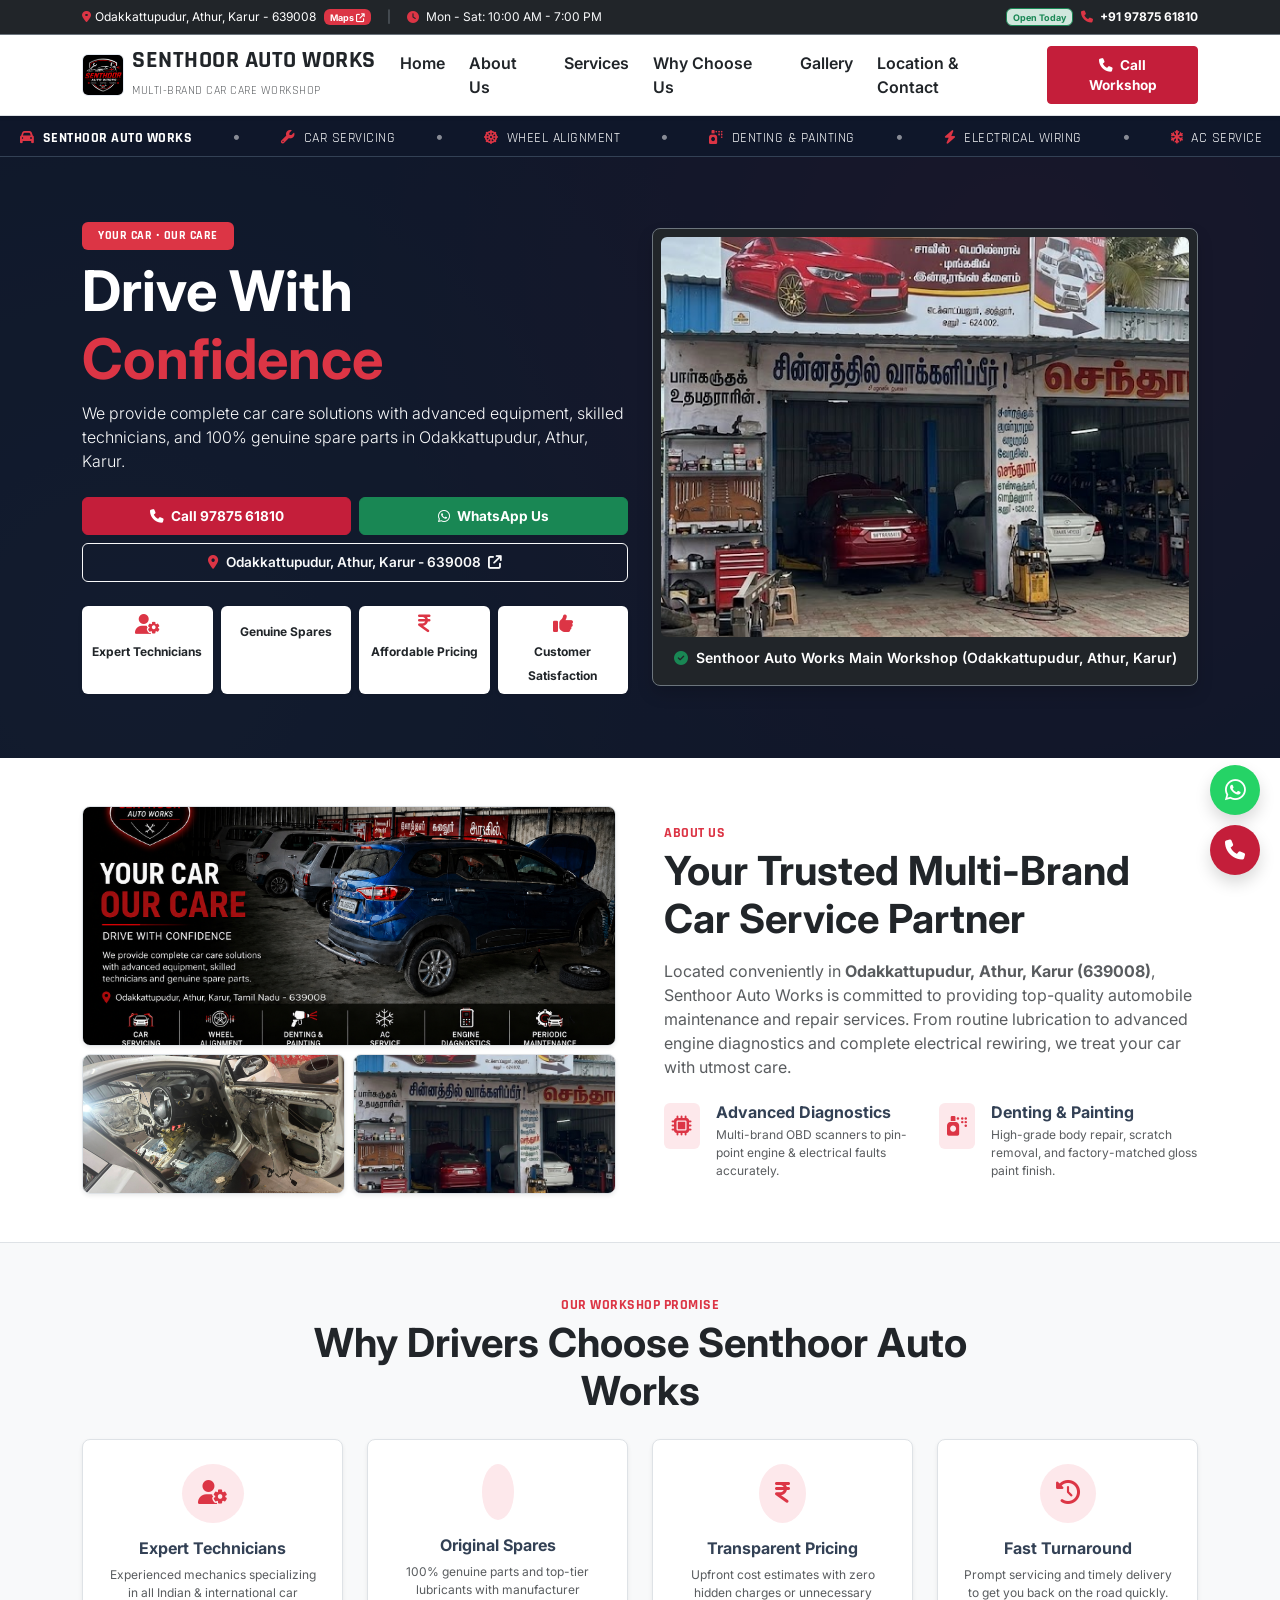
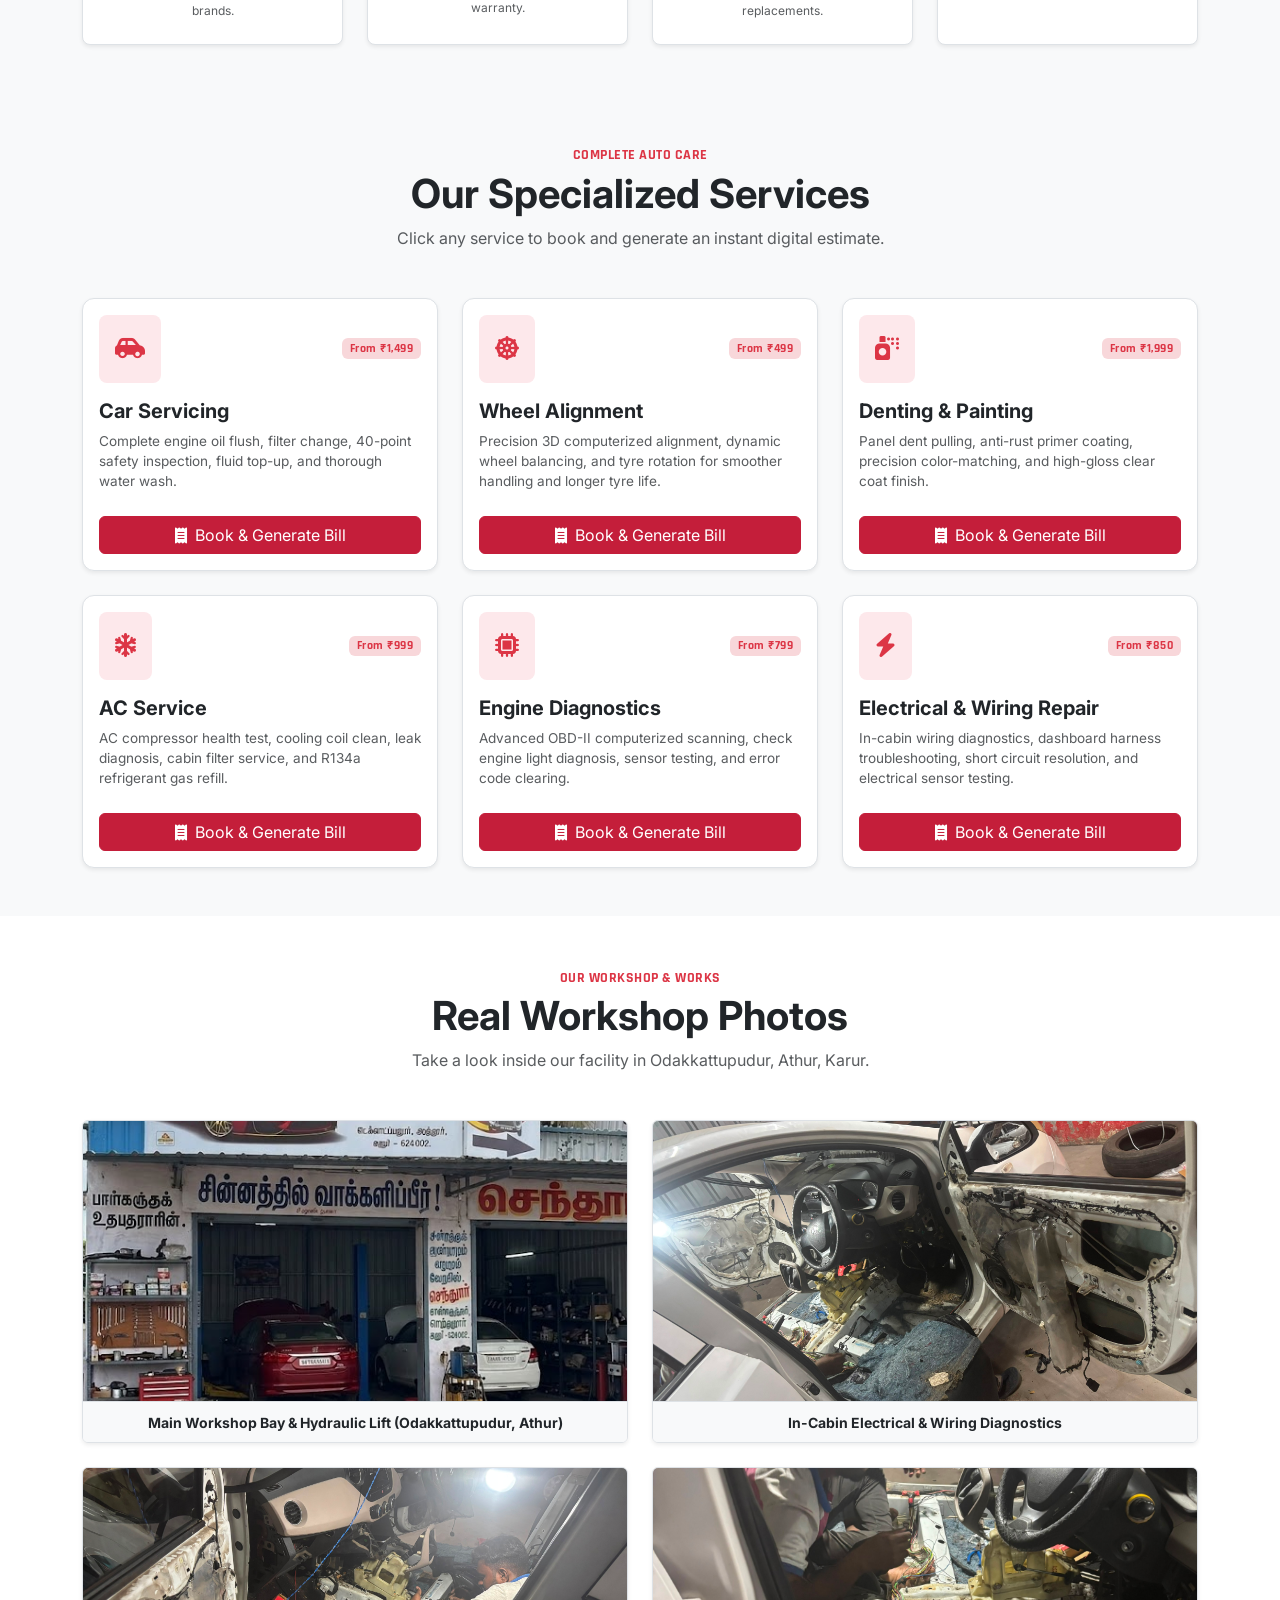
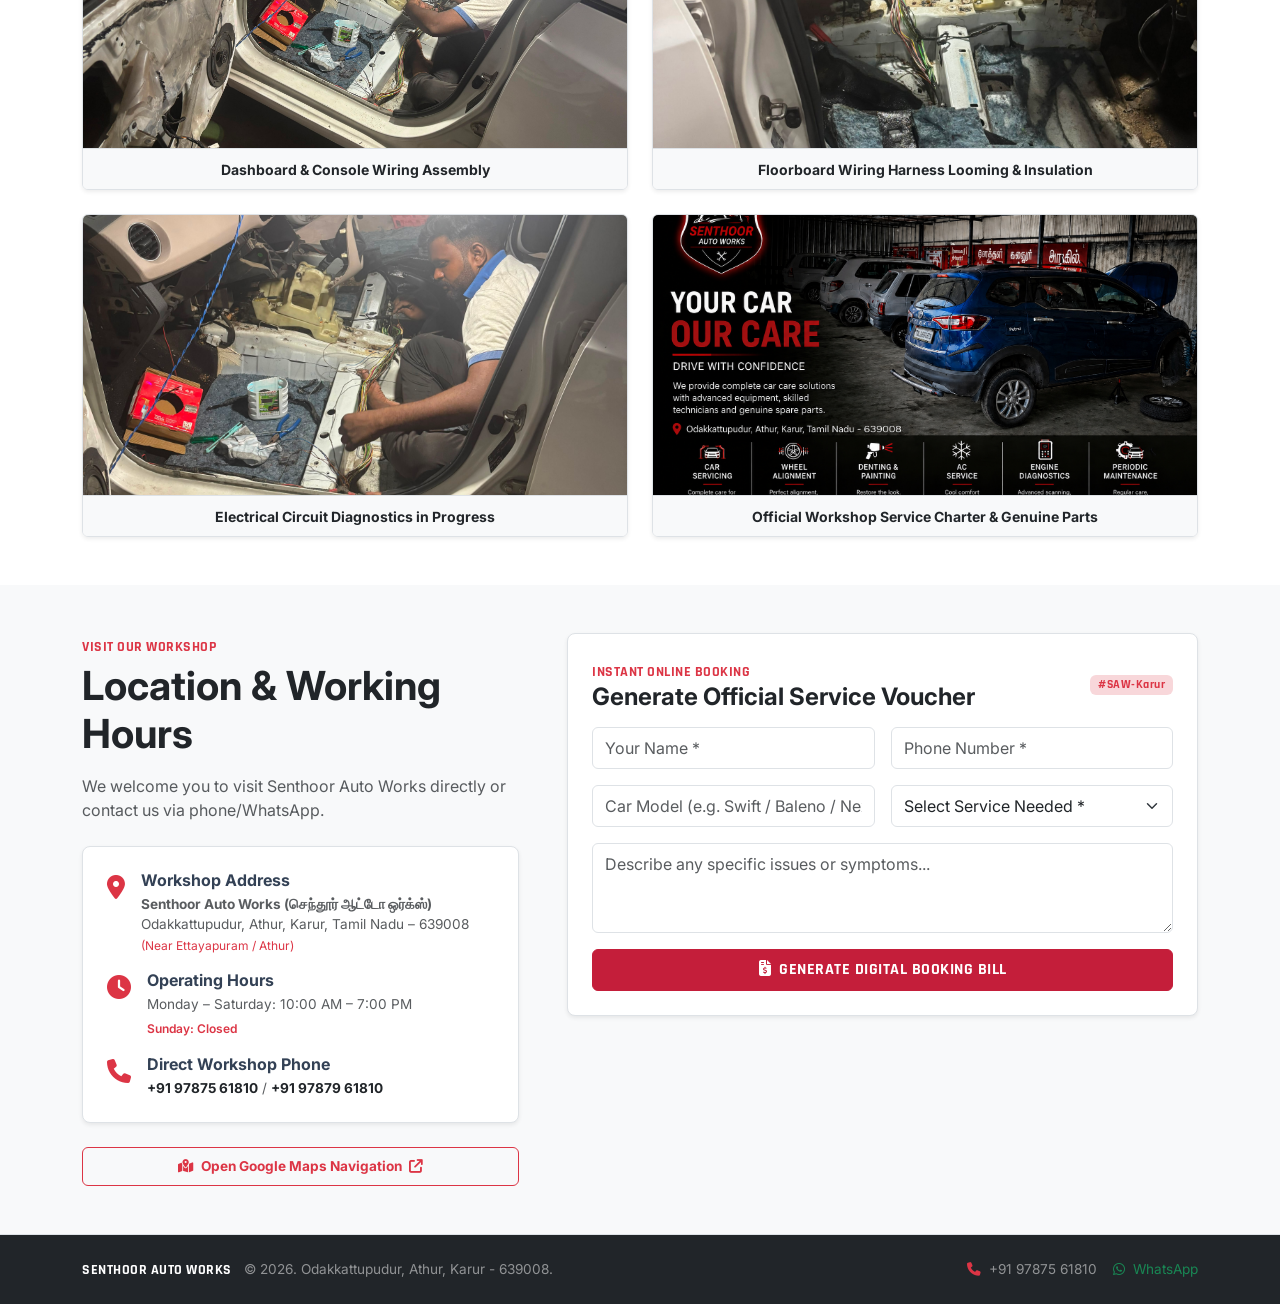
==== index.html @ f5080a92 "Restore August 1 layout and clean light theme styling with corrected photo links" ====
<!DOCTYPE html>
<html lang="en">
<head>
  <meta charset="UTF-8" />
  <meta name="viewport" content="width=device-width, initial-scale=1.0" />
  <meta name="description" content="Senthoor Auto Works – Premium car service workshop in Odakkattupudur, Athur, Karur, Tamil Nadu 639008. Complete car care, engine diagnostics, wheel alignment, denting, and painting." />
  <title>Senthoor Auto Works | Car Service & Maintenance | Karur 639008</title>

  <!-- Google Fonts: Inter & Rajdhani -->
  <link rel="preconnect" href="https://fonts.googleapis.com" />
  <link rel="preconnect" href="https://fonts.gstatic.com" crossorigin />
  <link href="https://fonts.googleapis.com/css2?family=Inter:wght@300;400;500;600;700&family=Rajdhani:wght@600;700&display=swap" rel="stylesheet" />

  <!-- Bootstrap 5 CSS -->
  <link rel="stylesheet" href="https://cdn.jsdelivr.net/npm/bootstrap@5.3.3/dist/css/bootstrap.min.css" />
  <!-- Font Awesome 6 -->
  <link rel="stylesheet" href="https://cdnjs.cloudflare.com/ajax/libs/font-awesome/6.5.2/css/all.min.css" />
  <!-- Custom CSS -->
  <link rel="stylesheet" href="style.css?v=aug1" />
</head>
<body>

  <!-- ================= TOP UTILITY BAR ================= -->
  <div class="bg-dark text-white py-2 fs-8 border-bottom border-secondary">
    <div class="container-xl d-flex justify-content-between align-items-center">
      <div class="d-flex align-items-center gap-3">
        <a href="https://www.google.com/maps/place/Senthoor+Auto+Works/@10.9853746,78.0303491,16.93z/data=!4m6!3m5!1s0x3baa2f007b24e005:0x4771382ccff15f46!8m2!3d10.985304!4d78.032888!16s%2Fg%2F11z8j_g0k7" target="_blank" rel="noopener noreferrer" class="text-white text-decoration-none d-flex align-items-center gap-1">
          <i class="fas fa-location-dot text-danger" aria-hidden="true"></i>
          <span>Odakkattupudur, Athur, Karur - 639008</span>
          <span class="badge bg-danger ms-1">Maps <i class="fas fa-arrow-up-right-from-square" aria-hidden="true"></i></span>
        </a>
        <span class="d-none d-md-inline text-secondary">|</span>
        <span class="d-none d-md-inline text-light">
          <i class="fas fa-clock text-danger me-1" aria-hidden="true"></i> Mon - Sat: 10:00 AM - 7:00 PM
        </span>
      </div>

      <div class="d-flex align-items-center gap-2">
        <span class="badge bg-success-subtle text-success border border-success d-none d-sm-inline">Open Today</span>
        <a href="tel:+919787561810" class="text-white text-decoration-none fw-bold">
          <i class="fas fa-phone text-danger me-1" aria-hidden="true"></i> +91 97875 61810
        </a>
      </div>
    </div>
  </div>

  <!-- ================= MAIN HEADER NAVBAR ================= -->
  <header class="sticky-top bg-white border-bottom shadow-sm">
    <div class="container-xl">
      <nav class="navbar navbar-expand-lg navbar-light py-2" aria-label="Main Navigation">
        <a class="navbar-brand d-flex align-items-center gap-2" href="#home" data-tab="pane-home">
          <img src="logo.jpg" alt="Senthoor Auto Works Logo" id="navbarLogo" class="navbar-brand-logo" />
          <div>
            <span class="font-mono fw-bold text-dark fs-4 d-block lh-1">SENTHOOR AUTO WORKS</span>
            <small class="text-muted fs-8 font-mono text-uppercase">Multi-Brand Car Care Workshop</small>
          </div>
        </a>

        <button class="navbar-toggler border-0" type="button" data-bs-toggle="collapse" data-bs-target="#navContent" aria-controls="navContent" aria-expanded="false" aria-label="Toggle navigation">
          <span class="navbar-toggler-icon"></span>
        </button>

        <div class="collapse navbar-collapse" id="navContent">
          <ul class="navbar-nav ms-auto mb-2 mb-lg-0 fw-semibold fs-6 gap-lg-2">
            <li class="nav-item"><a class="nav-link text-dark active" href="#home" data-tab="pane-home">Home</a></li>
            <li class="nav-item"><a class="nav-link text-dark" href="#about" data-tab="pane-home">About Us</a></li>
            <li class="nav-item"><a class="nav-link text-dark" href="#services" data-tab="pane-services">Services</a></li>
            <li class="nav-item"><a class="nav-link text-dark" href="#why-us" data-tab="pane-home">Why Choose Us</a></li>
            <li class="nav-item"><a class="nav-link text-dark" href="#gallery" data-tab="pane-gallery">Gallery</a></li>
            <li class="nav-item"><a class="nav-link text-dark" href="#contact" data-tab="pane-contact">Location & Contact</a></li>
          </ul>
          <div class="ms-lg-3">
            <a href="tel:+919787561810" class="btn btn-red px-3 py-2 rounded-1 fw-bold fs-7">
              <i class="fas fa-phone me-1" aria-hidden="true"></i> Call Workshop
            </a>
          </div>
        </div>
      </nav>

      <!-- Mobile App Top Tab Switcher -->
      <div class="mobile-app-tabs-container py-2">
        <div class="mobile-app-tabs" role="tablist">
          <button class="app-tab-btn active" data-tab="pane-home" role="tab" aria-selected="true">
            <i class="fas fa-house" aria-hidden="true"></i>
            <span>Overview</span>
          </button>
          <button class="app-tab-btn" data-tab="pane-services" role="tab" aria-selected="false">
            <i class="fas fa-wrench" aria-hidden="true"></i>
            <span>Services</span>
          </button>
          <button class="app-tab-btn" data-tab="pane-gallery" role="tab" aria-selected="false">
            <i class="fas fa-images" aria-hidden="true"></i>
            <span>Gallery</span>
          </button>
          <button class="app-tab-btn" data-tab="pane-contact" role="tab" aria-selected="false">
            <i class="fas fa-location-dot" aria-hidden="true"></i>
            <span>Contact</span>
          </button>
        </div>
      </div>
    </div>
  </header>

  <!-- ================= CONTINUOUS MOVING LOGO BANNER ================= -->
  <div class="moving-ticker-container py-2">
    <div class="moving-ticker-track">
      <!-- Group 1 -->
      <div class="d-flex align-items-center">
        <div class="ticker-item"><span class="text-white font-mono fw-bold fs-7"><i class="fas fa-car text-danger me-2"></i>SENTHOOR AUTO WORKS</span></div>
        <div class="ticker-item"><span class="text-white-50">•</span></div>
        <div class="ticker-item"><span class="text-light font-mono fs-7"><i class="fas fa-wrench text-danger me-2"></i>CAR SERVICING</span></div>
        <div class="ticker-item"><span class="text-white-50">•</span></div>
        <div class="ticker-item"><span class="text-light font-mono fs-7"><i class="fas fa-dharmachakra text-danger me-2"></i>WHEEL ALIGNMENT</span></div>
        <div class="ticker-item"><span class="text-white-50">•</span></div>
        <div class="ticker-item"><span class="text-light font-mono fs-7"><i class="fas fa-spray-can text-danger me-2"></i>DENTING & PAINTING</span></div>
        <div class="ticker-item"><span class="text-white-50">•</span></div>
        <div class="ticker-item"><span class="text-light font-mono fs-7"><i class="fas fa-bolt text-danger me-2"></i>ELECTRICAL WIRING</span></div>
        <div class="ticker-item"><span class="text-white-50">•</span></div>
        <div class="ticker-item"><span class="text-light font-mono fs-7"><i class="fas fa-snowflake text-danger me-2"></i>AC SERVICE</span></div>
        <div class="ticker-item"><span class="text-white-50">•</span></div>
        <div class="ticker-item"><span class="text-light font-mono fs-7"><i class="fas fa-microchip text-danger me-2"></i>ENGINE DIAGNOSTICS</span></div>
        <div class="ticker-item"><span class="text-white-50">•</span></div>
      </div>
      <!-- Group 2 (Exact Duplicate for Seamless Loop) -->
      <div class="d-flex align-items-center" aria-hidden="true">
        <div class="ticker-item"><span class="text-white font-mono fw-bold fs-7"><i class="fas fa-car text-danger me-2"></i>SENTHOOR AUTO WORKS</span></div>
        <div class="ticker-item"><span class="text-white-50">•</span></div>
        <div class="ticker-item"><span class="text-light font-mono fs-7"><i class="fas fa-wrench text-danger me-2"></i>CAR SERVICING</span></div>
        <div class="ticker-item"><span class="text-white-50">•</span></div>
        <div class="ticker-item"><span class="text-light font-mono fs-7"><i class="fas fa-dharmachakra text-danger me-2"></i>WHEEL ALIGNMENT</span></div>
        <div class="ticker-item"><span class="text-white-50">•</span></div>
        <div class="ticker-item"><span class="text-light font-mono fs-7"><i class="fas fa-spray-can text-danger me-2"></i>DENTING & PAINTING</span></div>
        <div class="ticker-item"><span class="text-white-50">•</span></div>
        <div class="ticker-item"><span class="text-light font-mono fs-7"><i class="fas fa-bolt text-danger me-2"></i>ELECTRICAL WIRING</span></div>
        <div class="ticker-item"><span class="text-white-50">•</span></div>
        <div class="ticker-item"><span class="text-light font-mono fs-7"><i class="fas fa-snowflake text-danger me-2"></i>AC SERVICE</span></div>
        <div class="ticker-item"><span class="text-white-50">•</span></div>
        <div class="ticker-item"><span class="text-light font-mono fs-7"><i class="fas fa-microchip text-danger me-2"></i>ENGINE DIAGNOSTICS</span></div>
        <div class="ticker-item"><span class="text-white-50">•</span></div>
      </div>
    </div>
  </div>

  <main>
    <!-- ================= TAB 1: OVERVIEW & HOME ================= -->
    <div class="mobile-app-pane active" id="pane-home" role="tabpanel">
      
      <!-- ================= HERO SECTION ================= -->
      <section class="hero-video-wrapper py-5 text-white" id="home">
        <div class="hero-video-overlay"></div>

        <div class="container-xl hero-video-content py-3">
          <div class="row align-items-center g-4">
            <div class="col-lg-6">
              <span class="badge bg-danger text-white font-mono px-3 py-2 text-uppercase mb-2">Your Car • Our Care</span>
              <h1 class="display-4 fw-bold text-white mb-2">Drive With <span class="text-danger">Confidence</span></h1>
              <p class="lead text-light mb-4 fs-6">
                We provide complete car care solutions with advanced equipment, skilled technicians, and 100% genuine spare parts in Odakkattupudur, Athur, Karur.
              </p>

              <!-- 1-Tap Mobile Action Bar -->
              <div class="row g-2 mb-3">
                <div class="col-6">
                  <a href="tel:+919787561810" class="btn btn-red w-100 py-2 fw-bold fs-7 rounded-2">
                    <i class="fas fa-phone me-1" aria-hidden="true"></i> Call 97875 61810
                  </a>
                </div>
                <div class="col-6">
                  <a href="https://wa.me/919787561810" target="_blank" rel="noopener noreferrer" class="btn btn-success w-100 py-2 fw-bold fs-7 rounded-2">
                    <i class="fab fa-whatsapp me-1" aria-hidden="true"></i> WhatsApp Us
                  </a>
                </div>
                <div class="col-12">
                  <a href="https://www.google.com/maps/place/Senthoor+Auto+Works/@10.9853746,78.0303491,16.93z/data=!4m6!3m5!1s0x3baa2f007b24e005:0x4771382ccff15f46!8m2!3d10.985304!4d78.032888!16s%2Fg%2F11z8j_g0k7" target="_blank" rel="noopener noreferrer" class="btn btn-outline-light w-100 py-2 fs-7 fw-semibold rounded-2">
                    <i class="fas fa-location-dot text-danger me-2" aria-hidden="true"></i>Odakkattupudur, Athur, Karur - 639008 <i class="fas fa-arrow-up-right-from-square ms-1" aria-hidden="true"></i>
                  </a>
                </div>
              </div>

              <!-- Value Props Grid -->
              <div class="row g-2 text-center text-dark pt-2">
                <div class="col-6 col-sm-3">
                  <div class="bg-white p-2 rounded-2 shadow-sm h-100">
                    <i class="fas fa-user-gear text-danger fs-5 d-block mb-1" aria-hidden="true"></i>
                    <span class="fw-bold fs-8">Expert Technicians</span>
                  </div>
                </div>
                <div class="col-6 col-sm-3">
                  <div class="bg-white p-2 rounded-2 shadow-sm h-100">
                    <i class="fas fa-shield-check text-danger fs-5 d-block mb-1" aria-hidden="true"></i>
                    <span class="fw-bold fs-8">Genuine Spares</span>
                  </div>
                </div>
                <div class="col-6 col-sm-3">
                  <div class="bg-white p-2 rounded-2 shadow-sm h-100">
                    <i class="fas fa-indian-rupee-sign text-danger fs-5 d-block mb-1" aria-hidden="true"></i>
                    <span class="fw-bold fs-8">Affordable Pricing</span>
                  </div>
                </div>
                <div class="col-6 col-sm-3">
                  <div class="bg-white p-2 rounded-2 shadow-sm h-100">
                    <i class="fas fa-thumbs-up text-danger fs-5 d-block mb-1" aria-hidden="true"></i>
                    <span class="fw-bold fs-8">Customer Satisfaction</span>
                  </div>
                </div>
              </div>
            </div>

            <!-- Real Workshop Facade Photo -->
            <div class="col-lg-6">
              <div class="rounded-3 overflow-hidden shadow border border-secondary bg-dark p-2">
                <img src="workshop-front.jpg" alt="Senthoor Auto Works Main Workshop Bay (Odakkattupudur, Athur, Karur)" class="img-fluid w-100 rounded-2" style="max-height: 400px; object-fit: cover;" />
                <div class="p-2 text-white bg-dark text-center">
                  <small class="fw-semibold"><i class="fas fa-circle-check text-success me-1"></i> Senthoor Auto Works Main Workshop (Odakkattupudur, Athur, Karur)</small>
                </div>
              </div>
            </div>
          </div>
        </div>
      </section>

      <!-- ================= ABOUT US ================= -->
      <section class="py-5 bg-white border-bottom" id="about">
        <div class="container-xl">
          <div class="row align-items-center g-5">
            <div class="col-lg-6">
              <div class="row g-2">
                <div class="col-12">
                  <img src="promo-banner.jpg" alt="Senthoor Auto Works Official Service Chart" class="img-fluid rounded-3 shadow-sm border w-100" style="max-height: 240px; object-fit: cover;" />
                </div>
                <div class="col-6">
                  <img src="gallery1.jpg" alt="Electrical & Wiring Repair" class="img-fluid rounded-3 shadow-sm border w-100" style="height: 140px; object-fit: cover;" />
                </div>
                <div class="col-6">
                  <img src="workshop-front.jpg" alt="Workshop Bay" class="img-fluid rounded-3 shadow-sm border w-100" style="height: 140px; object-fit: cover;" />
                </div>
              </div>
            </div>

            <div class="col-lg-6">
              <span class="text-danger font-mono text-uppercase fw-bold fs-7">About Us</span>
              <h2 class="display-6 fw-bold text-dark mt-1 mb-3">Your Trusted Multi-Brand Car Service Partner</h2>
              <p class="text-muted fs-6 mb-4">
                Located conveniently in <strong>Odakkattupudur, Athur, Karur (639008)</strong>, Senthoor Auto Works is committed to providing top-quality automobile maintenance and repair services. From routine lubrication to advanced engine diagnostics and complete electrical rewiring, we treat your car with utmost care.
              </p>

              <div class="row g-3">
                <div class="col-sm-6">
                  <div class="d-flex align-items-start gap-3">
                    <div class="bg-red-subtle text-danger p-2 rounded-2 fs-5">
                      <i class="fas fa-microchip" aria-hidden="true"></i>
                    </div>
                    <div>
                      <h3 class="fs-6 fw-bold mb-1">Advanced Diagnostics</h3>
                      <p class="text-muted fs-8 mb-0">Multi-brand OBD scanners to pin-point engine & electrical faults accurately.</p>
                    </div>
                  </div>
                </div>

                <div class="col-sm-6">
                  <div class="d-flex align-items-start gap-3">
                    <div class="bg-red-subtle text-danger p-2 rounded-2 fs-5">
                      <i class="fas fa-spray-can" aria-hidden="true"></i>
                    </div>
                    <div>
                      <h3 class="fs-6 fw-bold mb-1">Denting & Painting</h3>
                      <p class="text-muted fs-8 mb-0">High-grade body repair, scratch removal, and factory-matched gloss paint finish.</p>
                    </div>
                  </div>
                </div>
              </div>
            </div>
          </div>
        </div>
      </section>

      <!-- ================= WHY CHOOSE US ================= -->
      <section class="py-5 bg-light" id="why-us">
        <div class="container-xl">
          <div class="text-center max-w-700 mx-auto mb-4">
            <span class="text-danger font-mono text-uppercase fw-bold fs-7">Our Workshop Promise</span>
            <h2 class="display-6 fw-bold text-dark mt-1">Why Drivers Choose Senthoor Auto Works</h2>
          </div>

          <div class="row g-4 text-center">
            <div class="col-6 col-md-3">
              <div class="bg-white p-4 rounded-3 shadow-sm border h-100">
                <div class="bg-red-subtle text-danger p-3 rounded-circle d-inline-block mb-3">
                  <i class="fas fa-user-gear fs-4" aria-hidden="true"></i>
                </div>
                <h3 class="fs-6 fw-bold mb-2">Expert Technicians</h3>
                <p class="text-muted fs-8 mb-0">Experienced mechanics specializing in all Indian & international car brands.</p>
              </div>
            </div>

            <div class="col-6 col-md-3">
              <div class="bg-white p-4 rounded-3 shadow-sm border h-100">
                <div class="bg-red-subtle text-danger p-3 rounded-circle d-inline-block mb-3">
                  <i class="fas fa-shield-check fs-4" aria-hidden="true"></i>
                </div>
                <h3 class="fs-6 fw-bold mb-2">Original Spares</h3>
                <p class="text-muted fs-8 mb-0">100% genuine parts and top-tier lubricants with manufacturer warranty.</p>
              </div>
            </div>

            <div class="col-6 col-md-3">
              <div class="bg-white p-4 rounded-3 shadow-sm border h-100">
                <div class="bg-red-subtle text-danger p-3 rounded-circle d-inline-block mb-3">
                  <i class="fas fa-indian-rupee-sign fs-4" aria-hidden="true"></i>
                </div>
                <h3 class="fs-6 fw-bold mb-2">Transparent Pricing</h3>
                <p class="text-muted fs-8 mb-0">Upfront cost estimates with zero hidden charges or unnecessary replacements.</p>
              </div>
            </div>

            <div class="col-6 col-md-3">
              <div class="bg-white p-4 rounded-3 shadow-sm border h-100">
                <div class="bg-red-subtle text-danger p-3 rounded-circle d-inline-block mb-3">
                  <i class="fas fa-clock-rotate-left fs-4" aria-hidden="true"></i>
                </div>
                <h3 class="fs-6 fw-bold mb-2">Fast Turnaround</h3>
                <p class="text-muted fs-8 mb-0">Prompt servicing and timely delivery to get you back on the road quickly.</p>
              </div>
            </div>
          </div>
        </div>
      </section>
    </div>

    <!-- ================= TAB 2: SERVICES SHOWCASE ================= -->
    <div class="mobile-app-pane" id="pane-services" role="tabpanel">
      <section class="py-5 bg-light" id="services">
        <div class="container-xl">
          <div class="text-center max-w-700 mx-auto mb-5">
            <span class="text-danger font-mono text-uppercase fw-bold fs-7">Complete Auto Care</span>
            <h2 class="display-6 fw-bold text-dark mt-1 mb-2">Our Specialized Services</h2>
            <p class="text-muted fs-6">Click any service to book and generate an instant digital estimate.</p>
          </div>

          <div class="row g-4">
            <!-- Service 1 -->
            <div class="col-md-4 col-sm-6">
              <div class="card h-100 border shadow-sm service-card p-3 d-flex flex-column justify-content-between">
                <div>
                  <div class="d-flex justify-content-between align-items-center mb-3">
                    <div class="bg-red-subtle text-danger p-3 rounded-3 fs-4">
                      <i class="fas fa-car-side" aria-hidden="true"></i>
                    </div>
                    <span class="badge bg-danger-subtle text-danger font-mono">From ₹1,499</span>
                  </div>
                  <h3 class="fs-5 fw-bold text-dark mb-2">Car Servicing</h3>
                  <p class="text-muted fs-7 mb-3">Complete engine oil flush, filter change, 40-point safety inspection, fluid top-up, and thorough water wash.</p>
                </div>
                <a href="#contact" class="btn btn-red w-100 btn-book-service mt-2" data-service="Car Servicing">
                  <i class="fas fa-receipt me-1" aria-hidden="true"></i> Book & Generate Bill
                </a>
              </div>
            </div>

            <!-- Service 2 -->
            <div class="col-md-4 col-sm-6">
              <div class="card h-100 border shadow-sm service-card p-3 d-flex flex-column justify-content-between">
                <div>
                  <div class="d-flex justify-content-between align-items-center mb-3">
                    <div class="bg-red-subtle text-danger p-3 rounded-3 fs-4">
                      <i class="fas fa-dharmachakra" aria-hidden="true"></i>
                    </div>
                    <span class="badge bg-danger-subtle text-danger font-mono">From ₹499</span>
                  </div>
                  <h3 class="fs-5 fw-bold text-dark mb-2">Wheel Alignment</h3>
                  <p class="text-muted fs-7 mb-3">Precision 3D computerized alignment, dynamic wheel balancing, and tyre rotation for smoother handling and longer tyre life.</p>
                </div>
                <a href="#contact" class="btn btn-red w-100 btn-book-service mt-2" data-service="Wheel Alignment">
                  <i class="fas fa-receipt me-1" aria-hidden="true"></i> Book & Generate Bill
                </a>
              </div>
            </div>

            <!-- Service 3 -->
            <div class="col-md-4 col-sm-6">
              <div class="card h-100 border shadow-sm service-card p-3 d-flex flex-column justify-content-between">
                <div>
                  <div class="d-flex justify-content-between align-items-center mb-3">
                    <div class="bg-red-subtle text-danger p-3 rounded-3 fs-4">
                      <i class="fas fa-spray-can" aria-hidden="true"></i>
                    </div>
                    <span class="badge bg-danger-subtle text-danger font-mono">From ₹1,999</span>
                  </div>
                  <h3 class="fs-5 fw-bold text-dark mb-2">Denting & Painting</h3>
                  <p class="text-muted fs-7 mb-3">Panel dent pulling, anti-rust primer coating, precision color-matching, and high-gloss clear coat finish.</p>
                </div>
                <a href="#contact" class="btn btn-red w-100 btn-book-service mt-2" data-service="Denting & Painting">
                  <i class="fas fa-receipt me-1" aria-hidden="true"></i> Book & Generate Bill
                </a>
              </div>
            </div>

            <!-- Service 4 -->
            <div class="col-md-4 col-sm-6">
              <div class="card h-100 border shadow-sm service-card p-3 d-flex flex-column justify-content-between">
                <div>
                  <div class="d-flex justify-content-between align-items-center mb-3">
                    <div class="bg-red-subtle text-danger p-3 rounded-3 fs-4">
                      <i class="fas fa-snowflake" aria-hidden="true"></i>
                    </div>
                    <span class="badge bg-danger-subtle text-danger font-mono">From ₹999</span>
                  </div>
                  <h3 class="fs-5 fw-bold text-dark mb-2">AC Service</h3>
                  <p class="text-muted fs-7 mb-3">AC compressor health test, cooling coil clean, leak diagnosis, cabin filter service, and R134a refrigerant gas refill.</p>
                </div>
                <a href="#contact" class="btn btn-red w-100 btn-book-service mt-2" data-service="AC Service">
                  <i class="fas fa-receipt me-1" aria-hidden="true"></i> Book & Generate Bill
                </a>
              </div>
            </div>

            <!-- Service 5 -->
            <div class="col-md-4 col-sm-6">
              <div class="card h-100 border shadow-sm service-card p-3 d-flex flex-column justify-content-between">
                <div>
                  <div class="d-flex justify-content-between align-items-center mb-3">
                    <div class="bg-red-subtle text-danger p-3 rounded-3 fs-4">
                      <i class="fas fa-microchip" aria-hidden="true"></i>
                    </div>
                    <span class="badge bg-danger-subtle text-danger font-mono">From ₹799</span>
                  </div>
                  <h3 class="fs-5 fw-bold text-dark mb-2">Engine Diagnostics</h3>
                  <p class="text-muted fs-7 mb-3">Advanced OBD-II computerized scanning, check engine light diagnosis, sensor testing, and error code clearing.</p>
                </div>
                <a href="#contact" class="btn btn-red w-100 btn-book-service mt-2" data-service="Engine Diagnostics">
                  <i class="fas fa-receipt me-1" aria-hidden="true"></i> Book & Generate Bill
                </a>
              </div>
            </div>

            <!-- Service 6 -->
            <div class="col-md-4 col-sm-6">
              <div class="card h-100 border shadow-sm service-card p-3 d-flex flex-column justify-content-between">
                <div>
                  <div class="d-flex justify-content-between align-items-center mb-3">
                    <div class="bg-red-subtle text-danger p-3 rounded-3 fs-4">
                      <i class="fas fa-bolt" aria-hidden="true"></i>
                    </div>
                    <span class="badge bg-danger-subtle text-danger font-mono">From ₹850</span>
                  </div>
                  <h3 class="fs-5 fw-bold text-dark mb-2">Electrical & Wiring Repair</h3>
                  <p class="text-muted fs-7 mb-3">In-cabin wiring diagnostics, dashboard harness troubleshooting, short circuit resolution, and electrical sensor testing.</p>
                </div>
                <a href="#contact" class="btn btn-red w-100 btn-book-service mt-2" data-service="Electrical & Wiring Repair">
                  <i class="fas fa-receipt me-1" aria-hidden="true"></i> Book & Generate Bill
                </a>
              </div>
            </div>
          </div>
        </div>
      </section>
    </div>

    <!-- ================= TAB 3: GALLERY ================= -->
    <div class="mobile-app-pane" id="pane-gallery" role="tabpanel">
      <section class="py-5 bg-white" id="gallery">
        <div class="container-xl">
          <div class="text-center max-w-700 mx-auto mb-5">
            <span class="text-danger font-mono text-uppercase fw-bold fs-7">Our Workshop & Works</span>
            <h2 class="display-6 fw-bold text-dark mt-1 mb-2">Real Workshop Photos</h2>
            <p class="text-muted fs-6">Take a look inside our facility in Odakkattupudur, Athur, Karur.</p>
          </div>

          <div class="row g-4">
            <!-- Photo 1: Main Workshop Exterior -->
            <div class="col-md-6 col-12">
              <div class="rounded-2 border shadow-sm overflow-hidden">
                <img src="workshop-front.jpg" alt="Senthoor Auto Works Main Workshop Bay & Hydraulic Lift" class="img-fluid w-100" style="height: 280px; object-fit: cover;" />
                <div class="p-2 bg-light border-top text-center">
                  <small class="fw-bold text-dark">Main Workshop Bay & Hydraulic Lift (Odakkattupudur, Athur)</small>
                </div>
              </div>
            </div>

            <!-- Photo 2: Electrical In-Cabin Repair -->
            <div class="col-md-6 col-12">
              <div class="rounded-2 border shadow-sm overflow-hidden">
                <img src="gallery1.jpg" alt="Vehicle In-Cabin Electrical & Wiring Overhaul" class="img-fluid w-100" style="height: 280px; object-fit: cover;" />
                <div class="p-2 bg-light border-top text-center">
                  <small class="fw-bold text-dark">In-Cabin Electrical & Wiring Diagnostics</small>
                </div>
              </div>
            </div>

            <!-- Photo 3: Master Electrician Working -->
            <div class="col-md-6 col-12">
              <div class="rounded-2 border shadow-sm overflow-hidden">
                <img src="gallery2.jpg" alt="Master Technician Wiring Dashboard and Console" class="img-fluid w-100" style="height: 280px; object-fit: cover;" />
                <div class="p-2 bg-light border-top text-center">
                  <small class="fw-bold text-dark">Dashboard & Console Wiring Assembly</small>
                </div>
              </div>
            </div>

            <!-- Photo 4: Chassis Wiring Alignment -->
            <div class="col-md-6 col-12">
              <div class="rounded-2 border shadow-sm overflow-hidden">
                <img src="gallery3.jpg" alt="Floorboard Wiring Harness Alignment & Looming" class="img-fluid w-100" style="height: 280px; object-fit: cover;" />
                <div class="p-2 bg-light border-top text-center">
                  <small class="fw-bold text-dark">Floorboard Wiring Harness Looming & Insulation</small>
                </div>
              </div>
            </div>

            <!-- Photo 5: Circuit Assembly -->
            <div class="col-md-6 col-12">
              <div class="rounded-2 border shadow-sm overflow-hidden">
                <img src="gallery4.jpg" alt="Circuit Diagnostics Under Inspection Lamp" class="img-fluid w-100" style="height: 280px; object-fit: cover;" />
                <div class="p-2 bg-light border-top text-center">
                  <small class="fw-bold text-dark">Electrical Circuit Diagnostics in Progress</small>
                </div>
              </div>
            </div>

            <!-- Photo 6: Official Service Charter Banner -->
            <div class="col-md-6 col-12">
              <div class="rounded-2 border shadow-sm overflow-hidden">
                <img src="promo-banner.jpg" alt="Official Senthoor Auto Works Service Chart" class="img-fluid w-100" style="height: 280px; object-fit: cover;" />
                <div class="p-2 bg-light border-top text-center">
                  <small class="fw-bold text-dark">Official Workshop Service Charter & Genuine Parts</small>
                </div>
              </div>
            </div>
          </div>
        </div>
      </section>
    </div>

    <!-- ================= TAB 4: CONTACT & DIGITAL BOOKING BILL ================= -->
    <div class="mobile-app-pane" id="pane-contact" role="tabpanel">
      <section class="py-5 bg-light" id="contact">
        <div class="container-xl">
          <div class="row g-5">
            <!-- Left: Contact Information & Google Maps -->
            <div class="col-lg-5">
              <span class="text-danger font-mono text-uppercase fw-bold fs-7">Visit Our Workshop</span>
              <h2 class="display-6 fw-bold text-dark mt-1 mb-3">Location & Working Hours</h2>
              <p class="text-muted fs-6 mb-4">
                We welcome you to visit Senthoor Auto Works directly or contact us via phone/WhatsApp.
              </p>

              <div class="bg-white p-4 rounded-3 shadow-sm border mb-4">
                <div class="d-flex align-items-start gap-3 mb-3">
                  <i class="fas fa-location-dot text-danger fs-4 mt-1" aria-hidden="true"></i>
                  <div>
                    <h4 class="fs-6 fw-bold mb-1">Workshop Address</h4>
                    <p class="text-muted fs-7 mb-0">
                      <strong>Senthoor Auto Works (செந்தூர் ஆட்டோ ஒர்க்ஸ்)</strong><br />
                      Odakkattupudur, Athur, Karur, Tamil Nadu – 639008<br />
                      <span class="text-danger fs-8">(Near Ettayapuram / Athur)</span>
                    </p>
                  </div>
                </div>

                <div class="d-flex align-items-start gap-3 mb-3">
                  <i class="fas fa-clock text-danger fs-4 mt-1" aria-hidden="true"></i>
                  <div>
                    <h4 class="fs-6 fw-bold mb-1">Operating Hours</h4>
                    <p class="text-muted fs-7 mb-0">Monday – Saturday: 10:00 AM – 7:00 PM</p>
                    <span class="text-danger fs-8 fw-semibold">Sunday: Closed</span>
                  </div>
                </div>

                <div class="d-flex align-items-start gap-3">
                  <i class="fas fa-phone text-danger fs-4 mt-1" aria-hidden="true"></i>
                  <div>
                    <h4 class="fs-6 fw-bold mb-1">Direct Workshop Phone</h4>
                    <p class="text-muted fs-7 mb-0">
                      <a href="tel:+919787561810" class="text-dark text-decoration-none fw-bold">+91 97875 61810</a> / 
                      <a href="tel:+919787961810" class="text-dark text-decoration-none fw-bold">+91 97879 61810</a>
                    </p>
                  </div>
                </div>
              </div>

              <!-- Google Maps Link -->
              <div class="d-grid gap-2">
                <a href="https://www.google.com/maps/place/Senthoor+Auto+Works/@10.9853746,78.0303491,16.93z/data=!4m6!3m5!1s0x3baa2f007b24e005:0x4771382ccff15f46!8m2!3d10.985304!4d78.032888!16s%2Fg%2F11z8j_g0k7" target="_blank" rel="noopener noreferrer" class="btn btn-outline-danger w-100 py-2 text-center fw-bold fs-7">
                  <i class="fas fa-map-location-dot me-2" aria-hidden="true"></i>Open Google Maps Navigation <i class="fas fa-arrow-up-right-from-square ms-1" aria-hidden="true"></i>
                </a>
              </div>
            </div>

            <!-- Right: Digital Booking & Estimate Bill Generator -->
            <div class="col-lg-7">
              <div class="bg-white p-4 rounded-3 shadow-sm border">
                <div class="d-flex justify-content-between align-items-center mb-3">
                  <div>
                    <span class="text-danger font-mono text-uppercase fw-bold fs-7">Instant Online Booking</span>
                    <h3 class="fs-4 fw-bold text-dark mb-0">Generate Official Service Voucher</h3>
                  </div>
                  <span class="badge bg-danger-subtle text-danger font-mono">#SAW-Karur</span>
                </div>
                
                <form id="contactForm">
                  <div class="row g-3">
                    <div class="col-md-6">
                      <label for="name" class="visually-hidden">Your Name</label>
                      <input type="text" class="form-control py-2" id="name" placeholder="Your Name *" required aria-label="Your Name" />
                    </div>
                    <div class="col-md-6">
                      <label for="phone" class="visually-hidden">Phone Number</label>
                      <input type="tel" class="form-control py-2" id="phone" placeholder="Phone Number *" required aria-label="Phone Number" />
                    </div>
                    <div class="col-md-6">
                      <label for="car" class="visually-hidden">Car Model</label>
                      <input type="text" class="form-control py-2" id="car" placeholder="Car Model (e.g. Swift / Baleno / Nexon) *" required aria-label="Car Model" />
                    </div>
                    <div class="col-md-6">
                      <label for="service" class="visually-hidden">Select Service Needed</label>
                      <select class="form-select py-2" id="service" required aria-label="Select Service Needed">
                        <option value="" selected disabled>Select Service Needed *</option>
                        <option>Car Servicing</option>
                        <option>Wheel Alignment</option>
                        <option>Denting & Painting</option>
                        <option>AC Service</option>
                        <option>Engine Diagnostics</option>
                        <option>Electrical & Wiring Repair</option>
                        <option>Periodic Maintenance</option>
                      </select>
                    </div>
                    <div class="col-12">
                      <label for="notes" class="visually-hidden">Symptoms / Notes</label>
                      <textarea class="form-control py-2" id="notes" rows="3" placeholder="Describe any specific issues or symptoms..." aria-label="Describe any issues or symptoms"></textarea>
                    </div>
                    <div class="col-12">
                      <button type="submit" class="btn btn-red w-100 py-2 fw-bold text-uppercase font-mono">
                        <i class="fas fa-file-invoice-dollar me-2" aria-hidden="true"></i>Generate Digital Booking Bill
                      </button>
                    </div>
                  </div>
                </form>
              </div>

              <!-- ================= GENERATED DIGITAL BOOKING RECEIPT ================= -->
              <div id="bookingReceiptContainer" class="d-none mt-4">
                <div class="bill-receipt-card position-relative p-4 border rounded-3 bg-white shadow-sm">
                  <div class="bill-header text-center mb-3">
                    <div class="d-flex justify-content-center align-items-center gap-2 mb-1">
                      <img src="logo.jpg" alt="Logo" id="billHeaderLogo" class="receipt-brand-logo" />
                      <h4 class="fw-bold text-dark font-mono mb-0">SENTHOOR AUTO WORKS</h4>
                    </div>
                    <small class="text-muted d-block fs-8">Odakkattupudur, Athur, Karur - 639008 • Ph: +91 97875 61810</small>
                    <span class="badge bg-success-subtle text-success border border-success mt-2 fs-8">OFFICIAL SERVICE BOOKING VOUCHER</span>
                  </div>

                  <div class="row g-2 mb-3 fs-7">
                    <div class="col-6">
                      <strong>Receipt No:</strong> <span id="billReceiptNo" class="font-mono text-red fw-bold">#SAW-2026-1001</span>
                    </div>
                    <div class="col-6 text-end">
                      <strong>Date:</strong> <span id="billDate">--</span>
                    </div>
                  </div>

                  <table class="table table-bordered bill-table mb-3">
                    <tbody>
                      <tr>
                        <th scope="row" class="w-35">Customer Name</th>
                        <td id="billName">-</td>
                      </tr>
                      <tr>
                        <th scope="row">Phone Number</th>
                        <td id="billPhone">-</td>
                      </tr>
                      <tr>
                        <th scope="row">Vehicle Model</th>
                        <td id="billCar">-</td>
                      </tr>
                      <tr>
                        <th scope="row">Requested Service</th>
                        <td id="billService" class="fw-bold text-red">-</td>
                      </tr>
                      <tr>
                        <th scope="row">Symptoms / Notes</th>
                        <td id="billNotes">-</td>
                      </tr>
                      <tr>
                        <th scope="row">Booking Status</th>
                        <td><span class="badge bg-warning text-dark"><i class="fas fa-clock me-1" aria-hidden="true"></i> Slot Pending Confirmation</span></td>
                      </tr>
                    </tbody>
                  </table>

                  <div class="d-flex flex-wrap gap-2 no-print">
                    <button type="button" id="btnSendBillWhatsApp" class="btn btn-success flex-grow-1 fw-bold fs-7 py-2">
                      <i class="fab fa-whatsapp me-1" aria-hidden="true"></i> Send Bill to WhatsApp
                    </button>
                    <button type="button" id="btnPrintBill" class="btn btn-outline-dark fw-bold fs-7 py-2">
                      <i class="fas fa-print me-1" aria-hidden="true"></i> Print / Save PDF
                    </button>
                  </div>
                </div>
              </div>

            </div>
          </div>
        </div>
      </section>
    </div>
  </main>

  <!-- ================= FOOTER ================= -->
  <footer class="bg-dark text-white py-4 border-top">
    <div class="container-xl d-flex flex-column flex-md-row justify-content-between align-items-center fs-7 text-white-50">
      <div>
        <strong class="text-white font-mono me-2">SENTHOOR AUTO WORKS</strong> © <span id="year">2026</span>. Odakkattupudur, Athur, Karur - 639008.
      </div>
      <div class="d-flex gap-3 mt-2 mt-md-0">
        <a href="tel:+919787561810" class="text-white-50 text-decoration-none"><i class="fas fa-phone text-danger me-1" aria-hidden="true"></i> +91 97875 61810</a>
        <a href="https://wa.me/919787561810" class="text-success text-decoration-none" target="_blank" rel="noopener noreferrer"><i class="fab fa-whatsapp me-1" aria-hidden="true"></i> WhatsApp</a>
      </div>
    </div>
  </footer>

  <!-- ================= MOBILE APP BOTTOM NAVIGATION BAR ================= -->
  <nav class="mobile-bottom-nav" aria-label="Mobile Navigation">
    <button class="mobile-nav-item active" data-tab="pane-home">
      <i class="fas fa-house" aria-hidden="true"></i>
      <span>Home</span>
    </button>
    <button class="mobile-nav-item" data-tab="pane-services">
      <i class="fas fa-wrench" aria-hidden="true"></i>
      <span>Services</span>
    </button>
    <button class="mobile-nav-item" data-tab="pane-gallery">
      <i class="fas fa-images" aria-hidden="true"></i>
      <span>Gallery</span>
    </button>
    <button class="mobile-nav-item" data-tab="pane-contact">
      <i class="fas fa-location-dot" aria-hidden="true"></i>
      <span>Contact</span>
    </button>
    <a href="https://wa.me/919787561810" target="_blank" rel="noopener noreferrer" class="mobile-nav-item highlight-whatsapp">
      <i class="fab fa-whatsapp" aria-hidden="true"></i>
      <span>Chat</span>
    </a>
  </nav>

  <!-- Desktop Floating Buttons -->
  <a href="https://wa.me/919787561810" class="float-btn float-whatsapp text-white shadow" target="_blank" rel="noopener noreferrer" aria-label="Chat on WhatsApp">
    <i class="fab fa-whatsapp fs-4" aria-hidden="true"></i>
  </a>
  <a href="tel:+919787561810" class="float-btn float-call text-white shadow" aria-label="Call Senthoor Auto Works">
    <i class="fas fa-phone fs-5" aria-hidden="true"></i>
  </a>

  <!-- JS Scripts -->
  <script src="https://cdn.jsdelivr.net/npm/bootstrap@5.3.3/dist/js/bootstrap.bundle.min.js"></script>
  <script src="main.js?v=aug1"></script>
</body>
</html>
---- style.css ----
:root {
  --red: #c41e3a;
  --red-hover: #9e142c;
  --red-subtle: #fde8eb;
  --dark: #1e293b;
  --dark-surface: #0f172a;
  --font-main: 'Inter', system-ui, -apple-system, sans-serif;
  --font-mono: 'Rajdhani', sans-serif;
}

body {
  font-family: var(--font-main);
  color: #334155;
  background-color: #f8fafc;
  line-height: 1.5;
  -webkit-tap-highlight-color: transparent;
}

.font-mono { font-family: var(--font-mono); letter-spacing: 0.5px; }
.fs-7 { font-size: 0.85rem; }
.fs-8 { font-size: 0.75rem; }
.max-w-700 { max-width: 700px; }
.bg-red { background-color: var(--red) !important; }
.text-red { color: var(--red) !important; }
.bg-red-subtle { background-color: var(--red-subtle) !important; }

/* Navbar Logo */
.navbar-brand-logo {
  height: 42px;
  width: 42px;
  border-radius: 6px;
  object-fit: cover;
  border: 1px solid #e2e8f0;
}

/* Buttons */
.btn-red {
  background-color: var(--red);
  color: #ffffff;
  border: 1px solid var(--red);
  transition: all 0.2s ease-in-out;
}

.btn-red:hover, .btn-red:focus {
  background-color: var(--red-hover);
  border-color: var(--red-hover);
  color: #ffffff;
}

/* Service Card */
.service-card {
  border-radius: 12px;
  transition: transform 0.2s ease, border-color 0.2s ease, box-shadow 0.2s ease;
}

.service-card:hover {
  transform: translateY(-3px);
  border-color: var(--red) !important;
  box-shadow: 0 10px 20px rgba(196, 30, 58, 0.1) !important;
}

/* Continuous Moving Logo Banner */
.moving-ticker-container {
  width: 100%;
  overflow: hidden;
  background: #0f172a;
  border-bottom: 1px solid #334155;
}

.moving-ticker-track {
  display: flex;
  width: max-content;
  animation: tickerScroll 24s linear infinite;
}

.moving-ticker-container:hover .moving-ticker-track {
  animation-play-state: paused;
}

.ticker-item {
  padding: 0 1.25rem;
  white-space: nowrap;
}

@keyframes tickerScroll {
  0% { transform: translateX(0%); }
  100% { transform: translateX(-50%); }
}

/* Hero Section */
.hero-video-wrapper {
  position: relative;
  background: radial-gradient(circle at 80% 20%, rgba(196, 30, 58, 0.2) 0%, transparent 60%),
              radial-gradient(circle at 10% 80%, rgba(30, 41, 59, 0.9) 0%, transparent 60%),
              #0f172a;
  overflow: hidden;
}

.hero-video-overlay {
  position: absolute;
  top: 0;
  left: 0;
  right: 0;
  bottom: 0;
  background: rgba(15, 23, 42, 0.7);
  z-index: 1;
}

.hero-video-content {
  position: relative;
  z-index: 2;
}

/* Mobile App Segmented Tab Bar */
.mobile-app-tabs {
  background: #ffffff;
  padding: 6px;
  border-radius: 12px;
  display: flex;
  gap: 4px;
  box-shadow: 0 2px 10px rgba(0,0,0,0.06);
  border: 1px solid #e2e8f0;
}

.app-tab-btn {
  flex: 1;
  border: none;
  background: transparent;
  padding: 8px 4px;
  font-size: 0.78rem;
  font-weight: 700;
  color: #64748b;
  border-radius: 8px;
  display: flex;
  flex-direction: column;
  align-items: center;
  gap: 2px;
  transition: all 0.2s ease;
}

.app-tab-btn i {
  font-size: 1.1rem;
}

.app-tab-btn.active {
  background: var(--red);
  color: #ffffff;
  box-shadow: 0 4px 10px rgba(196, 30, 58, 0.25);
}

/* Mobile App Bottom Navigation Bar */
.mobile-bottom-nav {
  position: fixed;
  bottom: 0;
  left: 0;
  right: 0;
  height: 65px;
  background: rgba(30, 41, 59, 0.96);
  backdrop-filter: blur(12px);
  -webkit-backdrop-filter: blur(12px);
  z-index: 1060;
  display: flex;
  justify-content: space-around;
  align-items: center;
  border-top: 1px solid rgba(255, 255, 255, 0.1);
  box-shadow: 0 -4px 20px rgba(0, 0, 0, 0.2);
}

.mobile-nav-item {
  color: #94a3b8;
  text-decoration: none;
  display: flex;
  flex-direction: column;
  align-items: center;
  justify-content: center;
  font-size: 0.7rem;
  font-weight: 600;
  padding: 4px 8px;
  border-radius: 8px;
  transition: all 0.2s ease;
  border: none;
  background: transparent;
}

.mobile-nav-item i {
  font-size: 1.2rem;
  margin-bottom: 2px;
}

.mobile-nav-item.active,
.mobile-nav-item:hover {
  color: #ffffff;
}

.mobile-nav-item.highlight-whatsapp {
  color: #ffffff;
  background-color: #25d366;
  padding: 8px 14px;
  border-radius: 20px;
}

/* ================= DIGITAL BOOKING RECEIPT / BILL ================= */
.bill-receipt-card {
  background: #ffffff;
  border: 2px dashed #cbd5e1;
  border-radius: 12px;
  padding: 24px;
  box-shadow: 0 10px 30px rgba(0,0,0,0.08);
}

.bill-header {
  border-bottom: 2px solid var(--red);
  padding-bottom: 12px;
  margin-bottom: 16px;
}

.receipt-brand-logo {
  height: 38px;
  width: 38px;
  border-radius: 4px;
  object-fit: cover;
  border: 1px solid #cbd5e1;
}

.bill-table th {
  background: #f1f5f9;
  font-size: 0.8rem;
  text-transform: uppercase;
}

.bill-table td {
  font-size: 0.85rem;
}

/* ================= 100% PERFECT 1-PAGE PRINT VOUCHER FIX ================= */
@media print {
  html, body {
    visibility: hidden !important;
    background: #ffffff !important;
    margin: 0 !important;
    padding: 0 !important;
  }

  #bookingReceiptContainer,
  #bookingReceiptContainer * {
    visibility: visible !important;
  }

  #bookingReceiptContainer {
    position: fixed !important;
    left: 0 !important;
    top: 0 !important;
    width: 100% !important;
    max-width: 700px !important;
    height: auto !important;
    margin: 0 auto !important;
    padding: 24px !important;
    background: #ffffff !important;
    z-index: 9999999 !important;
    box-shadow: none !important;
  }

  .bill-receipt-card {
    border: 2px solid #000000 !important;
    box-shadow: none !important;
    padding: 20px !important;
    background: #ffffff !important;
  }

  .no-print {
    display: none !important;
    visibility: hidden !important;
  }
}

/* Mobile View Adjustments */
@media (max-width: 991.98px) {
  body {
    padding-bottom: 70px;
  }

  .mobile-app-pane {
    display: none;
  }

  .mobile-app-pane.active {
    display: block !important;
    animation: fadeIn 0.25s ease-in-out;
  }

  .display-4 {
    font-size: 2.2rem;
  }
}

@keyframes fadeIn {
  from { opacity: 0; transform: translateY(4px); }
  to { opacity: 1; transform: translateY(0); }
}

/* Desktop layout */
@media (min-width: 992px) {
  .mobile-app-tabs-container {
    display: none !important;
  }

  .mobile-app-pane {
    display: block !important;
  }

  .mobile-bottom-nav {
    display: none !important;
  }

  .float-btn {
    position: fixed;
    right: 20px;
    width: 50px;
    height: 50px;
    border-radius: 50%;
    display: flex;
    align-items: center;
    justify-content: center;
    z-index: 1050;
    text-decoration: none;
    transition: transform 0.2s ease;
  }

  .float-btn:hover {
    transform: scale(1.1);
    color: #ffffff;
  }

  .float-whatsapp { bottom: 85px; background-color: #25d366; }
  .float-call { bottom: 25px; background-color: var(--red); }
}

@media (max-width: 991.98px) {
  .float-btn { display: none !important; }
}
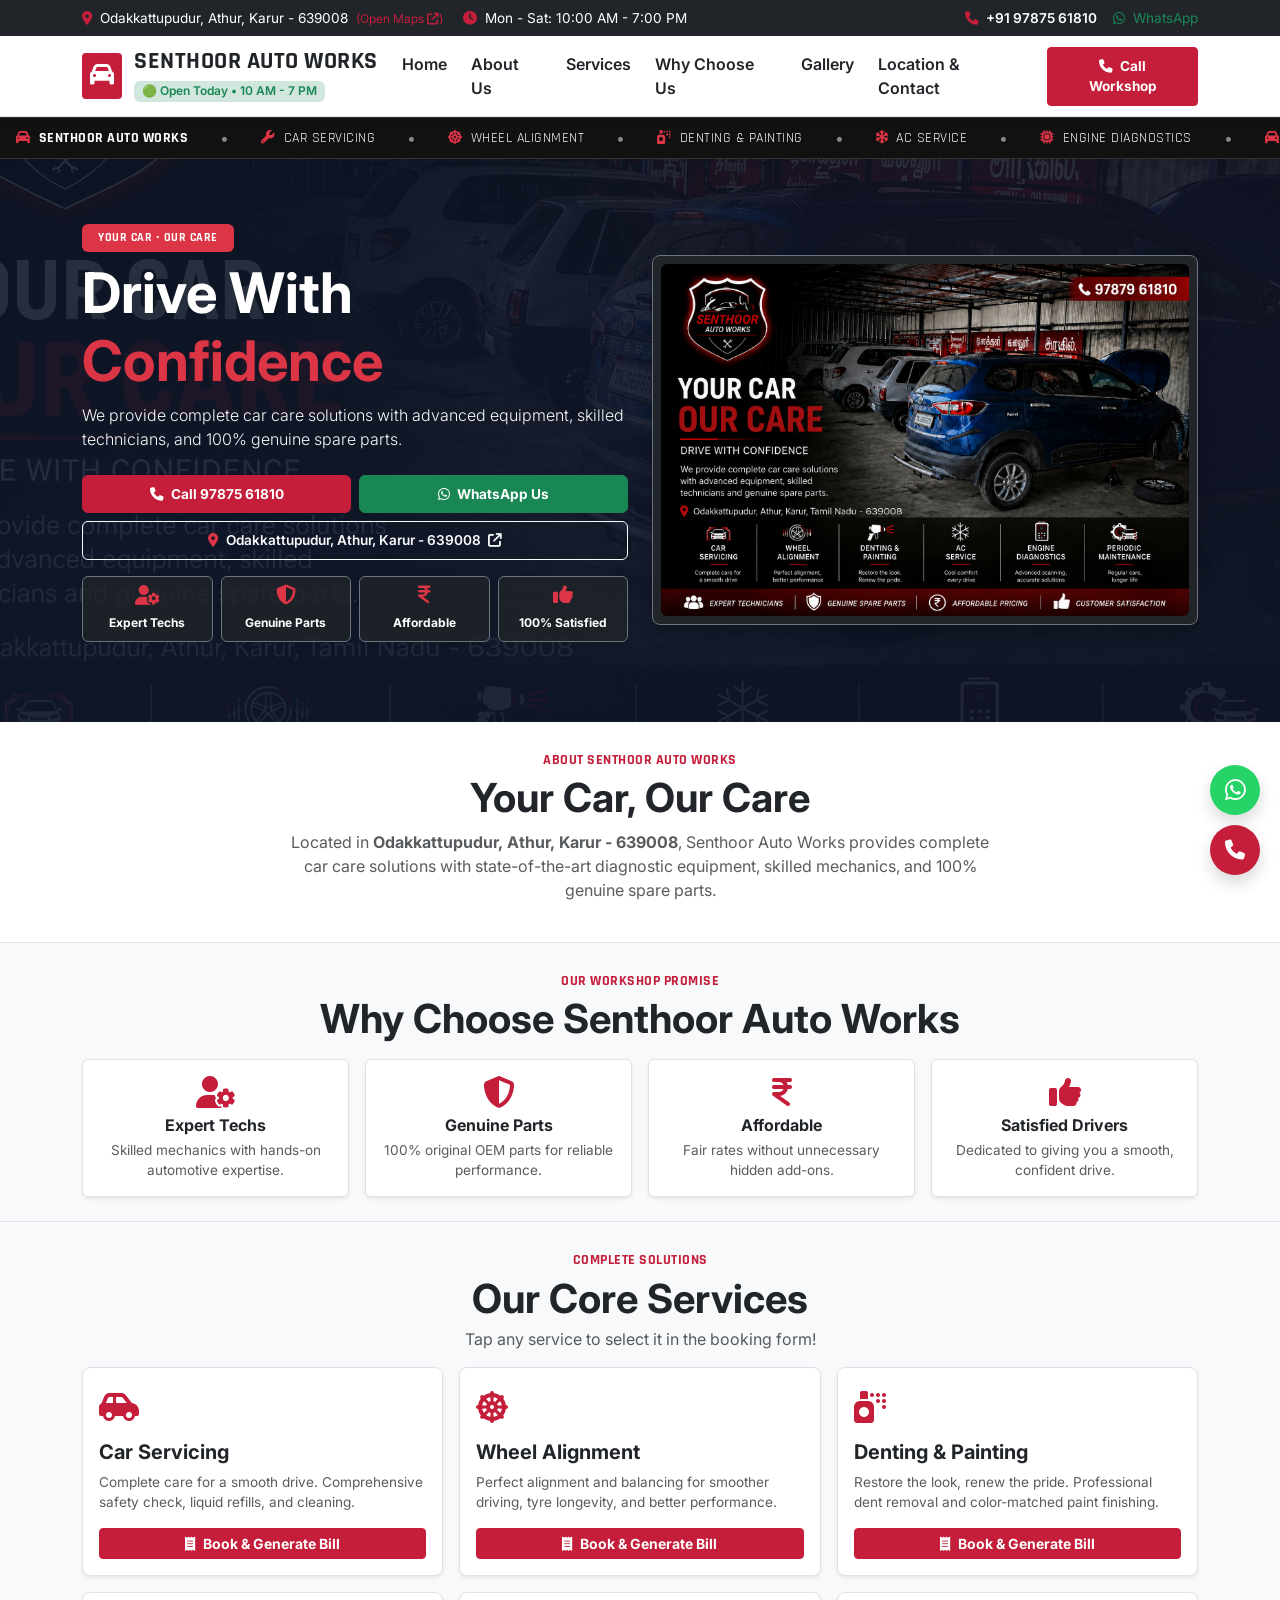
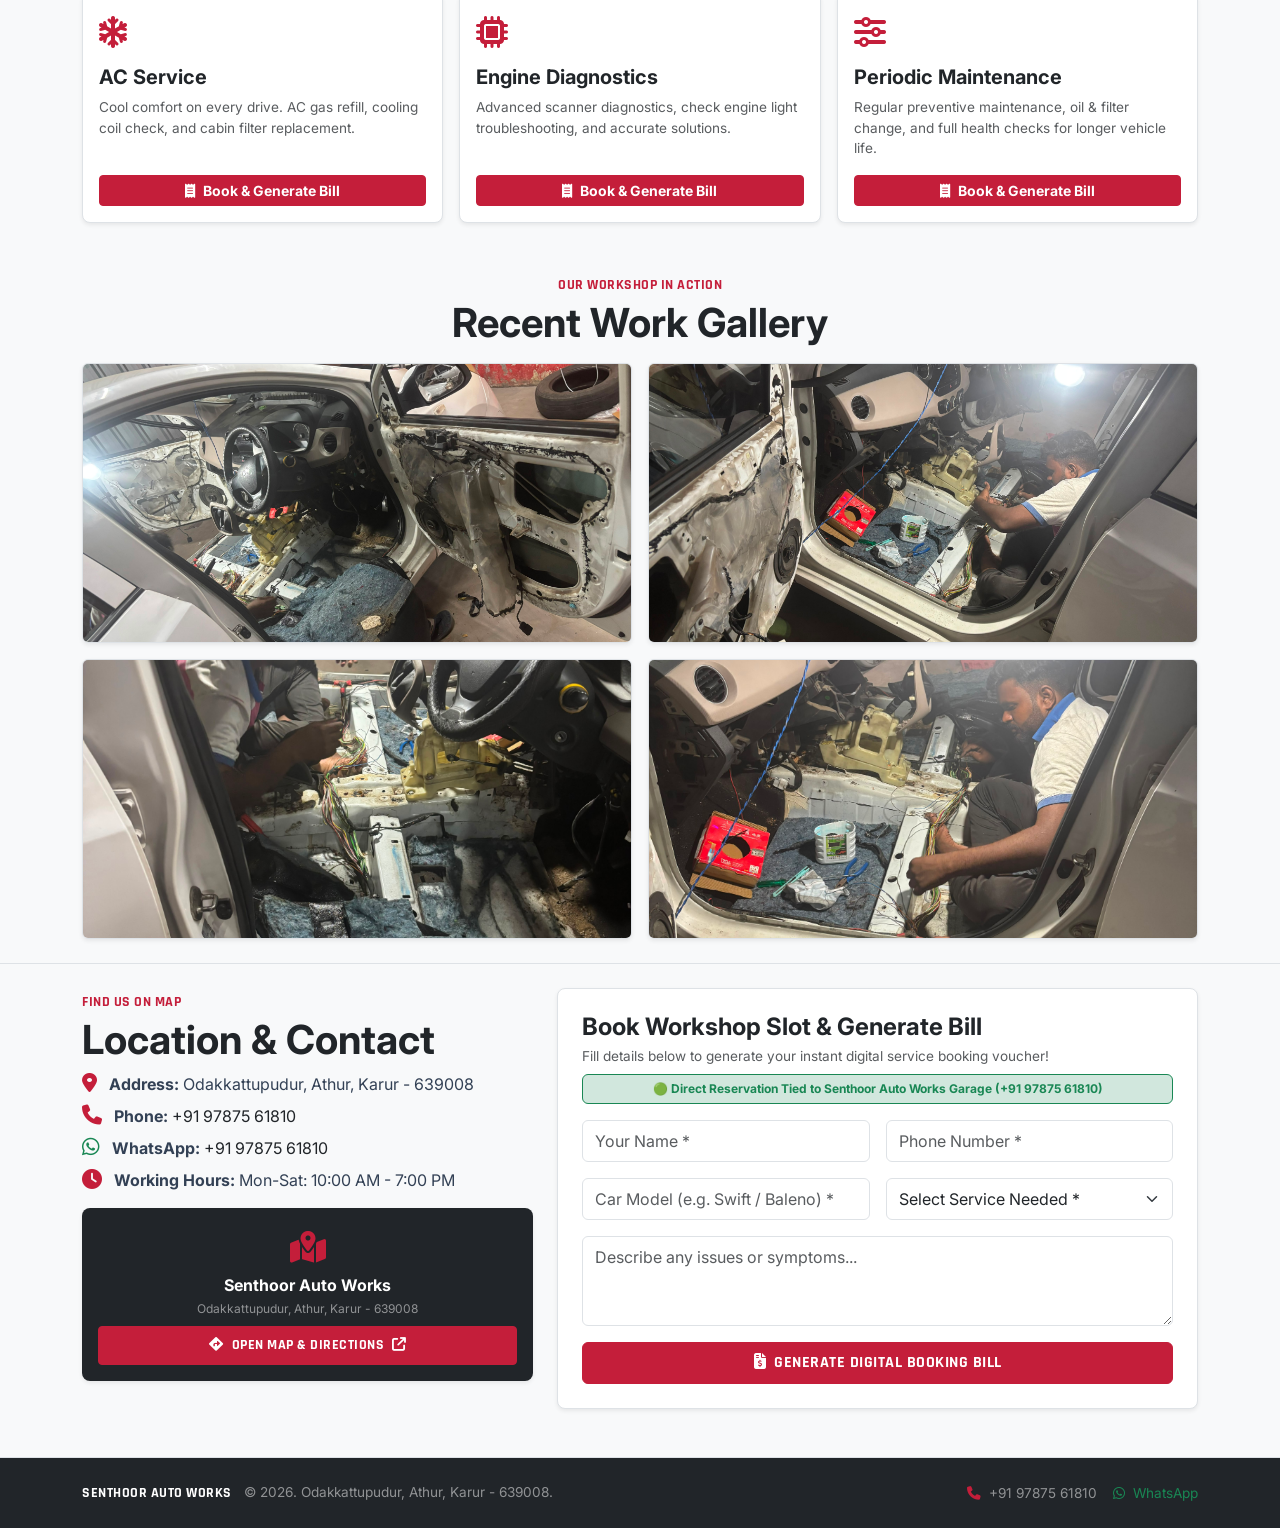
==== commit d6bc5776: "Restore exact August 1 website layout, styling, and image mapping" ====
--- a/index.html
+++ b/index.html
@@ -3,61 +3,130 @@
 <head>
   <meta charset="UTF-8" />
   <meta name="viewport" content="width=device-width, initial-scale=1.0" />
-  <meta name="description" content="Senthoor Auto Works – Premium car service workshop in Odakkattupudur, Athur, Karur, Tamil Nadu 639008. Complete car care, engine diagnostics, wheel alignment, denting, and painting." />
+  <meta name="description" content="Senthoor Auto Works – Your trusted local car service workshop in Odakkattupudur, Athur, Karur, Tamil Nadu 639008. Complete car care, engine diagnostics, denting, and painting." />
   <title>Senthoor Auto Works | Car Service & Maintenance | Karur 639008</title>
 
   <!-- Google Fonts: Inter & Rajdhani -->
   <link rel="preconnect" href="https://fonts.googleapis.com" />
   <link rel="preconnect" href="https://fonts.gstatic.com" crossorigin />
-  <link href="https://fonts.googleapis.com/css2?family=Inter:wght@300;400;500;600;700&family=Rajdhani:wght@600;700&display=swap" rel="stylesheet" />
+  <link href="https://fonts.googleapis.com/css2?family=Inter:wght@400;500;600;700;800&family=Rajdhani:wght@600;700&display=swap" rel="stylesheet" />
 
   <!-- Bootstrap 5 CSS -->
   <link rel="stylesheet" href="https://cdn.jsdelivr.net/npm/bootstrap@5.3.3/dist/css/bootstrap.min.css" />
   <!-- Font Awesome 6 -->
   <link rel="stylesheet" href="https://cdnjs.cloudflare.com/ajax/libs/font-awesome/6.5.2/css/all.min.css" />
   <!-- Custom CSS -->
-  <link rel="stylesheet" href="style.css?v=aug1" />
+  <link rel="stylesheet" href="style.css?v=2.7" />
+
+  <!-- Embedded Styles for Moving Logo Ticker & Hero Background Video -->
+  <style>
+    /* ================= MOVING TICKER BANNER ================= */
+    .moving-ticker-container {
+      width: 100%;
+      overflow: hidden;
+      background-color: #111111;
+      border-top: 1px solid #333333;
+      border-bottom: 1px solid #333333;
+      white-space: nowrap;
+    }
+
+    .moving-ticker-track {
+      display: flex;
+      width: max-content;
+      animation: ticker-scroll 22s linear infinite;
+    }
+
+    .moving-ticker-container:hover .moving-ticker-track {
+      animation-play-state: paused;
+    }
+
+    .ticker-item {
+      display: inline-flex;
+      align-items: center;
+      padding: 0 1rem;
+    }
+
+    @keyframes ticker-scroll {
+      0% {
+        transform: translateX(0%);
+      }
+      100% {
+        transform: translateX(-50%);
+      }
+    }
+
+    /* ================= HERO BACKGROUND VIDEO STYLES ================= */
+    .hero-video-wrapper {
+      position: relative;
+      overflow: hidden;
+      min-height: 520px;
+      background-color: #000000;
+    }
+
+    .hero-bg-video {
+      position: absolute;
+      top: 50%;
+      left: 50%;
+      min-width: 100%;
+      min-height: 100%;
+      width: auto;
+      height: auto;
+      z-index: 1;
+      transform: translate(-50%, -50%);
+      object-fit: cover;
+      opacity: 0.45; /* Adjust video contrast here */
+    }
+
+    .hero-video-overlay {
+      position: absolute;
+      top: 0;
+      left: 0;
+      width: 100%;
+      height: 100%;
+      background: linear-gradient(180deg, rgba(15, 23, 42, 0.75) 0%, rgba(15, 23, 42, 0.85) 100%);
+      z-index: 2;
+    }
+
+    .hero-video-content {
+      position: relative;
+      z-index: 3;
+    }
+  </style>
 </head>
 <body>
 
-  <!-- ================= TOP UTILITY BAR ================= -->
-  <div class="bg-dark text-white py-2 fs-8 border-bottom border-secondary">
-    <div class="container-xl d-flex justify-content-between align-items-center">
-      <div class="d-flex align-items-center gap-3">
-        <a href="https://www.google.com/maps/place/Senthoor+Auto+Works/@10.9853746,78.0303491,16.93z/data=!4m6!3m5!1s0x3baa2f007b24e005:0x4771382ccff15f46!8m2!3d10.985304!4d78.032888!16s%2Fg%2F11z8j_g0k7" target="_blank" rel="noopener noreferrer" class="text-white text-decoration-none d-flex align-items-center gap-1">
-          <i class="fas fa-location-dot text-danger" aria-hidden="true"></i>
-          <span>Odakkattupudur, Athur, Karur - 639008</span>
-          <span class="badge bg-danger ms-1">Maps <i class="fas fa-arrow-up-right-from-square" aria-hidden="true"></i></span>
+  <!-- ================= TOP BAR ================= -->
+  <div class="top-bar py-2 bg-dark text-white">
+    <div class="container-xl d-flex justify-content-between align-items-center fs-7">
+      <div>
+        <a href="https://www.google.com/maps/place/Senthoor+Auto+Works/@10.9853746,78.0303491,16.93z/data=!4m6!3m5!1s0x3baa2f007b24e005:0x4771382ccff15f46!8m2!3d10.985304!4d78.032888!16s%2Fg%2F11z8j_g0k7" target="_blank" rel="noopener noreferrer" class="text-white text-decoration-none">
+          <i class="fas fa-location-dot text-red me-2" aria-hidden="true"></i>Odakkattupudur, Athur, Karur - 639008 <small class="text-red ms-1">(Open Maps <i class="fas fa-arrow-up-right-from-square fs-8" aria-hidden="true"></i>)</small>
         </a>
-        <span class="d-none d-md-inline text-secondary">|</span>
-        <span class="d-none d-md-inline text-light">
-          <i class="fas fa-clock text-danger me-1" aria-hidden="true"></i> Mon - Sat: 10:00 AM - 7:00 PM
-        </span>
+        <span class="d-none d-md-inline ms-3"><i class="fas fa-clock text-red me-2" aria-hidden="true"></i>Mon - Sat: 10:00 AM - 7:00 PM</span>
       </div>
-
-      <div class="d-flex align-items-center gap-2">
-        <span class="badge bg-success-subtle text-success border border-success d-none d-sm-inline">Open Today</span>
-        <a href="tel:+919787561810" class="text-white text-decoration-none fw-bold">
-          <i class="fas fa-phone text-danger me-1" aria-hidden="true"></i> +91 97875 61810
-        </a>
+      <div class="d-flex gap-3">
+        <a href="tel:+919787561810" class="text-white text-decoration-none fw-semibold"><i class="fas fa-phone text-red me-1" aria-hidden="true"></i> +91 97875 61810</a>
+        <a href="https://wa.me/919787561810" class="text-success text-decoration-none d-none d-sm-inline" target="_blank" rel="noopener noreferrer"><i class="fab fa-whatsapp me-1" aria-hidden="true"></i> WhatsApp</a>
       </div>
     </div>
   </div>
 
-  <!-- ================= MAIN HEADER NAVBAR ================= -->
+  <!-- ================= MAIN HEADER ================= -->
   <header class="sticky-top bg-white border-bottom shadow-sm">
     <div class="container-xl">
-      <nav class="navbar navbar-expand-lg navbar-light py-2" aria-label="Main Navigation">
-        <a class="navbar-brand d-flex align-items-center gap-2" href="#home" data-tab="pane-home">
-          <img src="logo.jpg" alt="Senthoor Auto Works Logo" id="navbarLogo" class="navbar-brand-logo" />
+      <nav class="navbar navbar-expand-lg py-2" aria-label="Main Navigation">
+        <a class="navbar-brand d-flex align-items-center gap-2" href="#home">
+          <div class="brand-badge bg-red text-white p-2 rounded-1 me-1">
+            <i class="fas fa-car fs-4" aria-hidden="true"></i>
+          </div>
           <div>
             <span class="font-mono fw-bold text-dark fs-4 d-block lh-1">SENTHOOR AUTO WORKS</span>
-            <small class="text-muted fs-8 font-mono text-uppercase">Multi-Brand Car Care Workshop</small>
+            <span class="badge bg-success-subtle text-success fs-8 fw-semibold mt-1">🟢 Open Today • 10 AM - 7 PM</span>
           </div>
         </a>
 
-        <button class="navbar-toggler border-0" type="button" data-bs-toggle="collapse" data-bs-target="#navContent" aria-controls="navContent" aria-expanded="false" aria-label="Toggle navigation">
-          <span class="navbar-toggler-icon"></span>
+        <button class="navbar-toggler border-0 shadow-none" type="button" data-bs-toggle="collapse" data-bs-target="#navContent" aria-controls="navContent" aria-expanded="false" aria-label="Toggle navigation">
+          <i class="fas fa-bars fs-3 text-dark" aria-hidden="true"></i>
         </button>
 
         <div class="collapse navbar-collapse" id="navContent">
@@ -114,8 +183,6 @@
         <div class="ticker-item"><span class="text-white-50">•</span></div>
         <div class="ticker-item"><span class="text-light font-mono fs-7"><i class="fas fa-spray-can text-danger me-2"></i>DENTING & PAINTING</span></div>
         <div class="ticker-item"><span class="text-white-50">•</span></div>
-        <div class="ticker-item"><span class="text-light font-mono fs-7"><i class="fas fa-bolt text-danger me-2"></i>ELECTRICAL WIRING</span></div>
-        <div class="ticker-item"><span class="text-white-50">•</span></div>
         <div class="ticker-item"><span class="text-light font-mono fs-7"><i class="fas fa-snowflake text-danger me-2"></i>AC SERVICE</span></div>
         <div class="ticker-item"><span class="text-white-50">•</span></div>
         <div class="ticker-item"><span class="text-light font-mono fs-7"><i class="fas fa-microchip text-danger me-2"></i>ENGINE DIAGNOSTICS</span></div>
@@ -131,8 +198,6 @@
         <div class="ticker-item"><span class="text-white-50">•</span></div>
         <div class="ticker-item"><span class="text-light font-mono fs-7"><i class="fas fa-spray-can text-danger me-2"></i>DENTING & PAINTING</span></div>
         <div class="ticker-item"><span class="text-white-50">•</span></div>
-        <div class="ticker-item"><span class="text-light font-mono fs-7"><i class="fas fa-bolt text-danger me-2"></i>ELECTRICAL WIRING</span></div>
-        <div class="ticker-item"><span class="text-white-50">•</span></div>
         <div class="ticker-item"><span class="text-light font-mono fs-7"><i class="fas fa-snowflake text-danger me-2"></i>AC SERVICE</span></div>
         <div class="ticker-item"><span class="text-white-50">•</span></div>
         <div class="ticker-item"><span class="text-light font-mono fs-7"><i class="fas fa-microchip text-danger me-2"></i>ENGINE DIAGNOSTICS</span></div>
@@ -145,8 +210,16 @@
     <!-- ================= TAB 1: OVERVIEW & HOME ================= -->
     <div class="mobile-app-pane active" id="pane-home" role="tabpanel">
       
-      <!-- ================= HERO SECTION ================= -->
+      <!-- ================= HERO SECTION WITH BACKGROUND VIDEO ================= -->
       <section class="hero-video-wrapper py-5 text-white" id="home">
+        
+        <!-- Video element (Replace hero-bg.mp4 with your video file name) -->
+        <video class="hero-bg-video" autoplay loop muted playsinline poster="second.jpg">
+          <source src="hero-bg.mp4" type="video/mp4" />
+          <source src="hero-bg.webm" type="video/webm" />
+        </video>
+        
+        <!-- Semi-transparent dark overlay mask for text contrast -->
         <div class="hero-video-overlay"></div>
 
         <div class="container-xl hero-video-content py-3">
@@ -155,7 +228,7 @@
               <span class="badge bg-danger text-white font-mono px-3 py-2 text-uppercase mb-2">Your Car • Our Care</span>
               <h1 class="display-4 fw-bold text-white mb-2">Drive With <span class="text-danger">Confidence</span></h1>
               <p class="lead text-light mb-4 fs-6">
-                We provide complete car care solutions with advanced equipment, skilled technicians, and 100% genuine spare parts in Odakkattupudur, Athur, Karur.
+                We provide complete car care solutions with advanced equipment, skilled technicians, and 100% genuine spare parts.
               </p>
 
               <!-- 1-Tap Mobile Action Bar -->
@@ -177,149 +250,95 @@
                 </div>
               </div>
 
-              <!-- Value Props Grid -->
-              <div class="row g-2 text-center text-dark pt-2">
-                <div class="col-6 col-sm-3">
-                  <div class="bg-white p-2 rounded-2 shadow-sm h-100">
+              <!-- Feature Badges Strip -->
+              <div class="row g-2 mb-3 text-center">
+                <div class="col-3">
+                  <div class="p-2 bg-dark bg-opacity-75 border border-secondary rounded-2 shadow-sm">
                     <i class="fas fa-user-gear text-danger fs-5 d-block mb-1" aria-hidden="true"></i>
-                    <span class="fw-bold fs-8">Expert Technicians</span>
-                  </div>
-                </div>
-                <div class="col-6 col-sm-3">
-                  <div class="bg-white p-2 rounded-2 shadow-sm h-100">
-                    <i class="fas fa-shield-check text-danger fs-5 d-block mb-1" aria-hidden="true"></i>
-                    <span class="fw-bold fs-8">Genuine Spares</span>
-                  </div>
-                </div>
-                <div class="col-6 col-sm-3">
-                  <div class="bg-white p-2 rounded-2 shadow-sm h-100">
+                    <small class="fw-bold text-white fs-8">Expert Techs</small>
+                  </div>
+                </div>
+                <div class="col-3">
+                  <div class="p-2 bg-dark bg-opacity-75 border border-secondary rounded-2 shadow-sm">
+                    <i class="fas fa-shield-halved text-danger fs-5 d-block mb-1" aria-hidden="true"></i>
+                    <small class="fw-bold text-white fs-8">Genuine Parts</small>
+                  </div>
+                </div>
+                <div class="col-3">
+                  <div class="p-2 bg-dark bg-opacity-75 border border-secondary rounded-2 shadow-sm">
                     <i class="fas fa-indian-rupee-sign text-danger fs-5 d-block mb-1" aria-hidden="true"></i>
-                    <span class="fw-bold fs-8">Affordable Pricing</span>
-                  </div>
-                </div>
-                <div class="col-6 col-sm-3">
-                  <div class="bg-white p-2 rounded-2 shadow-sm h-100">
+                    <small class="fw-bold text-white fs-8">Affordable</small>
+                  </div>
+                </div>
+                <div class="col-3">
+                  <div class="p-2 bg-dark bg-opacity-75 border border-secondary rounded-2 shadow-sm">
                     <i class="fas fa-thumbs-up text-danger fs-5 d-block mb-1" aria-hidden="true"></i>
-                    <span class="fw-bold fs-8">Customer Satisfaction</span>
-                  </div>
-                </div>
-              </div>
-            </div>
-
-            <!-- Real Workshop Facade Photo -->
+                    <small class="fw-bold text-white fs-8">100% Satisfied</small>
+                  </div>
+                </div>
+              </div>
+            </div>
+
             <div class="col-lg-6">
               <div class="rounded-3 overflow-hidden shadow border border-secondary bg-dark p-2">
-                <img src="workshop-front.jpg" alt="Senthoor Auto Works Main Workshop Bay (Odakkattupudur, Athur, Karur)" class="img-fluid w-100 rounded-2" style="max-height: 400px; object-fit: cover;" />
-                <div class="p-2 text-white bg-dark text-center">
-                  <small class="fw-semibold"><i class="fas fa-circle-check text-success me-1"></i> Senthoor Auto Works Main Workshop (Odakkattupudur, Athur, Karur)</small>
-                </div>
+                <img src="second.jpg" alt="Senthoor Auto Works Official Workshop" class="img-fluid w-100 rounded-2" style="max-height: 400px; object-fit: contain;" />
               </div>
             </div>
           </div>
         </div>
       </section>
 
-      <!-- ================= ABOUT US ================= -->
-      <section class="py-5 bg-white border-bottom" id="about">
+      <!-- ABOUT US -->
+      <section class="py-4 bg-white border-bottom" id="about">
         <div class="container-xl">
-          <div class="row align-items-center g-5">
-            <div class="col-lg-6">
-              <div class="row g-2">
-                <div class="col-12">
-                  <img src="promo-banner.jpg" alt="Senthoor Auto Works Official Service Chart" class="img-fluid rounded-3 shadow-sm border w-100" style="max-height: 240px; object-fit: cover;" />
-                </div>
-                <div class="col-6">
-                  <img src="gallery1.jpg" alt="Electrical & Wiring Repair" class="img-fluid rounded-3 shadow-sm border w-100" style="height: 140px; object-fit: cover;" />
-                </div>
-                <div class="col-6">
-                  <img src="workshop-front.jpg" alt="Workshop Bay" class="img-fluid rounded-3 shadow-sm border w-100" style="height: 140px; object-fit: cover;" />
-                </div>
-              </div>
-            </div>
-
-            <div class="col-lg-6">
-              <span class="text-danger font-mono text-uppercase fw-bold fs-7">About Us</span>
-              <h2 class="display-6 fw-bold text-dark mt-1 mb-3">Your Trusted Multi-Brand Car Service Partner</h2>
-              <p class="text-muted fs-6 mb-4">
-                Located conveniently in <strong>Odakkattupudur, Athur, Karur (639008)</strong>, Senthoor Auto Works is committed to providing top-quality automobile maintenance and repair services. From routine lubrication to advanced engine diagnostics and complete electrical rewiring, we treat your car with utmost care.
-              </p>
-
-              <div class="row g-3">
-                <div class="col-sm-6">
-                  <div class="d-flex align-items-start gap-3">
-                    <div class="bg-red-subtle text-danger p-2 rounded-2 fs-5">
-                      <i class="fas fa-microchip" aria-hidden="true"></i>
-                    </div>
-                    <div>
-                      <h3 class="fs-6 fw-bold mb-1">Advanced Diagnostics</h3>
-                      <p class="text-muted fs-8 mb-0">Multi-brand OBD scanners to pin-point engine & electrical faults accurately.</p>
-                    </div>
-                  </div>
-                </div>
-
-                <div class="col-sm-6">
-                  <div class="d-flex align-items-start gap-3">
-                    <div class="bg-red-subtle text-danger p-2 rounded-2 fs-5">
-                      <i class="fas fa-spray-can" aria-hidden="true"></i>
-                    </div>
-                    <div>
-                      <h3 class="fs-6 fw-bold mb-1">Denting & Painting</h3>
-                      <p class="text-muted fs-8 mb-0">High-grade body repair, scratch removal, and factory-matched gloss paint finish.</p>
-                    </div>
-                  </div>
-                </div>
-              </div>
-            </div>
+          <div class="max-w-700 mx-auto text-center mb-3">
+            <span class="text-red font-mono text-uppercase fw-bold fs-7">About Senthoor Auto Works</span>
+            <h2 class="fw-bold text-dark display-6 mt-1 mb-2">Your Car, Our Care</h2>
+            <p class="text-muted fs-6 mb-2">
+              Located in <strong>Odakkattupudur, Athur, Karur - 639008</strong>, Senthoor Auto Works provides complete car care solutions with state-of-the-art diagnostic equipment, skilled mechanics, and 100% genuine spare parts.
+            </p>
           </div>
         </div>
       </section>
 
-      <!-- ================= WHY CHOOSE US ================= -->
-      <section class="py-5 bg-light" id="why-us">
+      <!-- WHY CHOOSE US SECTION -->
+      <section class="py-4 bg-light border-bottom" id="why-us">
         <div class="container-xl">
-          <div class="text-center max-w-700 mx-auto mb-4">
-            <span class="text-danger font-mono text-uppercase fw-bold fs-7">Our Workshop Promise</span>
-            <h2 class="display-6 fw-bold text-dark mt-1">Why Drivers Choose Senthoor Auto Works</h2>
-          </div>
-
-          <div class="row g-4 text-center">
+          <div class="text-center max-w-700 mx-auto mb-3">
+            <span class="text-red font-mono text-uppercase fw-bold fs-7">Our Workshop Promise</span>
+            <h2 class="fw-bold text-dark display-6 mt-1">Why Choose Senthoor Auto Works</h2>
+          </div>
+
+          <div class="row g-3 text-center">
             <div class="col-6 col-md-3">
-              <div class="bg-white p-4 rounded-3 shadow-sm border h-100">
-                <div class="bg-red-subtle text-danger p-3 rounded-circle d-inline-block mb-3">
-                  <i class="fas fa-user-gear fs-4" aria-hidden="true"></i>
-                </div>
-                <h3 class="fs-6 fw-bold mb-2">Expert Technicians</h3>
-                <p class="text-muted fs-8 mb-0">Experienced mechanics specializing in all Indian & international car brands.</p>
+              <div class="p-3 border rounded-2 bg-white shadow-sm h-100">
+                <i class="fas fa-user-gear text-red fs-2 mb-2" aria-hidden="true"></i>
+                <h3 class="fw-bold text-dark fs-6 mb-1">Expert Techs</h3>
+                <p class="text-muted fs-7 mb-0">Skilled mechanics with hands-on automotive expertise.</p>
               </div>
             </div>
 
             <div class="col-6 col-md-3">
-              <div class="bg-white p-4 rounded-3 shadow-sm border h-100">
-                <div class="bg-red-subtle text-danger p-3 rounded-circle d-inline-block mb-3">
-                  <i class="fas fa-shield-check fs-4" aria-hidden="true"></i>
-                </div>
-                <h3 class="fs-6 fw-bold mb-2">Original Spares</h3>
-                <p class="text-muted fs-8 mb-0">100% genuine parts and top-tier lubricants with manufacturer warranty.</p>
+              <div class="p-3 border rounded-2 bg-white shadow-sm h-100">
+                <i class="fas fa-shield-halved text-red fs-2 mb-2" aria-hidden="true"></i>
+                <h3 class="fw-bold text-dark fs-6 mb-1">Genuine Parts</h3>
+                <p class="text-muted fs-7 mb-0">100% original OEM parts for reliable performance.</p>
               </div>
             </div>
 
             <div class="col-6 col-md-3">
-              <div class="bg-white p-4 rounded-3 shadow-sm border h-100">
-                <div class="bg-red-subtle text-danger p-3 rounded-circle d-inline-block mb-3">
-                  <i class="fas fa-indian-rupee-sign fs-4" aria-hidden="true"></i>
-                </div>
-                <h3 class="fs-6 fw-bold mb-2">Transparent Pricing</h3>
-                <p class="text-muted fs-8 mb-0">Upfront cost estimates with zero hidden charges or unnecessary replacements.</p>
+              <div class="p-3 border rounded-2 bg-white shadow-sm h-100">
+                <i class="fas fa-indian-rupee-sign text-red fs-2 mb-2" aria-hidden="true"></i>
+                <h3 class="fw-bold text-dark fs-6 mb-1">Affordable</h3>
+                <p class="text-muted fs-7 mb-0">Fair rates without unnecessary hidden add-ons.</p>
               </div>
             </div>
 
             <div class="col-6 col-md-3">
-              <div class="bg-white p-4 rounded-3 shadow-sm border h-100">
-                <div class="bg-red-subtle text-danger p-3 rounded-circle d-inline-block mb-3">
-                  <i class="fas fa-clock-rotate-left fs-4" aria-hidden="true"></i>
-                </div>
-                <h3 class="fs-6 fw-bold mb-2">Fast Turnaround</h3>
-                <p class="text-muted fs-8 mb-0">Prompt servicing and timely delivery to get you back on the road quickly.</p>
+              <div class="p-3 border rounded-2 bg-white shadow-sm h-100">
+                <i class="fas fa-thumbs-up text-red fs-2 mb-2" aria-hidden="true"></i>
+                <h3 class="fw-bold text-dark fs-6 mb-1">Satisfied Drivers</h3>
+                <p class="text-muted fs-7 mb-0">Dedicated to giving you a smooth, confident drive.</p>
               </div>
             </div>
           </div>
@@ -327,128 +346,92 @@
       </section>
     </div>
 
-    <!-- ================= TAB 2: SERVICES SHOWCASE ================= -->
+    <!-- ================= TAB 2: SERVICES ================= -->
     <div class="mobile-app-pane" id="pane-services" role="tabpanel">
-      <section class="py-5 bg-light" id="services">
+      <section class="py-4 bg-light" id="services">
         <div class="container-xl">
-          <div class="text-center max-w-700 mx-auto mb-5">
-            <span class="text-danger font-mono text-uppercase fw-bold fs-7">Complete Auto Care</span>
-            <h2 class="display-6 fw-bold text-dark mt-1 mb-2">Our Specialized Services</h2>
-            <p class="text-muted fs-6">Click any service to book and generate an instant digital estimate.</p>
-          </div>
-
-          <div class="row g-4">
-            <!-- Service 1 -->
+          <div class="text-center max-w-700 mx-auto mb-3">
+            <span class="text-red font-mono text-uppercase fw-bold fs-7">Complete Solutions</span>
+            <h2 class="fw-bold text-dark display-6 mt-1 mb-1">Our Core Services</h2>
+            <p class="text-muted fs-6">Tap any service to select it in the booking form!</p>
+          </div>
+
+          <div class="row g-3">
             <div class="col-md-4 col-sm-6">
-              <div class="card h-100 border shadow-sm service-card p-3 d-flex flex-column justify-content-between">
+              <div class="p-3 bg-white border rounded-3 h-100 shadow-sm service-card d-flex flex-column justify-content-between">
                 <div>
-                  <div class="d-flex justify-content-between align-items-center mb-3">
-                    <div class="bg-red-subtle text-danger p-3 rounded-3 fs-4">
-                      <i class="fas fa-car-side" aria-hidden="true"></i>
-                    </div>
-                    <span class="badge bg-danger-subtle text-danger font-mono">From ₹1,499</span>
-                  </div>
-                  <h3 class="fs-5 fw-bold text-dark mb-2">Car Servicing</h3>
-                  <p class="text-muted fs-7 mb-3">Complete engine oil flush, filter change, 40-point safety inspection, fluid top-up, and thorough water wash.</p>
-                </div>
-                <a href="#contact" class="btn btn-red w-100 btn-book-service mt-2" data-service="Car Servicing">
+                  <div class="text-red mb-2 fs-2"><i class="fas fa-car-side" aria-hidden="true"></i></div>
+                  <h3 class="fw-bold fs-5 text-dark">Car Servicing</h3>
+                  <p class="text-muted fs-7 mb-3">Complete care for a smooth drive. Comprehensive safety check, liquid refills, and cleaning.</p>
+                </div>
+                <button class="btn btn-red btn-sm w-100 fw-bold btn-book-service" data-service="Car Servicing">
                   <i class="fas fa-receipt me-1" aria-hidden="true"></i> Book & Generate Bill
-                </a>
-              </div>
-            </div>
-
-            <!-- Service 2 -->
+                </button>
+              </div>
+            </div>
+
             <div class="col-md-4 col-sm-6">
-              <div class="card h-100 border shadow-sm service-card p-3 d-flex flex-column justify-content-between">
+              <div class="p-3 bg-white border rounded-3 h-100 shadow-sm service-card d-flex flex-column justify-content-between">
                 <div>
-                  <div class="d-flex justify-content-between align-items-center mb-3">
-                    <div class="bg-red-subtle text-danger p-3 rounded-3 fs-4">
-                      <i class="fas fa-dharmachakra" aria-hidden="true"></i>
-                    </div>
-                    <span class="badge bg-danger-subtle text-danger font-mono">From ₹499</span>
-                  </div>
-                  <h3 class="fs-5 fw-bold text-dark mb-2">Wheel Alignment</h3>
-                  <p class="text-muted fs-7 mb-3">Precision 3D computerized alignment, dynamic wheel balancing, and tyre rotation for smoother handling and longer tyre life.</p>
-                </div>
-                <a href="#contact" class="btn btn-red w-100 btn-book-service mt-2" data-service="Wheel Alignment">
+                  <div class="text-red mb-2 fs-2"><i class="fas fa-dharmachakra" aria-hidden="true"></i></div>
+                  <h3 class="fw-bold fs-5 text-dark">Wheel Alignment</h3>
+                  <p class="text-muted fs-7 mb-3">Perfect alignment and balancing for smoother driving, tyre longevity, and better performance.</p>
+                </div>
+                <button class="btn btn-red btn-sm w-100 fw-bold btn-book-service" data-service="Wheel Alignment">
                   <i class="fas fa-receipt me-1" aria-hidden="true"></i> Book & Generate Bill
-                </a>
-              </div>
-            </div>
-
-            <!-- Service 3 -->
+                </button>
+              </div>
+            </div>
+
             <div class="col-md-4 col-sm-6">
-              <div class="card h-100 border shadow-sm service-card p-3 d-flex flex-column justify-content-between">
+              <div class="p-3 bg-white border rounded-3 h-100 shadow-sm service-card d-flex flex-column justify-content-between">
                 <div>
-                  <div class="d-flex justify-content-between align-items-center mb-3">
-                    <div class="bg-red-subtle text-danger p-3 rounded-3 fs-4">
-                      <i class="fas fa-spray-can" aria-hidden="true"></i>
-                    </div>
-                    <span class="badge bg-danger-subtle text-danger font-mono">From ₹1,999</span>
-                  </div>
-                  <h3 class="fs-5 fw-bold text-dark mb-2">Denting & Painting</h3>
-                  <p class="text-muted fs-7 mb-3">Panel dent pulling, anti-rust primer coating, precision color-matching, and high-gloss clear coat finish.</p>
-                </div>
-                <a href="#contact" class="btn btn-red w-100 btn-book-service mt-2" data-service="Denting & Painting">
+                  <div class="text-red mb-2 fs-2"><i class="fas fa-spray-can" aria-hidden="true"></i></div>
+                  <h3 class="fw-bold fs-5 text-dark">Denting & Painting</h3>
+                  <p class="text-muted fs-7 mb-3">Restore the look, renew the pride. Professional dent removal and color-matched paint finishing.</p>
+                </div>
+                <button class="btn btn-red btn-sm w-100 fw-bold btn-book-service" data-service="Denting & Painting">
                   <i class="fas fa-receipt me-1" aria-hidden="true"></i> Book & Generate Bill
-                </a>
-              </div>
-            </div>
-
-            <!-- Service 4 -->
+                </button>
+              </div>
+            </div>
+
             <div class="col-md-4 col-sm-6">
-              <div class="card h-100 border shadow-sm service-card p-3 d-flex flex-column justify-content-between">
+              <div class="p-3 bg-white border rounded-3 h-100 shadow-sm service-card d-flex flex-column justify-content-between">
                 <div>
-                  <div class="d-flex justify-content-between align-items-center mb-3">
-                    <div class="bg-red-subtle text-danger p-3 rounded-3 fs-4">
-                      <i class="fas fa-snowflake" aria-hidden="true"></i>
-                    </div>
-                    <span class="badge bg-danger-subtle text-danger font-mono">From ₹999</span>
-                  </div>
-                  <h3 class="fs-5 fw-bold text-dark mb-2">AC Service</h3>
-                  <p class="text-muted fs-7 mb-3">AC compressor health test, cooling coil clean, leak diagnosis, cabin filter service, and R134a refrigerant gas refill.</p>
-                </div>
-                <a href="#contact" class="btn btn-red w-100 btn-book-service mt-2" data-service="AC Service">
+                  <div class="text-red mb-2 fs-2"><i class="fas fa-snowflake" aria-hidden="true"></i></div>
+                  <h3 class="fw-bold fs-5 text-dark">AC Service</h3>
+                  <p class="text-muted fs-7 mb-3">Cool comfort on every drive. AC gas refill, cooling coil check, and cabin filter replacement.</p>
+                </div>
+                <button class="btn btn-red btn-sm w-100 fw-bold btn-book-service" data-service="AC Service">
                   <i class="fas fa-receipt me-1" aria-hidden="true"></i> Book & Generate Bill
-                </a>
-              </div>
-            </div>
-
-            <!-- Service 5 -->
+                </button>
+              </div>
+            </div>
+
             <div class="col-md-4 col-sm-6">
-              <div class="card h-100 border shadow-sm service-card p-3 d-flex flex-column justify-content-between">
+              <div class="p-3 bg-white border rounded-3 h-100 shadow-sm service-card d-flex flex-column justify-content-between">
                 <div>
-                  <div class="d-flex justify-content-between align-items-center mb-3">
-                    <div class="bg-red-subtle text-danger p-3 rounded-3 fs-4">
-                      <i class="fas fa-microchip" aria-hidden="true"></i>
-                    </div>
-                    <span class="badge bg-danger-subtle text-danger font-mono">From ₹799</span>
-                  </div>
-                  <h3 class="fs-5 fw-bold text-dark mb-2">Engine Diagnostics</h3>
-                  <p class="text-muted fs-7 mb-3">Advanced OBD-II computerized scanning, check engine light diagnosis, sensor testing, and error code clearing.</p>
-                </div>
-                <a href="#contact" class="btn btn-red w-100 btn-book-service mt-2" data-service="Engine Diagnostics">
+                  <div class="text-red mb-2 fs-2"><i class="fas fa-microchip" aria-hidden="true"></i></div>
+                  <h3 class="fw-bold fs-5 text-dark">Engine Diagnostics</h3>
+                  <p class="text-muted fs-7 mb-3">Advanced scanner diagnostics, check engine light troubleshooting, and accurate solutions.</p>
+                </div>
+                <button class="btn btn-red btn-sm w-100 fw-bold btn-book-service" data-service="Engine Diagnostics">
                   <i class="fas fa-receipt me-1" aria-hidden="true"></i> Book & Generate Bill
-                </a>
-              </div>
-            </div>
-
-            <!-- Service 6 -->
+                </button>
+              </div>
+            </div>
+
             <div class="col-md-4 col-sm-6">
-              <div class="card h-100 border shadow-sm service-card p-3 d-flex flex-column justify-content-between">
+              <div class="p-3 bg-white border rounded-3 h-100 shadow-sm service-card d-flex flex-column justify-content-between">
                 <div>
-                  <div class="d-flex justify-content-between align-items-center mb-3">
-                    <div class="bg-red-subtle text-danger p-3 rounded-3 fs-4">
-                      <i class="fas fa-bolt" aria-hidden="true"></i>
-                    </div>
-                    <span class="badge bg-danger-subtle text-danger font-mono">From ₹850</span>
-                  </div>
-                  <h3 class="fs-5 fw-bold text-dark mb-2">Electrical & Wiring Repair</h3>
-                  <p class="text-muted fs-7 mb-3">In-cabin wiring diagnostics, dashboard harness troubleshooting, short circuit resolution, and electrical sensor testing.</p>
-                </div>
-                <a href="#contact" class="btn btn-red w-100 btn-book-service mt-2" data-service="Electrical & Wiring Repair">
+                  <div class="text-red mb-2 fs-2"><i class="fas fa-sliders" aria-hidden="true"></i></div>
+                  <h3 class="fw-bold fs-5 text-dark">Periodic Maintenance</h3>
+                  <p class="text-muted fs-7 mb-3">Regular preventive maintenance, oil & filter change, and full health checks for longer vehicle life.</p>
+                </div>
+                <button class="btn btn-red btn-sm w-100 fw-bold btn-book-service" data-service="Periodic Maintenance">
                   <i class="fas fa-receipt me-1" aria-hidden="true"></i> Book & Generate Bill
-                </a>
+                </button>
               </div>
             </div>
           </div>
@@ -458,143 +441,66 @@
 
     <!-- ================= TAB 3: GALLERY ================= -->
     <div class="mobile-app-pane" id="pane-gallery" role="tabpanel">
-      <section class="py-5 bg-white" id="gallery">
+      <section class="py-4 bg-light" id="gallery">
         <div class="container-xl">
-          <div class="text-center max-w-700 mx-auto mb-5">
-            <span class="text-danger font-mono text-uppercase fw-bold fs-7">Our Workshop & Works</span>
-            <h2 class="display-6 fw-bold text-dark mt-1 mb-2">Real Workshop Photos</h2>
-            <p class="text-muted fs-6">Take a look inside our facility in Odakkattupudur, Athur, Karur.</p>
-          </div>
-
+          <div class="text-center max-w-700 mx-auto mb-3">
+            <span class="text-red font-mono text-uppercase fw-bold fs-7">Our Workshop In Action</span>
+            <h2 class="fw-bold text-dark display-6 mt-1">Recent Work Gallery</h2>
+          </div>
+
+          <div class="row g-3">
+            <div class="col-md-6 col-12">
+              <img src="gallery1.jpg.jpeg" alt="Senthoor Auto Works Gallery - Vehicle Maintenance" class="img-fluid rounded-2 border shadow-sm" style="height: 280px; width:100%; object-fit:cover;" />
+            </div>
+            <div class="col-md-6 col-12">
+              <img src="gallery2.jpg.jpeg" alt="Senthoor Auto Works Gallery - Engine Diagnostics" class="img-fluid rounded-2 border shadow-sm" style="height: 280px; width:100%; object-fit:cover;" />
+            </div>
+            <div class="col-md-6 col-12">
+              <img src="gallery3.jpg.jpeg" alt="Senthoor Auto Works Gallery - Denting and Painting" class="img-fluid rounded-2 border shadow-sm" style="height: 280px; width:100%; object-fit:cover;" />
+            </div>
+            <div class="col-md-6 col-12">
+              <img src="gallery4.jpg.jpeg" alt="Senthoor Auto Works Gallery - Wheel Alignment" class="img-fluid rounded-2 border shadow-sm" style="height: 280px; width:100%; object-fit:cover;" />
+            </div>
+          </div>
+        </div>
+      </section>
+    </div>
+
+    <!-- ================= TAB 4: LOCATION & CONTACT ================= -->
+    <div class="mobile-app-pane" id="pane-contact" role="tabpanel">
+      <section class="py-4 bg-light border-top" id="contact">
+        <div class="container-xl">
           <div class="row g-4">
-            <!-- Photo 1: Main Workshop Exterior -->
-            <div class="col-md-6 col-12">
-              <div class="rounded-2 border shadow-sm overflow-hidden">
-                <img src="workshop-front.jpg" alt="Senthoor Auto Works Main Workshop Bay & Hydraulic Lift" class="img-fluid w-100" style="height: 280px; object-fit: cover;" />
-                <div class="p-2 bg-light border-top text-center">
-                  <small class="fw-bold text-dark">Main Workshop Bay & Hydraulic Lift (Odakkattupudur, Athur)</small>
-                </div>
-              </div>
-            </div>
-
-            <!-- Photo 2: Electrical In-Cabin Repair -->
-            <div class="col-md-6 col-12">
-              <div class="rounded-2 border shadow-sm overflow-hidden">
-                <img src="gallery1.jpg" alt="Vehicle In-Cabin Electrical & Wiring Overhaul" class="img-fluid w-100" style="height: 280px; object-fit: cover;" />
-                <div class="p-2 bg-light border-top text-center">
-                  <small class="fw-bold text-dark">In-Cabin Electrical & Wiring Diagnostics</small>
-                </div>
-              </div>
-            </div>
-
-            <!-- Photo 3: Master Electrician Working -->
-            <div class="col-md-6 col-12">
-              <div class="rounded-2 border shadow-sm overflow-hidden">
-                <img src="gallery2.jpg" alt="Master Technician Wiring Dashboard and Console" class="img-fluid w-100" style="height: 280px; object-fit: cover;" />
-                <div class="p-2 bg-light border-top text-center">
-                  <small class="fw-bold text-dark">Dashboard & Console Wiring Assembly</small>
-                </div>
-              </div>
-            </div>
-
-            <!-- Photo 4: Chassis Wiring Alignment -->
-            <div class="col-md-6 col-12">
-              <div class="rounded-2 border shadow-sm overflow-hidden">
-                <img src="gallery3.jpg" alt="Floorboard Wiring Harness Alignment & Looming" class="img-fluid w-100" style="height: 280px; object-fit: cover;" />
-                <div class="p-2 bg-light border-top text-center">
-                  <small class="fw-bold text-dark">Floorboard Wiring Harness Looming & Insulation</small>
-                </div>
-              </div>
-            </div>
-
-            <!-- Photo 5: Circuit Assembly -->
-            <div class="col-md-6 col-12">
-              <div class="rounded-2 border shadow-sm overflow-hidden">
-                <img src="gallery4.jpg" alt="Circuit Diagnostics Under Inspection Lamp" class="img-fluid w-100" style="height: 280px; object-fit: cover;" />
-                <div class="p-2 bg-light border-top text-center">
-                  <small class="fw-bold text-dark">Electrical Circuit Diagnostics in Progress</small>
-                </div>
-              </div>
-            </div>
-
-            <!-- Photo 6: Official Service Charter Banner -->
-            <div class="col-md-6 col-12">
-              <div class="rounded-2 border shadow-sm overflow-hidden">
-                <img src="promo-banner.jpg" alt="Official Senthoor Auto Works Service Chart" class="img-fluid w-100" style="height: 280px; object-fit: cover;" />
-                <div class="p-2 bg-light border-top text-center">
-                  <small class="fw-bold text-dark">Official Workshop Service Charter & Genuine Parts</small>
-                </div>
-              </div>
-            </div>
-          </div>
-        </div>
-      </section>
-    </div>
-
-    <!-- ================= TAB 4: CONTACT & DIGITAL BOOKING BILL ================= -->
-    <div class="mobile-app-pane" id="pane-contact" role="tabpanel">
-      <section class="py-5 bg-light" id="contact">
-        <div class="container-xl">
-          <div class="row g-5">
-            <!-- Left: Contact Information & Google Maps -->
+            <!-- Contact Details & Location Card -->
             <div class="col-lg-5">
-              <span class="text-danger font-mono text-uppercase fw-bold fs-7">Visit Our Workshop</span>
-              <h2 class="display-6 fw-bold text-dark mt-1 mb-3">Location & Working Hours</h2>
-              <p class="text-muted fs-6 mb-4">
-                We welcome you to visit Senthoor Auto Works directly or contact us via phone/WhatsApp.
-              </p>
-
-              <div class="bg-white p-4 rounded-3 shadow-sm border mb-4">
-                <div class="d-flex align-items-start gap-3 mb-3">
-                  <i class="fas fa-location-dot text-danger fs-4 mt-1" aria-hidden="true"></i>
-                  <div>
-                    <h4 class="fs-6 fw-bold mb-1">Workshop Address</h4>
-                    <p class="text-muted fs-7 mb-0">
-                      <strong>Senthoor Auto Works (செந்தூர் ஆட்டோ ஒர்க்ஸ்)</strong><br />
-                      Odakkattupudur, Athur, Karur, Tamil Nadu – 639008<br />
-                      <span class="text-danger fs-8">(Near Ettayapuram / Athur)</span>
-                    </p>
-                  </div>
-                </div>
-
-                <div class="d-flex align-items-start gap-3 mb-3">
-                  <i class="fas fa-clock text-danger fs-4 mt-1" aria-hidden="true"></i>
-                  <div>
-                    <h4 class="fs-6 fw-bold mb-1">Operating Hours</h4>
-                    <p class="text-muted fs-7 mb-0">Monday – Saturday: 10:00 AM – 7:00 PM</p>
-                    <span class="text-danger fs-8 fw-semibold">Sunday: Closed</span>
-                  </div>
-                </div>
-
-                <div class="d-flex align-items-start gap-3">
-                  <i class="fas fa-phone text-danger fs-4 mt-1" aria-hidden="true"></i>
-                  <div>
-                    <h4 class="fs-6 fw-bold mb-1">Direct Workshop Phone</h4>
-                    <p class="text-muted fs-7 mb-0">
-                      <a href="tel:+919787561810" class="text-dark text-decoration-none fw-bold">+91 97875 61810</a> / 
-                      <a href="tel:+919787961810" class="text-dark text-decoration-none fw-bold">+91 97879 61810</a>
-                    </p>
-                  </div>
-                </div>
-              </div>
-
-              <!-- Google Maps Link -->
-              <div class="d-grid gap-2">
-                <a href="https://www.google.com/maps/place/Senthoor+Auto+Works/@10.9853746,78.0303491,16.93z/data=!4m6!3m5!1s0x3baa2f007b24e005:0x4771382ccff15f46!8m2!3d10.985304!4d78.032888!16s%2Fg%2F11z8j_g0k7" target="_blank" rel="noopener noreferrer" class="btn btn-outline-danger w-100 py-2 text-center fw-bold fs-7">
-                  <i class="fas fa-map-location-dot me-2" aria-hidden="true"></i>Open Google Maps Navigation <i class="fas fa-arrow-up-right-from-square ms-1" aria-hidden="true"></i>
-                </a>
-              </div>
-            </div>
-
-            <!-- Right: Digital Booking & Estimate Bill Generator -->
+              <span class="text-red font-mono text-uppercase fw-bold fs-7">Find Us On Map</span>
+              <h2 class="fw-bold text-dark display-6 mt-1 mb-2">Location & Contact</h2>
+
+              <div class="mb-2"><i class="fas fa-location-dot text-red me-2 fs-5" aria-hidden="true"></i> <strong>Address:</strong> Odakkattupudur, Athur, Karur - 639008</div>
+              <div class="mb-2"><i class="fas fa-phone text-red me-2 fs-5" aria-hidden="true"></i> <strong>Phone:</strong> <a href="tel:+919787561810" class="text-dark text-decoration-none">+91 97875 61810</a></div>
+              <div class="mb-2"><i class="fab fa-whatsapp text-success me-2 fs-5" aria-hidden="true"></i> <strong>WhatsApp:</strong> <a href="https://wa.me/919787561810" target="_blank" rel="noopener noreferrer" class="text-dark text-decoration-none">+91 97875 61810</a></div>
+              <div class="mb-3"><i class="fas fa-clock text-red me-2 fs-5" aria-hidden="true"></i> <strong>Working Hours:</strong> Mon-Sat: 10:00 AM - 7:00 PM</div>
+
+              <!-- Location Card -->
+              <div class="card border-0 bg-dark text-white rounded-3 overflow-hidden shadow-sm mt-3">
+                <div class="p-3 text-center">
+                  <div class="mb-1 text-red fs-2"><i class="fas fa-map-location-dot" aria-hidden="true"></i></div>
+                  <h3 class="fw-bold text-white fs-6 mb-1">Senthoor Auto Works</h3>
+                  <p class="text-white-50 fs-8 mb-2">Odakkattupudur, Athur, Karur - 639008</p>
+                  <a href="https://www.google.com/maps/place/Senthoor+Auto+Works/@10.9853746,78.0303491,16.93z/data=!4m6!3m5!1s0x3baa2f007b24e005:0x4771382ccff15f46!8m2!3d10.985304!4d78.032888!16s%2Fg%2F11z8j_g0k7" target="_blank" rel="noopener noreferrer" class="btn btn-red btn-sm fw-bold font-mono text-uppercase px-3 py-2 w-100">
+                    <i class="fas fa-directions me-2" aria-hidden="true"></i>Open Map & Directions <i class="fas fa-arrow-up-right-from-square ms-1" aria-hidden="true"></i>
+                  </a>
+                </div>
+              </div>
+            </div>
+
+            <!-- Appointment Form -->
             <div class="col-lg-7">
-              <div class="bg-white p-4 rounded-3 shadow-sm border">
-                <div class="d-flex justify-content-between align-items-center mb-3">
-                  <div>
-                    <span class="text-danger font-mono text-uppercase fw-bold fs-7">Instant Online Booking</span>
-                    <h3 class="fs-4 fw-bold text-dark mb-0">Generate Official Service Voucher</h3>
-                  </div>
-                  <span class="badge bg-danger-subtle text-danger font-mono">#SAW-Karur</span>
+              <div class="p-3 p-md-4 bg-white border rounded-3 shadow-sm mb-4">
+                <h3 class="fw-bold text-dark mb-1 fs-4">Book Workshop Slot & Generate Bill</h3>
+                <p class="text-muted fs-7 mb-2">Fill details below to generate your instant digital service booking voucher!</p>
+                <div class="badge bg-success-subtle text-success border border-success mb-3 p-2 fs-8 w-100 text-center">
+                  🟢 Direct Reservation Tied to Senthoor Auto Works Garage (+91 97875 61810)
                 </div>
                 
                 <form id="contactForm">
@@ -609,7 +515,7 @@
                     </div>
                     <div class="col-md-6">
                       <label for="car" class="visually-hidden">Car Model</label>
-                      <input type="text" class="form-control py-2" id="car" placeholder="Car Model (e.g. Swift / Baleno / Nexon) *" required aria-label="Car Model" />
+                      <input type="text" class="form-control py-2" id="car" placeholder="Car Model (e.g. Swift / Baleno) *" required aria-label="Car Model" />
                     </div>
                     <div class="col-md-6">
                       <label for="service" class="visually-hidden">Select Service Needed</label>
@@ -620,13 +526,12 @@
                         <option>Denting & Painting</option>
                         <option>AC Service</option>
                         <option>Engine Diagnostics</option>
-                        <option>Electrical & Wiring Repair</option>
                         <option>Periodic Maintenance</option>
                       </select>
                     </div>
                     <div class="col-12">
                       <label for="notes" class="visually-hidden">Symptoms / Notes</label>
-                      <textarea class="form-control py-2" id="notes" rows="3" placeholder="Describe any specific issues or symptoms..." aria-label="Describe any issues or symptoms"></textarea>
+                      <textarea class="form-control py-2" id="notes" rows="3" placeholder="Describe any issues or symptoms..." aria-label="Describe any issues or symptoms"></textarea>
                     </div>
                     <div class="col-12">
                       <button type="submit" class="btn btn-red w-100 py-2 fw-bold text-uppercase font-mono">
@@ -638,13 +543,10 @@
               </div>
 
               <!-- ================= GENERATED DIGITAL BOOKING RECEIPT ================= -->
-              <div id="bookingReceiptContainer" class="d-none mt-4">
+              <div id="bookingReceiptContainer" class="d-none">
                 <div class="bill-receipt-card position-relative p-4 border rounded-3 bg-white shadow-sm">
                   <div class="bill-header text-center mb-3">
-                    <div class="d-flex justify-content-center align-items-center gap-2 mb-1">
-                      <img src="logo.jpg" alt="Logo" id="billHeaderLogo" class="receipt-brand-logo" />
-                      <h4 class="fw-bold text-dark font-mono mb-0">SENTHOOR AUTO WORKS</h4>
-                    </div>
+                    <h4 class="fw-bold text-dark font-mono mb-0">SENTHOOR AUTO WORKS</h4>
                     <small class="text-muted d-block fs-8">Odakkattupudur, Athur, Karur - 639008 • Ph: +91 97875 61810</small>
                     <span class="badge bg-success-subtle text-success border border-success mt-2 fs-8">OFFICIAL SERVICE BOOKING VOUCHER</span>
                   </div>
@@ -654,7 +556,7 @@
                       <strong>Receipt No:</strong> <span id="billReceiptNo" class="font-mono text-red fw-bold">#SAW-2026-1001</span>
                     </div>
                     <div class="col-6 text-end">
-                      <strong>Date:</strong> <span id="billDate">--</span>
+                      <strong>Date:</strong> <span id="billDate">31 Jul 2026</span>
                     </div>
                   </div>
 
@@ -697,7 +599,6 @@
                   </div>
                 </div>
               </div>
-
             </div>
           </div>
         </div>
@@ -712,7 +613,7 @@
         <strong class="text-white font-mono me-2">SENTHOOR AUTO WORKS</strong> © <span id="year">2026</span>. Odakkattupudur, Athur, Karur - 639008.
       </div>
       <div class="d-flex gap-3 mt-2 mt-md-0">
-        <a href="tel:+919787561810" class="text-white-50 text-decoration-none"><i class="fas fa-phone text-danger me-1" aria-hidden="true"></i> +91 97875 61810</a>
+        <a href="tel:+919787561810" class="text-white-50 text-decoration-none"><i class="fas fa-phone text-red me-1" aria-hidden="true"></i> +91 97875 61810</a>
         <a href="https://wa.me/919787561810" class="text-success text-decoration-none" target="_blank" rel="noopener noreferrer"><i class="fab fa-whatsapp me-1" aria-hidden="true"></i> WhatsApp</a>
       </div>
     </div>
@@ -752,6 +653,6 @@
 
   <!-- JS Scripts -->
   <script src="https://cdn.jsdelivr.net/npm/bootstrap@5.3.3/dist/js/bootstrap.bundle.min.js"></script>
-  <script src="main.js?v=aug1"></script>
+  <script src="main.js"></script>
 </body>
 </html>
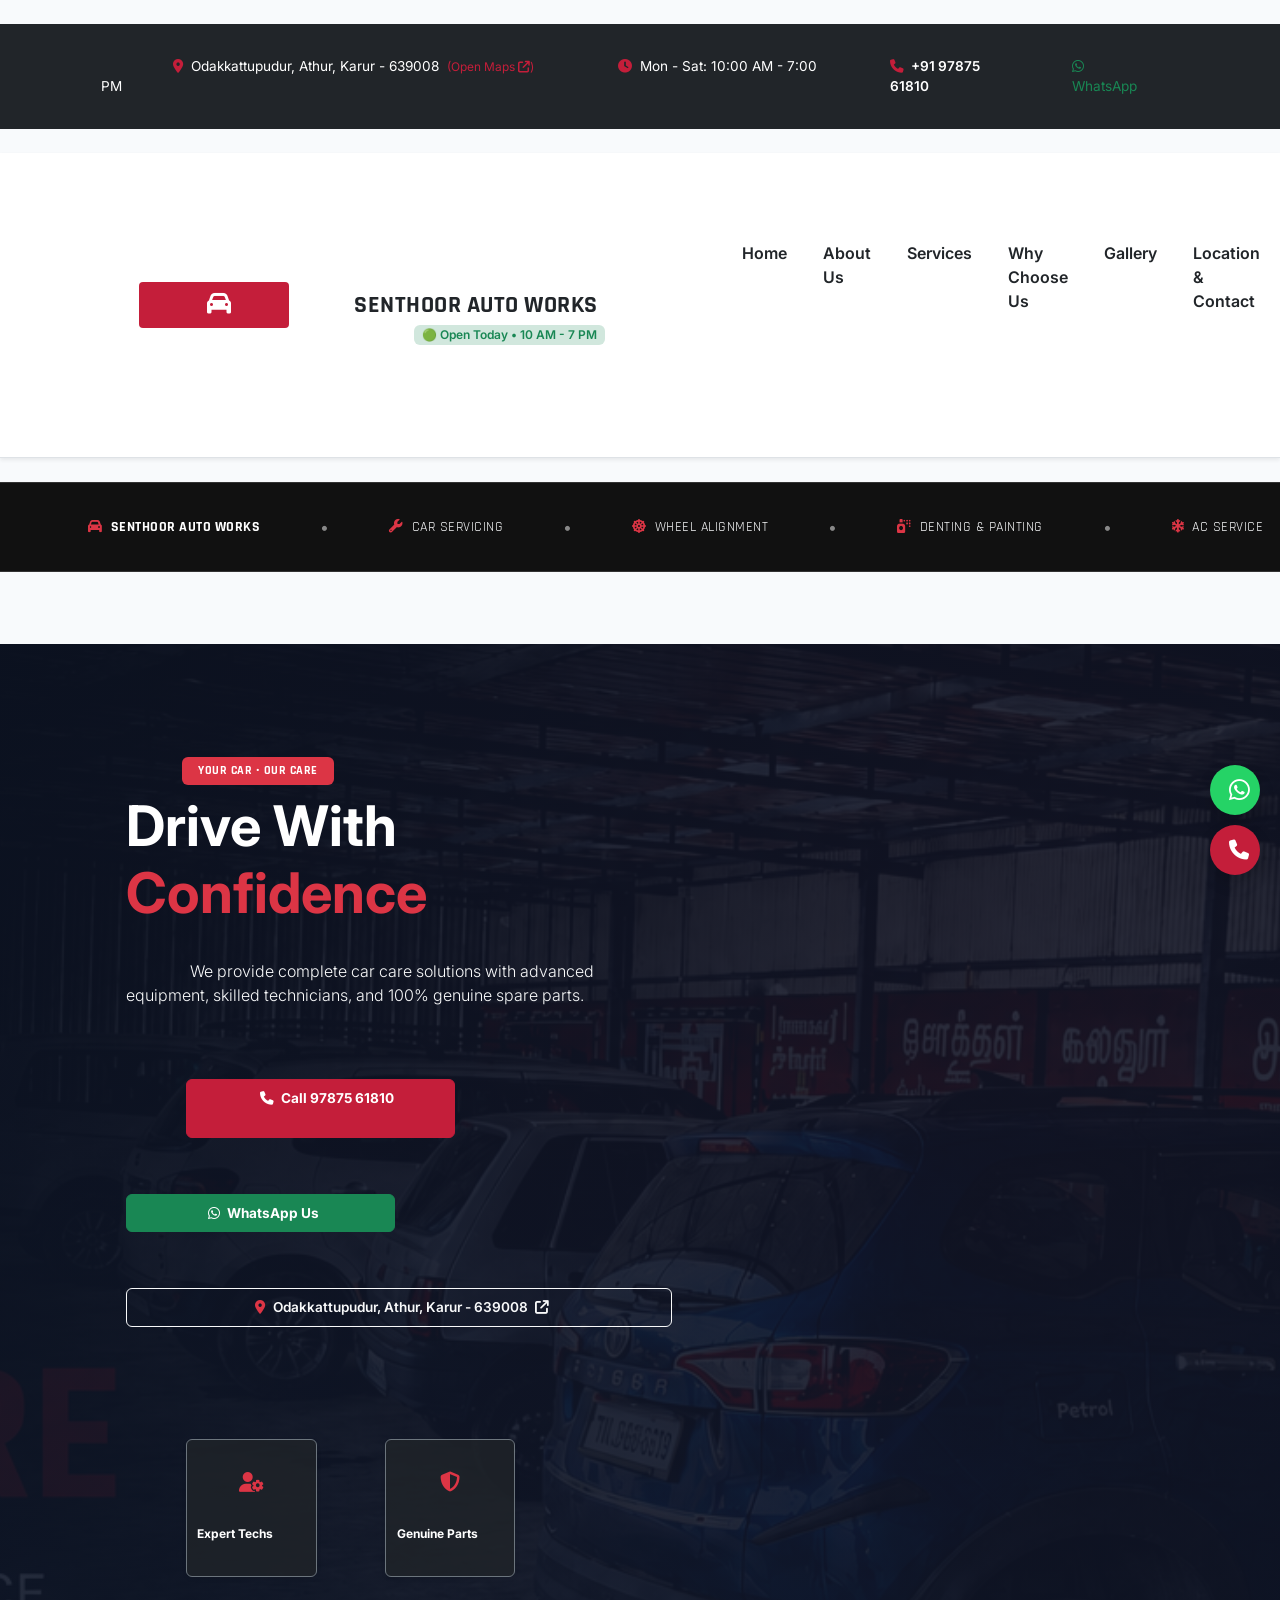
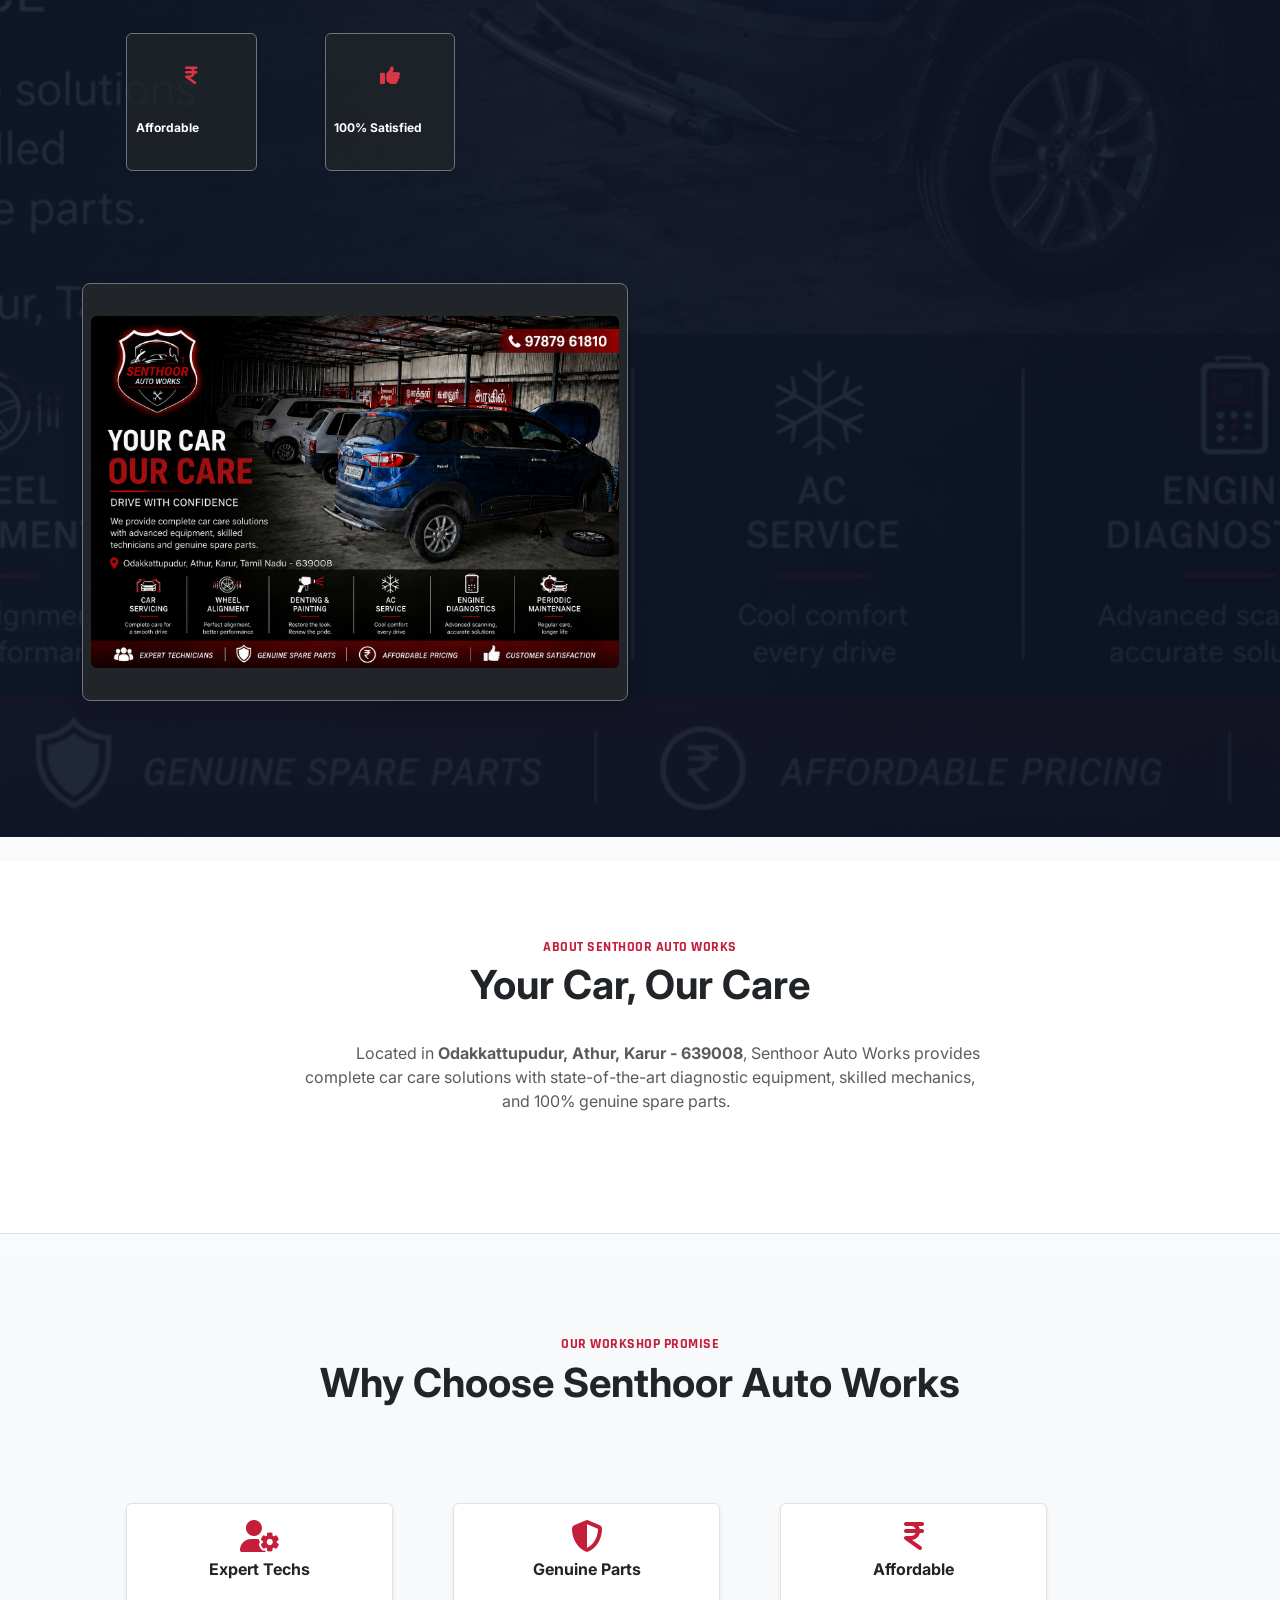
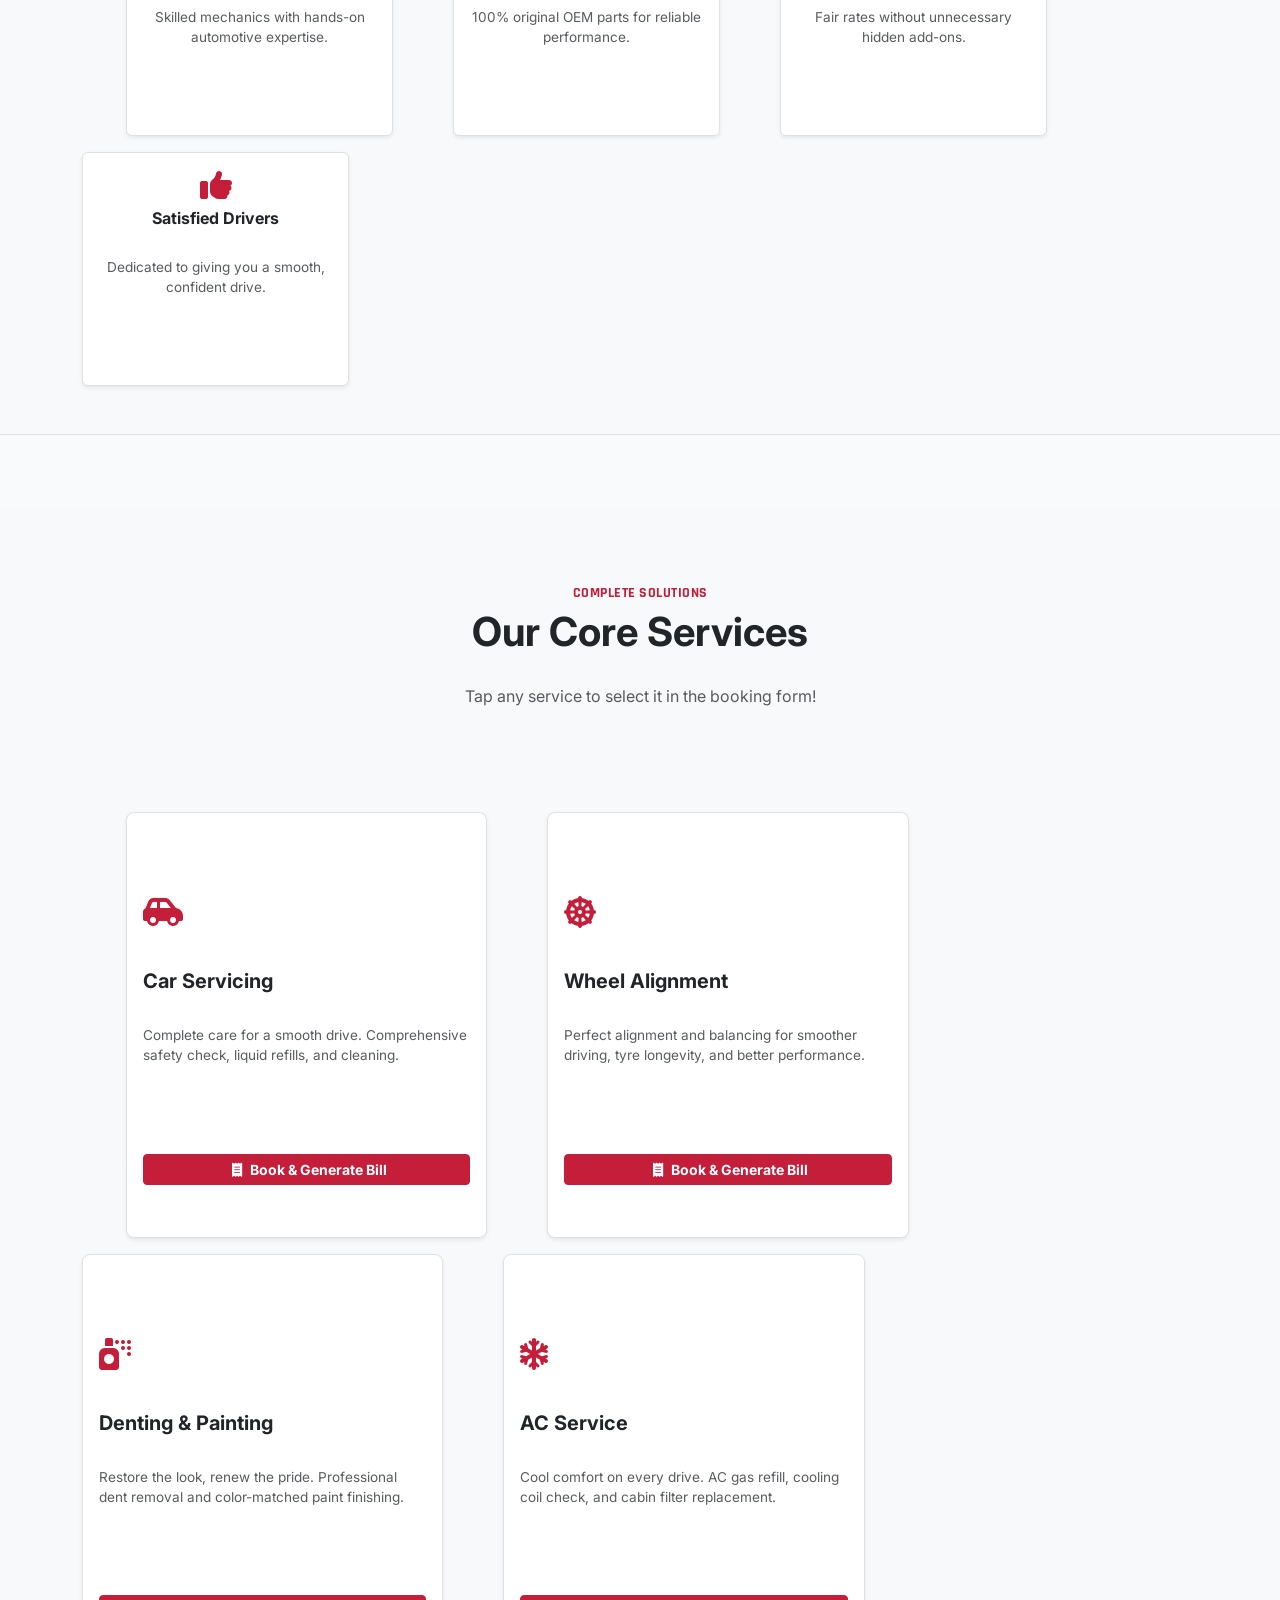
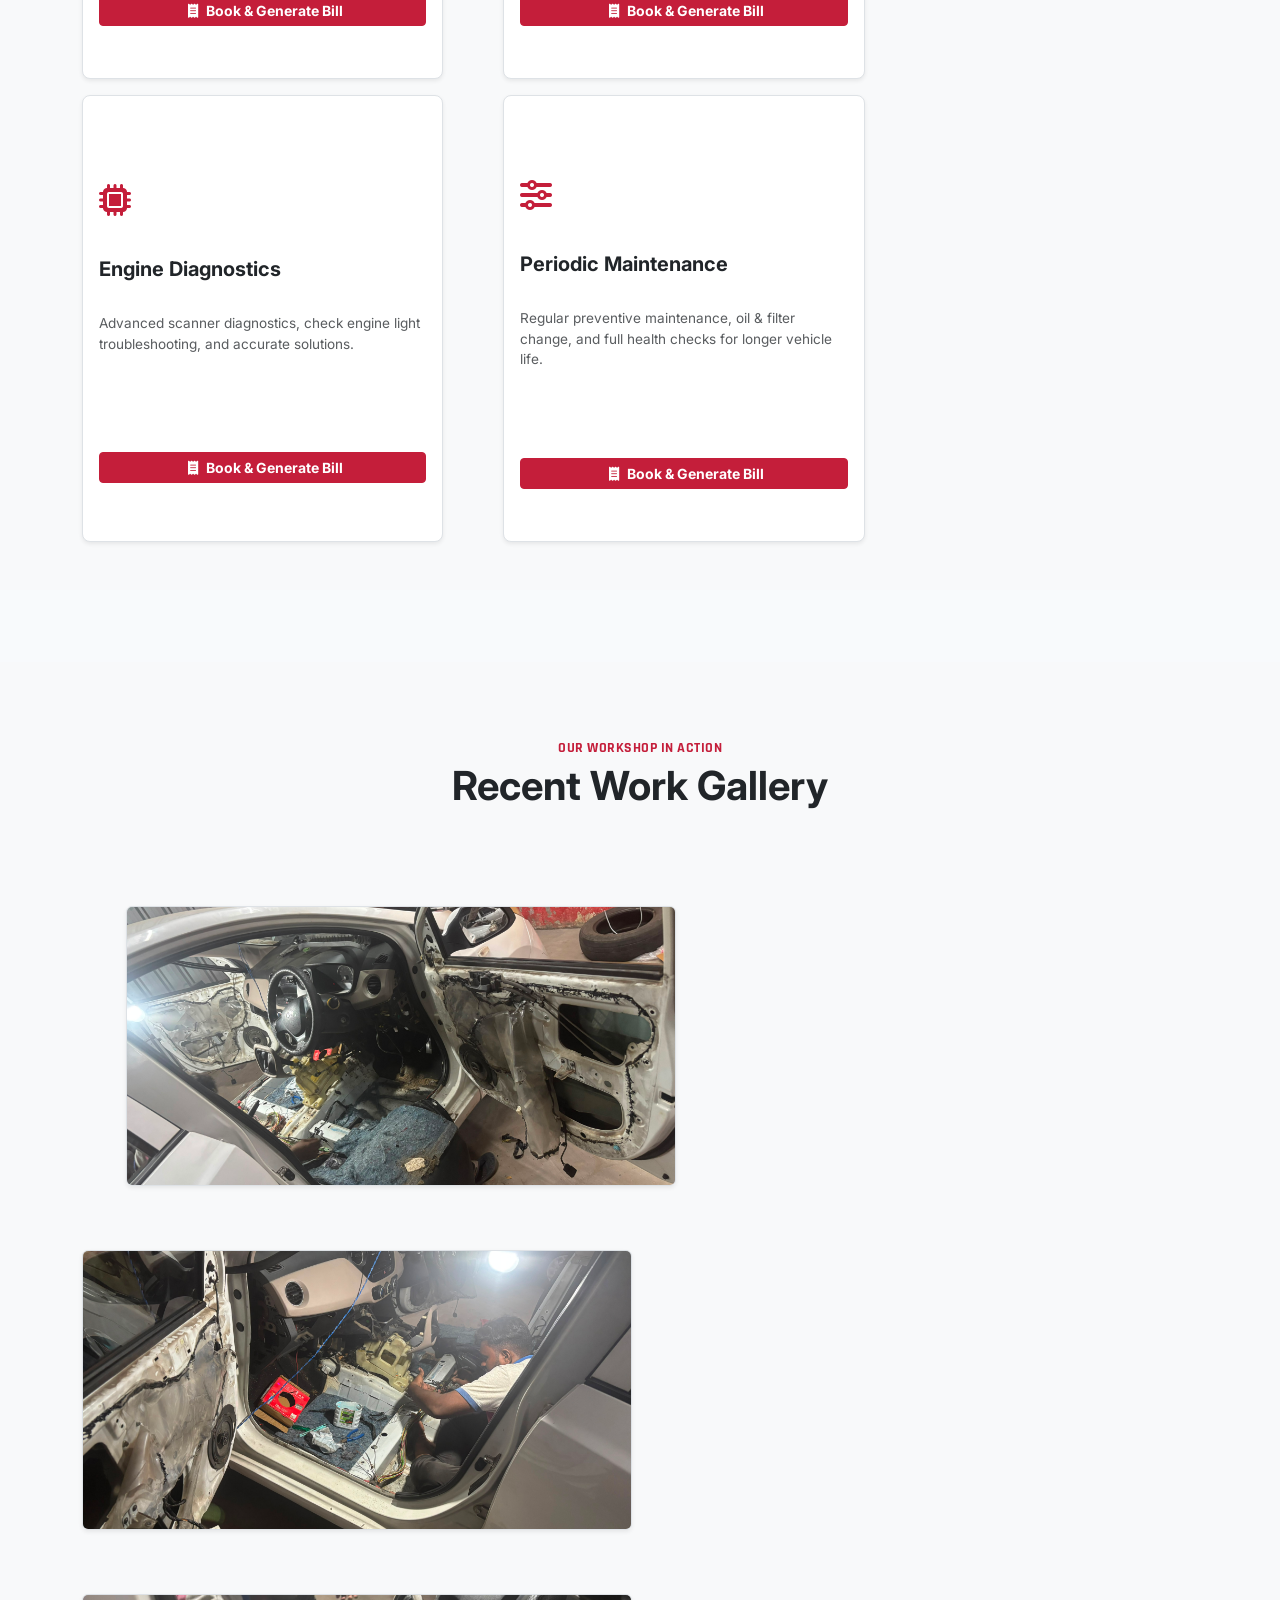
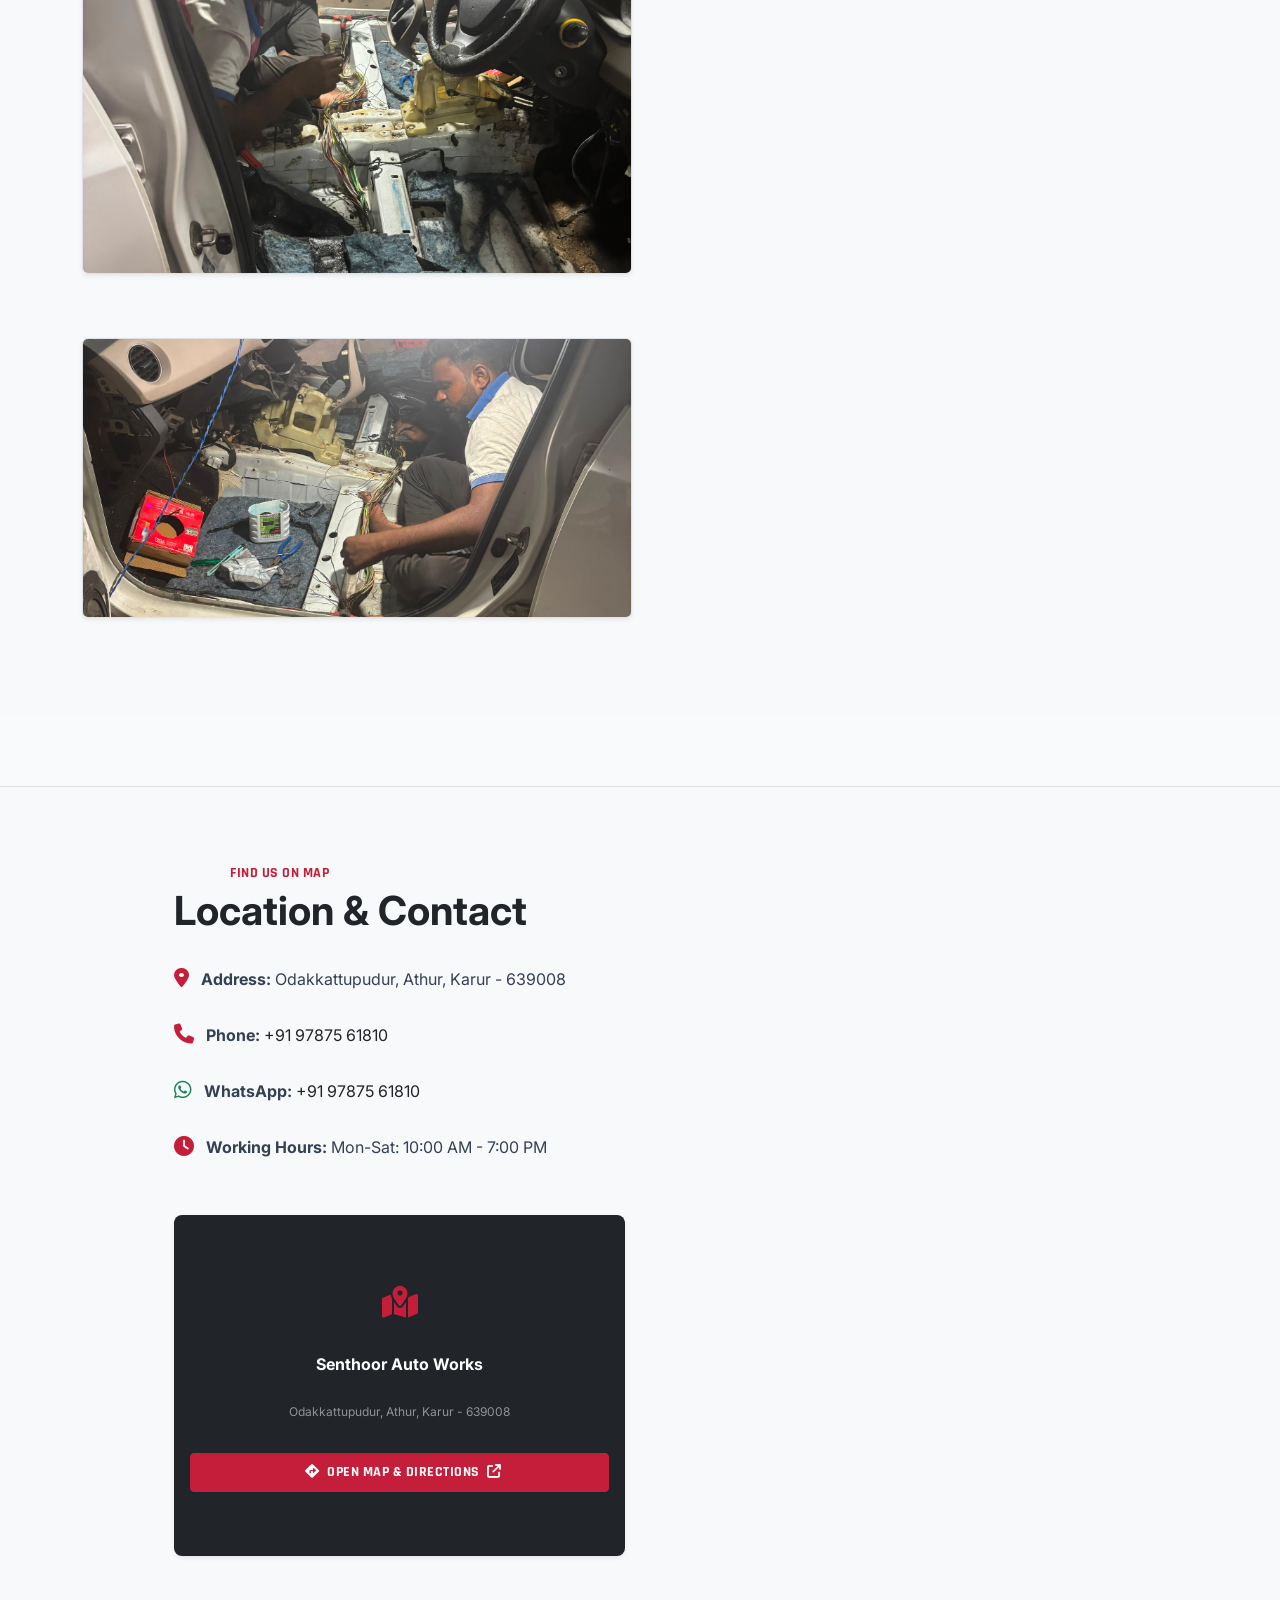
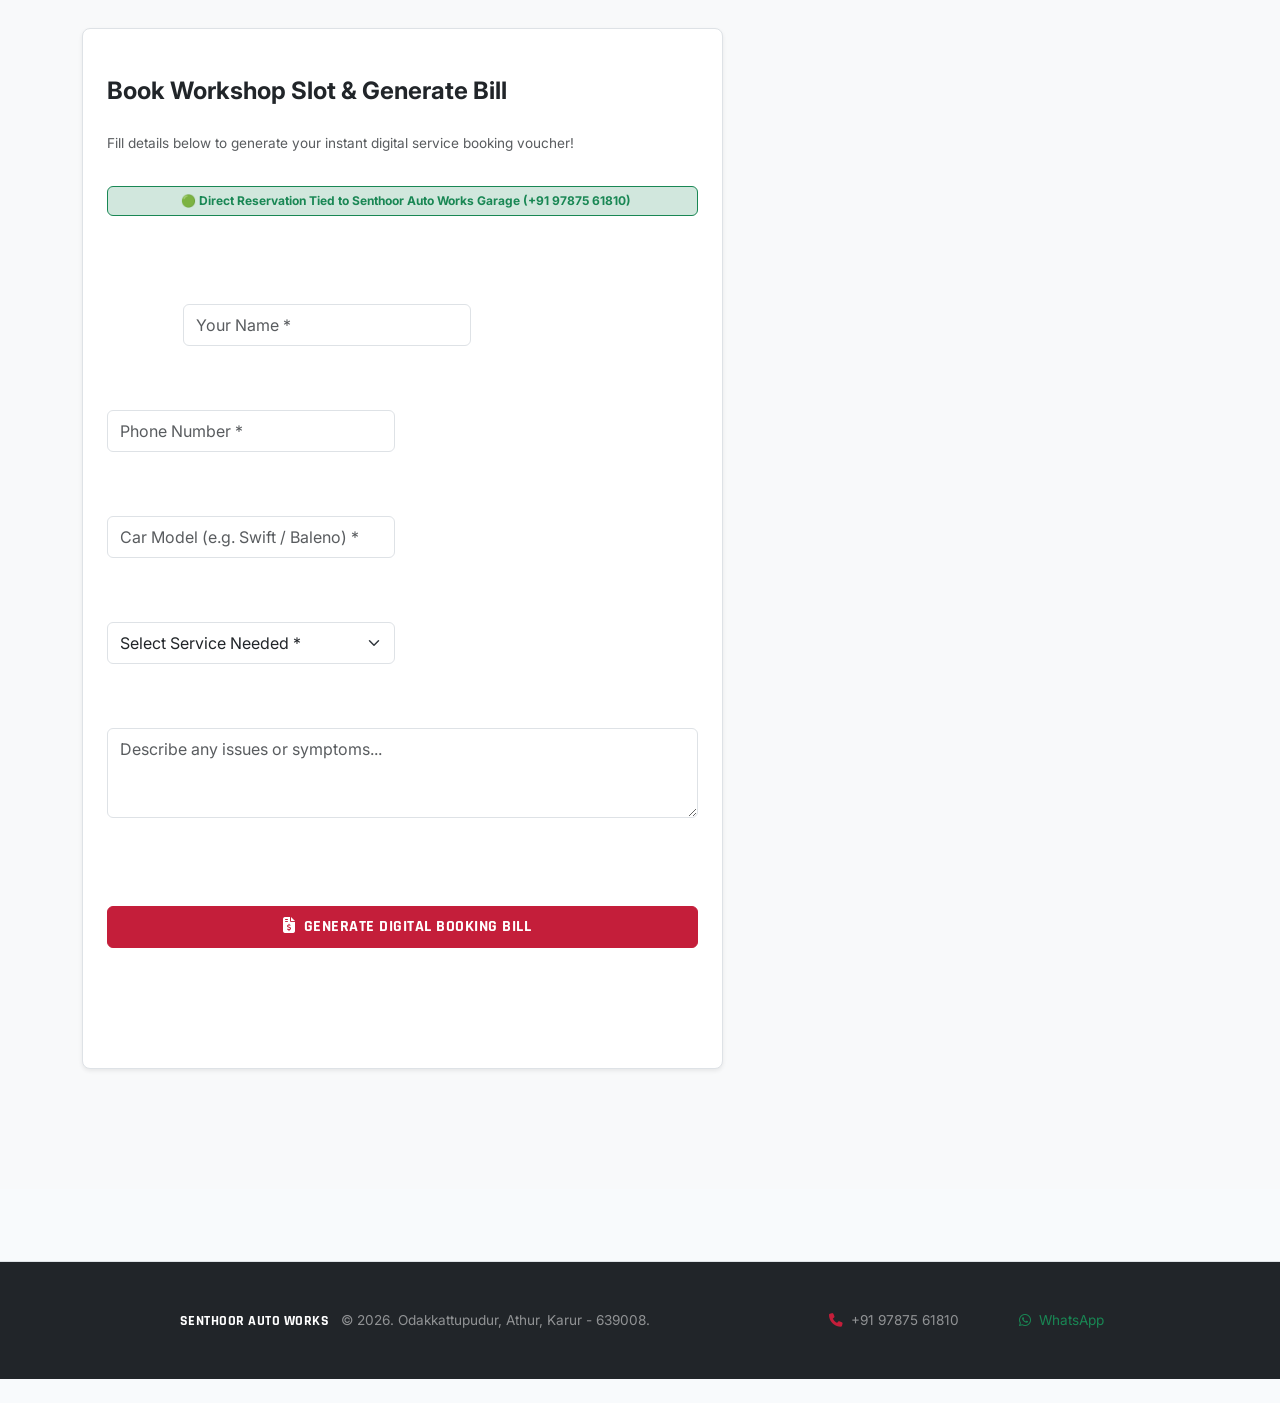
==== commit af34adb6: "Update index.html with formatting and August 1 changes" ====
--- a/index.html
+++ b/index.html
@@ -1,25 +1,38 @@
 <!DOCTYPE html>
 <html lang="en">
+
 <head>
+   
   <meta charset="UTF-8" />
+   
   <meta name="viewport" content="width=device-width, initial-scale=1.0" />
-  <meta name="description" content="Senthoor Auto Works – Your trusted local car service workshop in Odakkattupudur, Athur, Karur, Tamil Nadu 639008. Complete car care, engine diagnostics, denting, and painting." />
-  <title>Senthoor Auto Works | Car Service & Maintenance | Karur 639008</title>
-
-  <!-- Google Fonts: Inter & Rajdhani -->
+   
+  <meta name="description"
+    content="Senthoor Auto Works – Your trusted local car service workshop in Odakkattupudur, Athur, Karur, Tamil Nadu 639008. Complete car care, engine diagnostics, denting, and painting." />
+    <title>Senthoor Auto Works | Car Service & Maintenance | Karur 639008</title>
+
+    <!-- Google Fonts: Inter & Rajdhani -->
+   
   <link rel="preconnect" href="https://fonts.googleapis.com" />
+   
   <link rel="preconnect" href="https://fonts.gstatic.com" crossorigin />
-  <link href="https://fonts.googleapis.com/css2?family=Inter:wght@400;500;600;700;800&family=Rajdhani:wght@600;700&display=swap" rel="stylesheet" />
-
-  <!-- Bootstrap 5 CSS -->
+   
+  <link
+    href="https://fonts.googleapis.com/css2?family=Inter:wght@400;500;600;700;800&family=Rajdhani:wght@600;700&display=swap"
+    rel="stylesheet" />
+
+    <!-- Bootstrap 5 CSS -->
+   
   <link rel="stylesheet" href="https://cdn.jsdelivr.net/npm/bootstrap@5.3.3/dist/css/bootstrap.min.css" />
-  <!-- Font Awesome 6 -->
+    <!-- Font Awesome 6 -->
+   
   <link rel="stylesheet" href="https://cdnjs.cloudflare.com/ajax/libs/font-awesome/6.5.2/css/all.min.css" />
-  <!-- Custom CSS -->
+    <!-- Custom CSS -->
+   
   <link rel="stylesheet" href="style.css?v=2.7" />
 
-  <!-- Embedded Styles for Moving Logo Ticker & Hero Background Video -->
-  <style>
+    <!-- Embedded Styles for Moving Logo Ticker & Hero Background Video -->
+    <style>
     /* ================= MOVING TICKER BANNER ================= */
     .moving-ticker-container {
       width: 100%;
@@ -50,6 +63,7 @@
       0% {
         transform: translateX(0%);
       }
+
       100% {
         transform: translateX(-50%);
       }
@@ -74,7 +88,8 @@
       z-index: 1;
       transform: translate(-50%, -50%);
       object-fit: cover;
-      opacity: 0.45; /* Adjust video contrast here */
+      opacity: 0.45;
+      /* Adjust video contrast here */
     }
 
     .hero-video-overlay {
@@ -93,566 +108,681 @@
     }
   </style>
 </head>
+
 <body>
 
-  <!-- ================= TOP BAR ================= -->
-  <div class="top-bar py-2 bg-dark text-white">
-    <div class="container-xl d-flex justify-content-between align-items-center fs-7">
-      <div>
-        <a href="https://www.google.com/maps/place/Senthoor+Auto+Works/@10.9853746,78.0303491,16.93z/data=!4m6!3m5!1s0x3baa2f007b24e005:0x4771382ccff15f46!8m2!3d10.985304!4d78.032888!16s%2Fg%2F11z8j_g0k7" target="_blank" rel="noopener noreferrer" class="text-white text-decoration-none">
-          <i class="fas fa-location-dot text-red me-2" aria-hidden="true"></i>Odakkattupudur, Athur, Karur - 639008 <small class="text-red ms-1">(Open Maps <i class="fas fa-arrow-up-right-from-square fs-8" aria-hidden="true"></i>)</small>
-        </a>
-        <span class="d-none d-md-inline ms-3"><i class="fas fa-clock text-red me-2" aria-hidden="true"></i>Mon - Sat: 10:00 AM - 7:00 PM</span>
-      </div>
-      <div class="d-flex gap-3">
-        <a href="tel:+919787561810" class="text-white text-decoration-none fw-semibold"><i class="fas fa-phone text-red me-1" aria-hidden="true"></i> +91 97875 61810</a>
-        <a href="https://wa.me/919787561810" class="text-success text-decoration-none d-none d-sm-inline" target="_blank" rel="noopener noreferrer"><i class="fab fa-whatsapp me-1" aria-hidden="true"></i> WhatsApp</a>
-      </div>
-    </div>
-  </div>
-
-  <!-- ================= MAIN HEADER ================= -->
-  <header class="sticky-top bg-white border-bottom shadow-sm">
-    <div class="container-xl">
-      <nav class="navbar navbar-expand-lg py-2" aria-label="Main Navigation">
-        <a class="navbar-brand d-flex align-items-center gap-2" href="#home">
-          <div class="brand-badge bg-red text-white p-2 rounded-1 me-1">
-            <i class="fas fa-car fs-4" aria-hidden="true"></i>
-          </div>
-          <div>
-            <span class="font-mono fw-bold text-dark fs-4 d-block lh-1">SENTHOOR AUTO WORKS</span>
-            <span class="badge bg-success-subtle text-success fs-8 fw-semibold mt-1">🟢 Open Today • 10 AM - 7 PM</span>
-          </div>
-        </a>
-
-        <button class="navbar-toggler border-0 shadow-none" type="button" data-bs-toggle="collapse" data-bs-target="#navContent" aria-controls="navContent" aria-expanded="false" aria-label="Toggle navigation">
-          <i class="fas fa-bars fs-3 text-dark" aria-hidden="true"></i>
-        </button>
-
-        <div class="collapse navbar-collapse" id="navContent">
-          <ul class="navbar-nav ms-auto mb-2 mb-lg-0 fw-semibold fs-6 gap-lg-2">
-            <li class="nav-item"><a class="nav-link text-dark active" href="#home" data-tab="pane-home">Home</a></li>
-            <li class="nav-item"><a class="nav-link text-dark" href="#about" data-tab="pane-home">About Us</a></li>
-            <li class="nav-item"><a class="nav-link text-dark" href="#services" data-tab="pane-services">Services</a></li>
-            <li class="nav-item"><a class="nav-link text-dark" href="#why-us" data-tab="pane-home">Why Choose Us</a></li>
-            <li class="nav-item"><a class="nav-link text-dark" href="#gallery" data-tab="pane-gallery">Gallery</a></li>
-            <li class="nav-item"><a class="nav-link text-dark" href="#contact" data-tab="pane-contact">Location & Contact</a></li>
-          </ul>
-          <div class="ms-lg-3">
-            <a href="tel:+919787561810" class="btn btn-red px-3 py-2 rounded-1 fw-bold fs-7">
-              <i class="fas fa-phone me-1" aria-hidden="true"></i> Call Workshop
-            </a>
-          </div>
-        </div>
-      </nav>
-
-      <!-- Mobile App Top Tab Switcher -->
-      <div class="mobile-app-tabs-container py-2">
-        <div class="mobile-app-tabs" role="tablist">
-          <button class="app-tab-btn active" data-tab="pane-home" role="tab" aria-selected="true">
-            <i class="fas fa-house" aria-hidden="true"></i>
-            <span>Overview</span>
-          </button>
-          <button class="app-tab-btn" data-tab="pane-services" role="tab" aria-selected="false">
-            <i class="fas fa-wrench" aria-hidden="true"></i>
-            <span>Services</span>
-          </button>
-          <button class="app-tab-btn" data-tab="pane-gallery" role="tab" aria-selected="false">
-            <i class="fas fa-images" aria-hidden="true"></i>
-            <span>Gallery</span>
-          </button>
-          <button class="app-tab-btn" data-tab="pane-contact" role="tab" aria-selected="false">
-            <i class="fas fa-location-dot" aria-hidden="true"></i>
-            <span>Contact</span>
-          </button>
-        </div>
-      </div>
-    </div>
-  </header>
-
-  <!-- ================= CONTINUOUS MOVING LOGO BANNER ================= -->
-  <div class="moving-ticker-container py-2">
-    <div class="moving-ticker-track">
-      <!-- Group 1 -->
-      <div class="d-flex align-items-center">
-        <div class="ticker-item"><span class="text-white font-mono fw-bold fs-7"><i class="fas fa-car text-danger me-2"></i>SENTHOOR AUTO WORKS</span></div>
-        <div class="ticker-item"><span class="text-white-50">•</span></div>
-        <div class="ticker-item"><span class="text-light font-mono fs-7"><i class="fas fa-wrench text-danger me-2"></i>CAR SERVICING</span></div>
-        <div class="ticker-item"><span class="text-white-50">•</span></div>
-        <div class="ticker-item"><span class="text-light font-mono fs-7"><i class="fas fa-dharmachakra text-danger me-2"></i>WHEEL ALIGNMENT</span></div>
-        <div class="ticker-item"><span class="text-white-50">•</span></div>
-        <div class="ticker-item"><span class="text-light font-mono fs-7"><i class="fas fa-spray-can text-danger me-2"></i>DENTING & PAINTING</span></div>
-        <div class="ticker-item"><span class="text-white-50">•</span></div>
-        <div class="ticker-item"><span class="text-light font-mono fs-7"><i class="fas fa-snowflake text-danger me-2"></i>AC SERVICE</span></div>
-        <div class="ticker-item"><span class="text-white-50">•</span></div>
-        <div class="ticker-item"><span class="text-light font-mono fs-7"><i class="fas fa-microchip text-danger me-2"></i>ENGINE DIAGNOSTICS</span></div>
-        <div class="ticker-item"><span class="text-white-50">•</span></div>
-      </div>
-      <!-- Group 2 (Exact Duplicate for Seamless Loop) -->
-      <div class="d-flex align-items-center" aria-hidden="true">
-        <div class="ticker-item"><span class="text-white font-mono fw-bold fs-7"><i class="fas fa-car text-danger me-2"></i>SENTHOOR AUTO WORKS</span></div>
-        <div class="ticker-item"><span class="text-white-50">•</span></div>
-        <div class="ticker-item"><span class="text-light font-mono fs-7"><i class="fas fa-wrench text-danger me-2"></i>CAR SERVICING</span></div>
-        <div class="ticker-item"><span class="text-white-50">•</span></div>
-        <div class="ticker-item"><span class="text-light font-mono fs-7"><i class="fas fa-dharmachakra text-danger me-2"></i>WHEEL ALIGNMENT</span></div>
-        <div class="ticker-item"><span class="text-white-50">•</span></div>
-        <div class="ticker-item"><span class="text-light font-mono fs-7"><i class="fas fa-spray-can text-danger me-2"></i>DENTING & PAINTING</span></div>
-        <div class="ticker-item"><span class="text-white-50">•</span></div>
-        <div class="ticker-item"><span class="text-light font-mono fs-7"><i class="fas fa-snowflake text-danger me-2"></i>AC SERVICE</span></div>
-        <div class="ticker-item"><span class="text-white-50">•</span></div>
-        <div class="ticker-item"><span class="text-light font-mono fs-7"><i class="fas fa-microchip text-danger me-2"></i>ENGINE DIAGNOSTICS</span></div>
-        <div class="ticker-item"><span class="text-white-50">•</span></div>
-      </div>
-    </div>
-  </div>
-
-  <main>
-    <!-- ================= TAB 1: OVERVIEW & HOME ================= -->
-    <div class="mobile-app-pane active" id="pane-home" role="tabpanel">
-      
-      <!-- ================= HERO SECTION WITH BACKGROUND VIDEO ================= -->
-      <section class="hero-video-wrapper py-5 text-white" id="home">
-        
-        <!-- Video element (Replace hero-bg.mp4 with your video file name) -->
-        <video class="hero-bg-video" autoplay loop muted playsinline poster="second.jpg">
+    <!-- ================= TOP BAR ================= -->
+    <div class="top-bar py-2 bg-dark text-white">
+        <div class="container-xl d-flex justify-content-between align-items-center fs-7">
+            <div>
+                <a
+          href="https://www.google.com/maps/place/Senthoor+Auto+Works/@10.9853746,78.0303491,16.93z/data=!4m6!3m5!1s0x3baa2f007b24e005:0x4771382ccff15f46!8m2!3d10.985304!4d78.032888!16s%2Fg%2F11z8j_g0k7"
+          target="_blank" rel="noopener noreferrer" class="text-white text-decoration-none">
+                    <i class="fas fa-location-dot text-red me-2" aria-hidden="true"></i>Odakkattupudur, Athur, Karur -
+          639008 <small class="text-red ms-1">(Open Maps <i class="fas fa-arrow-up-right-from-square fs-8"
+              aria-hidden="true"></i>)</small>
+                  </a>
+                <span class="d-none d-md-inline ms-3"><i class="fas fa-clock text-red me-2" aria-hidden="true"></i>Mon -
+          Sat: 10:00 AM - 7:00 PM</span>
+              </div>
+            <div class="d-flex gap-3">
+                <a href="tel:+919787561810" class="text-white text-decoration-none fw-semibold"><i
+            class="fas fa-phone text-red me-1" aria-hidden="true"></i> +91 97875 61810</a>
+                <a href="https://wa.me/919787561810" class="text-success text-decoration-none d-none d-sm-inline"
+          target="_blank" rel="noopener noreferrer"><i class="fab fa-whatsapp me-1" aria-hidden="true"></i> WhatsApp</a>
+              </div>
+          </div>
+      </div>
+
+    <!-- ================= MAIN HEADER ================= -->
+    <header class="sticky-top bg-white border-bottom shadow-sm">
+        <div class="container-xl">
+            <nav class="navbar navbar-expand-lg py-2" aria-label="Main Navigation">
+                <a class="navbar-brand d-flex align-items-center gap-2" href="#home">
+                    <div class="brand-badge bg-red text-white p-2 rounded-1 me-1">
+                        <i class="fas fa-car fs-4" aria-hidden="true"></i>
+                      </div>
+                    <div>
+                        <span class="font-mono fw-bold text-dark fs-4 d-block lh-1">SENTHOOR AUTO WORKS</span>
+                        <span class="badge bg-success-subtle text-success fs-8 fw-semibold mt-1">🟢 Open Today • 10 AM -
+              7 PM</span>
+                      </div>
+                  </a>
+
+                <button class="navbar-toggler border-0 shadow-none" type="button" data-bs-toggle="collapse"
+          data-bs-target="#navContent" aria-controls="navContent" aria-expanded="false" aria-label="Toggle navigation">
+                    <i class="fas fa-bars fs-3 text-dark" aria-hidden="true"></i>
+                  </button>
+
+                <div class="collapse navbar-collapse" id="navContent">
+                    <ul class="navbar-nav ms-auto mb-2 mb-lg-0 fw-semibold fs-6 gap-lg-2">
+                        <li class="nav-item"><a class="nav-link text-dark active" href="#home"
+                data-tab="pane-home">Home</a></li>
+                        <li class="nav-item"><a class="nav-link text-dark" href="#about" data-tab="pane-home">About
+                Us</a></li>
+                        <li class="nav-item"><a class="nav-link text-dark" href="#services"
+                data-tab="pane-services">Services</a></li>
+                        <li class="nav-item"><a class="nav-link text-dark" href="#why-us" data-tab="pane-home">Why
+                Choose Us</a></li>
+                        <li class="nav-item"><a class="nav-link text-dark" href="#gallery"
+                data-tab="pane-gallery">Gallery</a></li>
+                        <li class="nav-item"><a class="nav-link text-dark" href="#contact"
+                data-tab="pane-contact">Location & Contact</a></li>
+                      </ul>
+                    <div class="ms-lg-3">
+                        <a href="tel:+919787561810" class="btn btn-red px-3 py-2 rounded-1 fw-bold fs-7">
+                            <i class="fas fa-phone me-1" aria-hidden="true"></i> Call Workshop
+                          </a>
+                      </div>
+                  </div>
+              </nav>
+
+            <!-- Mobile App Top Tab Switcher -->
+            <div class="mobile-app-tabs-container py-2">
+                <div class="mobile-app-tabs" role="tablist">
+                    <button class="app-tab-btn active" data-tab="pane-home" role="tab" aria-selected="true">
+                        <i class="fas fa-house" aria-hidden="true"></i>
+                        <span>Overview</span>
+                      </button>
+                    <button class="app-tab-btn" data-tab="pane-services" role="tab" aria-selected="false">
+                        <i class="fas fa-wrench" aria-hidden="true"></i>
+                        <span>Services</span>
+                      </button>
+                    <button class="app-tab-btn" data-tab="pane-gallery" role="tab" aria-selected="false">
+                        <i class="fas fa-images" aria-hidden="true"></i>
+                        <span>Gallery</span>
+                      </button>
+                    <button class="app-tab-btn" data-tab="pane-contact" role="tab" aria-selected="false">
+                        <i class="fas fa-location-dot" aria-hidden="true"></i>
+                        <span>Contact</span>
+                      </button>
+                  </div>
+              </div>
+          </div>
+      </header>
+
+    <!-- ================= CONTINUOUS MOVING LOGO BANNER ================= -->
+    <div class="moving-ticker-container py-2">
+        <div class="moving-ticker-track">
+            <!-- Group 1 -->
+            <div class="d-flex align-items-center">
+                <div class="ticker-item"><span class="text-white font-mono fw-bold fs-7"><i
+              class="fas fa-car text-danger me-2"></i>SENTHOOR AUTO WORKS</span></div>
+                <div class="ticker-item"><span class="text-white-50">•</span></div>
+                <div class="ticker-item"><span class="text-light font-mono fs-7"><i
+              class="fas fa-wrench text-danger me-2"></i>CAR SERVICING</span></div>
+                <div class="ticker-item"><span class="text-white-50">•</span></div>
+                <div class="ticker-item"><span class="text-light font-mono fs-7"><i
+              class="fas fa-dharmachakra text-danger me-2"></i>WHEEL ALIGNMENT</span></div>
+                <div class="ticker-item"><span class="text-white-50">•</span></div>
+                <div class="ticker-item"><span class="text-light font-mono fs-7"><i
+              class="fas fa-spray-can text-danger me-2"></i>DENTING & PAINTING</span></div>
+                <div class="ticker-item"><span class="text-white-50">•</span></div>
+                <div class="ticker-item"><span class="text-light font-mono fs-7"><i
+              class="fas fa-snowflake text-danger me-2"></i>AC SERVICE</span></div>
+                <div class="ticker-item"><span class="text-white-50">•</span></div>
+                <div class="ticker-item"><span class="text-light font-mono fs-7"><i
+              class="fas fa-microchip text-danger me-2"></i>ENGINE DIAGNOSTICS</span></div>
+                <div class="ticker-item"><span class="text-white-50">•</span></div>
+              </div>
+            <!-- Group 2 (Exact Duplicate for Seamless Loop) -->
+            <div class="d-flex align-items-center" aria-hidden="true">
+                <div class="ticker-item"><span class="text-white font-mono fw-bold fs-7"><i
+              class="fas fa-car text-danger me-2"></i>SENTHOOR AUTO WORKS</span></div>
+                <div class="ticker-item"><span class="text-white-50">•</span></div>
+                <div class="ticker-item"><span class="text-light font-mono fs-7"><i
+              class="fas fa-wrench text-danger me-2"></i>CAR SERVICING</span></div>
+                <div class="ticker-item"><span class="text-white-50">•</span></div>
+                <div class="ticker-item"><span class="text-light font-mono fs-7"><i
+              class="fas fa-dharmachakra text-danger me-2"></i>WHEEL ALIGNMENT</span></div>
+                <div class="ticker-item"><span class="text-white-50">•</span></div>
+                <div class="ticker-item"><span class="text-light font-mono fs-7"><i
+              class="fas fa-spray-can text-danger me-2"></i>DENTING & PAINTING</span></div>
+                <div class="ticker-item"><span class="text-white-50">•</span></div>
+                <div class="ticker-item"><span class="text-light font-mono fs-7"><i
+              class="fas fa-snowflake text-danger me-2"></i>AC SERVICE</span></div>
+                <div class="ticker-item"><span class="text-white-50">•</span></div>
+                <div class="ticker-item"><span class="text-light font-mono fs-7"><i
+              class="fas fa-microchip text-danger me-2"></i>ENGINE DIAGNOSTICS</span></div>
+                <div class="ticker-item"><span class="text-white-50">•</span></div>
+              </div>
+          </div>
+      </div>
+
+    <main>
+        <!-- ================= TAB 1: OVERVIEW & HOME ================= -->
+        <div class="mobile-app-pane active" id="pane-home" role="tabpanel">
+            
+            <!-- ================= HERO SECTION WITH BACKGROUND VIDEO ================= -->
+            <section class="hero-video-wrapper py-5 text-white" id="home">
+                
+                <!-- Video element (Replace hero-bg.mp4 with your video file name) -->
+                <video class="hero-bg-video" autoplay loop muted playsinline poster="second.jpg">
+                   
           <source src="hero-bg.mp4" type="video/mp4" />
+                   
           <source src="hero-bg.webm" type="video/webm" />
+                 
         </video>
-        
-        <!-- Semi-transparent dark overlay mask for text contrast -->
-        <div class="hero-video-overlay"></div>
-
-        <div class="container-xl hero-video-content py-3">
-          <div class="row align-items-center g-4">
-            <div class="col-lg-6">
-              <span class="badge bg-danger text-white font-mono px-3 py-2 text-uppercase mb-2">Your Car • Our Care</span>
-              <h1 class="display-4 fw-bold text-white mb-2">Drive With <span class="text-danger">Confidence</span></h1>
-              <p class="lead text-light mb-4 fs-6">
-                We provide complete car care solutions with advanced equipment, skilled technicians, and 100% genuine spare parts.
-              </p>
-
-              <!-- 1-Tap Mobile Action Bar -->
-              <div class="row g-2 mb-3">
-                <div class="col-6">
-                  <a href="tel:+919787561810" class="btn btn-red w-100 py-2 fw-bold fs-7 rounded-2">
-                    <i class="fas fa-phone me-1" aria-hidden="true"></i> Call 97875 61810
-                  </a>
-                </div>
-                <div class="col-6">
-                  <a href="https://wa.me/919787561810" target="_blank" rel="noopener noreferrer" class="btn btn-success w-100 py-2 fw-bold fs-7 rounded-2">
-                    <i class="fab fa-whatsapp me-1" aria-hidden="true"></i> WhatsApp Us
-                  </a>
-                </div>
-                <div class="col-12">
-                  <a href="https://www.google.com/maps/place/Senthoor+Auto+Works/@10.9853746,78.0303491,16.93z/data=!4m6!3m5!1s0x3baa2f007b24e005:0x4771382ccff15f46!8m2!3d10.985304!4d78.032888!16s%2Fg%2F11z8j_g0k7" target="_blank" rel="noopener noreferrer" class="btn btn-outline-light w-100 py-2 fs-7 fw-semibold rounded-2">
-                    <i class="fas fa-location-dot text-danger me-2" aria-hidden="true"></i>Odakkattupudur, Athur, Karur - 639008 <i class="fas fa-arrow-up-right-from-square ms-1" aria-hidden="true"></i>
-                  </a>
-                </div>
-              </div>
-
-              <!-- Feature Badges Strip -->
-              <div class="row g-2 mb-3 text-center">
-                <div class="col-3">
-                  <div class="p-2 bg-dark bg-opacity-75 border border-secondary rounded-2 shadow-sm">
-                    <i class="fas fa-user-gear text-danger fs-5 d-block mb-1" aria-hidden="true"></i>
-                    <small class="fw-bold text-white fs-8">Expert Techs</small>
+                
+                <!-- Semi-transparent dark overlay mask for text contrast -->
+                <div class="hero-video-overlay"></div>
+
+                <div class="container-xl hero-video-content py-3">
+                    <div class="row align-items-center g-4">
+                        <div class="col-lg-6">
+                            <span class="badge bg-danger text-white font-mono px-3 py-2 text-uppercase mb-2">Your Car •
+                Our Care</span>
+                            <h1 class="display-4 fw-bold text-white mb-2">Drive With <span
+                  class="text-danger">Confidence</span></h1>
+                            <p class="lead text-light mb-4 fs-6">
+                                We provide complete car care solutions with advanced equipment, skilled technicians, and
+                100% genuine spare parts.
+                              </p>
+
+                            <!-- 1-Tap Mobile Action Bar -->
+                            <div class="row g-2 mb-3">
+                                <div class="col-6">
+                                    <a href="tel:+919787561810" class="btn btn-red w-100 py-2 fw-bold fs-7 rounded-2">
+                                        <i class="fas fa-phone me-1" aria-hidden="true"></i> Call 97875 61810
+                                      </a>
+                                  </div>
+                                <div class="col-6">
+                                    <a href="https://wa.me/919787561810" target="_blank" rel="noopener noreferrer"
+                    class="btn btn-success w-100 py-2 fw-bold fs-7 rounded-2">
+                                        <i class="fab fa-whatsapp me-1" aria-hidden="true"></i> WhatsApp Us
+                                      </a>
+                                  </div>
+                                <div class="col-12">
+                                    <a
+                    href="https://www.google.com/maps/place/Senthoor+Auto+Works/@10.9853746,78.0303491,16.93z/data=!4m6!3m5!1s0x3baa2f007b24e005:0x4771382ccff15f46!8m2!3d10.985304!4d78.032888!16s%2Fg%2F11z8j_g0k7"
+                    target="_blank" rel="noopener noreferrer"
+                    class="btn btn-outline-light w-100 py-2 fs-7 fw-semibold rounded-2">
+                                        <i class="fas fa-location-dot text-danger me-2"
+                      aria-hidden="true"></i>Odakkattupudur, Athur, Karur - 639008 <i
+                      class="fas fa-arrow-up-right-from-square ms-1" aria-hidden="true"></i>
+                                      </a>
+                                  </div>
+                              </div>
+
+                            <!-- Feature Badges Strip -->
+                            <div class="row g-2 mb-3 text-center">
+                                <div class="col-3">
+                                    <div class="p-2 bg-dark bg-opacity-75 border border-secondary rounded-2 shadow-sm">
+                                        <i class="fas fa-user-gear text-danger fs-5 d-block mb-1"
+                      aria-hidden="true"></i>
+                                        <small class="fw-bold text-white fs-8">Expert Techs</small>
+                                      </div>
+                                  </div>
+                                <div class="col-3">
+                                    <div class="p-2 bg-dark bg-opacity-75 border border-secondary rounded-2 shadow-sm">
+                                        <i class="fas fa-shield-halved text-danger fs-5 d-block mb-1"
+                      aria-hidden="true"></i>
+                                        <small class="fw-bold text-white fs-8">Genuine Parts</small>
+                                      </div>
+                                  </div>
+                                <div class="col-3">
+                                    <div class="p-2 bg-dark bg-opacity-75 border border-secondary rounded-2 shadow-sm">
+                                        <i class="fas fa-indian-rupee-sign text-danger fs-5 d-block mb-1"
+                      aria-hidden="true"></i>
+                                        <small class="fw-bold text-white fs-8">Affordable</small>
+                                      </div>
+                                  </div>
+                                <div class="col-3">
+                                    <div class="p-2 bg-dark bg-opacity-75 border border-secondary rounded-2 shadow-sm">
+                                        <i class="fas fa-thumbs-up text-danger fs-5 d-block mb-1"
+                      aria-hidden="true"></i>
+                                        <small class="fw-bold text-white fs-8">100% Satisfied</small>
+                                      </div>
+                                  </div>
+                              </div>
+                          </div>
+
+                        <div class="col-lg-6">
+                            <div class="rounded-3 overflow-hidden shadow border border-secondary bg-dark p-2">
+                                <img src="second.jpg" alt="Senthoor Auto Works Official Workshop"
+                  class="img-fluid w-100 rounded-2" style="max-height: 400px; object-fit: contain;" />
+                              </div>
+                          </div>
+                      </div>
+                  </div>
+              </section>
+
+            <!-- ABOUT US -->
+            <section class="py-4 bg-white border-bottom" id="about">
+                <div class="container-xl">
+                    <div class="max-w-700 mx-auto text-center mb-3">
+                        <span class="text-red font-mono text-uppercase fw-bold fs-7">About Senthoor Auto Works</span>
+                        <h2 class="fw-bold text-dark display-6 mt-1 mb-2">Your Car, Our Care</h2>
+                        <p class="text-muted fs-6 mb-2">
+                            Located in <strong>Odakkattupudur, Athur, Karur - 639008</strong>, Senthoor Auto Works
+              provides complete car care solutions with state-of-the-art diagnostic equipment, skilled mechanics, and
+              100% genuine spare parts.
+                          </p>
+                      </div>
+                  </div>
+              </section>
+
+            <!-- WHY CHOOSE US SECTION -->
+            <section class="py-4 bg-light border-bottom" id="why-us">
+                <div class="container-xl">
+                    <div class="text-center max-w-700 mx-auto mb-3">
+                        <span class="text-red font-mono text-uppercase fw-bold fs-7">Our Workshop Promise</span>
+                        <h2 class="fw-bold text-dark display-6 mt-1">Why Choose Senthoor Auto Works</h2>
+                      </div>
+
+                    <div class="row g-3 text-center">
+                        <div class="col-6 col-md-3">
+                            <div class="p-3 border rounded-2 bg-white shadow-sm h-100">
+                                <i class="fas fa-user-gear text-red fs-2 mb-2" aria-hidden="true"></i>
+                                <h3 class="fw-bold text-dark fs-6 mb-1">Expert Techs</h3>
+                                <p class="text-muted fs-7 mb-0">Skilled mechanics with hands-on automotive expertise.
+                </p>
+                              </div>
+                          </div>
+
+                        <div class="col-6 col-md-3">
+                            <div class="p-3 border rounded-2 bg-white shadow-sm h-100">
+                                <i class="fas fa-shield-halved text-red fs-2 mb-2" aria-hidden="true"></i>
+                                <h3 class="fw-bold text-dark fs-6 mb-1">Genuine Parts</h3>
+                                <p class="text-muted fs-7 mb-0">100% original OEM parts for reliable performance.</p>
+                              </div>
+                          </div>
+
+                        <div class="col-6 col-md-3">
+                            <div class="p-3 border rounded-2 bg-white shadow-sm h-100">
+                                <i class="fas fa-indian-rupee-sign text-red fs-2 mb-2" aria-hidden="true"></i>
+                                <h3 class="fw-bold text-dark fs-6 mb-1">Affordable</h3>
+                                <p class="text-muted fs-7 mb-0">Fair rates without unnecessary hidden add-ons.</p>
+                              </div>
+                          </div>
+
+                        <div class="col-6 col-md-3">
+                            <div class="p-3 border rounded-2 bg-white shadow-sm h-100">
+                                <i class="fas fa-thumbs-up text-red fs-2 mb-2" aria-hidden="true"></i>
+                                <h3 class="fw-bold text-dark fs-6 mb-1">Satisfied Drivers</h3>
+                                <p class="text-muted fs-7 mb-0">Dedicated to giving you a smooth, confident drive.</p>
+                              </div>
+                          </div>
+                      </div>
+                  </div>
+              </section>
+          </div>
+
+        <!-- ================= TAB 2: SERVICES ================= -->
+        <div class="mobile-app-pane" id="pane-services" role="tabpanel">
+            <section class="py-4 bg-light" id="services">
+                <div class="container-xl">
+                    <div class="text-center max-w-700 mx-auto mb-3">
+                        <span class="text-red font-mono text-uppercase fw-bold fs-7">Complete Solutions</span>
+                        <h2 class="fw-bold text-dark display-6 mt-1 mb-1">Our Core Services</h2>
+                        <p class="text-muted fs-6">Tap any service to select it in the booking form!</p>
+                      </div>
+
+                    <div class="row g-3">
+                        <div class="col-md-4 col-sm-6">
+                            <div
+                class="p-3 bg-white border rounded-3 h-100 shadow-sm service-card d-flex flex-column justify-content-between">
+                                <div>
+                                    <div class="text-red mb-2 fs-2"><i class="fas fa-car-side" aria-hidden="true"></i>
                   </div>
-                </div>
-                <div class="col-3">
-                  <div class="p-2 bg-dark bg-opacity-75 border border-secondary rounded-2 shadow-sm">
-                    <i class="fas fa-shield-halved text-danger fs-5 d-block mb-1" aria-hidden="true"></i>
-                    <small class="fw-bold text-white fs-8">Genuine Parts</small>
+                                    <h3 class="fw-bold fs-5 text-dark">Car Servicing</h3>
+                                    <p class="text-muted fs-7 mb-3">Complete care for a smooth drive. Comprehensive
+                    safety check, liquid refills, and cleaning.</p>
+                                  </div>
+                                <button class="btn btn-red btn-sm w-100 fw-bold btn-book-service"
+                  data-service="Car Servicing">
+                                    <i class="fas fa-receipt me-1" aria-hidden="true"></i> Book & Generate Bill
+                                  </button>
+                              </div>
+                          </div>
+
+                        <div class="col-md-4 col-sm-6">
+                            <div
+                class="p-3 bg-white border rounded-3 h-100 shadow-sm service-card d-flex flex-column justify-content-between">
+                                <div>
+                                    <div class="text-red mb-2 fs-2"><i class="fas fa-dharmachakra"
+                      aria-hidden="true"></i></div>
+                                    <h3 class="fw-bold fs-5 text-dark">Wheel Alignment</h3>
+                                    <p class="text-muted fs-7 mb-3">Perfect alignment and balancing for smoother
+                    driving, tyre longevity, and better performance.</p>
+                                  </div>
+                                <button class="btn btn-red btn-sm w-100 fw-bold btn-book-service"
+                  data-service="Wheel Alignment">
+                                    <i class="fas fa-receipt me-1" aria-hidden="true"></i> Book & Generate Bill
+                                  </button>
+                              </div>
+                          </div>
+
+                        <div class="col-md-4 col-sm-6">
+                            <div
+                class="p-3 bg-white border rounded-3 h-100 shadow-sm service-card d-flex flex-column justify-content-between">
+                                <div>
+                                    <div class="text-red mb-2 fs-2"><i class="fas fa-spray-can" aria-hidden="true"></i>
                   </div>
-                </div>
-                <div class="col-3">
-                  <div class="p-2 bg-dark bg-opacity-75 border border-secondary rounded-2 shadow-sm">
-                    <i class="fas fa-indian-rupee-sign text-danger fs-5 d-block mb-1" aria-hidden="true"></i>
-                    <small class="fw-bold text-white fs-8">Affordable</small>
+                                    <h3 class="fw-bold fs-5 text-dark">Denting & Painting</h3>
+                                    <p class="text-muted fs-7 mb-3">Restore the look, renew the pride. Professional dent
+                    removal and color-matched paint finishing.</p>
+                                  </div>
+                                <button class="btn btn-red btn-sm w-100 fw-bold btn-book-service"
+                  data-service="Denting & Painting">
+                                    <i class="fas fa-receipt me-1" aria-hidden="true"></i> Book & Generate Bill
+                                  </button>
+                              </div>
+                          </div>
+
+                        <div class="col-md-4 col-sm-6">
+                            <div
+                class="p-3 bg-white border rounded-3 h-100 shadow-sm service-card d-flex flex-column justify-content-between">
+                                <div>
+                                    <div class="text-red mb-2 fs-2"><i class="fas fa-snowflake" aria-hidden="true"></i>
                   </div>
-                </div>
-                <div class="col-3">
-                  <div class="p-2 bg-dark bg-opacity-75 border border-secondary rounded-2 shadow-sm">
-                    <i class="fas fa-thumbs-up text-danger fs-5 d-block mb-1" aria-hidden="true"></i>
-                    <small class="fw-bold text-white fs-8">100% Satisfied</small>
+                                    <h3 class="fw-bold fs-5 text-dark">AC Service</h3>
+                                    <p class="text-muted fs-7 mb-3">Cool comfort on every drive. AC gas refill, cooling
+                    coil check, and cabin filter replacement.</p>
+                                  </div>
+                                <button class="btn btn-red btn-sm w-100 fw-bold btn-book-service"
+                  data-service="AC Service">
+                                    <i class="fas fa-receipt me-1" aria-hidden="true"></i> Book & Generate Bill
+                                  </button>
+                              </div>
+                          </div>
+
+                        <div class="col-md-4 col-sm-6">
+                            <div
+                class="p-3 bg-white border rounded-3 h-100 shadow-sm service-card d-flex flex-column justify-content-between">
+                                <div>
+                                    <div class="text-red mb-2 fs-2"><i class="fas fa-microchip" aria-hidden="true"></i>
                   </div>
-                </div>
-              </div>
-            </div>
-
-            <div class="col-lg-6">
-              <div class="rounded-3 overflow-hidden shadow border border-secondary bg-dark p-2">
-                <img src="second.jpg" alt="Senthoor Auto Works Official Workshop" class="img-fluid w-100 rounded-2" style="max-height: 400px; object-fit: contain;" />
-              </div>
-            </div>
-          </div>
-        </div>
-      </section>
-
-      <!-- ABOUT US -->
-      <section class="py-4 bg-white border-bottom" id="about">
-        <div class="container-xl">
-          <div class="max-w-700 mx-auto text-center mb-3">
-            <span class="text-red font-mono text-uppercase fw-bold fs-7">About Senthoor Auto Works</span>
-            <h2 class="fw-bold text-dark display-6 mt-1 mb-2">Your Car, Our Care</h2>
-            <p class="text-muted fs-6 mb-2">
-              Located in <strong>Odakkattupudur, Athur, Karur - 639008</strong>, Senthoor Auto Works provides complete car care solutions with state-of-the-art diagnostic equipment, skilled mechanics, and 100% genuine spare parts.
-            </p>
-          </div>
-        </div>
-      </section>
-
-      <!-- WHY CHOOSE US SECTION -->
-      <section class="py-4 bg-light border-bottom" id="why-us">
-        <div class="container-xl">
-          <div class="text-center max-w-700 mx-auto mb-3">
-            <span class="text-red font-mono text-uppercase fw-bold fs-7">Our Workshop Promise</span>
-            <h2 class="fw-bold text-dark display-6 mt-1">Why Choose Senthoor Auto Works</h2>
-          </div>
-
-          <div class="row g-3 text-center">
-            <div class="col-6 col-md-3">
-              <div class="p-3 border rounded-2 bg-white shadow-sm h-100">
-                <i class="fas fa-user-gear text-red fs-2 mb-2" aria-hidden="true"></i>
-                <h3 class="fw-bold text-dark fs-6 mb-1">Expert Techs</h3>
-                <p class="text-muted fs-7 mb-0">Skilled mechanics with hands-on automotive expertise.</p>
-              </div>
-            </div>
-
-            <div class="col-6 col-md-3">
-              <div class="p-3 border rounded-2 bg-white shadow-sm h-100">
-                <i class="fas fa-shield-halved text-red fs-2 mb-2" aria-hidden="true"></i>
-                <h3 class="fw-bold text-dark fs-6 mb-1">Genuine Parts</h3>
-                <p class="text-muted fs-7 mb-0">100% original OEM parts for reliable performance.</p>
-              </div>
-            </div>
-
-            <div class="col-6 col-md-3">
-              <div class="p-3 border rounded-2 bg-white shadow-sm h-100">
-                <i class="fas fa-indian-rupee-sign text-red fs-2 mb-2" aria-hidden="true"></i>
-                <h3 class="fw-bold text-dark fs-6 mb-1">Affordable</h3>
-                <p class="text-muted fs-7 mb-0">Fair rates without unnecessary hidden add-ons.</p>
-              </div>
-            </div>
-
-            <div class="col-6 col-md-3">
-              <div class="p-3 border rounded-2 bg-white shadow-sm h-100">
-                <i class="fas fa-thumbs-up text-red fs-2 mb-2" aria-hidden="true"></i>
-                <h3 class="fw-bold text-dark fs-6 mb-1">Satisfied Drivers</h3>
-                <p class="text-muted fs-7 mb-0">Dedicated to giving you a smooth, confident drive.</p>
-              </div>
-            </div>
-          </div>
-        </div>
-      </section>
-    </div>
-
-    <!-- ================= TAB 2: SERVICES ================= -->
-    <div class="mobile-app-pane" id="pane-services" role="tabpanel">
-      <section class="py-4 bg-light" id="services">
-        <div class="container-xl">
-          <div class="text-center max-w-700 mx-auto mb-3">
-            <span class="text-red font-mono text-uppercase fw-bold fs-7">Complete Solutions</span>
-            <h2 class="fw-bold text-dark display-6 mt-1 mb-1">Our Core Services</h2>
-            <p class="text-muted fs-6">Tap any service to select it in the booking form!</p>
-          </div>
-
-          <div class="row g-3">
-            <div class="col-md-4 col-sm-6">
-              <div class="p-3 bg-white border rounded-3 h-100 shadow-sm service-card d-flex flex-column justify-content-between">
-                <div>
-                  <div class="text-red mb-2 fs-2"><i class="fas fa-car-side" aria-hidden="true"></i></div>
-                  <h3 class="fw-bold fs-5 text-dark">Car Servicing</h3>
-                  <p class="text-muted fs-7 mb-3">Complete care for a smooth drive. Comprehensive safety check, liquid refills, and cleaning.</p>
-                </div>
-                <button class="btn btn-red btn-sm w-100 fw-bold btn-book-service" data-service="Car Servicing">
-                  <i class="fas fa-receipt me-1" aria-hidden="true"></i> Book & Generate Bill
-                </button>
-              </div>
-            </div>
-
-            <div class="col-md-4 col-sm-6">
-              <div class="p-3 bg-white border rounded-3 h-100 shadow-sm service-card d-flex flex-column justify-content-between">
-                <div>
-                  <div class="text-red mb-2 fs-2"><i class="fas fa-dharmachakra" aria-hidden="true"></i></div>
-                  <h3 class="fw-bold fs-5 text-dark">Wheel Alignment</h3>
-                  <p class="text-muted fs-7 mb-3">Perfect alignment and balancing for smoother driving, tyre longevity, and better performance.</p>
-                </div>
-                <button class="btn btn-red btn-sm w-100 fw-bold btn-book-service" data-service="Wheel Alignment">
-                  <i class="fas fa-receipt me-1" aria-hidden="true"></i> Book & Generate Bill
-                </button>
-              </div>
-            </div>
-
-            <div class="col-md-4 col-sm-6">
-              <div class="p-3 bg-white border rounded-3 h-100 shadow-sm service-card d-flex flex-column justify-content-between">
-                <div>
-                  <div class="text-red mb-2 fs-2"><i class="fas fa-spray-can" aria-hidden="true"></i></div>
-                  <h3 class="fw-bold fs-5 text-dark">Denting & Painting</h3>
-                  <p class="text-muted fs-7 mb-3">Restore the look, renew the pride. Professional dent removal and color-matched paint finishing.</p>
-                </div>
-                <button class="btn btn-red btn-sm w-100 fw-bold btn-book-service" data-service="Denting & Painting">
-                  <i class="fas fa-receipt me-1" aria-hidden="true"></i> Book & Generate Bill
-                </button>
-              </div>
-            </div>
-
-            <div class="col-md-4 col-sm-6">
-              <div class="p-3 bg-white border rounded-3 h-100 shadow-sm service-card d-flex flex-column justify-content-between">
-                <div>
-                  <div class="text-red mb-2 fs-2"><i class="fas fa-snowflake" aria-hidden="true"></i></div>
-                  <h3 class="fw-bold fs-5 text-dark">AC Service</h3>
-                  <p class="text-muted fs-7 mb-3">Cool comfort on every drive. AC gas refill, cooling coil check, and cabin filter replacement.</p>
-                </div>
-                <button class="btn btn-red btn-sm w-100 fw-bold btn-book-service" data-service="AC Service">
-                  <i class="fas fa-receipt me-1" aria-hidden="true"></i> Book & Generate Bill
-                </button>
-              </div>
-            </div>
-
-            <div class="col-md-4 col-sm-6">
-              <div class="p-3 bg-white border rounded-3 h-100 shadow-sm service-card d-flex flex-column justify-content-between">
-                <div>
-                  <div class="text-red mb-2 fs-2"><i class="fas fa-microchip" aria-hidden="true"></i></div>
-                  <h3 class="fw-bold fs-5 text-dark">Engine Diagnostics</h3>
-                  <p class="text-muted fs-7 mb-3">Advanced scanner diagnostics, check engine light troubleshooting, and accurate solutions.</p>
-                </div>
-                <button class="btn btn-red btn-sm w-100 fw-bold btn-book-service" data-service="Engine Diagnostics">
-                  <i class="fas fa-receipt me-1" aria-hidden="true"></i> Book & Generate Bill
-                </button>
-              </div>
-            </div>
-
-            <div class="col-md-4 col-sm-6">
-              <div class="p-3 bg-white border rounded-3 h-100 shadow-sm service-card d-flex flex-column justify-content-between">
-                <div>
-                  <div class="text-red mb-2 fs-2"><i class="fas fa-sliders" aria-hidden="true"></i></div>
-                  <h3 class="fw-bold fs-5 text-dark">Periodic Maintenance</h3>
-                  <p class="text-muted fs-7 mb-3">Regular preventive maintenance, oil & filter change, and full health checks for longer vehicle life.</p>
-                </div>
-                <button class="btn btn-red btn-sm w-100 fw-bold btn-book-service" data-service="Periodic Maintenance">
-                  <i class="fas fa-receipt me-1" aria-hidden="true"></i> Book & Generate Bill
-                </button>
-              </div>
-            </div>
-          </div>
-        </div>
-      </section>
-    </div>
-
-    <!-- ================= TAB 3: GALLERY ================= -->
-    <div class="mobile-app-pane" id="pane-gallery" role="tabpanel">
-      <section class="py-4 bg-light" id="gallery">
-        <div class="container-xl">
-          <div class="text-center max-w-700 mx-auto mb-3">
-            <span class="text-red font-mono text-uppercase fw-bold fs-7">Our Workshop In Action</span>
-            <h2 class="fw-bold text-dark display-6 mt-1">Recent Work Gallery</h2>
-          </div>
-
-          <div class="row g-3">
-            <div class="col-md-6 col-12">
-              <img src="gallery1.jpg.jpeg" alt="Senthoor Auto Works Gallery - Vehicle Maintenance" class="img-fluid rounded-2 border shadow-sm" style="height: 280px; width:100%; object-fit:cover;" />
-            </div>
-            <div class="col-md-6 col-12">
-              <img src="gallery2.jpg.jpeg" alt="Senthoor Auto Works Gallery - Engine Diagnostics" class="img-fluid rounded-2 border shadow-sm" style="height: 280px; width:100%; object-fit:cover;" />
-            </div>
-            <div class="col-md-6 col-12">
-              <img src="gallery3.jpg.jpeg" alt="Senthoor Auto Works Gallery - Denting and Painting" class="img-fluid rounded-2 border shadow-sm" style="height: 280px; width:100%; object-fit:cover;" />
-            </div>
-            <div class="col-md-6 col-12">
-              <img src="gallery4.jpg.jpeg" alt="Senthoor Auto Works Gallery - Wheel Alignment" class="img-fluid rounded-2 border shadow-sm" style="height: 280px; width:100%; object-fit:cover;" />
-            </div>
-          </div>
-        </div>
-      </section>
-    </div>
-
-    <!-- ================= TAB 4: LOCATION & CONTACT ================= -->
-    <div class="mobile-app-pane" id="pane-contact" role="tabpanel">
-      <section class="py-4 bg-light border-top" id="contact">
-        <div class="container-xl">
-          <div class="row g-4">
-            <!-- Contact Details & Location Card -->
-            <div class="col-lg-5">
-              <span class="text-red font-mono text-uppercase fw-bold fs-7">Find Us On Map</span>
-              <h2 class="fw-bold text-dark display-6 mt-1 mb-2">Location & Contact</h2>
-
-              <div class="mb-2"><i class="fas fa-location-dot text-red me-2 fs-5" aria-hidden="true"></i> <strong>Address:</strong> Odakkattupudur, Athur, Karur - 639008</div>
-              <div class="mb-2"><i class="fas fa-phone text-red me-2 fs-5" aria-hidden="true"></i> <strong>Phone:</strong> <a href="tel:+919787561810" class="text-dark text-decoration-none">+91 97875 61810</a></div>
-              <div class="mb-2"><i class="fab fa-whatsapp text-success me-2 fs-5" aria-hidden="true"></i> <strong>WhatsApp:</strong> <a href="https://wa.me/919787561810" target="_blank" rel="noopener noreferrer" class="text-dark text-decoration-none">+91 97875 61810</a></div>
-              <div class="mb-3"><i class="fas fa-clock text-red me-2 fs-5" aria-hidden="true"></i> <strong>Working Hours:</strong> Mon-Sat: 10:00 AM - 7:00 PM</div>
-
-              <!-- Location Card -->
-              <div class="card border-0 bg-dark text-white rounded-3 overflow-hidden shadow-sm mt-3">
-                <div class="p-3 text-center">
-                  <div class="mb-1 text-red fs-2"><i class="fas fa-map-location-dot" aria-hidden="true"></i></div>
-                  <h3 class="fw-bold text-white fs-6 mb-1">Senthoor Auto Works</h3>
-                  <p class="text-white-50 fs-8 mb-2">Odakkattupudur, Athur, Karur - 639008</p>
-                  <a href="https://www.google.com/maps/place/Senthoor+Auto+Works/@10.9853746,78.0303491,16.93z/data=!4m6!3m5!1s0x3baa2f007b24e005:0x4771382ccff15f46!8m2!3d10.985304!4d78.032888!16s%2Fg%2F11z8j_g0k7" target="_blank" rel="noopener noreferrer" class="btn btn-red btn-sm fw-bold font-mono text-uppercase px-3 py-2 w-100">
-                    <i class="fas fa-directions me-2" aria-hidden="true"></i>Open Map & Directions <i class="fas fa-arrow-up-right-from-square ms-1" aria-hidden="true"></i>
-                  </a>
-                </div>
-              </div>
-            </div>
-
-            <!-- Appointment Form -->
-            <div class="col-lg-7">
-              <div class="p-3 p-md-4 bg-white border rounded-3 shadow-sm mb-4">
-                <h3 class="fw-bold text-dark mb-1 fs-4">Book Workshop Slot & Generate Bill</h3>
-                <p class="text-muted fs-7 mb-2">Fill details below to generate your instant digital service booking voucher!</p>
-                <div class="badge bg-success-subtle text-success border border-success mb-3 p-2 fs-8 w-100 text-center">
-                  🟢 Direct Reservation Tied to Senthoor Auto Works Garage (+91 97875 61810)
-                </div>
-                
-                <form id="contactForm">
-                  <div class="row g-3">
-                    <div class="col-md-6">
-                      <label for="name" class="visually-hidden">Your Name</label>
-                      <input type="text" class="form-control py-2" id="name" placeholder="Your Name *" required aria-label="Your Name" />
-                    </div>
-                    <div class="col-md-6">
-                      <label for="phone" class="visually-hidden">Phone Number</label>
-                      <input type="tel" class="form-control py-2" id="phone" placeholder="Phone Number *" required aria-label="Phone Number" />
-                    </div>
-                    <div class="col-md-6">
-                      <label for="car" class="visually-hidden">Car Model</label>
-                      <input type="text" class="form-control py-2" id="car" placeholder="Car Model (e.g. Swift / Baleno) *" required aria-label="Car Model" />
-                    </div>
-                    <div class="col-md-6">
-                      <label for="service" class="visually-hidden">Select Service Needed</label>
-                      <select class="form-select py-2" id="service" required aria-label="Select Service Needed">
-                        <option value="" selected disabled>Select Service Needed *</option>
-                        <option>Car Servicing</option>
-                        <option>Wheel Alignment</option>
-                        <option>Denting & Painting</option>
-                        <option>AC Service</option>
-                        <option>Engine Diagnostics</option>
-                        <option>Periodic Maintenance</option>
-                      </select>
-                    </div>
-                    <div class="col-12">
-                      <label for="notes" class="visually-hidden">Symptoms / Notes</label>
-                      <textarea class="form-control py-2" id="notes" rows="3" placeholder="Describe any issues or symptoms..." aria-label="Describe any issues or symptoms"></textarea>
-                    </div>
-                    <div class="col-12">
-                      <button type="submit" class="btn btn-red w-100 py-2 fw-bold text-uppercase font-mono">
-                        <i class="fas fa-file-invoice-dollar me-2" aria-hidden="true"></i>Generate Digital Booking Bill
-                      </button>
-                    </div>
+                                    <h3 class="fw-bold fs-5 text-dark">Engine Diagnostics</h3>
+                                    <p class="text-muted fs-7 mb-3">Advanced scanner diagnostics, check engine light
+                    troubleshooting, and accurate solutions.</p>
+                                  </div>
+                                <button class="btn btn-red btn-sm w-100 fw-bold btn-book-service"
+                  data-service="Engine Diagnostics">
+                                    <i class="fas fa-receipt me-1" aria-hidden="true"></i> Book & Generate Bill
+                                  </button>
+                              </div>
+                          </div>
+
+                        <div class="col-md-4 col-sm-6">
+                            <div
+                class="p-3 bg-white border rounded-3 h-100 shadow-sm service-card d-flex flex-column justify-content-between">
+                                <div>
+                                    <div class="text-red mb-2 fs-2"><i class="fas fa-sliders" aria-hidden="true"></i>
                   </div>
-                </form>
-              </div>
-
-              <!-- ================= GENERATED DIGITAL BOOKING RECEIPT ================= -->
-              <div id="bookingReceiptContainer" class="d-none">
-                <div class="bill-receipt-card position-relative p-4 border rounded-3 bg-white shadow-sm">
-                  <div class="bill-header text-center mb-3">
-                    <h4 class="fw-bold text-dark font-mono mb-0">SENTHOOR AUTO WORKS</h4>
-                    <small class="text-muted d-block fs-8">Odakkattupudur, Athur, Karur - 639008 • Ph: +91 97875 61810</small>
-                    <span class="badge bg-success-subtle text-success border border-success mt-2 fs-8">OFFICIAL SERVICE BOOKING VOUCHER</span>
-                  </div>
-
-                  <div class="row g-2 mb-3 fs-7">
-                    <div class="col-6">
-                      <strong>Receipt No:</strong> <span id="billReceiptNo" class="font-mono text-red fw-bold">#SAW-2026-1001</span>
-                    </div>
-                    <div class="col-6 text-end">
-                      <strong>Date:</strong> <span id="billDate">31 Jul 2026</span>
-                    </div>
-                  </div>
-
-                  <table class="table table-bordered bill-table mb-3">
-                    <tbody>
-                      <tr>
-                        <th scope="row" class="w-35">Customer Name</th>
-                        <td id="billName">-</td>
-                      </tr>
-                      <tr>
-                        <th scope="row">Phone Number</th>
-                        <td id="billPhone">-</td>
-                      </tr>
-                      <tr>
-                        <th scope="row">Vehicle Model</th>
-                        <td id="billCar">-</td>
-                      </tr>
-                      <tr>
-                        <th scope="row">Requested Service</th>
-                        <td id="billService" class="fw-bold text-red">-</td>
-                      </tr>
-                      <tr>
-                        <th scope="row">Symptoms / Notes</th>
-                        <td id="billNotes">-</td>
-                      </tr>
-                      <tr>
-                        <th scope="row">Booking Status</th>
-                        <td><span class="badge bg-warning text-dark"><i class="fas fa-clock me-1" aria-hidden="true"></i> Slot Pending Confirmation</span></td>
-                      </tr>
-                    </tbody>
-                  </table>
-
-                  <div class="d-flex flex-wrap gap-2 no-print">
-                    <button type="button" id="btnSendBillWhatsApp" class="btn btn-success flex-grow-1 fw-bold fs-7 py-2">
-                      <i class="fab fa-whatsapp me-1" aria-hidden="true"></i> Send Bill to WhatsApp
-                    </button>
-                    <button type="button" id="btnPrintBill" class="btn btn-outline-dark fw-bold fs-7 py-2">
-                      <i class="fas fa-print me-1" aria-hidden="true"></i> Print / Save PDF
-                    </button>
-                  </div>
-                </div>
-              </div>
-            </div>
-          </div>
-        </div>
-      </section>
-    </div>
-  </main>
-
-  <!-- ================= FOOTER ================= -->
-  <footer class="bg-dark text-white py-4 border-top">
-    <div class="container-xl d-flex flex-column flex-md-row justify-content-between align-items-center fs-7 text-white-50">
-      <div>
-        <strong class="text-white font-mono me-2">SENTHOOR AUTO WORKS</strong> © <span id="year">2026</span>. Odakkattupudur, Athur, Karur - 639008.
-      </div>
-      <div class="d-flex gap-3 mt-2 mt-md-0">
-        <a href="tel:+919787561810" class="text-white-50 text-decoration-none"><i class="fas fa-phone text-red me-1" aria-hidden="true"></i> +91 97875 61810</a>
-        <a href="https://wa.me/919787561810" class="text-success text-decoration-none" target="_blank" rel="noopener noreferrer"><i class="fab fa-whatsapp me-1" aria-hidden="true"></i> WhatsApp</a>
-      </div>
-    </div>
-  </footer>
-
-  <!-- ================= MOBILE APP BOTTOM NAVIGATION BAR ================= -->
-  <nav class="mobile-bottom-nav" aria-label="Mobile Navigation">
-    <button class="mobile-nav-item active" data-tab="pane-home">
-      <i class="fas fa-house" aria-hidden="true"></i>
-      <span>Home</span>
-    </button>
-    <button class="mobile-nav-item" data-tab="pane-services">
-      <i class="fas fa-wrench" aria-hidden="true"></i>
-      <span>Services</span>
-    </button>
-    <button class="mobile-nav-item" data-tab="pane-gallery">
-      <i class="fas fa-images" aria-hidden="true"></i>
-      <span>Gallery</span>
-    </button>
-    <button class="mobile-nav-item" data-tab="pane-contact">
-      <i class="fas fa-location-dot" aria-hidden="true"></i>
-      <span>Contact</span>
-    </button>
-    <a href="https://wa.me/919787561810" target="_blank" rel="noopener noreferrer" class="mobile-nav-item highlight-whatsapp">
-      <i class="fab fa-whatsapp" aria-hidden="true"></i>
-      <span>Chat</span>
-    </a>
-  </nav>
-
-  <!-- Desktop Floating Buttons -->
-  <a href="https://wa.me/919787561810" class="float-btn float-whatsapp text-white shadow" target="_blank" rel="noopener noreferrer" aria-label="Chat on WhatsApp">
-    <i class="fab fa-whatsapp fs-4" aria-hidden="true"></i>
-  </a>
-  <a href="tel:+919787561810" class="float-btn float-call text-white shadow" aria-label="Call Senthoor Auto Works">
-    <i class="fas fa-phone fs-5" aria-hidden="true"></i>
-  </a>
-
-  <!-- JS Scripts -->
+                                    <h3 class="fw-bold fs-5 text-dark">Periodic Maintenance</h3>
+                                    <p class="text-muted fs-7 mb-3">Regular preventive maintenance, oil & filter change,
+                    and full health checks for longer vehicle life.</p>
+                                  </div>
+                                <button class="btn btn-red btn-sm w-100 fw-bold btn-book-service"
+                  data-service="Periodic Maintenance">
+                                    <i class="fas fa-receipt me-1" aria-hidden="true"></i> Book & Generate Bill
+                                  </button>
+                              </div>
+                          </div>
+                      </div>
+                  </div>
+              </section>
+          </div>
+
+        <!-- ================= TAB 3: GALLERY ================= -->
+        <div class="mobile-app-pane" id="pane-gallery" role="tabpanel">
+            <section class="py-4 bg-light" id="gallery">
+                <div class="container-xl">
+                    <div class="text-center max-w-700 mx-auto mb-3">
+                        <span class="text-red font-mono text-uppercase fw-bold fs-7">Our Workshop In Action</span>
+                        <h2 class="fw-bold text-dark display-6 mt-1">Recent Work Gallery</h2>
+                      </div>
+
+                    <div class="row g-3">
+                        <div class="col-md-6 col-12">
+                            <img src="gallery1.jpg.jpeg" alt="Senthoor Auto Works Gallery - Vehicle Maintenance"
+                class="img-fluid rounded-2 border shadow-sm" style="height: 280px; width:100%; object-fit:cover;" />
+                          </div>
+                        <div class="col-md-6 col-12">
+                            <img src="gallery2.jpg.jpeg" alt="Senthoor Auto Works Gallery - Engine Diagnostics"
+                class="img-fluid rounded-2 border shadow-sm" style="height: 280px; width:100%; object-fit:cover;" />
+                          </div>
+                        <div class="col-md-6 col-12">
+                            <img src="gallery3.jpg.jpeg" alt="Senthoor Auto Works Gallery - Denting and Painting"
+                class="img-fluid rounded-2 border shadow-sm" style="height: 280px; width:100%; object-fit:cover;" />
+                          </div>
+                        <div class="col-md-6 col-12">
+                            <img src="gallery4.jpg.jpeg" alt="Senthoor Auto Works Gallery - Wheel Alignment"
+                class="img-fluid rounded-2 border shadow-sm" style="height: 280px; width:100%; object-fit:cover;" />
+                          </div>
+                      </div>
+                  </div>
+              </section>
+          </div>
+
+        <!-- ================= TAB 4: LOCATION & CONTACT ================= -->
+        <div class="mobile-app-pane" id="pane-contact" role="tabpanel">
+            <section class="py-4 bg-light border-top" id="contact">
+                <div class="container-xl">
+                    <div class="row g-4">
+                        <!-- Contact Details & Location Card -->
+                        <div class="col-lg-5">
+                            <span class="text-red font-mono text-uppercase fw-bold fs-7">Find Us On Map</span>
+                            <h2 class="fw-bold text-dark display-6 mt-1 mb-2">Location & Contact</h2>
+
+                            <div class="mb-2"><i class="fas fa-location-dot text-red me-2 fs-5" aria-hidden="true"></i>
+                <strong>Address:</strong> Odakkattupudur, Athur, Karur - 639008</div>
+                            <div class="mb-2"><i class="fas fa-phone text-red me-2 fs-5" aria-hidden="true"></i>
+                <strong>Phone:</strong> <a href="tel:+919787561810" class="text-dark text-decoration-none">+91 97875
+                  61810</a></div>
+                            <div class="mb-2"><i class="fab fa-whatsapp text-success me-2 fs-5" aria-hidden="true"></i>
+                <strong>WhatsApp:</strong> <a href="https://wa.me/919787561810" target="_blank"
+                  rel="noopener noreferrer" class="text-dark text-decoration-none">+91 97875 61810</a></div>
+                            <div class="mb-3"><i class="fas fa-clock text-red me-2 fs-5" aria-hidden="true"></i>
+                <strong>Working Hours:</strong> Mon-Sat: 10:00 AM - 7:00 PM</div>
+
+                            <!-- Location Card -->
+                            <div class="card border-0 bg-dark text-white rounded-3 overflow-hidden shadow-sm mt-3">
+                                <div class="p-3 text-center">
+                                    <div class="mb-1 text-red fs-2"><i class="fas fa-map-location-dot"
+                      aria-hidden="true"></i></div>
+                                    <h3 class="fw-bold text-white fs-6 mb-1">Senthoor Auto Works</h3>
+                                    <p class="text-white-50 fs-8 mb-2">Odakkattupudur, Athur, Karur - 639008</p>
+                                    <a
+                    href="https://www.google.com/maps/place/Senthoor+Auto+Works/@10.9853746,78.0303491,16.93z/data=!4m6!3m5!1s0x3baa2f007b24e005:0x4771382ccff15f46!8m2!3d10.985304!4d78.032888!16s%2Fg%2F11z8j_g0k7"
+                    target="_blank" rel="noopener noreferrer"
+                    class="btn btn-red btn-sm fw-bold font-mono text-uppercase px-3 py-2 w-100">
+                                        <i class="fas fa-directions me-2" aria-hidden="true"></i>Open Map & Directions
+                    <i class="fas fa-arrow-up-right-from-square ms-1" aria-hidden="true"></i>
+                                      </a>
+                                  </div>
+                              </div>
+                          </div>
+
+                        <!-- Appointment Form -->
+                        <div class="col-lg-7">
+                            <div class="p-3 p-md-4 bg-white border rounded-3 shadow-sm mb-4">
+                                <h3 class="fw-bold text-dark mb-1 fs-4">Book Workshop Slot & Generate Bill</h3>
+                                <p class="text-muted fs-7 mb-2">Fill details below to generate your instant digital
+                  service booking voucher!</p>
+                                <div
+                  class="badge bg-success-subtle text-success border border-success mb-3 p-2 fs-8 w-100 text-center">
+                                    🟢 Direct Reservation Tied to Senthoor Auto Works Garage (+91 97875 61810)
+                                  </div>
+                                
+                                <form id="contactForm">
+                                    <div class="row g-3">
+                                        <div class="col-md-6">
+                                            <label for="name" class="visually-hidden">Your Name</label>
+                                            <input type="text" class="form-control py-2" id="name"
+                        placeholder="Your Name *" required aria-label="Your Name" />
+                                          </div>
+                                        <div class="col-md-6">
+                                            <label for="phone" class="visually-hidden">Phone Number</label>
+                                            <input type="tel" class="form-control py-2" id="phone"
+                        placeholder="Phone Number *" required aria-label="Phone Number" />
+                                          </div>
+                                        <div class="col-md-6">
+                                            <label for="car" class="visually-hidden">Car Model</label>
+                                            <input type="text" class="form-control py-2" id="car"
+                        placeholder="Car Model (e.g. Swift / Baleno) *" required aria-label="Car Model" />
+                                          </div>
+                                        <div class="col-md-6">
+                                            <label for="service" class="visually-hidden">Select Service Needed</label>
+                                            <select class="form-select py-2" id="service" required
+                        aria-label="Select Service Needed">
+                                                <option value="" selected disabled>Select Service Needed *</option>
+                                                <option>Car Servicing</option>
+                                                <option>Wheel Alignment</option>
+                                                <option>Denting & Painting</option>
+                                                <option>AC Service</option>
+                                                <option>Engine Diagnostics</option>
+                                                <option>Periodic Maintenance</option>
+                                              </select>
+                                          </div>
+                                        <div class="col-12">
+                                            <label for="notes" class="visually-hidden">Symptoms / Notes</label>
+                                            <textarea class="form-control py-2" id="notes" rows="3"
+                        placeholder="Describe any issues or symptoms..."
+                        aria-label="Describe any issues or symptoms"></textarea>
+                                          </div>
+                                        <div class="col-12">
+                                            <button type="submit"
+                        class="btn btn-red w-100 py-2 fw-bold text-uppercase font-mono">
+                                                <i class="fas fa-file-invoice-dollar me-2"
+                          aria-hidden="true"></i>Generate Digital Booking Bill
+                                              </button>
+                                          </div>
+                                      </div>
+                                  </form>
+                              </div>
+
+                            <!-- ================= GENERATED DIGITAL BOOKING RECEIPT ================= -->
+                            <div id="bookingReceiptContainer" class="d-none">
+                                <div
+                  class="bill-receipt-card position-relative p-4 border rounded-3 bg-white shadow-sm">
+                                    <div class="bill-header text-center mb-3">
+                                        <h4 class="fw-bold text-dark font-mono mb-0">SENTHOOR AUTO WORKS</h4>
+                                        <small class="text-muted d-block fs-8">Odakkattupudur, Athur, Karur - 639008 •
+                      Ph: +91 97875 61810</small>
+                                        <span
+                      class="badge bg-success-subtle text-success border border-success mt-2 fs-8">OFFICIAL SERVICE
+                      BOOKING VOUCHER</span>
+                                      </div>
+
+                                    <div class="row g-2 mb-3 fs-7">
+                                        <div class="col-6">
+                                            <strong>Receipt No:</strong> <span id="billReceiptNo"
+                        class="font-mono text-red fw-bold">#SAW-2026-1001</span>
+                                          </div>
+                                        <div class="col-6 text-end">
+                                            <strong>Date:</strong> <span id="billDate">31 Jul 2026</span>
+                                          </div>
+                                      </div>
+
+                                    <table class="table table-bordered bill-table mb-3">
+                                        <tbody>
+                                            <tr>
+                                                <th scope="row" class="w-35">Customer Name</th>
+                                                <td id="billName">-</td>
+                                              </tr>
+                                            <tr>
+                                                <th scope="row">Phone Number</th>
+                                                <td id="billPhone">-</td>
+                                              </tr>
+                                            <tr>
+                                                <th scope="row">Vehicle Model</th>
+                                                <td id="billCar">-</td>
+                                              </tr>
+                                            <tr>
+                                                <th scope="row">Requested Service</th>
+                                                <td id="billService" class="fw-bold text-red">-</td>
+                                              </tr>
+                                            <tr>
+                                                <th scope="row">Symptoms / Notes</th>
+                                                <td id="billNotes">-</td>
+                                              </tr>
+                                            <tr>
+                                                <th scope="row">Booking Status</th>
+                                                <td><span class="badge bg-warning text-dark"><i
+                              class="fas fa-clock me-1" aria-hidden="true"></i> Slot Pending Confirmation</span></td>
+                                              </tr>
+                                          </tbody>
+                                      </table>
+
+                                    <div class="d-flex flex-wrap gap-2 no-print">
+                                        <button type="button" id="btnSendBillWhatsApp"
+                      class="btn btn-success flex-grow-1 fw-bold fs-7 py-2">
+                                            <i class="fab fa-whatsapp me-1" aria-hidden="true"></i> Send Bill to
+                      WhatsApp
+                                          </button>
+                                        <button type="button" id="btnPrintBill"
+                      class="btn btn-outline-dark fw-bold fs-7 py-2">
+                                            <i class="fas fa-print me-1" aria-hidden="true"></i> Print / Save PDF
+                                          </button>
+                                      </div>
+                                  </div>
+                              </div>
+                          </div>
+                      </div>
+                  </div>
+              </section>
+          </div>
+      </main>
+
+    <!-- ================= FOOTER ================= -->
+    <footer class="bg-dark text-white py-4 border-top">
+        <div
+      class="container-xl d-flex flex-column flex-md-row justify-content-between align-items-center fs-7 text-white-50">
+            <div>
+                <strong class="text-white font-mono me-2">SENTHOOR AUTO WORKS</strong> © <span id="year">2026</span>.
+        Odakkattupudur, Athur, Karur - 639008.
+              </div>
+            <div class="d-flex gap-3 mt-2 mt-md-0">
+                <a href="tel:+919787561810" class="text-white-50 text-decoration-none"><i
+            class="fas fa-phone text-red me-1" aria-hidden="true"></i> +91 97875 61810</a>
+                <a href="https://wa.me/919787561810" class="text-success text-decoration-none" target="_blank"
+          rel="noopener noreferrer"><i class="fab fa-whatsapp me-1" aria-hidden="true"></i> WhatsApp</a>
+              </div>
+          </div>
+      </footer>
+
+    <!-- ================= MOBILE APP BOTTOM NAVIGATION BAR ================= -->
+    <nav class="mobile-bottom-nav" aria-label="Mobile Navigation">
+        <button class="mobile-nav-item active" data-tab="pane-home">
+            <i class="fas fa-house" aria-hidden="true"></i>
+            <span>Home</span>
+          </button>
+        <button class="mobile-nav-item" data-tab="pane-services">
+            <i class="fas fa-wrench" aria-hidden="true"></i>
+            <span>Services</span>
+          </button>
+        <button class="mobile-nav-item" data-tab="pane-gallery">
+            <i class="fas fa-images" aria-hidden="true"></i>
+            <span>Gallery</span>
+          </button>
+        <button class="mobile-nav-item" data-tab="pane-contact">
+            <i class="fas fa-location-dot" aria-hidden="true"></i>
+            <span>Contact</span>
+          </button>
+        <a href="https://wa.me/919787561810" target="_blank" rel="noopener noreferrer"
+      class="mobile-nav-item highlight-whatsapp">
+            <i class="fab fa-whatsapp" aria-hidden="true"></i>
+            <span>Chat</span>
+          </a>
+      </nav>
+
+    <!-- Desktop Floating Buttons -->
+    <a href="https://wa.me/919787561810" class="float-btn float-whatsapp text-white shadow" target="_blank"
+    rel="noopener noreferrer" aria-label="Chat on WhatsApp">
+        <i class="fab fa-whatsapp fs-4" aria-hidden="true"></i>
+      </a>
+    <a href="tel:+919787561810" class="float-btn float-call text-white shadow" aria-label="Call Senthoor Auto Works">
+        <i class="fas fa-phone fs-5" aria-hidden="true"></i>
+      </a>
+
+    <!-- JS Scripts -->
+   
   <script src="https://cdn.jsdelivr.net/npm/bootstrap@5.3.3/dist/js/bootstrap.bundle.min.js"></script>
+   
   <script src="main.js"></script>
 </body>
-</html>
+
+</html>
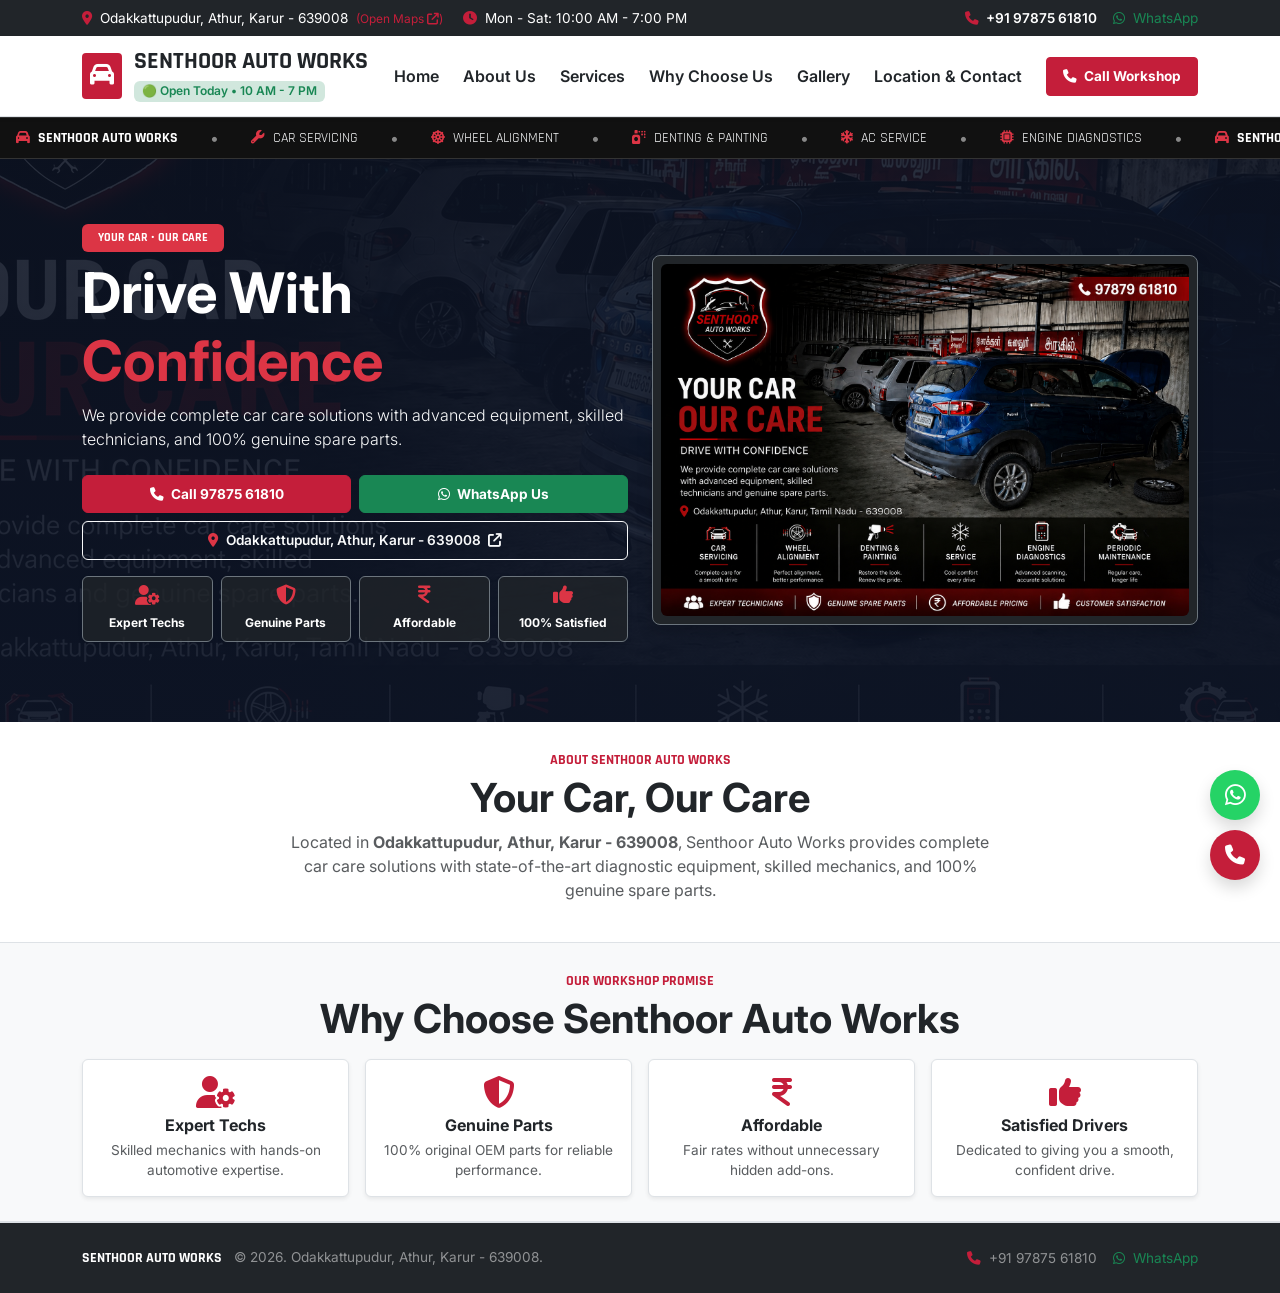
==== commit 0d73c995: "Update website code, styling and JS enhancements" ====
--- a/index.html
+++ b/index.html
@@ -2,37 +2,28 @@
 <html lang="en">
 
 <head>
-   
   <meta charset="UTF-8" />
-   
   <meta name="viewport" content="width=device-width, initial-scale=1.0" />
-   
   <meta name="description"
     content="Senthoor Auto Works – Your trusted local car service workshop in Odakkattupudur, Athur, Karur, Tamil Nadu 639008. Complete car care, engine diagnostics, denting, and painting." />
-    <title>Senthoor Auto Works | Car Service & Maintenance | Karur 639008</title>
-
-    <!-- Google Fonts: Inter & Rajdhani -->
-   
+  <title>Senthoor Auto Works | Car Service & Maintenance | Karur 639008</title>
+
+  <!-- Google Fonts: Inter & Rajdhani -->
   <link rel="preconnect" href="https://fonts.googleapis.com" />
-   
   <link rel="preconnect" href="https://fonts.gstatic.com" crossorigin />
-   
   <link
     href="https://fonts.googleapis.com/css2?family=Inter:wght@400;500;600;700;800&family=Rajdhani:wght@600;700&display=swap"
     rel="stylesheet" />
 
-    <!-- Bootstrap 5 CSS -->
-   
+  <!-- Bootstrap 5 CSS -->
   <link rel="stylesheet" href="https://cdn.jsdelivr.net/npm/bootstrap@5.3.3/dist/css/bootstrap.min.css" />
-    <!-- Font Awesome 6 -->
-   
+  <!-- Font Awesome 6 -->
   <link rel="stylesheet" href="https://cdnjs.cloudflare.com/ajax/libs/font-awesome/6.5.2/css/all.min.css" />
-    <!-- Custom CSS -->
-   
+  <!-- Custom CSS -->
   <link rel="stylesheet" href="style.css?v=2.7" />
 
-    <!-- Embedded Styles for Moving Logo Ticker & Hero Background Video -->
-    <style>
+  <!-- Embedded Styles for Moving Logo Ticker & Hero Background Video -->
+  <style>
     /* ================= MOVING TICKER BANNER ================= */
     .moving-ticker-container {
       width: 100%;
@@ -111,677 +102,637 @@
 
 <body>
 
-    <!-- ================= TOP BAR ================= -->
-    <div class="top-bar py-2 bg-dark text-white">
-        <div class="container-xl d-flex justify-content-between align-items-center fs-7">
-            <div>
-                <a
-          href="https://www.google.com/maps/place/Senthoor+Auto+Works/@10.9853746,78.0303491,16.93z/data=!4m6!3m5!1s0x3baa2f007b24e005:0x4771382ccff15f46!8m2!3d10.985304!4d78.032888!16s%2Fg%2F11z8j_g0k7"
+  <!-- ================= TOP BAR ================= -->
+  <div class="top-bar py-2 bg-dark text-white">
+    <div class="container-xl d-flex justify-content-between align-items-center fs-7">
+      <div>
+        <a href="https://www.google.com/maps/place/Senthoor+Auto+Works/@10.9853746,78.0303491,16.93z/data=!4m6!3m5!1s0x3baa2f007b24e005:0x4771382ccff15f46!8m2!3d10.985304!4d78.032888!16s%2Fg%2F11z8j_g0k7"
           target="_blank" rel="noopener noreferrer" class="text-white text-decoration-none">
-                    <i class="fas fa-location-dot text-red me-2" aria-hidden="true"></i>Odakkattupudur, Athur, Karur -
-          639008 <small class="text-red ms-1">(Open Maps <i class="fas fa-arrow-up-right-from-square fs-8"
+          <i class="fas fa-location-dot text-red me-2" aria-hidden="true"></i>Odakkattupudur, Athur, Karur - 639008
+          <small class="text-red ms-1">(Open Maps <i class="fas fa-arrow-up-right-from-square fs-8"
               aria-hidden="true"></i>)</small>
-                  </a>
-                <span class="d-none d-md-inline ms-3"><i class="fas fa-clock text-red me-2" aria-hidden="true"></i>Mon -
-          Sat: 10:00 AM - 7:00 PM</span>
-              </div>
-            <div class="d-flex gap-3">
-                <a href="tel:+919787561810" class="text-white text-decoration-none fw-semibold"><i
+        </a>
+        <span class="d-none d-md-inline ms-3"><i class="fas fa-clock text-red me-2" aria-hidden="true"></i>Mon - Sat:
+          10:00 AM - 7:00 PM</span>
+      </div>
+      <div class="d-flex gap-3">
+        <a href="tel:+919787561810" class="text-white text-decoration-none fw-semibold"><i
             class="fas fa-phone text-red me-1" aria-hidden="true"></i> +91 97875 61810</a>
-                <a href="https://wa.me/919787561810" class="text-success text-decoration-none d-none d-sm-inline"
+        <a href="https://wa.me/919787561810" class="text-success text-decoration-none d-none d-sm-inline"
           target="_blank" rel="noopener noreferrer"><i class="fab fa-whatsapp me-1" aria-hidden="true"></i> WhatsApp</a>
-              </div>
-          </div>
-      </div>
-
-    <!-- ================= MAIN HEADER ================= -->
-    <header class="sticky-top bg-white border-bottom shadow-sm">
-        <div class="container-xl">
-            <nav class="navbar navbar-expand-lg py-2" aria-label="Main Navigation">
-                <a class="navbar-brand d-flex align-items-center gap-2" href="#home">
-                    <div class="brand-badge bg-red text-white p-2 rounded-1 me-1">
-                        <i class="fas fa-car fs-4" aria-hidden="true"></i>
-                      </div>
-                    <div>
-                        <span class="font-mono fw-bold text-dark fs-4 d-block lh-1">SENTHOOR AUTO WORKS</span>
-                        <span class="badge bg-success-subtle text-success fs-8 fw-semibold mt-1">🟢 Open Today • 10 AM -
-              7 PM</span>
-                      </div>
-                  </a>
-
-                <button class="navbar-toggler border-0 shadow-none" type="button" data-bs-toggle="collapse"
+      </div>
+    </div>
+  </div>
+
+  <!-- ================= MAIN HEADER ================= -->
+  <header class="sticky-top bg-white border-bottom shadow-sm">
+    <div class="container-xl">
+      <nav class="navbar navbar-expand-lg py-2" aria-label="Main Navigation">
+        <a class="navbar-brand d-flex align-items-center gap-2" href="#home">
+          <div class="brand-badge bg-red text-white p-2 rounded-1 me-1">
+            <i class="fas fa-car fs-4" aria-hidden="true"></i>
+          </div>
+          <div>
+            <span class="font-mono fw-bold text-dark fs-4 d-block lh-1">SENTHOOR AUTO WORKS</span>
+            <span class="badge bg-success-subtle text-success fs-8 fw-semibold mt-1">🟢 Open Today • 10 AM - 7 PM</span>
+          </div>
+        </a>
+
+        <button class="navbar-toggler border-0 shadow-none" type="button" data-bs-toggle="collapse"
           data-bs-target="#navContent" aria-controls="navContent" aria-expanded="false" aria-label="Toggle navigation">
-                    <i class="fas fa-bars fs-3 text-dark" aria-hidden="true"></i>
-                  </button>
-
-                <div class="collapse navbar-collapse" id="navContent">
-                    <ul class="navbar-nav ms-auto mb-2 mb-lg-0 fw-semibold fs-6 gap-lg-2">
-                        <li class="nav-item"><a class="nav-link text-dark active" href="#home"
-                data-tab="pane-home">Home</a></li>
-                        <li class="nav-item"><a class="nav-link text-dark" href="#about" data-tab="pane-home">About
-                Us</a></li>
-                        <li class="nav-item"><a class="nav-link text-dark" href="#services"
-                data-tab="pane-services">Services</a></li>
-                        <li class="nav-item"><a class="nav-link text-dark" href="#why-us" data-tab="pane-home">Why
-                Choose Us</a></li>
-                        <li class="nav-item"><a class="nav-link text-dark" href="#gallery"
-                data-tab="pane-gallery">Gallery</a></li>
-                        <li class="nav-item"><a class="nav-link text-dark" href="#contact"
-                data-tab="pane-contact">Location & Contact</a></li>
-                      </ul>
-                    <div class="ms-lg-3">
-                        <a href="tel:+919787561810" class="btn btn-red px-3 py-2 rounded-1 fw-bold fs-7">
-                            <i class="fas fa-phone me-1" aria-hidden="true"></i> Call Workshop
-                          </a>
-                      </div>
-                  </div>
-              </nav>
-
-            <!-- Mobile App Top Tab Switcher -->
-            <div class="mobile-app-tabs-container py-2">
-                <div class="mobile-app-tabs" role="tablist">
-                    <button class="app-tab-btn active" data-tab="pane-home" role="tab" aria-selected="true">
-                        <i class="fas fa-house" aria-hidden="true"></i>
-                        <span>Overview</span>
-                      </button>
-                    <button class="app-tab-btn" data-tab="pane-services" role="tab" aria-selected="false">
-                        <i class="fas fa-wrench" aria-hidden="true"></i>
-                        <span>Services</span>
-                      </button>
-                    <button class="app-tab-btn" data-tab="pane-gallery" role="tab" aria-selected="false">
-                        <i class="fas fa-images" aria-hidden="true"></i>
-                        <span>Gallery</span>
-                      </button>
-                    <button class="app-tab-btn" data-tab="pane-contact" role="tab" aria-selected="false">
-                        <i class="fas fa-location-dot" aria-hidden="true"></i>
-                        <span>Contact</span>
-                      </button>
-                  </div>
-              </div>
-          </div>
-      </header>
-
-    <!-- ================= CONTINUOUS MOVING LOGO BANNER ================= -->
-    <div class="moving-ticker-container py-2">
-        <div class="moving-ticker-track">
-            <!-- Group 1 -->
-            <div class="d-flex align-items-center">
-                <div class="ticker-item"><span class="text-white font-mono fw-bold fs-7"><i
+          <i class="fas fa-bars fs-3 text-dark" aria-hidden="true"></i>
+        </button>
+
+        <div class="collapse navbar-collapse" id="navContent">
+          <ul class="navbar-nav ms-auto mb-2 mb-lg-0 fw-semibold fs-6 gap-lg-2">
+            <li class="nav-item"><a class="nav-link text-dark active" href="#home" data-tab="pane-home">Home</a></li>
+            <li class="nav-item"><a class="nav-link text-dark" href="#about" data-tab="pane-home">About Us</a></li>
+            <li class="nav-item"><a class="nav-link text-dark" href="#services" data-tab="pane-services">Services</a>
+            </li>
+            <li class="nav-item"><a class="nav-link text-dark" href="#why-us" data-tab="pane-home">Why Choose Us</a>
+            </li>
+            <li class="nav-item"><a class="nav-link text-dark" href="#gallery" data-tab="pane-gallery">Gallery</a></li>
+            <li class="nav-item"><a class="nav-link text-dark" href="#contact" data-tab="pane-contact">Location &
+                Contact</a></li>
+          </ul>
+          <div class="ms-lg-3">
+            <a href="tel:+919787561810" class="btn btn-red px-3 py-2 rounded-1 fw-bold fs-7">
+              <i class="fas fa-phone me-1" aria-hidden="true"></i> Call Workshop
+            </a>
+          </div>
+        </div>
+      </nav>
+
+      <!-- Mobile App Top Tab Switcher -->
+      <div class="mobile-app-tabs-container py-2">
+        <div class="mobile-app-tabs" role="tablist">
+          <button class="app-tab-btn active" data-tab="pane-home" role="tab" aria-selected="true">
+            <i class="fas fa-house" aria-hidden="true"></i>
+            <span>Overview</span>
+          </button>
+          <button class="app-tab-btn" data-tab="pane-services" role="tab" aria-selected="false">
+            <i class="fas fa-wrench" aria-hidden="true"></i>
+            <span>Services</span>
+          </button>
+          <button class="app-tab-btn" data-tab="pane-gallery" role="tab" aria-selected="false">
+            <i class="fas fa-images" aria-hidden="true"></i>
+            <span>Gallery</span>
+          </button>
+          <button class="app-tab-btn" data-tab="pane-contact" role="tab" aria-selected="false">
+            <i class="fas fa-location-dot" aria-hidden="true"></i>
+            <span>Contact</span>
+          </button>
+        </div>
+      </div>
+    </div>
+  </header>
+
+  <!-- ================= CONTINUOUS MOVING LOGO BANNER ================= -->
+  <div class="moving-ticker-container py-2">
+    <div class="moving-ticker-track">
+      <!-- Group 1 -->
+      <div class="d-flex align-items-center">
+        <div class="ticker-item"><span class="text-white font-mono fw-bold fs-7"><i
               class="fas fa-car text-danger me-2"></i>SENTHOOR AUTO WORKS</span></div>
-                <div class="ticker-item"><span class="text-white-50">•</span></div>
-                <div class="ticker-item"><span class="text-light font-mono fs-7"><i
+        <div class="ticker-item"><span class="text-white-50">•</span></div>
+        <div class="ticker-item"><span class="text-light font-mono fs-7"><i
               class="fas fa-wrench text-danger me-2"></i>CAR SERVICING</span></div>
-                <div class="ticker-item"><span class="text-white-50">•</span></div>
-                <div class="ticker-item"><span class="text-light font-mono fs-7"><i
+        <div class="ticker-item"><span class="text-white-50">•</span></div>
+        <div class="ticker-item"><span class="text-light font-mono fs-7"><i
               class="fas fa-dharmachakra text-danger me-2"></i>WHEEL ALIGNMENT</span></div>
-                <div class="ticker-item"><span class="text-white-50">•</span></div>
-                <div class="ticker-item"><span class="text-light font-mono fs-7"><i
+        <div class="ticker-item"><span class="text-white-50">•</span></div>
+        <div class="ticker-item"><span class="text-light font-mono fs-7"><i
               class="fas fa-spray-can text-danger me-2"></i>DENTING & PAINTING</span></div>
-                <div class="ticker-item"><span class="text-white-50">•</span></div>
-                <div class="ticker-item"><span class="text-light font-mono fs-7"><i
+        <div class="ticker-item"><span class="text-white-50">•</span></div>
+        <div class="ticker-item"><span class="text-light font-mono fs-7"><i
               class="fas fa-snowflake text-danger me-2"></i>AC SERVICE</span></div>
-                <div class="ticker-item"><span class="text-white-50">•</span></div>
-                <div class="ticker-item"><span class="text-light font-mono fs-7"><i
+        <div class="ticker-item"><span class="text-white-50">•</span></div>
+        <div class="ticker-item"><span class="text-light font-mono fs-7"><i
               class="fas fa-microchip text-danger me-2"></i>ENGINE DIAGNOSTICS</span></div>
-                <div class="ticker-item"><span class="text-white-50">•</span></div>
-              </div>
-            <!-- Group 2 (Exact Duplicate for Seamless Loop) -->
-            <div class="d-flex align-items-center" aria-hidden="true">
-                <div class="ticker-item"><span class="text-white font-mono fw-bold fs-7"><i
+        <div class="ticker-item"><span class="text-white-50">•</span></div>
+      </div>
+      <!-- Group 2 (Exact Duplicate for Seamless Loop) -->
+      <div class="d-flex align-items-center" aria-hidden="true">
+        <div class="ticker-item"><span class="text-white font-mono fw-bold fs-7"><i
               class="fas fa-car text-danger me-2"></i>SENTHOOR AUTO WORKS</span></div>
-                <div class="ticker-item"><span class="text-white-50">•</span></div>
-                <div class="ticker-item"><span class="text-light font-mono fs-7"><i
+        <div class="ticker-item"><span class="text-white-50">•</span></div>
+        <div class="ticker-item"><span class="text-light font-mono fs-7"><i
               class="fas fa-wrench text-danger me-2"></i>CAR SERVICING</span></div>
-                <div class="ticker-item"><span class="text-white-50">•</span></div>
-                <div class="ticker-item"><span class="text-light font-mono fs-7"><i
+        <div class="ticker-item"><span class="text-white-50">•</span></div>
+        <div class="ticker-item"><span class="text-light font-mono fs-7"><i
               class="fas fa-dharmachakra text-danger me-2"></i>WHEEL ALIGNMENT</span></div>
-                <div class="ticker-item"><span class="text-white-50">•</span></div>
-                <div class="ticker-item"><span class="text-light font-mono fs-7"><i
+        <div class="ticker-item"><span class="text-white-50">•</span></div>
+        <div class="ticker-item"><span class="text-light font-mono fs-7"><i
               class="fas fa-spray-can text-danger me-2"></i>DENTING & PAINTING</span></div>
-                <div class="ticker-item"><span class="text-white-50">•</span></div>
-                <div class="ticker-item"><span class="text-light font-mono fs-7"><i
+        <div class="ticker-item"><span class="text-white-50">•</span></div>
+        <div class="ticker-item"><span class="text-light font-mono fs-7"><i
               class="fas fa-snowflake text-danger me-2"></i>AC SERVICE</span></div>
-                <div class="ticker-item"><span class="text-white-50">•</span></div>
-                <div class="ticker-item"><span class="text-light font-mono fs-7"><i
+        <div class="ticker-item"><span class="text-white-50">•</span></div>
+        <div class="ticker-item"><span class="text-light font-mono fs-7"><i
               class="fas fa-microchip text-danger me-2"></i>ENGINE DIAGNOSTICS</span></div>
-                <div class="ticker-item"><span class="text-white-50">•</span></div>
-              </div>
-          </div>
-      </div>
-
-    <main>
-        <!-- ================= TAB 1: OVERVIEW & HOME ================= -->
-        <div class="mobile-app-pane active" id="pane-home" role="tabpanel">
-            
-            <!-- ================= HERO SECTION WITH BACKGROUND VIDEO ================= -->
-            <section class="hero-video-wrapper py-5 text-white" id="home">
-                
-                <!-- Video element (Replace hero-bg.mp4 with your video file name) -->
-                <video class="hero-bg-video" autoplay loop muted playsinline poster="second.jpg">
-                   
+        <div class="ticker-item"><span class="text-white-50">•</span></div>
+      </div>
+    </div>
+  </div>
+
+  <main>
+    <!-- ================= TAB 1: OVERVIEW & HOME ================= -->
+    <div class="mobile-app-pane active" id="pane-home" role="tabpanel">
+
+      <!-- ================= HERO SECTION WITH BACKGROUND VIDEO ================= -->
+      <section class="hero-video-wrapper py-5 text-white" id="home">
+
+        <!-- Video element (Replace hero-bg.mp4 with your video file name) -->
+        <video class="hero-bg-video" autoplay loop muted playsinline poster="second.jpg">
           <source src="hero-bg.mp4" type="video/mp4" />
-                   
           <source src="hero-bg.webm" type="video/webm" />
-                 
         </video>
-                
-                <!-- Semi-transparent dark overlay mask for text contrast -->
-                <div class="hero-video-overlay"></div>
-
-                <div class="container-xl hero-video-content py-3">
-                    <div class="row align-items-center g-4">
-                        <div class="col-lg-6">
-                            <span class="badge bg-danger text-white font-mono px-3 py-2 text-uppercase mb-2">Your Car •
-                Our Care</span>
-                            <h1 class="display-4 fw-bold text-white mb-2">Drive With <span
-                  class="text-danger">Confidence</span></h1>
-                            <p class="lead text-light mb-4 fs-6">
-                                We provide complete car care solutions with advanced equipment, skilled technicians, and
-                100% genuine spare parts.
-                              </p>
-
-                            <!-- 1-Tap Mobile Action Bar -->
-                            <div class="row g-2 mb-3">
-                                <div class="col-6">
-                                    <a href="tel:+919787561810" class="btn btn-red w-100 py-2 fw-bold fs-7 rounded-2">
-                                        <i class="fas fa-phone me-1" aria-hidden="true"></i> Call 97875 61810
-                                      </a>
-                                  </div>
-                                <div class="col-6">
-                                    <a href="https://wa.me/919787561810" target="_blank" rel="noopener noreferrer"
+
+        <!-- Semi-transparent dark overlay mask for text contrast -->
+        <div class="hero-video-overlay"></div>
+
+        <div class="container-xl hero-video-content py-3">
+          <div class="row align-items-center g-4">
+            <div class="col-lg-6">
+              <span class="badge bg-danger text-white font-mono px-3 py-2 text-uppercase mb-2">Your Car • Our
+                Care</span>
+              <h1 class="display-4 fw-bold text-white mb-2">Drive With <span class="text-danger">Confidence</span></h1>
+              <p class="lead text-light mb-4 fs-6">
+                We provide complete car care solutions with advanced equipment, skilled technicians, and 100% genuine
+                spare parts.
+              </p>
+
+              <!-- 1-Tap Mobile Action Bar -->
+              <div class="row g-2 mb-3">
+                <div class="col-6">
+                  <a href="tel:+919787561810" class="btn btn-red w-100 py-2 fw-bold fs-7 rounded-2">
+                    <i class="fas fa-phone me-1" aria-hidden="true"></i> Call 97875 61810
+                  </a>
+                </div>
+                <div class="col-6">
+                  <a href="https://wa.me/919787561810" target="_blank" rel="noopener noreferrer"
                     class="btn btn-success w-100 py-2 fw-bold fs-7 rounded-2">
-                                        <i class="fab fa-whatsapp me-1" aria-hidden="true"></i> WhatsApp Us
-                                      </a>
-                                  </div>
-                                <div class="col-12">
-                                    <a
-                    href="https://www.google.com/maps/place/Senthoor+Auto+Works/@10.9853746,78.0303491,16.93z/data=!4m6!3m5!1s0x3baa2f007b24e005:0x4771382ccff15f46!8m2!3d10.985304!4d78.032888!16s%2Fg%2F11z8j_g0k7"
+                    <i class="fab fa-whatsapp me-1" aria-hidden="true"></i> WhatsApp Us
+                  </a>
+                </div>
+                <div class="col-12">
+                  <a href="https://www.google.com/maps/place/Senthoor+Auto+Works/@10.9853746,78.0303491,16.93z/data=!4m6!3m5!1s0x3baa2f007b24e005:0x4771382ccff15f46!8m2!3d10.985304!4d78.032888!16s%2Fg%2F11z8j_g0k7"
                     target="_blank" rel="noopener noreferrer"
                     class="btn btn-outline-light w-100 py-2 fs-7 fw-semibold rounded-2">
-                                        <i class="fas fa-location-dot text-danger me-2"
-                      aria-hidden="true"></i>Odakkattupudur, Athur, Karur - 639008 <i
-                      class="fas fa-arrow-up-right-from-square ms-1" aria-hidden="true"></i>
-                                      </a>
-                                  </div>
-                              </div>
-
-                            <!-- Feature Badges Strip -->
-                            <div class="row g-2 mb-3 text-center">
-                                <div class="col-3">
-                                    <div class="p-2 bg-dark bg-opacity-75 border border-secondary rounded-2 shadow-sm">
-                                        <i class="fas fa-user-gear text-danger fs-5 d-block mb-1"
-                      aria-hidden="true"></i>
-                                        <small class="fw-bold text-white fs-8">Expert Techs</small>
-                                      </div>
-                                  </div>
-                                <div class="col-3">
-                                    <div class="p-2 bg-dark bg-opacity-75 border border-secondary rounded-2 shadow-sm">
-                                        <i class="fas fa-shield-halved text-danger fs-5 d-block mb-1"
-                      aria-hidden="true"></i>
-                                        <small class="fw-bold text-white fs-8">Genuine Parts</small>
-                                      </div>
-                                  </div>
-                                <div class="col-3">
-                                    <div class="p-2 bg-dark bg-opacity-75 border border-secondary rounded-2 shadow-sm">
-                                        <i class="fas fa-indian-rupee-sign text-danger fs-5 d-block mb-1"
-                      aria-hidden="true"></i>
-                                        <small class="fw-bold text-white fs-8">Affordable</small>
-                                      </div>
-                                  </div>
-                                <div class="col-3">
-                                    <div class="p-2 bg-dark bg-opacity-75 border border-secondary rounded-2 shadow-sm">
-                                        <i class="fas fa-thumbs-up text-danger fs-5 d-block mb-1"
-                      aria-hidden="true"></i>
-                                        <small class="fw-bold text-white fs-8">100% Satisfied</small>
-                                      </div>
-                                  </div>
-                              </div>
-                          </div>
-
-                        <div class="col-lg-6">
-                            <div class="rounded-3 overflow-hidden shadow border border-secondary bg-dark p-2">
-                                <img src="second.jpg" alt="Senthoor Auto Works Official Workshop"
-                  class="img-fluid w-100 rounded-2" style="max-height: 400px; object-fit: contain;" />
-                              </div>
-                          </div>
-                      </div>
-                  </div>
-              </section>
-
-            <!-- ABOUT US -->
-            <section class="py-4 bg-white border-bottom" id="about">
-                <div class="container-xl">
-                    <div class="max-w-700 mx-auto text-center mb-3">
-                        <span class="text-red font-mono text-uppercase fw-bold fs-7">About Senthoor Auto Works</span>
-                        <h2 class="fw-bold text-dark display-6 mt-1 mb-2">Your Car, Our Care</h2>
-                        <p class="text-muted fs-6 mb-2">
-                            Located in <strong>Odakkattupudur, Athur, Karur - 639008</strong>, Senthoor Auto Works
-              provides complete car care solutions with state-of-the-art diagnostic equipment, skilled mechanics, and
-              100% genuine spare parts.
-                          </p>
-                      </div>
-                  </div>
-              </section>
-
-            <!-- WHY CHOOSE US SECTION -->
-            <section class="py-4 bg-light border-bottom" id="why-us">
-                <div class="container-xl">
-                    <div class="text-center max-w-700 mx-auto mb-3">
-                        <span class="text-red font-mono text-uppercase fw-bold fs-7">Our Workshop Promise</span>
-                        <h2 class="fw-bold text-dark display-6 mt-1">Why Choose Senthoor Auto Works</h2>
-                      </div>
-
-                    <div class="row g-3 text-center">
-                        <div class="col-6 col-md-3">
-                            <div class="p-3 border rounded-2 bg-white shadow-sm h-100">
-                                <i class="fas fa-user-gear text-red fs-2 mb-2" aria-hidden="true"></i>
-                                <h3 class="fw-bold text-dark fs-6 mb-1">Expert Techs</h3>
-                                <p class="text-muted fs-7 mb-0">Skilled mechanics with hands-on automotive expertise.
-                </p>
-                              </div>
-                          </div>
-
-                        <div class="col-6 col-md-3">
-                            <div class="p-3 border rounded-2 bg-white shadow-sm h-100">
-                                <i class="fas fa-shield-halved text-red fs-2 mb-2" aria-hidden="true"></i>
-                                <h3 class="fw-bold text-dark fs-6 mb-1">Genuine Parts</h3>
-                                <p class="text-muted fs-7 mb-0">100% original OEM parts for reliable performance.</p>
-                              </div>
-                          </div>
-
-                        <div class="col-6 col-md-3">
-                            <div class="p-3 border rounded-2 bg-white shadow-sm h-100">
-                                <i class="fas fa-indian-rupee-sign text-red fs-2 mb-2" aria-hidden="true"></i>
-                                <h3 class="fw-bold text-dark fs-6 mb-1">Affordable</h3>
-                                <p class="text-muted fs-7 mb-0">Fair rates without unnecessary hidden add-ons.</p>
-                              </div>
-                          </div>
-
-                        <div class="col-6 col-md-3">
-                            <div class="p-3 border rounded-2 bg-white shadow-sm h-100">
-                                <i class="fas fa-thumbs-up text-red fs-2 mb-2" aria-hidden="true"></i>
-                                <h3 class="fw-bold text-dark fs-6 mb-1">Satisfied Drivers</h3>
-                                <p class="text-muted fs-7 mb-0">Dedicated to giving you a smooth, confident drive.</p>
-                              </div>
-                          </div>
-                      </div>
-                  </div>
-              </section>
-          </div>
-
-        <!-- ================= TAB 2: SERVICES ================= -->
-        <div class="mobile-app-pane" id="pane-services" role="tabpanel">
-            <section class="py-4 bg-light" id="services">
-                <div class="container-xl">
-                    <div class="text-center max-w-700 mx-auto mb-3">
-                        <span class="text-red font-mono text-uppercase fw-bold fs-7">Complete Solutions</span>
-                        <h2 class="fw-bold text-dark display-6 mt-1 mb-1">Our Core Services</h2>
-                        <p class="text-muted fs-6">Tap any service to select it in the booking form!</p>
-                      </div>
-
-                    <div class="row g-3">
-                        <div class="col-md-4 col-sm-6">
-                            <div
+                    <i class="fas fa-location-dot text-danger me-2" aria-hidden="true"></i>Odakkattupudur, Athur, Karur
+                    - 639008 <i class="fas fa-arrow-up-right-from-square ms-1" aria-hidden="true"></i>
+                  </a>
+                </div>
+              </div>
+
+              <!-- Feature Badges Strip -->
+              <div class="row g-2 mb-3 text-center">
+                <div class="col-3">
+                  <div class="p-2 bg-dark bg-opacity-75 border border-secondary rounded-2 shadow-sm">
+                    <i class="fas fa-user-gear text-danger fs-5 d-block mb-1" aria-hidden="true"></i>
+                    <small class="fw-bold text-white fs-8">Expert Techs</small>
+                  </div>
+                </div>
+                <div class="col-3">
+                  <div class="p-2 bg-dark bg-opacity-75 border border-secondary rounded-2 shadow-sm">
+                    <i class="fas fa-shield-halved text-danger fs-5 d-block mb-1" aria-hidden="true"></i>
+                    <small class="fw-bold text-white fs-8">Genuine Parts</small>
+                  </div>
+                </div>
+                <div class="col-3">
+                  <div class="p-2 bg-dark bg-opacity-75 border border-secondary rounded-2 shadow-sm">
+                    <i class="fas fa-indian-rupee-sign text-danger fs-5 d-block mb-1" aria-hidden="true"></i>
+                    <small class="fw-bold text-white fs-8">Affordable</small>
+                  </div>
+                </div>
+                <div class="col-3">
+                  <div class="p-2 bg-dark bg-opacity-75 border border-secondary rounded-2 shadow-sm">
+                    <i class="fas fa-thumbs-up text-danger fs-5 d-block mb-1" aria-hidden="true"></i>
+                    <small class="fw-bold text-white fs-8">100% Satisfied</small>
+                  </div>
+                </div>
+              </div>
+            </div>
+
+            <div class="col-lg-6">
+              <div class="rounded-3 overflow-hidden shadow border border-secondary bg-dark p-2">
+                <img src="second.jpg" alt="Senthoor Auto Works Official Workshop" class="img-fluid w-100 rounded-2"
+                  style="max-height: 400px; object-fit: contain;" />
+              </div>
+            </div>
+          </div>
+        </div>
+      </section>
+
+      <!-- ABOUT US -->
+      <section class="py-4 bg-white border-bottom" id="about">
+        <div class="container-xl">
+          <div class="max-w-700 mx-auto text-center mb-3">
+            <span class="text-red font-mono text-uppercase fw-bold fs-7">About Senthoor Auto Works</span>
+            <h2 class="fw-bold text-dark display-6 mt-1 mb-2">Your Car, Our Care</h2>
+            <p class="text-muted fs-6 mb-2">
+              Located in <strong>Odakkattupudur, Athur, Karur - 639008</strong>, Senthoor Auto Works provides complete
+              car care solutions with state-of-the-art diagnostic equipment, skilled mechanics, and 100% genuine spare
+              parts.
+            </p>
+          </div>
+        </div>
+      </section>
+
+      <!-- WHY CHOOSE US SECTION -->
+      <section class="py-4 bg-light border-bottom" id="why-us">
+        <div class="container-xl">
+          <div class="text-center max-w-700 mx-auto mb-3">
+            <span class="text-red font-mono text-uppercase fw-bold fs-7">Our Workshop Promise</span>
+            <h2 class="fw-bold text-dark display-6 mt-1">Why Choose Senthoor Auto Works</h2>
+          </div>
+
+          <div class="row g-3 text-center">
+            <div class="col-6 col-md-3">
+              <div class="p-3 border rounded-2 bg-white shadow-sm h-100">
+                <i class="fas fa-user-gear text-red fs-2 mb-2" aria-hidden="true"></i>
+                <h3 class="fw-bold text-dark fs-6 mb-1">Expert Techs</h3>
+                <p class="text-muted fs-7 mb-0">Skilled mechanics with hands-on automotive expertise.</p>
+              </div>
+            </div>
+
+            <div class="col-6 col-md-3">
+              <div class="p-3 border rounded-2 bg-white shadow-sm h-100">
+                <i class="fas fa-shield-halved text-red fs-2 mb-2" aria-hidden="true"></i>
+                <h3 class="fw-bold text-dark fs-6 mb-1">Genuine Parts</h3>
+                <p class="text-muted fs-7 mb-0">100% original OEM parts for reliable performance.</p>
+              </div>
+            </div>
+
+            <div class="col-6 col-md-3">
+              <div class="p-3 border rounded-2 bg-white shadow-sm h-100">
+                <i class="fas fa-indian-rupee-sign text-red fs-2 mb-2" aria-hidden="true"></i>
+                <h3 class="fw-bold text-dark fs-6 mb-1">Affordable</h3>
+                <p class="text-muted fs-7 mb-0">Fair rates without unnecessary hidden add-ons.</p>
+              </div>
+            </div>
+
+            <div class="col-6 col-md-3">
+              <div class="p-3 border rounded-2 bg-white shadow-sm h-100">
+                <i class="fas fa-thumbs-up text-red fs-2 mb-2" aria-hidden="true"></i>
+                <h3 class="fw-bold text-dark fs-6 mb-1">Satisfied Drivers</h3>
+                <p class="text-muted fs-7 mb-0">Dedicated to giving you a smooth, confident drive.</p>
+              </div>
+            </div>
+          </div>
+        </div>
+      </section>
+    </div>
+
+    <!-- ================= TAB 2: SERVICES ================= -->
+    <div class="mobile-app-pane" id="pane-services" role="tabpanel">
+      <section class="py-4 bg-light" id="services">
+        <div class="container-xl">
+          <div class="text-center max-w-700 mx-auto mb-3">
+            <span class="text-red font-mono text-uppercase fw-bold fs-7">Complete Solutions</span>
+            <h2 class="fw-bold text-dark display-6 mt-1 mb-1">Our Core Services</h2>
+            <p class="text-muted fs-6">Tap any service to select it in the booking form!</p>
+          </div>
+
+          <div class="row g-3">
+            <div class="col-md-4 col-sm-6">
+              <div
                 class="p-3 bg-white border rounded-3 h-100 shadow-sm service-card d-flex flex-column justify-content-between">
-                                <div>
-                                    <div class="text-red mb-2 fs-2"><i class="fas fa-car-side" aria-hidden="true"></i>
-                  </div>
-                                    <h3 class="fw-bold fs-5 text-dark">Car Servicing</h3>
-                                    <p class="text-muted fs-7 mb-3">Complete care for a smooth drive. Comprehensive
-                    safety check, liquid refills, and cleaning.</p>
-                                  </div>
-                                <button class="btn btn-red btn-sm w-100 fw-bold btn-book-service"
-                  data-service="Car Servicing">
-                                    <i class="fas fa-receipt me-1" aria-hidden="true"></i> Book & Generate Bill
-                                  </button>
-                              </div>
-                          </div>
-
-                        <div class="col-md-4 col-sm-6">
-                            <div
+                <div>
+                  <div class="text-red mb-2 fs-2"><i class="fas fa-car-side" aria-hidden="true"></i></div>
+                  <h3 class="fw-bold fs-5 text-dark">Car Servicing</h3>
+                  <p class="text-muted fs-7 mb-3">Complete care for a smooth drive. Comprehensive safety check, liquid
+                    refills, and cleaning.</p>
+                </div>
+                <button class="btn btn-red btn-sm w-100 fw-bold btn-book-service" data-service="Car Servicing">
+                  <i class="fas fa-receipt me-1" aria-hidden="true"></i> Book & Generate Bill
+                </button>
+              </div>
+            </div>
+
+            <div class="col-md-4 col-sm-6">
+              <div
                 class="p-3 bg-white border rounded-3 h-100 shadow-sm service-card d-flex flex-column justify-content-between">
-                                <div>
-                                    <div class="text-red mb-2 fs-2"><i class="fas fa-dharmachakra"
-                      aria-hidden="true"></i></div>
-                                    <h3 class="fw-bold fs-5 text-dark">Wheel Alignment</h3>
-                                    <p class="text-muted fs-7 mb-3">Perfect alignment and balancing for smoother
-                    driving, tyre longevity, and better performance.</p>
-                                  </div>
-                                <button class="btn btn-red btn-sm w-100 fw-bold btn-book-service"
-                  data-service="Wheel Alignment">
-                                    <i class="fas fa-receipt me-1" aria-hidden="true"></i> Book & Generate Bill
-                                  </button>
-                              </div>
-                          </div>
-
-                        <div class="col-md-4 col-sm-6">
-                            <div
+                <div>
+                  <div class="text-red mb-2 fs-2"><i class="fas fa-dharmachakra" aria-hidden="true"></i></div>
+                  <h3 class="fw-bold fs-5 text-dark">Wheel Alignment</h3>
+                  <p class="text-muted fs-7 mb-3">Perfect alignment and balancing for smoother driving, tyre longevity,
+                    and better performance.</p>
+                </div>
+                <button class="btn btn-red btn-sm w-100 fw-bold btn-book-service" data-service="Wheel Alignment">
+                  <i class="fas fa-receipt me-1" aria-hidden="true"></i> Book & Generate Bill
+                </button>
+              </div>
+            </div>
+
+            <div class="col-md-4 col-sm-6">
+              <div
                 class="p-3 bg-white border rounded-3 h-100 shadow-sm service-card d-flex flex-column justify-content-between">
-                                <div>
-                                    <div class="text-red mb-2 fs-2"><i class="fas fa-spray-can" aria-hidden="true"></i>
-                  </div>
-                                    <h3 class="fw-bold fs-5 text-dark">Denting & Painting</h3>
-                                    <p class="text-muted fs-7 mb-3">Restore the look, renew the pride. Professional dent
-                    removal and color-matched paint finishing.</p>
-                                  </div>
-                                <button class="btn btn-red btn-sm w-100 fw-bold btn-book-service"
-                  data-service="Denting & Painting">
-                                    <i class="fas fa-receipt me-1" aria-hidden="true"></i> Book & Generate Bill
-                                  </button>
-                              </div>
-                          </div>
-
-                        <div class="col-md-4 col-sm-6">
-                            <div
+                <div>
+                  <div class="text-red mb-2 fs-2"><i class="fas fa-spray-can" aria-hidden="true"></i></div>
+                  <h3 class="fw-bold fs-5 text-dark">Denting & Painting</h3>
+                  <p class="text-muted fs-7 mb-3">Restore the look, renew the pride. Professional dent removal and
+                    color-matched paint finishing.</p>
+                </div>
+                <button class="btn btn-red btn-sm w-100 fw-bold btn-book-service" data-service="Denting & Painting">
+                  <i class="fas fa-receipt me-1" aria-hidden="true"></i> Book & Generate Bill
+                </button>
+              </div>
+            </div>
+
+            <div class="col-md-4 col-sm-6">
+              <div
                 class="p-3 bg-white border rounded-3 h-100 shadow-sm service-card d-flex flex-column justify-content-between">
-                                <div>
-                                    <div class="text-red mb-2 fs-2"><i class="fas fa-snowflake" aria-hidden="true"></i>
-                  </div>
-                                    <h3 class="fw-bold fs-5 text-dark">AC Service</h3>
-                                    <p class="text-muted fs-7 mb-3">Cool comfort on every drive. AC gas refill, cooling
-                    coil check, and cabin filter replacement.</p>
-                                  </div>
-                                <button class="btn btn-red btn-sm w-100 fw-bold btn-book-service"
-                  data-service="AC Service">
-                                    <i class="fas fa-receipt me-1" aria-hidden="true"></i> Book & Generate Bill
-                                  </button>
-                              </div>
-                          </div>
-
-                        <div class="col-md-4 col-sm-6">
-                            <div
+                <div>
+                  <div class="text-red mb-2 fs-2"><i class="fas fa-snowflake" aria-hidden="true"></i></div>
+                  <h3 class="fw-bold fs-5 text-dark">AC Service</h3>
+                  <p class="text-muted fs-7 mb-3">Cool comfort on every drive. AC gas refill, cooling coil check, and
+                    cabin filter replacement.</p>
+                </div>
+                <button class="btn btn-red btn-sm w-100 fw-bold btn-book-service" data-service="AC Service">
+                  <i class="fas fa-receipt me-1" aria-hidden="true"></i> Book & Generate Bill
+                </button>
+              </div>
+            </div>
+
+            <div class="col-md-4 col-sm-6">
+              <div
                 class="p-3 bg-white border rounded-3 h-100 shadow-sm service-card d-flex flex-column justify-content-between">
-                                <div>
-                                    <div class="text-red mb-2 fs-2"><i class="fas fa-microchip" aria-hidden="true"></i>
-                  </div>
-                                    <h3 class="fw-bold fs-5 text-dark">Engine Diagnostics</h3>
-                                    <p class="text-muted fs-7 mb-3">Advanced scanner diagnostics, check engine light
-                    troubleshooting, and accurate solutions.</p>
-                                  </div>
-                                <button class="btn btn-red btn-sm w-100 fw-bold btn-book-service"
-                  data-service="Engine Diagnostics">
-                                    <i class="fas fa-receipt me-1" aria-hidden="true"></i> Book & Generate Bill
-                                  </button>
-                              </div>
-                          </div>
-
-                        <div class="col-md-4 col-sm-6">
-                            <div
+                <div>
+                  <div class="text-red mb-2 fs-2"><i class="fas fa-microchip" aria-hidden="true"></i></div>
+                  <h3 class="fw-bold fs-5 text-dark">Engine Diagnostics</h3>
+                  <p class="text-muted fs-7 mb-3">Advanced scanner diagnostics, check engine light troubleshooting, and
+                    accurate solutions.</p>
+                </div>
+                <button class="btn btn-red btn-sm w-100 fw-bold btn-book-service" data-service="Engine Diagnostics">
+                  <i class="fas fa-receipt me-1" aria-hidden="true"></i> Book & Generate Bill
+                </button>
+              </div>
+            </div>
+
+            <div class="col-md-4 col-sm-6">
+              <div
                 class="p-3 bg-white border rounded-3 h-100 shadow-sm service-card d-flex flex-column justify-content-between">
-                                <div>
-                                    <div class="text-red mb-2 fs-2"><i class="fas fa-sliders" aria-hidden="true"></i>
-                  </div>
-                                    <h3 class="fw-bold fs-5 text-dark">Periodic Maintenance</h3>
-                                    <p class="text-muted fs-7 mb-3">Regular preventive maintenance, oil & filter change,
-                    and full health checks for longer vehicle life.</p>
-                                  </div>
-                                <button class="btn btn-red btn-sm w-100 fw-bold btn-book-service"
-                  data-service="Periodic Maintenance">
-                                    <i class="fas fa-receipt me-1" aria-hidden="true"></i> Book & Generate Bill
-                                  </button>
-                              </div>
-                          </div>
-                      </div>
-                  </div>
-              </section>
-          </div>
-
-        <!-- ================= TAB 3: GALLERY ================= -->
-        <div class="mobile-app-pane" id="pane-gallery" role="tabpanel">
-            <section class="py-4 bg-light" id="gallery">
-                <div class="container-xl">
-                    <div class="text-center max-w-700 mx-auto mb-3">
-                        <span class="text-red font-mono text-uppercase fw-bold fs-7">Our Workshop In Action</span>
-                        <h2 class="fw-bold text-dark display-6 mt-1">Recent Work Gallery</h2>
-                      </div>
-
-                    <div class="row g-3">
-                        <div class="col-md-6 col-12">
-                            <img src="gallery1.jpg.jpeg" alt="Senthoor Auto Works Gallery - Vehicle Maintenance"
+                <div>
+                  <div class="text-red mb-2 fs-2"><i class="fas fa-sliders" aria-hidden="true"></i></div>
+                  <h3 class="fw-bold fs-5 text-dark">Periodic Maintenance</h3>
+                  <p class="text-muted fs-7 mb-3">Regular preventive maintenance, oil & filter change, and full health
+                    checks for longer vehicle life.</p>
+                </div>
+                <button class="btn btn-red btn-sm w-100 fw-bold btn-book-service" data-service="Periodic Maintenance">
+                  <i class="fas fa-receipt me-1" aria-hidden="true"></i> Book & Generate Bill
+                </button>
+              </div>
+            </div>
+          </div>
+        </div>
+      </section>
+    </div>
+
+    <!-- ================= TAB 3: GALLERY ================= -->
+    <div class="mobile-app-pane" id="pane-gallery" role="tabpanel">
+      <section class="py-4 bg-light" id="gallery">
+        <div class="container-xl">
+          <div class="text-center max-w-700 mx-auto mb-3">
+            <span class="text-red font-mono text-uppercase fw-bold fs-7">Our Workshop In Action</span>
+            <h2 class="fw-bold text-dark display-6 mt-1">Recent Work Gallery</h2>
+          </div>
+
+          <div class="row g-3">
+            <div class="col-md-6 col-12">
+              <img src="gallery1.jpg.jpeg" alt="Senthoor Auto Works Gallery - Vehicle Maintenance"
                 class="img-fluid rounded-2 border shadow-sm" style="height: 280px; width:100%; object-fit:cover;" />
-                          </div>
-                        <div class="col-md-6 col-12">
-                            <img src="gallery2.jpg.jpeg" alt="Senthoor Auto Works Gallery - Engine Diagnostics"
+            </div>
+            <div class="col-md-6 col-12">
+              <img src="gallery2.jpg.jpeg" alt="Senthoor Auto Works Gallery - Engine Diagnostics"
                 class="img-fluid rounded-2 border shadow-sm" style="height: 280px; width:100%; object-fit:cover;" />
-                          </div>
-                        <div class="col-md-6 col-12">
-                            <img src="gallery3.jpg.jpeg" alt="Senthoor Auto Works Gallery - Denting and Painting"
+            </div>
+            <div class="col-md-6 col-12">
+              <img src="gallery3.jpg.jpeg" alt="Senthoor Auto Works Gallery - Denting and Painting"
                 class="img-fluid rounded-2 border shadow-sm" style="height: 280px; width:100%; object-fit:cover;" />
-                          </div>
-                        <div class="col-md-6 col-12">
-                            <img src="gallery4.jpg.jpeg" alt="Senthoor Auto Works Gallery - Wheel Alignment"
+            </div>
+            <div class="col-md-6 col-12">
+              <img src="gallery4.jpg.jpeg" alt="Senthoor Auto Works Gallery - Wheel Alignment"
                 class="img-fluid rounded-2 border shadow-sm" style="height: 280px; width:100%; object-fit:cover;" />
-                          </div>
-                      </div>
-                  </div>
-              </section>
-          </div>
-
-        <!-- ================= TAB 4: LOCATION & CONTACT ================= -->
-        <div class="mobile-app-pane" id="pane-contact" role="tabpanel">
-            <section class="py-4 bg-light border-top" id="contact">
-                <div class="container-xl">
-                    <div class="row g-4">
-                        <!-- Contact Details & Location Card -->
-                        <div class="col-lg-5">
-                            <span class="text-red font-mono text-uppercase fw-bold fs-7">Find Us On Map</span>
-                            <h2 class="fw-bold text-dark display-6 mt-1 mb-2">Location & Contact</h2>
-
-                            <div class="mb-2"><i class="fas fa-location-dot text-red me-2 fs-5" aria-hidden="true"></i>
+            </div>
+          </div>
+        </div>
+      </section>
+    </div>
+
+    <!-- ================= TAB 4: LOCATION & CONTACT ================= -->
+    <div class="mobile-app-pane" id="pane-contact" role="tabpanel">
+      <section class="py-4 bg-light border-top" id="contact">
+        <div class="container-xl">
+          <div class="row g-4">
+            <!-- Contact Details & Location Card -->
+            <div class="col-lg-5">
+              <span class="text-red font-mono text-uppercase fw-bold fs-7">Find Us On Map</span>
+              <h2 class="fw-bold text-dark display-6 mt-1 mb-2">Location & Contact</h2>
+
+              <div class="mb-2"><i class="fas fa-location-dot text-red me-2 fs-5" aria-hidden="true"></i>
                 <strong>Address:</strong> Odakkattupudur, Athur, Karur - 639008</div>
-                            <div class="mb-2"><i class="fas fa-phone text-red me-2 fs-5" aria-hidden="true"></i>
+              <div class="mb-2"><i class="fas fa-phone text-red me-2 fs-5" aria-hidden="true"></i>
                 <strong>Phone:</strong> <a href="tel:+919787561810" class="text-dark text-decoration-none">+91 97875
                   61810</a></div>
-                            <div class="mb-2"><i class="fab fa-whatsapp text-success me-2 fs-5" aria-hidden="true"></i>
+              <div class="mb-2"><i class="fab fa-whatsapp text-success me-2 fs-5" aria-hidden="true"></i>
                 <strong>WhatsApp:</strong> <a href="https://wa.me/919787561810" target="_blank"
                   rel="noopener noreferrer" class="text-dark text-decoration-none">+91 97875 61810</a></div>
-                            <div class="mb-3"><i class="fas fa-clock text-red me-2 fs-5" aria-hidden="true"></i>
-                <strong>Working Hours:</strong> Mon-Sat: 10:00 AM - 7:00 PM</div>
-
-                            <!-- Location Card -->
-                            <div class="card border-0 bg-dark text-white rounded-3 overflow-hidden shadow-sm mt-3">
-                                <div class="p-3 text-center">
-                                    <div class="mb-1 text-red fs-2"><i class="fas fa-map-location-dot"
-                      aria-hidden="true"></i></div>
-                                    <h3 class="fw-bold text-white fs-6 mb-1">Senthoor Auto Works</h3>
-                                    <p class="text-white-50 fs-8 mb-2">Odakkattupudur, Athur, Karur - 639008</p>
-                                    <a
-                    href="https://www.google.com/maps/place/Senthoor+Auto+Works/@10.9853746,78.0303491,16.93z/data=!4m6!3m5!1s0x3baa2f007b24e005:0x4771382ccff15f46!8m2!3d10.985304!4d78.032888!16s%2Fg%2F11z8j_g0k7"
+              <div class="mb-3"><i class="fas fa-clock text-red me-2 fs-5" aria-hidden="true"></i> <strong>Working
+                  Hours:</strong> Mon-Sat: 10:00 AM - 7:00 PM</div>
+
+              <!-- Location Card -->
+              <div class="card border-0 bg-dark text-white rounded-3 overflow-hidden shadow-sm mt-3">
+                <div class="p-3 text-center">
+                  <div class="mb-1 text-red fs-2"><i class="fas fa-map-location-dot" aria-hidden="true"></i></div>
+                  <h3 class="fw-bold text-white fs-6 mb-1">Senthoor Auto Works</h3>
+                  <p class="text-white-50 fs-8 mb-2">Odakkattupudur, Athur, Karur - 639008</p>
+                  <a href="https://www.google.com/maps/place/Senthoor+Auto+Works/@10.9853746,78.0303491,16.93z/data=!4m6!3m5!1s0x3baa2f007b24e005:0x4771382ccff15f46!8m2!3d10.985304!4d78.032888!16s%2Fg%2F11z8j_g0k7"
                     target="_blank" rel="noopener noreferrer"
                     class="btn btn-red btn-sm fw-bold font-mono text-uppercase px-3 py-2 w-100">
-                                        <i class="fas fa-directions me-2" aria-hidden="true"></i>Open Map & Directions
-                    <i class="fas fa-arrow-up-right-from-square ms-1" aria-hidden="true"></i>
-                                      </a>
-                                  </div>
-                              </div>
-                          </div>
-
-                        <!-- Appointment Form -->
-                        <div class="col-lg-7">
-                            <div class="p-3 p-md-4 bg-white border rounded-3 shadow-sm mb-4">
-                                <h3 class="fw-bold text-dark mb-1 fs-4">Book Workshop Slot & Generate Bill</h3>
-                                <p class="text-muted fs-7 mb-2">Fill details below to generate your instant digital
-                  service booking voucher!</p>
-                                <div
-                  class="badge bg-success-subtle text-success border border-success mb-3 p-2 fs-8 w-100 text-center">
-                                    🟢 Direct Reservation Tied to Senthoor Auto Works Garage (+91 97875 61810)
-                                  </div>
-                                
-                                <form id="contactForm">
-                                    <div class="row g-3">
-                                        <div class="col-md-6">
-                                            <label for="name" class="visually-hidden">Your Name</label>
-                                            <input type="text" class="form-control py-2" id="name"
-                        placeholder="Your Name *" required aria-label="Your Name" />
-                                          </div>
-                                        <div class="col-md-6">
-                                            <label for="phone" class="visually-hidden">Phone Number</label>
-                                            <input type="tel" class="form-control py-2" id="phone"
-                        placeholder="Phone Number *" required aria-label="Phone Number" />
-                                          </div>
-                                        <div class="col-md-6">
-                                            <label for="car" class="visually-hidden">Car Model</label>
-                                            <input type="text" class="form-control py-2" id="car"
+                    <i class="fas fa-directions me-2" aria-hidden="true"></i>Open Map & Directions <i
+                      class="fas fa-arrow-up-right-from-square ms-1" aria-hidden="true"></i>
+                  </a>
+                </div>
+              </div>
+            </div>
+
+            <!-- Appointment Form -->
+            <div class="col-lg-7">
+              <div class="p-3 p-md-4 bg-white border rounded-3 shadow-sm mb-4">
+                <h3 class="fw-bold text-dark mb-1 fs-4">Book Workshop Slot & Generate Bill</h3>
+                <p class="text-muted fs-7 mb-2">Fill details below to generate your instant digital service booking
+                  voucher!</p>
+                <div class="badge bg-success-subtle text-success border border-success mb-3 p-2 fs-8 w-100 text-center">
+                  🟢 Direct Reservation Tied to Senthoor Auto Works Garage (+91 97875 61810)
+                </div>
+
+                <form id="contactForm">
+                  <div class="row g-3">
+                    <div class="col-md-6">
+                      <label for="name" class="visually-hidden">Your Name</label>
+                      <input type="text" class="form-control py-2" id="name" placeholder="Your Name *" required
+                        aria-label="Your Name" />
+                    </div>
+                    <div class="col-md-6">
+                      <label for="phone" class="visually-hidden">Phone Number</label>
+                      <input type="tel" class="form-control py-2" id="phone" placeholder="Phone Number *" required
+                        aria-label="Phone Number" />
+                    </div>
+                    <div class="col-md-6">
+                      <label for="car" class="visually-hidden">Car Model</label>
+                      <input type="text" class="form-control py-2" id="car"
                         placeholder="Car Model (e.g. Swift / Baleno) *" required aria-label="Car Model" />
-                                          </div>
-                                        <div class="col-md-6">
-                                            <label for="service" class="visually-hidden">Select Service Needed</label>
-                                            <select class="form-select py-2" id="service" required
-                        aria-label="Select Service Needed">
-                                                <option value="" selected disabled>Select Service Needed *</option>
-                                                <option>Car Servicing</option>
-                                                <option>Wheel Alignment</option>
-                                                <option>Denting & Painting</option>
-                                                <option>AC Service</option>
-                                                <option>Engine Diagnostics</option>
-                                                <option>Periodic Maintenance</option>
-                                              </select>
-                                          </div>
-                                        <div class="col-12">
-                                            <label for="notes" class="visually-hidden">Symptoms / Notes</label>
-                                            <textarea class="form-control py-2" id="notes" rows="3"
+                    </div>
+                    <div class="col-md-6">
+                      <label for="service" class="visually-hidden">Select Service Needed</label>
+                      <select class="form-select py-2" id="service" required aria-label="Select Service Needed">
+                        <option value="" selected disabled>Select Service Needed *</option>
+                        <option>Car Servicing</option>
+                        <option>Wheel Alignment</option>
+                        <option>Denting & Painting</option>
+                        <option>AC Service</option>
+                        <option>Engine Diagnostics</option>
+                        <option>Periodic Maintenance</option>
+                      </select>
+                    </div>
+                    <div class="col-12">
+                      <label for="notes" class="visually-hidden">Symptoms / Notes</label>
+                      <textarea class="form-control py-2" id="notes" rows="3"
                         placeholder="Describe any issues or symptoms..."
                         aria-label="Describe any issues or symptoms"></textarea>
-                                          </div>
-                                        <div class="col-12">
-                                            <button type="submit"
-                        class="btn btn-red w-100 py-2 fw-bold text-uppercase font-mono">
-                                                <i class="fas fa-file-invoice-dollar me-2"
-                          aria-hidden="true"></i>Generate Digital Booking Bill
-                                              </button>
-                                          </div>
-                                      </div>
-                                  </form>
-                              </div>
-
-                            <!-- ================= GENERATED DIGITAL BOOKING RECEIPT ================= -->
-                            <div id="bookingReceiptContainer" class="d-none">
-                                <div
-                  class="bill-receipt-card position-relative p-4 border rounded-3 bg-white shadow-sm">
-                                    <div class="bill-header text-center mb-3">
-                                        <h4 class="fw-bold text-dark font-mono mb-0">SENTHOOR AUTO WORKS</h4>
-                                        <small class="text-muted d-block fs-8">Odakkattupudur, Athur, Karur - 639008 •
-                      Ph: +91 97875 61810</small>
-                                        <span
-                      class="badge bg-success-subtle text-success border border-success mt-2 fs-8">OFFICIAL SERVICE
+                    </div>
+                    <div class="col-12">
+                      <button type="submit" class="btn btn-red w-100 py-2 fw-bold text-uppercase font-mono">
+                        <i class="fas fa-file-invoice-dollar me-2" aria-hidden="true"></i>Generate Digital Booking Bill
+                      </button>
+                    </div>
+                  </div>
+                </form>
+              </div>
+
+              <!-- ================= GENERATED DIGITAL BOOKING RECEIPT ================= -->
+              <div id="bookingReceiptContainer" class="d-none">
+                <div class="bill-receipt-card position-relative p-4 border rounded-3 bg-white shadow-sm">
+                  <div class="bill-header text-center mb-3">
+                    <h4 class="fw-bold text-dark font-mono mb-0">SENTHOOR AUTO WORKS</h4>
+                    <small class="text-muted d-block fs-8">Odakkattupudur, Athur, Karur - 639008 • Ph: +91 97875
+                      61810</small>
+                    <span class="badge bg-success-subtle text-success border border-success mt-2 fs-8">OFFICIAL SERVICE
                       BOOKING VOUCHER</span>
-                                      </div>
-
-                                    <div class="row g-2 mb-3 fs-7">
-                                        <div class="col-6">
-                                            <strong>Receipt No:</strong> <span id="billReceiptNo"
+                  </div>
+
+                  <div class="row g-2 mb-3 fs-7">
+                    <div class="col-6">
+                      <strong>Receipt No:</strong> <span id="billReceiptNo"
                         class="font-mono text-red fw-bold">#SAW-2026-1001</span>
-                                          </div>
-                                        <div class="col-6 text-end">
-                                            <strong>Date:</strong> <span id="billDate">31 Jul 2026</span>
-                                          </div>
-                                      </div>
-
-                                    <table class="table table-bordered bill-table mb-3">
-                                        <tbody>
-                                            <tr>
-                                                <th scope="row" class="w-35">Customer Name</th>
-                                                <td id="billName">-</td>
-                                              </tr>
-                                            <tr>
-                                                <th scope="row">Phone Number</th>
-                                                <td id="billPhone">-</td>
-                                              </tr>
-                                            <tr>
-                                                <th scope="row">Vehicle Model</th>
-                                                <td id="billCar">-</td>
-                                              </tr>
-                                            <tr>
-                                                <th scope="row">Requested Service</th>
-                                                <td id="billService" class="fw-bold text-red">-</td>
-                                              </tr>
-                                            <tr>
-                                                <th scope="row">Symptoms / Notes</th>
-                                                <td id="billNotes">-</td>
-                                              </tr>
-                                            <tr>
-                                                <th scope="row">Booking Status</th>
-                                                <td><span class="badge bg-warning text-dark"><i
-                              class="fas fa-clock me-1" aria-hidden="true"></i> Slot Pending Confirmation</span></td>
-                                              </tr>
-                                          </tbody>
-                                      </table>
-
-                                    <div class="d-flex flex-wrap gap-2 no-print">
-                                        <button type="button" id="btnSendBillWhatsApp"
+                    </div>
+                    <div class="col-6 text-end">
+                      <strong>Date:</strong> <span id="billDate">31 Jul 2026</span>
+                    </div>
+                  </div>
+
+                  <table class="table table-bordered bill-table mb-3">
+                    <tbody>
+                      <tr>
+                        <th scope="row" class="w-35">Customer Name</th>
+                        <td id="billName">-</td>
+                      </tr>
+                      <tr>
+                        <th scope="row">Phone Number</th>
+                        <td id="billPhone">-</td>
+                      </tr>
+                      <tr>
+                        <th scope="row">Vehicle Model</th>
+                        <td id="billCar">-</td>
+                      </tr>
+                      <tr>
+                        <th scope="row">Requested Service</th>
+                        <td id="billService" class="fw-bold text-red">-</td>
+                      </tr>
+                      <tr>
+                        <th scope="row">Symptoms / Notes</th>
+                        <td id="billNotes">-</td>
+                      </tr>
+                      <tr>
+                        <th scope="row">Booking Status</th>
+                        <td><span class="badge bg-warning text-dark"><i class="fas fa-clock me-1"
+                              aria-hidden="true"></i> Slot Pending Confirmation</span></td>
+                      </tr>
+                    </tbody>
+                  </table>
+
+                  <div class="d-flex flex-wrap gap-2 no-print">
+                    <button type="button" id="btnSendBillWhatsApp"
                       class="btn btn-success flex-grow-1 fw-bold fs-7 py-2">
-                                            <i class="fab fa-whatsapp me-1" aria-hidden="true"></i> Send Bill to
-                      WhatsApp
-                                          </button>
-                                        <button type="button" id="btnPrintBill"
-                      class="btn btn-outline-dark fw-bold fs-7 py-2">
-                                            <i class="fas fa-print me-1" aria-hidden="true"></i> Print / Save PDF
-                                          </button>
-                                      </div>
-                                  </div>
-                              </div>
-                          </div>
-                      </div>
-                  </div>
-              </section>
-          </div>
-      </main>
-
-    <!-- ================= FOOTER ================= -->
-    <footer class="bg-dark text-white py-4 border-top">
-        <div
+                      <i class="fab fa-whatsapp me-1" aria-hidden="true"></i> Send Bill to WhatsApp
+                    </button>
+                    <button type="button" id="btnPrintBill" class="btn btn-outline-dark fw-bold fs-7 py-2">
+                      <i class="fas fa-print me-1" aria-hidden="true"></i> Print / Save PDF
+                    </button>
+                  </div>
+                </div>
+              </div>
+            </div>
+          </div>
+        </div>
+      </section>
+    </div>
+  </main>
+
+  <!-- ================= FOOTER ================= -->
+  <footer class="bg-dark text-white py-4 border-top">
+    <div
       class="container-xl d-flex flex-column flex-md-row justify-content-between align-items-center fs-7 text-white-50">
-            <div>
-                <strong class="text-white font-mono me-2">SENTHOOR AUTO WORKS</strong> © <span id="year">2026</span>.
+      <div>
+        <strong class="text-white font-mono me-2">SENTHOOR AUTO WORKS</strong> © <span id="year">2026</span>.
         Odakkattupudur, Athur, Karur - 639008.
-              </div>
-            <div class="d-flex gap-3 mt-2 mt-md-0">
-                <a href="tel:+919787561810" class="text-white-50 text-decoration-none"><i
-            class="fas fa-phone text-red me-1" aria-hidden="true"></i> +91 97875 61810</a>
-                <a href="https://wa.me/919787561810" class="text-success text-decoration-none" target="_blank"
+      </div>
+      <div class="d-flex gap-3 mt-2 mt-md-0">
+        <a href="tel:+919787561810" class="text-white-50 text-decoration-none"><i class="fas fa-phone text-red me-1"
+            aria-hidden="true"></i> +91 97875 61810</a>
+        <a href="https://wa.me/919787561810" class="text-success text-decoration-none" target="_blank"
           rel="noopener noreferrer"><i class="fab fa-whatsapp me-1" aria-hidden="true"></i> WhatsApp</a>
-              </div>
-          </div>
-      </footer>
-
-    <!-- ================= MOBILE APP BOTTOM NAVIGATION BAR ================= -->
-    <nav class="mobile-bottom-nav" aria-label="Mobile Navigation">
-        <button class="mobile-nav-item active" data-tab="pane-home">
-            <i class="fas fa-house" aria-hidden="true"></i>
-            <span>Home</span>
-          </button>
-        <button class="mobile-nav-item" data-tab="pane-services">
-            <i class="fas fa-wrench" aria-hidden="true"></i>
-            <span>Services</span>
-          </button>
-        <button class="mobile-nav-item" data-tab="pane-gallery">
-            <i class="fas fa-images" aria-hidden="true"></i>
-            <span>Gallery</span>
-          </button>
-        <button class="mobile-nav-item" data-tab="pane-contact">
-            <i class="fas fa-location-dot" aria-hidden="true"></i>
-            <span>Contact</span>
-          </button>
-        <a href="https://wa.me/919787561810" target="_blank" rel="noopener noreferrer"
+      </div>
+    </div>
+  </footer>
+
+  <!-- ================= MOBILE APP BOTTOM NAVIGATION BAR ================= -->
+  <nav class="mobile-bottom-nav" aria-label="Mobile Navigation">
+    <button class="mobile-nav-item active" data-tab="pane-home">
+      <i class="fas fa-house" aria-hidden="true"></i>
+      <span>Home</span>
+    </button>
+    <button class="mobile-nav-item" data-tab="pane-services">
+      <i class="fas fa-wrench" aria-hidden="true"></i>
+      <span>Services</span>
+    </button>
+    <button class="mobile-nav-item" data-tab="pane-gallery">
+      <i class="fas fa-images" aria-hidden="true"></i>
+      <span>Gallery</span>
+    </button>
+    <button class="mobile-nav-item" data-tab="pane-contact">
+      <i class="fas fa-location-dot" aria-hidden="true"></i>
+      <span>Contact</span>
+    </button>
+    <a href="https://wa.me/919787561810" target="_blank" rel="noopener noreferrer"
       class="mobile-nav-item highlight-whatsapp">
-            <i class="fab fa-whatsapp" aria-hidden="true"></i>
-            <span>Chat</span>
-          </a>
-      </nav>
-
-    <!-- Desktop Floating Buttons -->
-    <a href="https://wa.me/919787561810" class="float-btn float-whatsapp text-white shadow" target="_blank"
+      <i class="fab fa-whatsapp" aria-hidden="true"></i>
+      <span>Chat</span>
+    </a>
+  </nav>
+
+  <!-- Desktop Floating Buttons -->
+  <a href="https://wa.me/919787561810" class="float-btn float-whatsapp text-white shadow" target="_blank"
     rel="noopener noreferrer" aria-label="Chat on WhatsApp">
-        <i class="fab fa-whatsapp fs-4" aria-hidden="true"></i>
-      </a>
-    <a href="tel:+919787561810" class="float-btn float-call text-white shadow" aria-label="Call Senthoor Auto Works">
-        <i class="fas fa-phone fs-5" aria-hidden="true"></i>
-      </a>
-
-    <!-- JS Scripts -->
-   
+    <i class="fab fa-whatsapp fs-4" aria-hidden="true"></i>
+  </a>
+  <a href="tel:+919787561810" class="float-btn float-call text-white shadow" aria-label="Call Senthoor Auto Works">
+    <i class="fas fa-phone fs-5" aria-hidden="true"></i>
+  </a>
+
+  <!-- JS Scripts -->
   <script src="https://cdn.jsdelivr.net/npm/bootstrap@5.3.3/dist/js/bootstrap.bundle.min.js"></script>
-   
   <script src="main.js"></script>
 </body>
 
--- a/style.css
+++ b/style.css
@@ -1,340 +1,224 @@
 :root {
-  --red: #c41e3a;
-  --red-hover: #9e142c;
-  --red-subtle: #fde8eb;
-  --dark: #1e293b;
-  --dark-surface: #0f172a;
-  --font-main: 'Inter', system-ui, -apple-system, sans-serif;
-  --font-mono: 'Rajdhani', sans-serif;
+  --primary-red: #c41e3a;
+  --secondary-dark: #111111;
+  --light-bg: #f8f9fa;
+  --text-dark: #212529;
 }
 
 body {
-  font-family: var(--font-main);
-  color: #334155;
-  background-color: #f8fafc;
-  line-height: 1.5;
-  -webkit-tap-highlight-color: transparent;
-}
-
-.font-mono { font-family: var(--font-mono); letter-spacing: 0.5px; }
-.fs-7 { font-size: 0.85rem; }
-.fs-8 { font-size: 0.75rem; }
-.max-w-700 { max-width: 700px; }
-.bg-red { background-color: var(--red) !important; }
-.text-red { color: var(--red) !important; }
-.bg-red-subtle { background-color: var(--red-subtle) !important; }
-
-/* Navbar Logo */
-.navbar-brand-logo {
-  height: 42px;
-  width: 42px;
-  border-radius: 6px;
-  object-fit: cover;
-  border: 1px solid #e2e8f0;
-}
-
-/* Buttons */
+  font-family: 'Inter', sans-serif;
+  color: var(--text-dark);
+  padding-bottom: 60px;
+  /* Space for mobile bottom bar */
+}
+
+@media (min-width: 992px) {
+  body {
+    padding-bottom: 0;
+  }
+}
+
+.font-mono {
+  font-family: 'Rajdhani', sans-serif;
+}
+
+.text-red {
+  color: var(--primary-red) !important;
+}
+
+.bg-red {
+  background-color: var(--primary-red) !important;
+}
+
 .btn-red {
-  background-color: var(--red);
+  background-color: var(--primary-red);
+  border-color: var(--primary-red);
   color: #ffffff;
-  border: 1px solid var(--red);
-  transition: all 0.2s ease-in-out;
-}
-
-.btn-red:hover, .btn-red:focus {
-  background-color: var(--red-hover);
-  border-color: var(--red-hover);
+}
+
+.btn-red:hover {
+  background-color: #a0172e;
+  border-color: #a0172e;
   color: #ffffff;
 }
 
-/* Service Card */
+.fs-7 {
+  font-size: 0.85rem;
+}
+
+.fs-8 {
+  font-size: 0.75rem;
+}
+
+.max-w-700 {
+  max-width: 700px;
+}
+
+.w-35 {
+  width: 35%;
+}
+
+/* Service Card Hover */
 .service-card {
-  border-radius: 12px;
-  transition: transform 0.2s ease, border-color 0.2s ease, box-shadow 0.2s ease;
+  transition: transform 0.2s ease, box-shadow 0.2s ease;
 }
 
 .service-card:hover {
-  transform: translateY(-3px);
-  border-color: var(--red) !important;
-  box-shadow: 0 10px 20px rgba(196, 30, 58, 0.1) !important;
-}
-
-/* Continuous Moving Logo Banner */
-.moving-ticker-container {
+  transform: translateY(-4px);
+  box-shadow: 0 0.5rem 1rem rgba(0, 0, 0, 0.15) !important;
+}
+
+/* Tab Panes */
+.mobile-app-pane {
+  display: none;
+}
+
+.mobile-app-pane.active {
+  display: block;
+}
+
+/* Mobile App Top Sub-Header Tabs */
+.mobile-app-tabs-container {
+  display: flex;
+  justify-content: space-around;
+  border-top: 1px solid #e9ecef;
+}
+
+@media (min-width: 992px) {
+  .mobile-app-tabs-container {
+    display: none;
+  }
+}
+
+.mobile-app-tabs {
+  display: flex;
   width: 100%;
-  overflow: hidden;
-  background: #0f172a;
-  border-bottom: 1px solid #334155;
-}
-
-.moving-ticker-track {
-  display: flex;
-  width: max-content;
-  animation: tickerScroll 24s linear infinite;
-}
-
-.moving-ticker-container:hover .moving-ticker-track {
-  animation-play-state: paused;
-}
-
-.ticker-item {
-  padding: 0 1.25rem;
-  white-space: nowrap;
-}
-
-@keyframes tickerScroll {
-  0% { transform: translateX(0%); }
-  100% { transform: translateX(-50%); }
-}
-
-/* Hero Section */
-.hero-video-wrapper {
-  position: relative;
-  background: radial-gradient(circle at 80% 20%, rgba(196, 30, 58, 0.2) 0%, transparent 60%),
-              radial-gradient(circle at 10% 80%, rgba(30, 41, 59, 0.9) 0%, transparent 60%),
-              #0f172a;
-  overflow: hidden;
-}
-
-.hero-video-overlay {
-  position: absolute;
-  top: 0;
-  left: 0;
-  right: 0;
-  bottom: 0;
-  background: rgba(15, 23, 42, 0.7);
-  z-index: 1;
-}
-
-.hero-video-content {
-  position: relative;
-  z-index: 2;
-}
-
-/* Mobile App Segmented Tab Bar */
-.mobile-app-tabs {
-  background: #ffffff;
-  padding: 6px;
-  border-radius: 12px;
-  display: flex;
-  gap: 4px;
-  box-shadow: 0 2px 10px rgba(0,0,0,0.06);
-  border: 1px solid #e2e8f0;
+  justify-content: space-around;
 }
 
 .app-tab-btn {
-  flex: 1;
+  background: none;
   border: none;
-  background: transparent;
-  padding: 8px 4px;
-  font-size: 0.78rem;
-  font-weight: 700;
-  color: #64748b;
-  border-radius: 8px;
+  padding: 6px 12px;
   display: flex;
   flex-direction: column;
   align-items: center;
-  gap: 2px;
-  transition: all 0.2s ease;
+  font-size: 0.75rem;
+  color: #6c757d;
+  font-weight: 600;
+  border-radius: 4px;
 }
 
 .app-tab-btn i {
-  font-size: 1.1rem;
+  font-size: 1rem;
+  margin-bottom: 2px;
 }
 
 .app-tab-btn.active {
-  background: var(--red);
-  color: #ffffff;
-  box-shadow: 0 4px 10px rgba(196, 30, 58, 0.25);
-}
-
-/* Mobile App Bottom Navigation Bar */
+  color: var(--primary-red);
+  background-color: #fbebee;
+}
+
+/* Mobile Bottom Navigation Bar */
 .mobile-bottom-nav {
   position: fixed;
   bottom: 0;
   left: 0;
-  right: 0;
-  height: 65px;
-  background: rgba(30, 41, 59, 0.96);
-  backdrop-filter: blur(12px);
-  -webkit-backdrop-filter: blur(12px);
-  z-index: 1060;
+  width: 100%;
+  height: 60px;
+  background: #ffffff;
+  border-top: 1px solid #dee2e6;
   display: flex;
   justify-content: space-around;
   align-items: center;
-  border-top: 1px solid rgba(255, 255, 255, 0.1);
-  box-shadow: 0 -4px 20px rgba(0, 0, 0, 0.2);
+  z-index: 1040;
+}
+
+@media (min-width: 992px) {
+  .mobile-bottom-nav {
+    display: none;
+  }
 }
 
 .mobile-nav-item {
-  color: #94a3b8;
+  background: none;
+  border: none;
+  color: #6c757d;
+  display: flex;
+  flex-direction: column;
+  align-items: center;
+  font-size: 0.7rem;
   text-decoration: none;
-  display: flex;
-  flex-direction: column;
+  width: 20%;
+}
+
+.mobile-nav-item i {
+  font-size: 1.15rem;
+  margin-bottom: 2px;
+}
+
+.mobile-nav-item.active {
+  color: var(--primary-red);
+  font-weight: 700;
+}
+
+.mobile-nav-item.highlight-whatsapp {
+  color: #25d366;
+  font-weight: 700;
+}
+
+/* Desktop Floating Action Buttons */
+.float-btn {
+  position: fixed;
+  right: 20px;
+  width: 50px;
+  height: 50px;
+  border-radius: 50%;
+  display: none;
   align-items: center;
   justify-content: center;
-  font-size: 0.7rem;
-  font-weight: 600;
-  padding: 4px 8px;
-  border-radius: 8px;
-  transition: all 0.2s ease;
-  border: none;
-  background: transparent;
-}
-
-.mobile-nav-item i {
-  font-size: 1.2rem;
-  margin-bottom: 2px;
-}
-
-.mobile-nav-item.active,
-.mobile-nav-item:hover {
-  color: #ffffff;
-}
-
-.mobile-nav-item.highlight-whatsapp {
-  color: #ffffff;
+  z-index: 1030;
+  text-decoration: none;
+  transition: transform 0.2s ease;
+}
+
+.float-btn:hover {
+  transform: scale(1.1);
+}
+
+@media (min-width: 992px) {
+  .float-btn {
+    display: flex;
+  }
+}
+
+.float-whatsapp {
+  bottom: 80px;
   background-color: #25d366;
-  padding: 8px 14px;
-  border-radius: 20px;
-}
-
-/* ================= DIGITAL BOOKING RECEIPT / BILL ================= */
+}
+
+.float-call {
+  bottom: 20px;
+  background-color: var(--primary-red);
+}
+
+/* Digital Bill Styling */
 .bill-receipt-card {
-  background: #ffffff;
-  border: 2px dashed #cbd5e1;
-  border-radius: 12px;
-  padding: 24px;
-  box-shadow: 0 10px 30px rgba(0,0,0,0.08);
-}
-
-.bill-header {
-  border-bottom: 2px solid var(--red);
-  padding-bottom: 12px;
-  margin-bottom: 16px;
-}
-
-.receipt-brand-logo {
-  height: 38px;
-  width: 38px;
-  border-radius: 4px;
-  object-fit: cover;
-  border: 1px solid #cbd5e1;
+  border: 2px dashed #c41e3a !important;
+  background-color: #ffffff;
 }
 
 .bill-table th {
-  background: #f1f5f9;
-  font-size: 0.8rem;
-  text-transform: uppercase;
+  background-color: #f8f9fa;
+  font-size: 0.85rem;
 }
 
 .bill-table td {
   font-size: 0.85rem;
 }
 
-/* ================= 100% PERFECT 1-PAGE PRINT VOUCHER FIX ================= */
 @media print {
-  html, body {
-    visibility: hidden !important;
-    background: #ffffff !important;
-    margin: 0 !important;
-    padding: 0 !important;
-  }
-
-  #bookingReceiptContainer,
-  #bookingReceiptContainer * {
-    visibility: visible !important;
-  }
-
-  #bookingReceiptContainer {
-    position: fixed !important;
-    left: 0 !important;
-    top: 0 !important;
-    width: 100% !important;
-    max-width: 700px !important;
-    height: auto !important;
-    margin: 0 auto !important;
-    padding: 24px !important;
-    background: #ffffff !important;
-    z-index: 9999999 !important;
-    box-shadow: none !important;
-  }
-
-  .bill-receipt-card {
-    border: 2px solid #000000 !important;
-    box-shadow: none !important;
-    padding: 20px !important;
-    background: #ffffff !important;
-  }
-
   .no-print {
     display: none !important;
-    visibility: hidden !important;
-  }
-}
-
-/* Mobile View Adjustments */
-@media (max-width: 991.98px) {
-  body {
-    padding-bottom: 70px;
-  }
-
-  .mobile-app-pane {
-    display: none;
-  }
-
-  .mobile-app-pane.active {
-    display: block !important;
-    animation: fadeIn 0.25s ease-in-out;
-  }
-
-  .display-4 {
-    font-size: 2.2rem;
-  }
-}
-
-@keyframes fadeIn {
-  from { opacity: 0; transform: translateY(4px); }
-  to { opacity: 1; transform: translateY(0); }
-}
-
-/* Desktop layout */
-@media (min-width: 992px) {
-  .mobile-app-tabs-container {
-    display: none !important;
-  }
-
-  .mobile-app-pane {
-    display: block !important;
-  }
-
-  .mobile-bottom-nav {
-    display: none !important;
-  }
-
-  .float-btn {
-    position: fixed;
-    right: 20px;
-    width: 50px;
-    height: 50px;
-    border-radius: 50%;
-    display: flex;
-    align-items: center;
-    justify-content: center;
-    z-index: 1050;
-    text-decoration: none;
-    transition: transform 0.2s ease;
-  }
-
-  .float-btn:hover {
-    transform: scale(1.1);
-    color: #ffffff;
-  }
-
-  .float-whatsapp { bottom: 85px; background-color: #25d366; }
-  .float-call { bottom: 25px; background-color: var(--red); }
-}
-
-@media (max-width: 991.98px) {
-  .float-btn { display: none !important; }
-}
+  }
+}
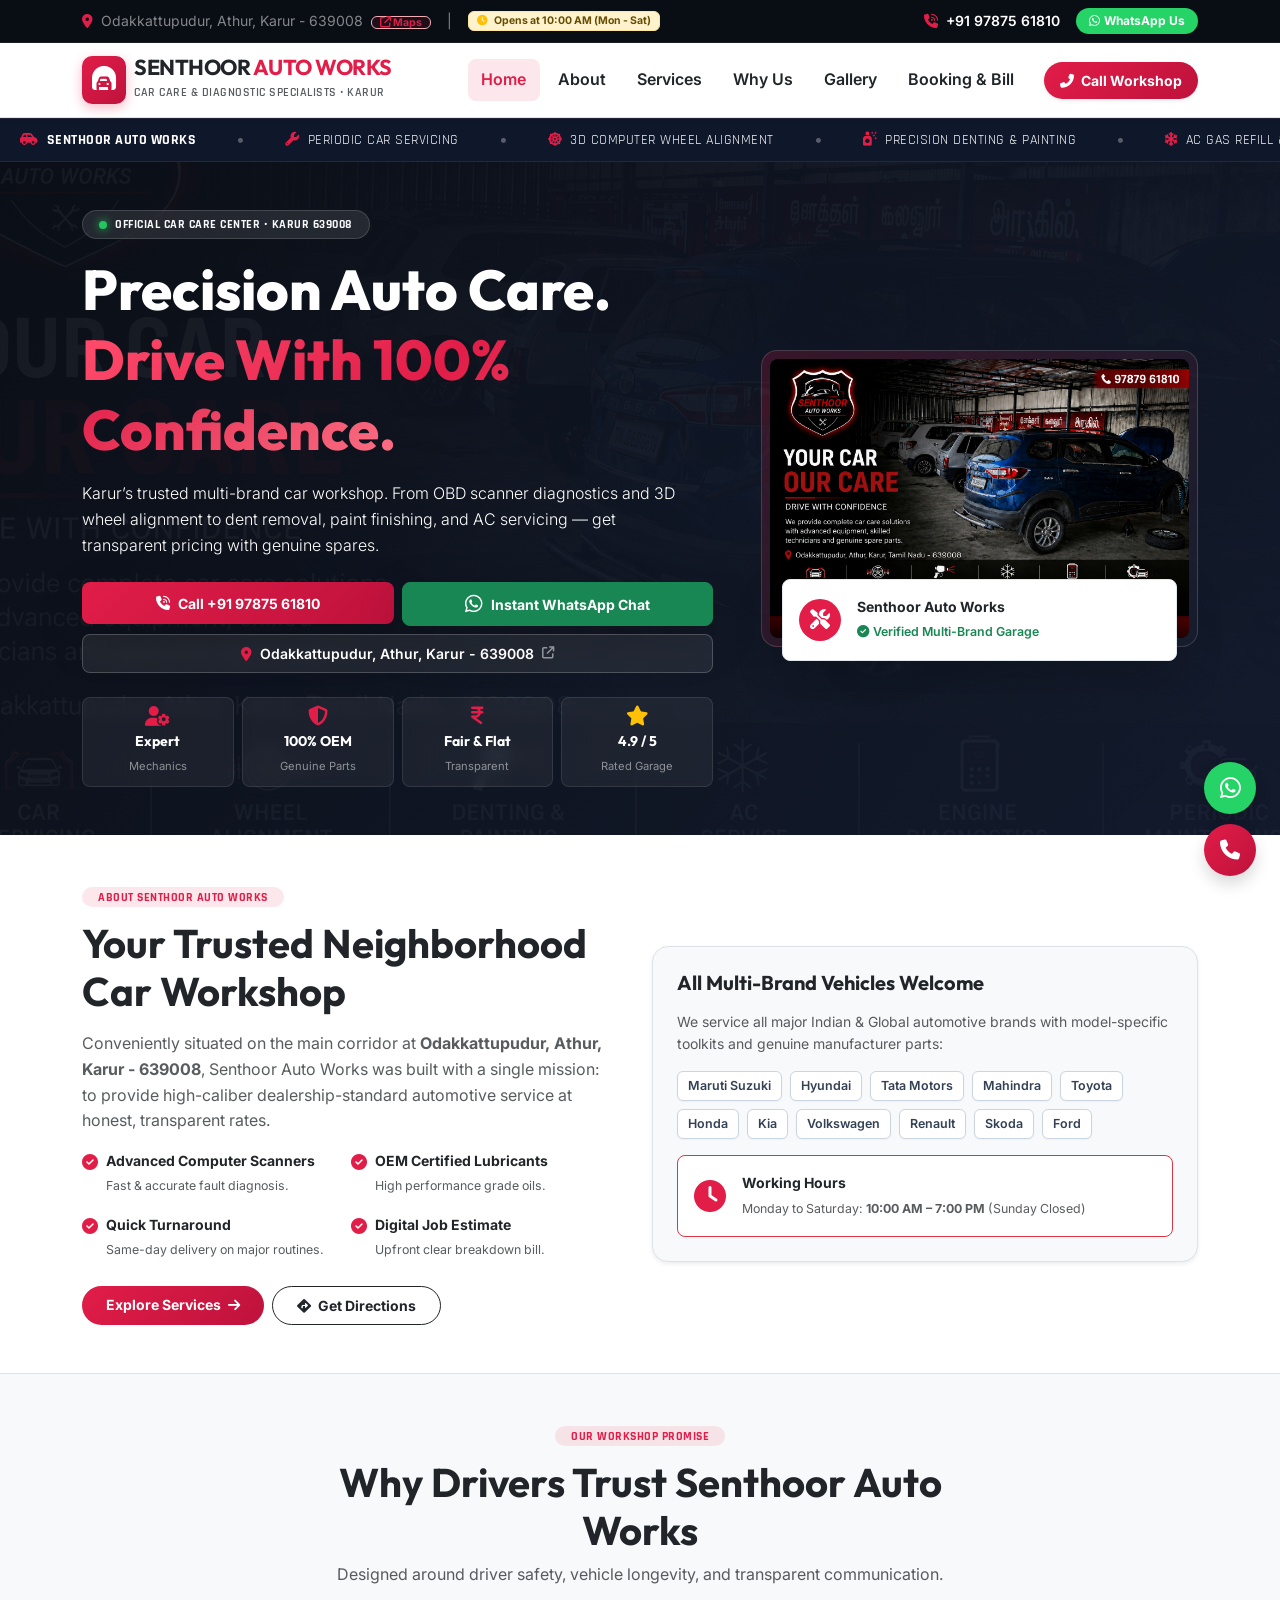
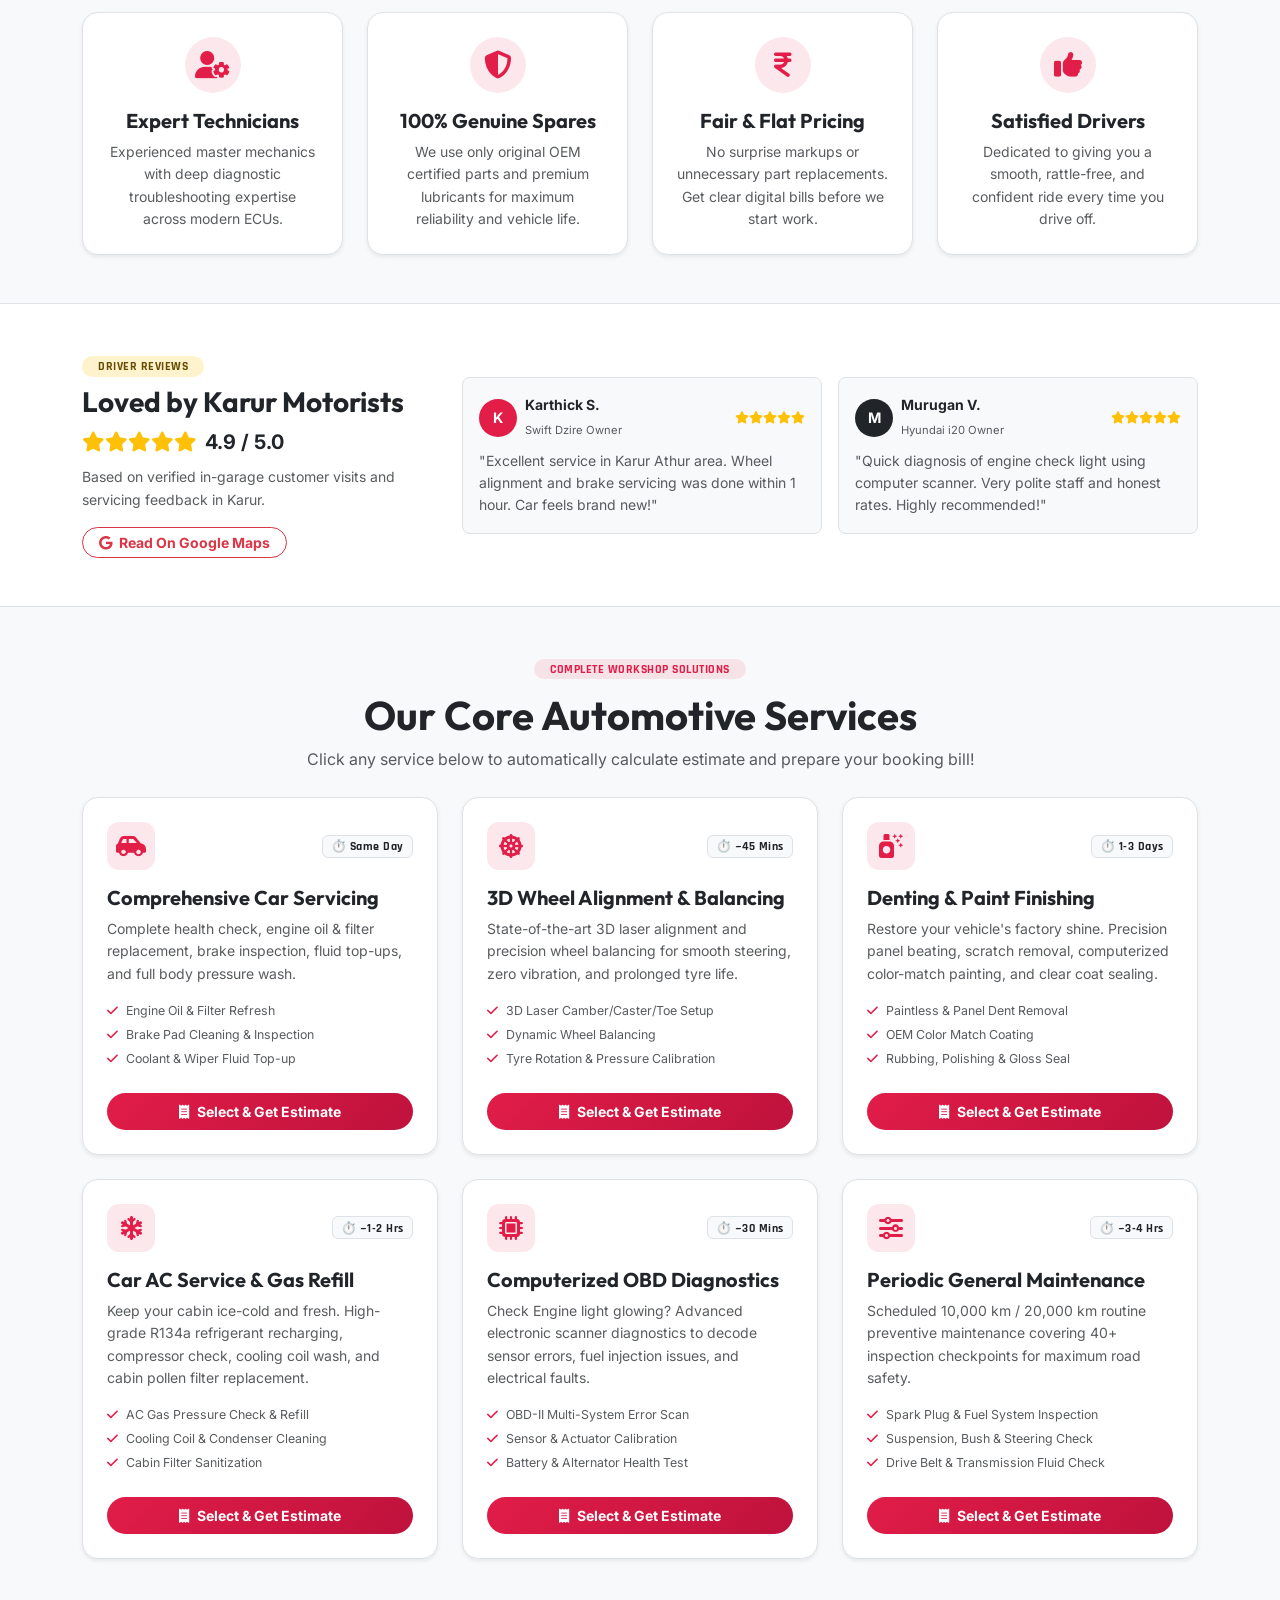
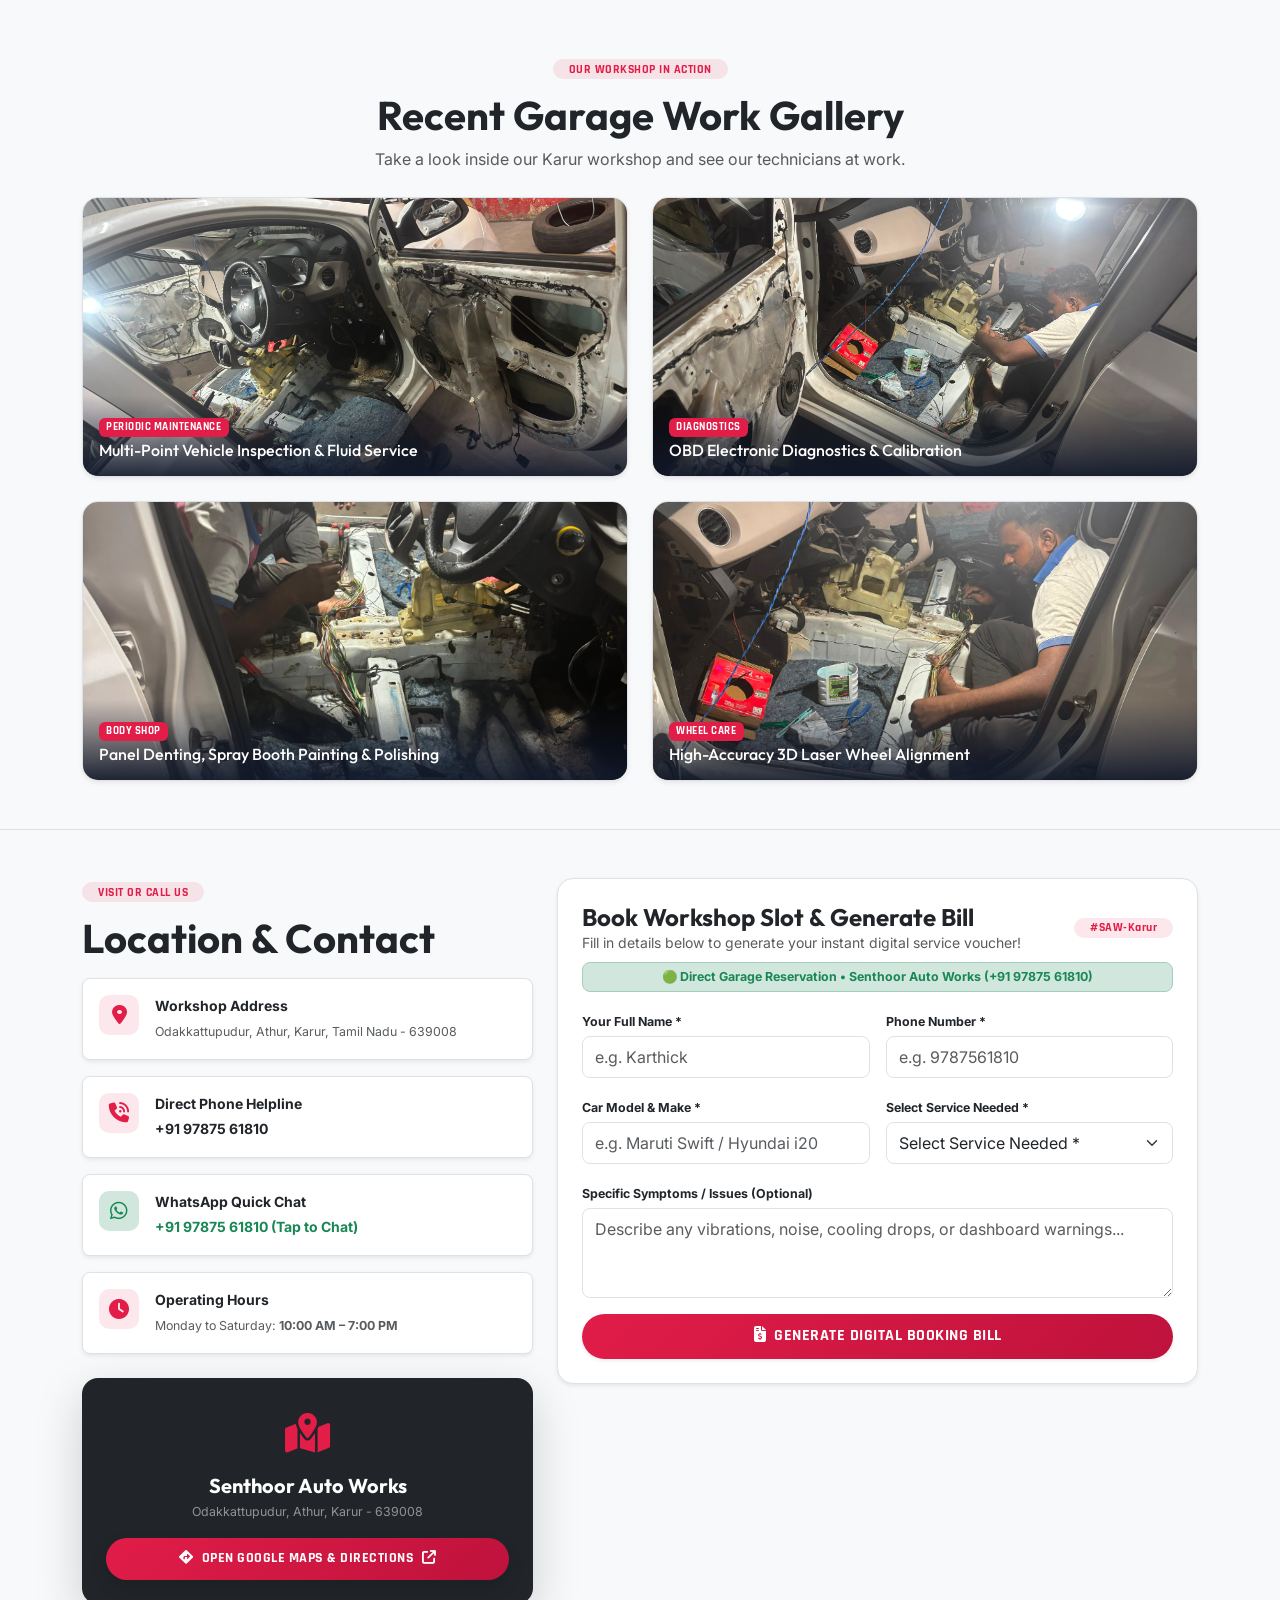
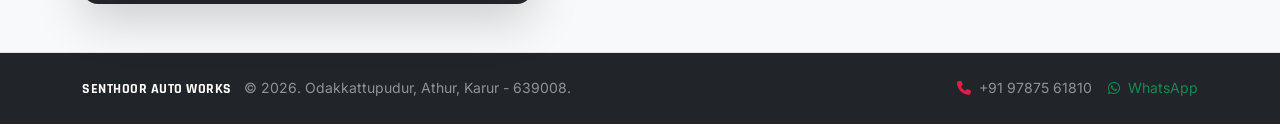
==== commit 126657f2: "Modernize Senthoor Auto Works website with premium automotive UI, live status, and responsive enhanc" ====
--- a/index.html
+++ b/index.html
@@ -1,169 +1,86 @@
 <!DOCTYPE html>
 <html lang="en">
-
 <head>
   <meta charset="UTF-8" />
   <meta name="viewport" content="width=device-width, initial-scale=1.0" />
-  <meta name="description"
-    content="Senthoor Auto Works – Your trusted local car service workshop in Odakkattupudur, Athur, Karur, Tamil Nadu 639008. Complete car care, engine diagnostics, denting, and painting." />
-  <title>Senthoor Auto Works | Car Service & Maintenance | Karur 639008</title>
-
-  <!-- Google Fonts: Inter & Rajdhani -->
+  <meta name="description" content="Senthoor Auto Works – Premium car service workshop in Odakkattupudur, Athur, Karur, Tamil Nadu 639008. Complete car care, computer diagnostics, wheel alignment, denting, painting & AC service." />
+  <meta name="keywords" content="Senthoor Auto Works, car service Karur, car mechanic Athur, wheel alignment Karur, car denting painting Karur, car AC repair 639008" />
+  <title>Senthoor Auto Works | Car Service & Maintenance Workshop | Karur 639008</title>
+
+  <!-- Google Fonts: Outfit, Inter & Rajdhani -->
   <link rel="preconnect" href="https://fonts.googleapis.com" />
   <link rel="preconnect" href="https://fonts.gstatic.com" crossorigin />
-  <link
-    href="https://fonts.googleapis.com/css2?family=Inter:wght@400;500;600;700;800&family=Rajdhani:wght@600;700&display=swap"
-    rel="stylesheet" />
+  <link href="https://fonts.googleapis.com/css2?family=Inter:wght@400;500;600;700&family=Outfit:wght@500;600;700;800;900&family=Rajdhani:wght@600;700&display=swap" rel="stylesheet" />
 
   <!-- Bootstrap 5 CSS -->
   <link rel="stylesheet" href="https://cdn.jsdelivr.net/npm/bootstrap@5.3.3/dist/css/bootstrap.min.css" />
   <!-- Font Awesome 6 -->
   <link rel="stylesheet" href="https://cdnjs.cloudflare.com/ajax/libs/font-awesome/6.5.2/css/all.min.css" />
   <!-- Custom CSS -->
-  <link rel="stylesheet" href="style.css?v=2.7" />
-
-  <!-- Embedded Styles for Moving Logo Ticker & Hero Background Video -->
-  <style>
-    /* ================= MOVING TICKER BANNER ================= */
-    .moving-ticker-container {
-      width: 100%;
-      overflow: hidden;
-      background-color: #111111;
-      border-top: 1px solid #333333;
-      border-bottom: 1px solid #333333;
-      white-space: nowrap;
-    }
-
-    .moving-ticker-track {
-      display: flex;
-      width: max-content;
-      animation: ticker-scroll 22s linear infinite;
-    }
-
-    .moving-ticker-container:hover .moving-ticker-track {
-      animation-play-state: paused;
-    }
-
-    .ticker-item {
-      display: inline-flex;
-      align-items: center;
-      padding: 0 1rem;
-    }
-
-    @keyframes ticker-scroll {
-      0% {
-        transform: translateX(0%);
-      }
-
-      100% {
-        transform: translateX(-50%);
-      }
-    }
-
-    /* ================= HERO BACKGROUND VIDEO STYLES ================= */
-    .hero-video-wrapper {
-      position: relative;
-      overflow: hidden;
-      min-height: 520px;
-      background-color: #000000;
-    }
-
-    .hero-bg-video {
-      position: absolute;
-      top: 50%;
-      left: 50%;
-      min-width: 100%;
-      min-height: 100%;
-      width: auto;
-      height: auto;
-      z-index: 1;
-      transform: translate(-50%, -50%);
-      object-fit: cover;
-      opacity: 0.45;
-      /* Adjust video contrast here */
-    }
-
-    .hero-video-overlay {
-      position: absolute;
-      top: 0;
-      left: 0;
-      width: 100%;
-      height: 100%;
-      background: linear-gradient(180deg, rgba(15, 23, 42, 0.75) 0%, rgba(15, 23, 42, 0.85) 100%);
-      z-index: 2;
-    }
-
-    .hero-video-content {
-      position: relative;
-      z-index: 3;
-    }
-  </style>
+  <link rel="stylesheet" href="style.css?v=3.0" />
 </head>
-
 <body>
 
-  <!-- ================= TOP BAR ================= -->
-  <div class="top-bar py-2 bg-dark text-white">
-    <div class="container-xl d-flex justify-content-between align-items-center fs-7">
-      <div>
-        <a href="https://www.google.com/maps/place/Senthoor+Auto+Works/@10.9853746,78.0303491,16.93z/data=!4m6!3m5!1s0x3baa2f007b24e005:0x4771382ccff15f46!8m2!3d10.985304!4d78.032888!16s%2Fg%2F11z8j_g0k7"
-          target="_blank" rel="noopener noreferrer" class="text-white text-decoration-none">
-          <i class="fas fa-location-dot text-red me-2" aria-hidden="true"></i>Odakkattupudur, Athur, Karur - 639008
-          <small class="text-red ms-1">(Open Maps <i class="fas fa-arrow-up-right-from-square fs-8"
-              aria-hidden="true"></i>)</small>
+  <!-- ================= TOP ANNOUNCEMENT BAR ================= -->
+  <div class="top-bar py-2 text-white">
+    <div class="container-xl d-flex flex-wrap justify-content-between align-items-center gap-2 fs-7">
+      <div class="d-flex flex-wrap align-items-center gap-3">
+        <a href="https://www.google.com/maps/place/Senthoor+Auto+Works/@10.9853746,78.0303491,16.93z/data=!4m6!3m5!1s0x3baa2f007b24e005:0x4771382ccff15f46!8m2!3d10.985304!4d78.032888!16s%2Fg%2F11z8j_g0k7" target="_blank" rel="noopener noreferrer" class="top-link text-white-50 text-decoration-none">
+          <i class="fas fa-location-dot text-red me-1" aria-hidden="true"></i> Odakkattupudur, Athur, Karur - 639008 
+          <span class="badge bg-red-subtle text-red ms-1 px-2 py-0 border border-danger-subtle"><i class="fas fa-arrow-up-right-from-square fs-9"></i> Maps</span>
         </a>
-        <span class="d-none d-md-inline ms-3"><i class="fas fa-clock text-red me-2" aria-hidden="true"></i>Mon - Sat:
-          10:00 AM - 7:00 PM</span>
+        <span class="d-none d-md-inline text-white-50">|</span>
+        <span id="workshopStatusBadge" class="badge bg-success-subtle text-success border border-success-subtle px-2 py-1">
+          <i class="fas fa-circle-dot me-1 text-success pulse-dot"></i> Open Mon - Sat: 10:00 AM - 7:00 PM
+        </span>
       </div>
-      <div class="d-flex gap-3">
-        <a href="tel:+919787561810" class="text-white text-decoration-none fw-semibold"><i
-            class="fas fa-phone text-red me-1" aria-hidden="true"></i> +91 97875 61810</a>
-        <a href="https://wa.me/919787561810" class="text-success text-decoration-none d-none d-sm-inline"
-          target="_blank" rel="noopener noreferrer"><i class="fab fa-whatsapp me-1" aria-hidden="true"></i> WhatsApp</a>
+      <div class="d-flex align-items-center gap-3 ms-auto">
+        <a href="tel:+919787561810" class="top-phone text-white text-decoration-none fw-semibold">
+          <i class="fas fa-phone-volume text-red me-1" aria-hidden="true"></i> +91 97875 61810
+        </a>
+        <a href="https://wa.me/919787561810" class="btn btn-sm btn-whatsapp-pill text-white text-decoration-none d-none d-sm-inline-flex align-items-center gap-1" target="_blank" rel="noopener noreferrer">
+          <i class="fab fa-whatsapp" aria-hidden="true"></i> WhatsApp Us
+        </a>
       </div>
     </div>
   </div>
 
-  <!-- ================= MAIN HEADER ================= -->
-  <header class="sticky-top bg-white border-bottom shadow-sm">
+  <!-- ================= MAIN NAVIGATION HEADER ================= -->
+  <header class="sticky-top header-nav border-bottom shadow-sm">
     <div class="container-xl">
       <nav class="navbar navbar-expand-lg py-2" aria-label="Main Navigation">
-        <a class="navbar-brand d-flex align-items-center gap-2" href="#home">
-          <div class="brand-badge bg-red text-white p-2 rounded-1 me-1">
-            <i class="fas fa-car fs-4" aria-hidden="true"></i>
+        <a class="navbar-brand d-flex align-items-center gap-2 text-decoration-none" href="#home" data-tab="pane-home">
+          <div class="brand-badge-box">
+            <i class="fas fa-car-tunnel fs-4 text-white" aria-hidden="true"></i>
           </div>
           <div>
-            <span class="font-mono fw-bold text-dark fs-4 d-block lh-1">SENTHOOR AUTO WORKS</span>
-            <span class="badge bg-success-subtle text-success fs-8 fw-semibold mt-1">🟢 Open Today • 10 AM - 7 PM</span>
+            <span class="brand-title font-heading fw-bold text-dark d-block lh-1">SENTHOOR <span class="text-red">AUTO WORKS</span></span>
+            <small class="text-muted fs-8 font-mono fw-semibold d-block mt-1">CAR CARE & DIAGNOSTIC SPECIALISTS • KARUR</small>
           </div>
         </a>
 
-        <button class="navbar-toggler border-0 shadow-none" type="button" data-bs-toggle="collapse"
-          data-bs-target="#navContent" aria-controls="navContent" aria-expanded="false" aria-label="Toggle navigation">
-          <i class="fas fa-bars fs-3 text-dark" aria-hidden="true"></i>
+        <button class="navbar-toggler border-0 shadow-none px-2" type="button" data-bs-toggle="collapse" data-bs-target="#navContent" aria-controls="navContent" aria-expanded="false" aria-label="Toggle navigation">
+          <i class="fas fa-bars-staggered fs-3 text-dark" aria-hidden="true"></i>
         </button>
 
         <div class="collapse navbar-collapse" id="navContent">
-          <ul class="navbar-nav ms-auto mb-2 mb-lg-0 fw-semibold fs-6 gap-lg-2">
-            <li class="nav-item"><a class="nav-link text-dark active" href="#home" data-tab="pane-home">Home</a></li>
-            <li class="nav-item"><a class="nav-link text-dark" href="#about" data-tab="pane-home">About Us</a></li>
-            <li class="nav-item"><a class="nav-link text-dark" href="#services" data-tab="pane-services">Services</a>
-            </li>
-            <li class="nav-item"><a class="nav-link text-dark" href="#why-us" data-tab="pane-home">Why Choose Us</a>
-            </li>
-            <li class="nav-item"><a class="nav-link text-dark" href="#gallery" data-tab="pane-gallery">Gallery</a></li>
-            <li class="nav-item"><a class="nav-link text-dark" href="#contact" data-tab="pane-contact">Location &
-                Contact</a></li>
+          <ul class="navbar-nav ms-auto mb-2 mb-lg-0 fw-semibold fs-6 gap-lg-1 align-items-lg-center">
+            <li class="nav-item"><a class="nav-link text-dark active" href="#home" data-tab="pane-home"><i class="fas fa-house me-1 text-muted d-lg-none"></i> Home</a></li>
+            <li class="nav-item"><a class="nav-link text-dark" href="#about" data-tab="pane-home"><i class="fas fa-circle-info me-1 text-muted d-lg-none"></i> About</a></li>
+            <li class="nav-item"><a class="nav-link text-dark" href="#services" data-tab="pane-services"><i class="fas fa-wrench me-1 text-muted d-lg-none"></i> Services</a></li>
+            <li class="nav-item"><a class="nav-link text-dark" href="#why-us" data-tab="pane-home"><i class="fas fa-shield-check me-1 text-muted d-lg-none"></i> Why Us</a></li>
+            <li class="nav-item"><a class="nav-link text-dark" href="#gallery" data-tab="pane-gallery"><i class="fas fa-images me-1 text-muted d-lg-none"></i> Gallery</a></li>
+            <li class="nav-item"><a class="nav-link text-dark" href="#contact" data-tab="pane-contact"><i class="fas fa-calendar-check me-1 text-muted d-lg-none"></i> Booking & Bill</a></li>
           </ul>
-          <div class="ms-lg-3">
-            <a href="tel:+919787561810" class="btn btn-red px-3 py-2 rounded-1 fw-bold fs-7">
-              <i class="fas fa-phone me-1" aria-hidden="true"></i> Call Workshop
+          <div class="ms-lg-3 d-flex gap-2">
+            <a href="tel:+919787561810" class="btn btn-red px-3 py-2 rounded-pill fw-bold fs-7 shadow-sm">
+              <i class="fas fa-phone-flip me-1" aria-hidden="true"></i> Call Workshop
             </a>
           </div>
         </div>
       </nav>
 
-      <!-- Mobile App Top Tab Switcher -->
+      <!-- Mobile App Top Tab Switcher Strip -->
       <div class="mobile-app-tabs-container py-2">
         <div class="mobile-app-tabs" role="tablist">
           <button class="app-tab-btn active" data-tab="pane-home" role="tab" aria-selected="true">
@@ -175,62 +92,54 @@
             <span>Services</span>
           </button>
           <button class="app-tab-btn" data-tab="pane-gallery" role="tab" aria-selected="false">
-            <i class="fas fa-images" aria-hidden="true"></i>
+            <i class="fas fa-camera-retro" aria-hidden="true"></i>
             <span>Gallery</span>
           </button>
           <button class="app-tab-btn" data-tab="pane-contact" role="tab" aria-selected="false">
-            <i class="fas fa-location-dot" aria-hidden="true"></i>
-            <span>Contact</span>
+            <i class="fas fa-file-invoice-dollar" aria-hidden="true"></i>
+            <span>Book & Bill</span>
           </button>
         </div>
       </div>
     </div>
   </header>
 
-  <!-- ================= CONTINUOUS MOVING LOGO BANNER ================= -->
+  <!-- ================= MOVING TICKER BANNER ================= -->
   <div class="moving-ticker-container py-2">
     <div class="moving-ticker-track">
       <!-- Group 1 -->
       <div class="d-flex align-items-center">
-        <div class="ticker-item"><span class="text-white font-mono fw-bold fs-7"><i
-              class="fas fa-car text-danger me-2"></i>SENTHOOR AUTO WORKS</span></div>
-        <div class="ticker-item"><span class="text-white-50">•</span></div>
-        <div class="ticker-item"><span class="text-light font-mono fs-7"><i
-              class="fas fa-wrench text-danger me-2"></i>CAR SERVICING</span></div>
-        <div class="ticker-item"><span class="text-white-50">•</span></div>
-        <div class="ticker-item"><span class="text-light font-mono fs-7"><i
-              class="fas fa-dharmachakra text-danger me-2"></i>WHEEL ALIGNMENT</span></div>
-        <div class="ticker-item"><span class="text-white-50">•</span></div>
-        <div class="ticker-item"><span class="text-light font-mono fs-7"><i
-              class="fas fa-spray-can text-danger me-2"></i>DENTING & PAINTING</span></div>
-        <div class="ticker-item"><span class="text-white-50">•</span></div>
-        <div class="ticker-item"><span class="text-light font-mono fs-7"><i
-              class="fas fa-snowflake text-danger me-2"></i>AC SERVICE</span></div>
-        <div class="ticker-item"><span class="text-white-50">•</span></div>
-        <div class="ticker-item"><span class="text-light font-mono fs-7"><i
-              class="fas fa-microchip text-danger me-2"></i>ENGINE DIAGNOSTICS</span></div>
-        <div class="ticker-item"><span class="text-white-50">•</span></div>
+        <div class="ticker-item"><span class="ticker-brand font-mono fw-bold fs-7"><i class="fas fa-car-side text-red me-2"></i>SENTHOOR AUTO WORKS</span></div>
+        <div class="ticker-item"><span class="ticker-dot">•</span></div>
+        <div class="ticker-item"><span class="text-light font-mono fs-7"><i class="fas fa-wrench text-red me-2"></i>PERIODIC CAR SERVICING</span></div>
+        <div class="ticker-item"><span class="ticker-dot">•</span></div>
+        <div class="ticker-item"><span class="text-light font-mono fs-7"><i class="fas fa-dharmachakra text-red me-2"></i>3D COMPUTER WHEEL ALIGNMENT</span></div>
+        <div class="ticker-item"><span class="ticker-dot">•</span></div>
+        <div class="ticker-item"><span class="text-light font-mono fs-7"><i class="fas fa-spray-can-sparkles text-red me-2"></i>PRECISION DENTING & PAINTING</span></div>
+        <div class="ticker-item"><span class="ticker-dot">•</span></div>
+        <div class="ticker-item"><span class="text-light font-mono fs-7"><i class="fas fa-snowflake text-red me-2"></i>AC GAS REFILL & COOLING REPAIR</span></div>
+        <div class="ticker-item"><span class="ticker-dot">•</span></div>
+        <div class="ticker-item"><span class="text-light font-mono fs-7"><i class="fas fa-microchip text-red me-2"></i>ADVANCED OBD SCAN DIAGNOSTICS</span></div>
+        <div class="ticker-item"><span class="ticker-dot">•</span></div>
+        <div class="ticker-item"><span class="text-light font-mono fs-7"><i class="fas fa-award text-red me-2"></i>100% GENUINE OEM SPARE PARTS</span></div>
+        <div class="ticker-item"><span class="ticker-dot">•</span></div>
       </div>
       <!-- Group 2 (Exact Duplicate for Seamless Loop) -->
       <div class="d-flex align-items-center" aria-hidden="true">
-        <div class="ticker-item"><span class="text-white font-mono fw-bold fs-7"><i
-              class="fas fa-car text-danger me-2"></i>SENTHOOR AUTO WORKS</span></div>
-        <div class="ticker-item"><span class="text-white-50">•</span></div>
-        <div class="ticker-item"><span class="text-light font-mono fs-7"><i
-              class="fas fa-wrench text-danger me-2"></i>CAR SERVICING</span></div>
-        <div class="ticker-item"><span class="text-white-50">•</span></div>
-        <div class="ticker-item"><span class="text-light font-mono fs-7"><i
-              class="fas fa-dharmachakra text-danger me-2"></i>WHEEL ALIGNMENT</span></div>
-        <div class="ticker-item"><span class="text-white-50">•</span></div>
-        <div class="ticker-item"><span class="text-light font-mono fs-7"><i
-              class="fas fa-spray-can text-danger me-2"></i>DENTING & PAINTING</span></div>
-        <div class="ticker-item"><span class="text-white-50">•</span></div>
-        <div class="ticker-item"><span class="text-light font-mono fs-7"><i
-              class="fas fa-snowflake text-danger me-2"></i>AC SERVICE</span></div>
-        <div class="ticker-item"><span class="text-white-50">•</span></div>
-        <div class="ticker-item"><span class="text-light font-mono fs-7"><i
-              class="fas fa-microchip text-danger me-2"></i>ENGINE DIAGNOSTICS</span></div>
-        <div class="ticker-item"><span class="text-white-50">•</span></div>
+        <div class="ticker-item"><span class="ticker-brand font-mono fw-bold fs-7"><i class="fas fa-car-side text-red me-2"></i>SENTHOOR AUTO WORKS</span></div>
+        <div class="ticker-item"><span class="ticker-dot">•</span></div>
+        <div class="ticker-item"><span class="text-light font-mono fs-7"><i class="fas fa-wrench text-red me-2"></i>PERIODIC CAR SERVICING</span></div>
+        <div class="ticker-item"><span class="ticker-dot">•</span></div>
+        <div class="ticker-item"><span class="text-light font-mono fs-7"><i class="fas fa-dharmachakra text-red me-2"></i>3D COMPUTER WHEEL ALIGNMENT</span></div>
+        <div class="ticker-item"><span class="ticker-dot">•</span></div>
+        <div class="ticker-item"><span class="text-light font-mono fs-7"><i class="fas fa-spray-can-sparkles text-red me-2"></i>PRECISION DENTING & PAINTING</span></div>
+        <div class="ticker-item"><span class="ticker-dot">•</span></div>
+        <div class="ticker-item"><span class="text-light font-mono fs-7"><i class="fas fa-snowflake text-red me-2"></i>AC GAS REFILL & COOLING REPAIR</span></div>
+        <div class="ticker-item"><span class="ticker-dot">•</span></div>
+        <div class="ticker-item"><span class="text-light font-mono fs-7"><i class="fas fa-microchip text-red me-2"></i>ADVANCED OBD SCAN DIAGNOSTICS</span></div>
+        <div class="ticker-item"><span class="ticker-dot">•</span></div>
+        <div class="ticker-item"><span class="text-light font-mono fs-7"><i class="fas fa-award text-red me-2"></i>100% GENUINE OEM SPARE PARTS</span></div>
+        <div class="ticker-item"><span class="ticker-dot">•</span></div>
       </div>
     </div>
   </div>
@@ -238,145 +147,308 @@
   <main>
     <!-- ================= TAB 1: OVERVIEW & HOME ================= -->
     <div class="mobile-app-pane active" id="pane-home" role="tabpanel">
-
-      <!-- ================= HERO SECTION WITH BACKGROUND VIDEO ================= -->
-      <section class="hero-video-wrapper py-5 text-white" id="home">
-
-        <!-- Video element (Replace hero-bg.mp4 with your video file name) -->
+      
+      <!-- ================= HERO SECTION ================= -->
+      <section class="hero-section text-white position-relative" id="home">
+        <!-- Video element -->
         <video class="hero-bg-video" autoplay loop muted playsinline poster="second.jpg">
           <source src="hero-bg.mp4" type="video/mp4" />
           <source src="hero-bg.webm" type="video/webm" />
         </video>
-
-        <!-- Semi-transparent dark overlay mask for text contrast -->
+        
+        <!-- Gradient Overlay -->
         <div class="hero-video-overlay"></div>
 
-        <div class="container-xl hero-video-content py-3">
+        <div class="container-xl hero-content py-5">
+          <div class="row align-items-center g-4 g-lg-5">
+            <div class="col-lg-7">
+              <!-- Pill Badge -->
+              <div class="d-inline-flex align-items-center gap-2 px-3 py-1 rounded-pill hero-badge mb-3">
+                <span class="badge-dot"></span>
+                <span class="font-mono text-uppercase fs-8 fw-bold text-light">Official Car Care Center • Karur 639008</span>
+              </div>
+
+              <h1 class="display-4 font-heading fw-extrabold text-white mb-3 lh-sm">
+                Precision Auto Care. <br />
+                <span class="text-gradient-red">Drive With 100% Confidence.</span>
+              </h1>
+
+              <p class="lead text-light-50 mb-4 fs-6 pe-lg-4">
+                Karur’s trusted multi-brand car workshop. From OBD scanner diagnostics and 3D wheel alignment to dent removal, paint finishing, and AC servicing — get transparent pricing with genuine spares.
+              </p>
+
+              <!-- 1-Tap Action Buttons -->
+              <div class="row g-2 mb-4">
+                <div class="col-sm-6 col-12">
+                  <a href="tel:+919787561810" class="btn btn-red btn-lg w-100 py-2-5 fw-bold fs-7 rounded-3 shadow-lg d-flex align-items-center justify-content-center gap-2">
+                    <i class="fas fa-phone-volume" aria-hidden="true"></i> Call +91 97875 61810
+                  </a>
+                </div>
+                <div class="col-sm-6 col-12">
+                  <a href="https://wa.me/919787561810" target="_blank" rel="noopener noreferrer" class="btn btn-success btn-lg w-100 py-2-5 fw-bold fs-7 rounded-3 shadow-lg d-flex align-items-center justify-content-center gap-2">
+                    <i class="fab fa-whatsapp fs-5" aria-hidden="true"></i> Instant WhatsApp Chat
+                  </a>
+                </div>
+                <div class="col-12">
+                  <a href="https://www.google.com/maps/place/Senthoor+Auto+Works/@10.9853746,78.0303491,16.93z/data=!4m6!3m5!1s0x3baa2f007b24e005:0x4771382ccff15f46!8m2!3d10.985304!4d78.032888!16s%2Fg%2F11z8j_g0k7" target="_blank" rel="noopener noreferrer" class="btn btn-glass-map w-100 py-2 fs-7 fw-semibold rounded-3 d-flex align-items-center justify-content-center gap-2">
+                    <i class="fas fa-location-dot text-red" aria-hidden="true"></i>
+                    <span>Odakkattupudur, Athur, Karur - 639008</span>
+                    <i class="fas fa-arrow-up-right-from-square fs-8 text-white-50" aria-hidden="true"></i>
+                  </a>
+                </div>
+              </div>
+
+              <!-- Quick Metric Stats Strip -->
+              <div class="row g-2 text-center hero-metrics">
+                <div class="col-3">
+                  <div class="metric-card p-2 rounded-3">
+                    <i class="fas fa-user-gear text-red fs-5 mb-1 d-block" aria-hidden="true"></i>
+                    <strong class="text-white d-block fs-7 font-heading">Expert</strong>
+                    <span class="text-white-50 fs-9">Mechanics</span>
+                  </div>
+                </div>
+                <div class="col-3">
+                  <div class="metric-card p-2 rounded-3">
+                    <i class="fas fa-shield-halved text-red fs-5 mb-1 d-block" aria-hidden="true"></i>
+                    <strong class="text-white d-block fs-7 font-heading">100% OEM</strong>
+                    <span class="text-white-50 fs-9">Genuine Parts</span>
+                  </div>
+                </div>
+                <div class="col-3">
+                  <div class="metric-card p-2 rounded-3">
+                    <i class="fas fa-indian-rupee-sign text-red fs-5 mb-1 d-block" aria-hidden="true"></i>
+                    <strong class="text-white d-block fs-7 font-heading">Fair & Flat</strong>
+                    <span class="text-white-50 fs-9">Transparent</span>
+                  </div>
+                </div>
+                <div class="col-3">
+                  <div class="metric-card p-2 rounded-3">
+                    <i class="fas fa-star text-warning fs-5 mb-1 d-block" aria-hidden="true"></i>
+                    <strong class="text-white d-block fs-7 font-heading">4.9 / 5</strong>
+                    <span class="text-white-50 fs-9">Rated Garage</span>
+                  </div>
+                </div>
+              </div>
+            </div>
+
+            <!-- Hero Image Frame -->
+            <div class="col-lg-5">
+              <div class="hero-image-wrapper p-2 rounded-4 position-relative">
+                <div class="image-glass-frame rounded-3 overflow-hidden shadow-2xl">
+                  <img src="second.jpg" alt="Senthoor Auto Works Official Workshop in Karur" class="img-fluid w-100 workshop-hero-img" />
+                </div>
+                <!-- Floating Card Overlay -->
+                <div class="hero-floating-card shadow-lg p-3 rounded-3 d-flex align-items-center gap-3">
+                  <div class="icon-circle bg-red text-white">
+                    <i class="fas fa-screwdriver-wrench fs-5"></i>
+                  </div>
+                  <div>
+                    <span class="d-block fw-bold text-dark fs-7">Senthoor Auto Works</span>
+                    <small class="text-success fw-semibold fs-8"><i class="fas fa-check-circle me-1"></i>Verified Multi-Brand Garage</small>
+                  </div>
+                </div>
+              </div>
+            </div>
+          </div>
+        </div>
+      </section>
+
+      <!-- ================= ABOUT US ================= -->
+      <section class="py-5 bg-white border-bottom" id="about">
+        <div class="container-xl">
           <div class="row align-items-center g-4">
             <div class="col-lg-6">
-              <span class="badge bg-danger text-white font-mono px-3 py-2 text-uppercase mb-2">Your Car • Our
-                Care</span>
-              <h1 class="display-4 fw-bold text-white mb-2">Drive With <span class="text-danger">Confidence</span></h1>
-              <p class="lead text-light mb-4 fs-6">
-                We provide complete car care solutions with advanced equipment, skilled technicians, and 100% genuine
-                spare parts.
-              </p>
-
-              <!-- 1-Tap Mobile Action Bar -->
-              <div class="row g-2 mb-3">
-                <div class="col-6">
-                  <a href="tel:+919787561810" class="btn btn-red w-100 py-2 fw-bold fs-7 rounded-2">
-                    <i class="fas fa-phone me-1" aria-hidden="true"></i> Call 97875 61810
+              <div class="pe-lg-4">
+                <span class="badge bg-red-subtle text-red font-mono text-uppercase px-3 py-1 rounded-pill fw-bold fs-8 mb-2">ABOUT SENTHOOR AUTO WORKS</span>
+                <h2 class="font-heading fw-bold text-dark display-6 mt-1 mb-3">Your Trusted Neighborhood Car Workshop</h2>
+                <p class="text-muted fs-6 mb-3">
+                  Conveniently situated on the main corridor at <strong>Odakkattupudur, Athur, Karur - 639008</strong>, Senthoor Auto Works was built with a single mission: to provide high-caliber dealership-standard automotive service at honest, transparent rates.
+                </p>
+                <div class="row g-3 mb-4">
+                  <div class="col-sm-6">
+                    <div class="d-flex align-items-start gap-2">
+                      <i class="fas fa-circle-check text-red mt-1"></i>
+                      <div>
+                        <strong class="d-block text-dark fs-7">Advanced Computer Scanners</strong>
+                        <small class="text-muted fs-8">Fast & accurate fault diagnosis.</small>
+                      </div>
+                    </div>
+                  </div>
+                  <div class="col-sm-6">
+                    <div class="d-flex align-items-start gap-2">
+                      <i class="fas fa-circle-check text-red mt-1"></i>
+                      <div>
+                        <strong class="d-block text-dark fs-7">OEM Certified Lubricants</strong>
+                        <small class="text-muted fs-8">High performance grade oils.</small>
+                      </div>
+                    </div>
+                  </div>
+                  <div class="col-sm-6">
+                    <div class="d-flex align-items-start gap-2">
+                      <i class="fas fa-circle-check text-red mt-1"></i>
+                      <div>
+                        <strong class="d-block text-dark fs-7">Quick Turnaround</strong>
+                        <small class="text-muted fs-8">Same-day delivery on major routines.</small>
+                      </div>
+                    </div>
+                  </div>
+                  <div class="col-sm-6">
+                    <div class="d-flex align-items-start gap-2">
+                      <i class="fas fa-circle-check text-red mt-1"></i>
+                      <div>
+                        <strong class="d-block text-dark fs-7">Digital Job Estimate</strong>
+                        <small class="text-muted fs-8">Upfront clear breakdown bill.</small>
+                      </div>
+                    </div>
+                  </div>
+                </div>
+                <div class="d-flex flex-wrap gap-2">
+                  <a href="#services" data-tab="pane-services" class="btn btn-red px-4 py-2 rounded-pill fw-bold fs-7">
+                    Explore Services <i class="fas fa-arrow-right ms-1"></i>
                   </a>
-                </div>
-                <div class="col-6">
-                  <a href="https://wa.me/919787561810" target="_blank" rel="noopener noreferrer"
-                    class="btn btn-success w-100 py-2 fw-bold fs-7 rounded-2">
-                    <i class="fab fa-whatsapp me-1" aria-hidden="true"></i> WhatsApp Us
+                  <a href="https://www.google.com/maps/place/Senthoor+Auto+Works/@10.9853746,78.0303491,16.93z/data=!4m6!3m5!1s0x3baa2f007b24e005:0x4771382ccff15f46!8m2!3d10.985304!4d78.032888!16s%2Fg%2F11z8j_g0k7" target="_blank" rel="noopener noreferrer" class="btn btn-outline-dark px-4 py-2 rounded-pill fw-bold fs-7">
+                    <i class="fas fa-directions me-1"></i> Get Directions
                   </a>
                 </div>
-                <div class="col-12">
-                  <a href="https://www.google.com/maps/place/Senthoor+Auto+Works/@10.9853746,78.0303491,16.93z/data=!4m6!3m5!1s0x3baa2f007b24e005:0x4771382ccff15f46!8m2!3d10.985304!4d78.032888!16s%2Fg%2F11z8j_g0k7"
-                    target="_blank" rel="noopener noreferrer"
-                    class="btn btn-outline-light w-100 py-2 fs-7 fw-semibold rounded-2">
-                    <i class="fas fa-location-dot text-danger me-2" aria-hidden="true"></i>Odakkattupudur, Athur, Karur
-                    - 639008 <i class="fas fa-arrow-up-right-from-square ms-1" aria-hidden="true"></i>
-                  </a>
-                </div>
-              </div>
-
-              <!-- Feature Badges Strip -->
-              <div class="row g-2 mb-3 text-center">
-                <div class="col-3">
-                  <div class="p-2 bg-dark bg-opacity-75 border border-secondary rounded-2 shadow-sm">
-                    <i class="fas fa-user-gear text-danger fs-5 d-block mb-1" aria-hidden="true"></i>
-                    <small class="fw-bold text-white fs-8">Expert Techs</small>
-                  </div>
-                </div>
-                <div class="col-3">
-                  <div class="p-2 bg-dark bg-opacity-75 border border-secondary rounded-2 shadow-sm">
-                    <i class="fas fa-shield-halved text-danger fs-5 d-block mb-1" aria-hidden="true"></i>
-                    <small class="fw-bold text-white fs-8">Genuine Parts</small>
-                  </div>
-                </div>
-                <div class="col-3">
-                  <div class="p-2 bg-dark bg-opacity-75 border border-secondary rounded-2 shadow-sm">
-                    <i class="fas fa-indian-rupee-sign text-danger fs-5 d-block mb-1" aria-hidden="true"></i>
-                    <small class="fw-bold text-white fs-8">Affordable</small>
-                  </div>
-                </div>
-                <div class="col-3">
-                  <div class="p-2 bg-dark bg-opacity-75 border border-secondary rounded-2 shadow-sm">
-                    <i class="fas fa-thumbs-up text-danger fs-5 d-block mb-1" aria-hidden="true"></i>
-                    <small class="fw-bold text-white fs-8">100% Satisfied</small>
-                  </div>
-                </div>
-              </div>
-            </div>
-
+              </div>
+            </div>
             <div class="col-lg-6">
-              <div class="rounded-3 overflow-hidden shadow border border-secondary bg-dark p-2">
-                <img src="second.jpg" alt="Senthoor Auto Works Official Workshop" class="img-fluid w-100 rounded-2"
-                  style="max-height: 400px; object-fit: contain;" />
+              <div class="workshop-badges-grid p-4 rounded-4 bg-light border shadow-sm">
+                <h4 class="font-heading fw-bold text-dark fs-5 mb-3">All Multi-Brand Vehicles Welcome</h4>
+                <p class="text-muted fs-7 mb-3">We service all major Indian & Global automotive brands with model-specific toolkits and genuine manufacturer parts:</p>
+                <div class="d-flex flex-wrap gap-2 mb-3">
+                  <span class="brand-pill">Maruti Suzuki</span>
+                  <span class="brand-pill">Hyundai</span>
+                  <span class="brand-pill">Tata Motors</span>
+                  <span class="brand-pill">Mahindra</span>
+                  <span class="brand-pill">Toyota</span>
+                  <span class="brand-pill">Honda</span>
+                  <span class="brand-pill">Kia</span>
+                  <span class="brand-pill">Volkswagen</span>
+                  <span class="brand-pill">Renault</span>
+                  <span class="brand-pill">Skoda</span>
+                  <span class="brand-pill">Ford</span>
+                </div>
+                <div class="p-3 bg-white rounded-3 border border-dashed border-danger mt-3 d-flex align-items-center gap-3">
+                  <i class="fas fa-clock text-red fs-2"></i>
+                  <div>
+                    <strong class="d-block text-dark fs-7">Working Hours</strong>
+                    <span class="text-muted fs-8">Monday to Saturday: <strong>10:00 AM – 7:00 PM</strong> (Sunday Closed)</span>
+                  </div>
+                </div>
               </div>
             </div>
           </div>
         </div>
       </section>
 
-      <!-- ABOUT US -->
-      <section class="py-4 bg-white border-bottom" id="about">
+      <!-- ================= WHY CHOOSE US ================= -->
+      <section class="py-5 bg-light border-bottom" id="why-us">
         <div class="container-xl">
-          <div class="max-w-700 mx-auto text-center mb-3">
-            <span class="text-red font-mono text-uppercase fw-bold fs-7">About Senthoor Auto Works</span>
-            <h2 class="fw-bold text-dark display-6 mt-1 mb-2">Your Car, Our Care</h2>
-            <p class="text-muted fs-6 mb-2">
-              Located in <strong>Odakkattupudur, Athur, Karur - 639008</strong>, Senthoor Auto Works provides complete
-              car care solutions with state-of-the-art diagnostic equipment, skilled mechanics, and 100% genuine spare
-              parts.
-            </p>
+          <div class="text-center max-w-700 mx-auto mb-4">
+            <span class="badge bg-red-subtle text-red font-mono text-uppercase px-3 py-1 rounded-pill fw-bold fs-8 mb-2">OUR WORKSHOP PROMISE</span>
+            <h2 class="font-heading fw-bold text-dark display-6 mt-1">Why Drivers Trust Senthoor Auto Works</h2>
+            <p class="text-muted fs-6">Designed around driver safety, vehicle longevity, and transparent communication.</p>
+          </div>
+
+          <div class="row g-4">
+            <div class="col-md-3 col-sm-6">
+              <div class="feature-box p-4 rounded-4 bg-white border h-100 shadow-sm transition-hover text-center">
+                <div class="feature-icon bg-red-subtle text-red mb-3 mx-auto">
+                  <i class="fas fa-user-gear fs-3" aria-hidden="true"></i>
+                </div>
+                <h3 class="font-heading fw-bold text-dark fs-5 mb-2">Expert Technicians</h3>
+                <p class="text-muted fs-7 mb-0">Experienced master mechanics with deep diagnostic troubleshooting expertise across modern ECUs.</p>
+              </div>
+            </div>
+
+            <div class="col-md-3 col-sm-6">
+              <div class="feature-box p-4 rounded-4 bg-white border h-100 shadow-sm transition-hover text-center">
+                <div class="feature-icon bg-red-subtle text-red mb-3 mx-auto">
+                  <i class="fas fa-shield-halved fs-3" aria-hidden="true"></i>
+                </div>
+                <h3 class="font-heading fw-bold text-dark fs-5 mb-2">100% Genuine Spares</h3>
+                <p class="text-muted fs-7 mb-0">We use only original OEM certified parts and premium lubricants for maximum reliability and vehicle life.</p>
+              </div>
+            </div>
+
+            <div class="col-md-3 col-sm-6">
+              <div class="feature-box p-4 rounded-4 bg-white border h-100 shadow-sm transition-hover text-center">
+                <div class="feature-icon bg-red-subtle text-red mb-3 mx-auto">
+                  <i class="fas fa-indian-rupee-sign fs-3" aria-hidden="true"></i>
+                </div>
+                <h3 class="font-heading fw-bold text-dark fs-5 mb-2">Fair & Flat Pricing</h3>
+                <p class="text-muted fs-7 mb-0">No surprise markups or unnecessary part replacements. Get clear digital bills before we start work.</p>
+              </div>
+            </div>
+
+            <div class="col-md-3 col-sm-6">
+              <div class="feature-box p-4 rounded-4 bg-white border h-100 shadow-sm transition-hover text-center">
+                <div class="feature-icon bg-red-subtle text-red mb-3 mx-auto">
+                  <i class="fas fa-thumbs-up fs-3" aria-hidden="true"></i>
+                </div>
+                <h3 class="font-heading fw-bold text-dark fs-5 mb-2">Satisfied Drivers</h3>
+                <p class="text-muted fs-7 mb-0">Dedicated to giving you a smooth, rattle-free, and confident ride every time you drive off.</p>
+              </div>
+            </div>
           </div>
         </div>
       </section>
 
-      <!-- WHY CHOOSE US SECTION -->
-      <section class="py-4 bg-light border-bottom" id="why-us">
+      <!-- ================= CUSTOMER REVIEWS STRIP ================= -->
+      <section class="py-5 bg-white border-bottom">
         <div class="container-xl">
-          <div class="text-center max-w-700 mx-auto mb-3">
-            <span class="text-red font-mono text-uppercase fw-bold fs-7">Our Workshop Promise</span>
-            <h2 class="fw-bold text-dark display-6 mt-1">Why Choose Senthoor Auto Works</h2>
-          </div>
-
-          <div class="row g-3 text-center">
-            <div class="col-6 col-md-3">
-              <div class="p-3 border rounded-2 bg-white shadow-sm h-100">
-                <i class="fas fa-user-gear text-red fs-2 mb-2" aria-hidden="true"></i>
-                <h3 class="fw-bold text-dark fs-6 mb-1">Expert Techs</h3>
-                <p class="text-muted fs-7 mb-0">Skilled mechanics with hands-on automotive expertise.</p>
-              </div>
-            </div>
-
-            <div class="col-6 col-md-3">
-              <div class="p-3 border rounded-2 bg-white shadow-sm h-100">
-                <i class="fas fa-shield-halved text-red fs-2 mb-2" aria-hidden="true"></i>
-                <h3 class="fw-bold text-dark fs-6 mb-1">Genuine Parts</h3>
-                <p class="text-muted fs-7 mb-0">100% original OEM parts for reliable performance.</p>
-              </div>
-            </div>
-
-            <div class="col-6 col-md-3">
-              <div class="p-3 border rounded-2 bg-white shadow-sm h-100">
-                <i class="fas fa-indian-rupee-sign text-red fs-2 mb-2" aria-hidden="true"></i>
-                <h3 class="fw-bold text-dark fs-6 mb-1">Affordable</h3>
-                <p class="text-muted fs-7 mb-0">Fair rates without unnecessary hidden add-ons.</p>
-              </div>
-            </div>
-
-            <div class="col-6 col-md-3">
-              <div class="p-3 border rounded-2 bg-white shadow-sm h-100">
-                <i class="fas fa-thumbs-up text-red fs-2 mb-2" aria-hidden="true"></i>
-                <h3 class="fw-bold text-dark fs-6 mb-1">Satisfied Drivers</h3>
-                <p class="text-muted fs-7 mb-0">Dedicated to giving you a smooth, confident drive.</p>
+          <div class="row align-items-center g-4">
+            <div class="col-lg-4 text-center text-lg-start">
+              <span class="badge bg-warning-subtle text-warning-emphasis font-mono text-uppercase px-3 py-1 rounded-pill fw-bold fs-8 mb-2">DRIVER REVIEWS</span>
+              <h3 class="font-heading fw-bold text-dark fs-3 mb-2">Loved by Karur Motorists</h3>
+              <div class="d-flex align-items-center justify-content-center justify-content-lg-start gap-2 mb-2">
+                <div class="text-warning fs-5">
+                  <i class="fas fa-star"></i><i class="fas fa-star"></i><i class="fas fa-star"></i><i class="fas fa-star"></i><i class="fas fa-star"></i>
+                </div>
+                <strong class="text-dark fs-5">4.9 / 5.0</strong>
+              </div>
+              <p class="text-muted fs-7 mb-3">Based on verified in-garage customer visits and servicing feedback in Karur.</p>
+              <a href="https://www.google.com/maps/place/Senthoor+Auto+Works/@10.9853746,78.0303491,16.93z/data=!4m6!3m5!1s0x3baa2f007b24e005:0x4771382ccff15f46!8m2!3d10.985304!4d78.032888!16s%2Fg%2F11z8j_g0k7" target="_blank" rel="noopener noreferrer" class="btn btn-outline-danger btn-sm rounded-pill fw-bold px-3">
+                <i class="fab fa-google me-1"></i> Read On Google Maps
+              </a>
+            </div>
+            <div class="col-lg-8">
+              <div class="row g-3">
+                <div class="col-md-6">
+                  <div class="review-card p-3 rounded-3 bg-light border h-100">
+                    <div class="d-flex justify-content-between align-items-center mb-2">
+                      <div class="d-flex align-items-center gap-2">
+                        <div class="avatar-circle bg-red text-white fw-bold">K</div>
+                        <div>
+                          <strong class="text-dark d-block fs-7">Karthick S.</strong>
+                          <small class="text-muted fs-9">Swift Dzire Owner</small>
+                        </div>
+                      </div>
+                      <div class="text-warning fs-8">
+                        <i class="fas fa-star"></i><i class="fas fa-star"></i><i class="fas fa-star"></i><i class="fas fa-star"></i><i class="fas fa-star"></i>
+                      </div>
+                    </div>
+                    <p class="text-muted fs-7 mb-0">"Excellent service in Karur Athur area. Wheel alignment and brake servicing was done within 1 hour. Car feels brand new!"</p>
+                  </div>
+                </div>
+                <div class="col-md-6">
+                  <div class="review-card p-3 rounded-3 bg-light border h-100">
+                    <div class="d-flex justify-content-between align-items-center mb-2">
+                      <div class="d-flex align-items-center gap-2">
+                        <div class="avatar-circle bg-dark text-white fw-bold">M</div>
+                        <div>
+                          <strong class="text-dark d-block fs-7">Murugan V.</strong>
+                          <small class="text-muted fs-9">Hyundai i20 Owner</small>
+                        </div>
+                      </div>
+                      <div class="text-warning fs-8">
+                        <i class="fas fa-star"></i><i class="fas fa-star"></i><i class="fas fa-star"></i><i class="fas fa-star"></i><i class="fas fa-star"></i>
+                      </div>
+                    </div>
+                    <p class="text-muted fs-7 mb-0">"Quick diagnosis of engine check light using computer scanner. Very polite staff and honest rates. Highly recommended!"</p>
+                  </div>
+                </div>
               </div>
             </div>
           </div>
@@ -386,101 +458,155 @@
 
     <!-- ================= TAB 2: SERVICES ================= -->
     <div class="mobile-app-pane" id="pane-services" role="tabpanel">
-      <section class="py-4 bg-light" id="services">
+      <section class="py-5 bg-light" id="services">
         <div class="container-xl">
-          <div class="text-center max-w-700 mx-auto mb-3">
-            <span class="text-red font-mono text-uppercase fw-bold fs-7">Complete Solutions</span>
-            <h2 class="fw-bold text-dark display-6 mt-1 mb-1">Our Core Services</h2>
-            <p class="text-muted fs-6">Tap any service to select it in the booking form!</p>
-          </div>
-
-          <div class="row g-3">
+          <div class="text-center max-w-700 mx-auto mb-4">
+            <span class="badge bg-red-subtle text-red font-mono text-uppercase px-3 py-1 rounded-pill fw-bold fs-8 mb-2">COMPLETE WORKSHOP SOLUTIONS</span>
+            <h2 class="font-heading fw-bold text-dark display-6 mt-1 mb-2">Our Core Automotive Services</h2>
+            <p class="text-muted fs-6">Click any service below to automatically calculate estimate and prepare your booking bill!</p>
+          </div>
+
+          <div class="row g-4">
+            <!-- 1. Car Servicing -->
             <div class="col-md-4 col-sm-6">
-              <div
-                class="p-3 bg-white border rounded-3 h-100 shadow-sm service-card d-flex flex-column justify-content-between">
+              <div class="p-4 bg-white border rounded-4 h-100 shadow-sm service-card d-flex flex-column justify-content-between transition-hover">
                 <div>
-                  <div class="text-red mb-2 fs-2"><i class="fas fa-car-side" aria-hidden="true"></i></div>
-                  <h3 class="fw-bold fs-5 text-dark">Car Servicing</h3>
-                  <p class="text-muted fs-7 mb-3">Complete care for a smooth drive. Comprehensive safety check, liquid
-                    refills, and cleaning.</p>
-                </div>
-                <button class="btn btn-red btn-sm w-100 fw-bold btn-book-service" data-service="Car Servicing">
-                  <i class="fas fa-receipt me-1" aria-hidden="true"></i> Book & Generate Bill
+                  <div class="d-flex justify-content-between align-items-center mb-3">
+                    <div class="service-icon-box bg-red-subtle text-red">
+                      <i class="fas fa-car-side fs-4" aria-hidden="true"></i>
+                    </div>
+                    <span class="badge bg-light text-dark border font-mono fs-8">⏱️ Same Day</span>
+                  </div>
+                  <h3 class="font-heading fw-bold fs-5 text-dark mb-2">Comprehensive Car Servicing</h3>
+                  <p class="text-muted fs-7 mb-3">Complete health check, engine oil & filter replacement, brake inspection, fluid top-ups, and full body pressure wash.</p>
+                  <ul class="list-unstyled fs-8 text-muted mb-4 d-flex flex-column gap-1">
+                    <li><i class="fas fa-check text-red me-2"></i>Engine Oil & Filter Refresh</li>
+                    <li><i class="fas fa-check text-red me-2"></i>Brake Pad Cleaning & Inspection</li>
+                    <li><i class="fas fa-check text-red me-2"></i>Coolant & Wiper Fluid Top-up</li>
+                  </ul>
+                </div>
+                <button class="btn btn-red btn-sm w-100 py-2 fw-bold btn-book-service rounded-pill" data-service="Car Servicing">
+                  <i class="fas fa-receipt me-1" aria-hidden="true"></i> Select & Get Estimate
                 </button>
               </div>
             </div>
 
+            <!-- 2. Wheel Alignment -->
             <div class="col-md-4 col-sm-6">
-              <div
-                class="p-3 bg-white border rounded-3 h-100 shadow-sm service-card d-flex flex-column justify-content-between">
+              <div class="p-4 bg-white border rounded-4 h-100 shadow-sm service-card d-flex flex-column justify-content-between transition-hover">
                 <div>
-                  <div class="text-red mb-2 fs-2"><i class="fas fa-dharmachakra" aria-hidden="true"></i></div>
-                  <h3 class="fw-bold fs-5 text-dark">Wheel Alignment</h3>
-                  <p class="text-muted fs-7 mb-3">Perfect alignment and balancing for smoother driving, tyre longevity,
-                    and better performance.</p>
-                </div>
-                <button class="btn btn-red btn-sm w-100 fw-bold btn-book-service" data-service="Wheel Alignment">
-                  <i class="fas fa-receipt me-1" aria-hidden="true"></i> Book & Generate Bill
+                  <div class="d-flex justify-content-between align-items-center mb-3">
+                    <div class="service-icon-box bg-red-subtle text-red">
+                      <i class="fas fa-dharmachakra fs-4" aria-hidden="true"></i>
+                    </div>
+                    <span class="badge bg-light text-dark border font-mono fs-8">⏱️ ~45 Mins</span>
+                  </div>
+                  <h3 class="font-heading fw-bold fs-5 text-dark mb-2">3D Wheel Alignment & Balancing</h3>
+                  <p class="text-muted fs-7 mb-3">State-of-the-art 3D laser alignment and precision wheel balancing for smooth steering, zero vibration, and prolonged tyre life.</p>
+                  <ul class="list-unstyled fs-8 text-muted mb-4 d-flex flex-column gap-1">
+                    <li><i class="fas fa-check text-red me-2"></i>3D Laser Camber/Caster/Toe Setup</li>
+                    <li><i class="fas fa-check text-red me-2"></i>Dynamic Wheel Balancing</li>
+                    <li><i class="fas fa-check text-red me-2"></i>Tyre Rotation & Pressure Calibration</li>
+                  </ul>
+                </div>
+                <button class="btn btn-red btn-sm w-100 py-2 fw-bold btn-book-service rounded-pill" data-service="Wheel Alignment">
+                  <i class="fas fa-receipt me-1" aria-hidden="true"></i> Select & Get Estimate
                 </button>
               </div>
             </div>
 
+            <!-- 3. Denting & Painting -->
             <div class="col-md-4 col-sm-6">
-              <div
-                class="p-3 bg-white border rounded-3 h-100 shadow-sm service-card d-flex flex-column justify-content-between">
+              <div class="p-4 bg-white border rounded-4 h-100 shadow-sm service-card d-flex flex-column justify-content-between transition-hover">
                 <div>
-                  <div class="text-red mb-2 fs-2"><i class="fas fa-spray-can" aria-hidden="true"></i></div>
-                  <h3 class="fw-bold fs-5 text-dark">Denting & Painting</h3>
-                  <p class="text-muted fs-7 mb-3">Restore the look, renew the pride. Professional dent removal and
-                    color-matched paint finishing.</p>
-                </div>
-                <button class="btn btn-red btn-sm w-100 fw-bold btn-book-service" data-service="Denting & Painting">
-                  <i class="fas fa-receipt me-1" aria-hidden="true"></i> Book & Generate Bill
+                  <div class="d-flex justify-content-between align-items-center mb-3">
+                    <div class="service-icon-box bg-red-subtle text-red">
+                      <i class="fas fa-spray-can-sparkles fs-4" aria-hidden="true"></i>
+                    </div>
+                    <span class="badge bg-light text-dark border font-mono fs-8">⏱️ 1-3 Days</span>
+                  </div>
+                  <h3 class="font-heading fw-bold fs-5 text-dark mb-2">Denting & Paint Finishing</h3>
+                  <p class="text-muted fs-7 mb-3">Restore your vehicle's factory shine. Precision panel beating, scratch removal, computerized color-match painting, and clear coat sealing.</p>
+                  <ul class="list-unstyled fs-8 text-muted mb-4 d-flex flex-column gap-1">
+                    <li><i class="fas fa-check text-red me-2"></i>Paintless & Panel Dent Removal</li>
+                    <li><i class="fas fa-check text-red me-2"></i>OEM Color Match Coating</li>
+                    <li><i class="fas fa-check text-red me-2"></i>Rubbing, Polishing & Gloss Seal</li>
+                  </ul>
+                </div>
+                <button class="btn btn-red btn-sm w-100 py-2 fw-bold btn-book-service rounded-pill" data-service="Denting & Painting">
+                  <i class="fas fa-receipt me-1" aria-hidden="true"></i> Select & Get Estimate
                 </button>
               </div>
             </div>
 
+            <!-- 4. AC Service -->
             <div class="col-md-4 col-sm-6">
-              <div
-                class="p-3 bg-white border rounded-3 h-100 shadow-sm service-card d-flex flex-column justify-content-between">
+              <div class="p-4 bg-white border rounded-4 h-100 shadow-sm service-card d-flex flex-column justify-content-between transition-hover">
                 <div>
-                  <div class="text-red mb-2 fs-2"><i class="fas fa-snowflake" aria-hidden="true"></i></div>
-                  <h3 class="fw-bold fs-5 text-dark">AC Service</h3>
-                  <p class="text-muted fs-7 mb-3">Cool comfort on every drive. AC gas refill, cooling coil check, and
-                    cabin filter replacement.</p>
-                </div>
-                <button class="btn btn-red btn-sm w-100 fw-bold btn-book-service" data-service="AC Service">
-                  <i class="fas fa-receipt me-1" aria-hidden="true"></i> Book & Generate Bill
+                  <div class="d-flex justify-content-between align-items-center mb-3">
+                    <div class="service-icon-box bg-red-subtle text-red">
+                      <i class="fas fa-snowflake fs-4" aria-hidden="true"></i>
+                    </div>
+                    <span class="badge bg-light text-dark border font-mono fs-8">⏱️ ~1-2 Hrs</span>
+                  </div>
+                  <h3 class="font-heading fw-bold fs-5 text-dark mb-2">Car AC Service & Gas Refill</h3>
+                  <p class="text-muted fs-7 mb-3">Keep your cabin ice-cold and fresh. High-grade R134a refrigerant recharging, compressor check, cooling coil wash, and cabin pollen filter replacement.</p>
+                  <ul class="list-unstyled fs-8 text-muted mb-4 d-flex flex-column gap-1">
+                    <li><i class="fas fa-check text-red me-2"></i>AC Gas Pressure Check & Refill</li>
+                    <li><i class="fas fa-check text-red me-2"></i>Cooling Coil & Condenser Cleaning</li>
+                    <li><i class="fas fa-check text-red me-2"></i>Cabin Filter Sanitization</li>
+                  </ul>
+                </div>
+                <button class="btn btn-red btn-sm w-100 py-2 fw-bold btn-book-service rounded-pill" data-service="AC Service">
+                  <i class="fas fa-receipt me-1" aria-hidden="true"></i> Select & Get Estimate
                 </button>
               </div>
             </div>
 
+            <!-- 5. Engine Diagnostics -->
             <div class="col-md-4 col-sm-6">
-              <div
-                class="p-3 bg-white border rounded-3 h-100 shadow-sm service-card d-flex flex-column justify-content-between">
+              <div class="p-4 bg-white border rounded-4 h-100 shadow-sm service-card d-flex flex-column justify-content-between transition-hover">
                 <div>
-                  <div class="text-red mb-2 fs-2"><i class="fas fa-microchip" aria-hidden="true"></i></div>
-                  <h3 class="fw-bold fs-5 text-dark">Engine Diagnostics</h3>
-                  <p class="text-muted fs-7 mb-3">Advanced scanner diagnostics, check engine light troubleshooting, and
-                    accurate solutions.</p>
-                </div>
-                <button class="btn btn-red btn-sm w-100 fw-bold btn-book-service" data-service="Engine Diagnostics">
-                  <i class="fas fa-receipt me-1" aria-hidden="true"></i> Book & Generate Bill
+                  <div class="d-flex justify-content-between align-items-center mb-3">
+                    <div class="service-icon-box bg-red-subtle text-red">
+                      <i class="fas fa-microchip fs-4" aria-hidden="true"></i>
+                    </div>
+                    <span class="badge bg-light text-dark border font-mono fs-8">⏱️ ~30 Mins</span>
+                  </div>
+                  <h3 class="font-heading fw-bold fs-5 text-dark mb-2">Computerized OBD Diagnostics</h3>
+                  <p class="text-muted fs-7 mb-3">Check Engine light glowing? Advanced electronic scanner diagnostics to decode sensor errors, fuel injection issues, and electrical faults.</p>
+                  <ul class="list-unstyled fs-8 text-muted mb-4 d-flex flex-column gap-1">
+                    <li><i class="fas fa-check text-red me-2"></i>OBD-II Multi-System Error Scan</li>
+                    <li><i class="fas fa-check text-red me-2"></i>Sensor & Actuator Calibration</li>
+                    <li><i class="fas fa-check text-red me-2"></i>Battery & Alternator Health Test</li>
+                  </ul>
+                </div>
+                <button class="btn btn-red btn-sm w-100 py-2 fw-bold btn-book-service rounded-pill" data-service="Engine Diagnostics">
+                  <i class="fas fa-receipt me-1" aria-hidden="true"></i> Select & Get Estimate
                 </button>
               </div>
             </div>
 
+            <!-- 6. Periodic Maintenance -->
             <div class="col-md-4 col-sm-6">
-              <div
-                class="p-3 bg-white border rounded-3 h-100 shadow-sm service-card d-flex flex-column justify-content-between">
+              <div class="p-4 bg-white border rounded-4 h-100 shadow-sm service-card d-flex flex-column justify-content-between transition-hover">
                 <div>
-                  <div class="text-red mb-2 fs-2"><i class="fas fa-sliders" aria-hidden="true"></i></div>
-                  <h3 class="fw-bold fs-5 text-dark">Periodic Maintenance</h3>
-                  <p class="text-muted fs-7 mb-3">Regular preventive maintenance, oil & filter change, and full health
-                    checks for longer vehicle life.</p>
-                </div>
-                <button class="btn btn-red btn-sm w-100 fw-bold btn-book-service" data-service="Periodic Maintenance">
-                  <i class="fas fa-receipt me-1" aria-hidden="true"></i> Book & Generate Bill
+                  <div class="d-flex justify-content-between align-items-center mb-3">
+                    <div class="service-icon-box bg-red-subtle text-red">
+                      <i class="fas fa-sliders fs-4" aria-hidden="true"></i>
+                    </div>
+                    <span class="badge bg-light text-dark border font-mono fs-8">⏱️ ~3-4 Hrs</span>
+                  </div>
+                  <h3 class="font-heading fw-bold fs-5 text-dark mb-2">Periodic General Maintenance</h3>
+                  <p class="text-muted fs-7 mb-3">Scheduled 10,000 km / 20,000 km routine preventive maintenance covering 40+ inspection checkpoints for maximum road safety.</p>
+                  <ul class="list-unstyled fs-8 text-muted mb-4 d-flex flex-column gap-1">
+                    <li><i class="fas fa-check text-red me-2"></i>Spark Plug & Fuel System Inspection</li>
+                    <li><i class="fas fa-check text-red me-2"></i>Suspension, Bush & Steering Check</li>
+                    <li><i class="fas fa-check text-red me-2"></i>Drive Belt & Transmission Fluid Check</li>
+                  </ul>
+                </div>
+                <button class="btn btn-red btn-sm w-100 py-2 fw-bold btn-book-service rounded-pill" data-service="Periodic Maintenance">
+                  <i class="fas fa-receipt me-1" aria-hidden="true"></i> Select & Get Estimate
                 </button>
               </div>
             </div>
@@ -491,29 +617,50 @@
 
     <!-- ================= TAB 3: GALLERY ================= -->
     <div class="mobile-app-pane" id="pane-gallery" role="tabpanel">
-      <section class="py-4 bg-light" id="gallery">
+      <section class="py-5 bg-light" id="gallery">
         <div class="container-xl">
-          <div class="text-center max-w-700 mx-auto mb-3">
-            <span class="text-red font-mono text-uppercase fw-bold fs-7">Our Workshop In Action</span>
-            <h2 class="fw-bold text-dark display-6 mt-1">Recent Work Gallery</h2>
-          </div>
-
-          <div class="row g-3">
+          <div class="text-center max-w-700 mx-auto mb-4">
+            <span class="badge bg-red-subtle text-red font-mono text-uppercase px-3 py-1 rounded-pill fw-bold fs-8 mb-2">OUR WORKSHOP IN ACTION</span>
+            <h2 class="font-heading fw-bold text-dark display-6 mt-1">Recent Garage Work Gallery</h2>
+            <p class="text-muted fs-6">Take a look inside our Karur workshop and see our technicians at work.</p>
+          </div>
+
+          <div class="row g-4">
             <div class="col-md-6 col-12">
-              <img src="gallery1.jpg.jpeg" alt="Senthoor Auto Works Gallery - Vehicle Maintenance"
-                class="img-fluid rounded-2 border shadow-sm" style="height: 280px; width:100%; object-fit:cover;" />
+              <div class="gallery-card rounded-4 overflow-hidden shadow-sm border bg-white position-relative">
+                <img src="gallery1.jpg.jpeg" alt="Senthoor Auto Works Gallery - Vehicle Maintenance and Engine Service" class="img-fluid w-100 gallery-img" />
+                <div class="gallery-caption p-3">
+                  <span class="badge bg-red font-mono fs-9 text-uppercase mb-1">Periodic Maintenance</span>
+                  <h4 class="text-white fs-6 mb-0 font-heading">Multi-Point Vehicle Inspection & Fluid Service</h4>
+                </div>
+              </div>
             </div>
             <div class="col-md-6 col-12">
-              <img src="gallery2.jpg.jpeg" alt="Senthoor Auto Works Gallery - Engine Diagnostics"
-                class="img-fluid rounded-2 border shadow-sm" style="height: 280px; width:100%; object-fit:cover;" />
+              <div class="gallery-card rounded-4 overflow-hidden shadow-sm border bg-white position-relative">
+                <img src="gallery2.jpg.jpeg" alt="Senthoor Auto Works Gallery - Engine Diagnostics" class="img-fluid w-100 gallery-img" />
+                <div class="gallery-caption p-3">
+                  <span class="badge bg-red font-mono fs-9 text-uppercase mb-1">Diagnostics</span>
+                  <h4 class="text-white fs-6 mb-0 font-heading">OBD Electronic Diagnostics & Calibration</h4>
+                </div>
+              </div>
             </div>
             <div class="col-md-6 col-12">
-              <img src="gallery3.jpg.jpeg" alt="Senthoor Auto Works Gallery - Denting and Painting"
-                class="img-fluid rounded-2 border shadow-sm" style="height: 280px; width:100%; object-fit:cover;" />
+              <div class="gallery-card rounded-4 overflow-hidden shadow-sm border bg-white position-relative">
+                <img src="gallery3.jpg.jpeg" alt="Senthoor Auto Works Gallery - Denting and Painting" class="img-fluid w-100 gallery-img" />
+                <div class="gallery-caption p-3">
+                  <span class="badge bg-red font-mono fs-9 text-uppercase mb-1">Body Shop</span>
+                  <h4 class="text-white fs-6 mb-0 font-heading">Panel Denting, Spray Booth Painting & Polishing</h4>
+                </div>
+              </div>
             </div>
             <div class="col-md-6 col-12">
-              <img src="gallery4.jpg.jpeg" alt="Senthoor Auto Works Gallery - Wheel Alignment"
-                class="img-fluid rounded-2 border shadow-sm" style="height: 280px; width:100%; object-fit:cover;" />
+              <div class="gallery-card rounded-4 overflow-hidden shadow-sm border bg-white position-relative">
+                <img src="gallery4.jpg.jpeg" alt="Senthoor Auto Works Gallery - 3D Wheel Alignment" class="img-fluid w-100 gallery-img" />
+                <div class="gallery-caption p-3">
+                  <span class="badge bg-red font-mono fs-9 text-uppercase mb-1">Wheel Care</span>
+                  <h4 class="text-white fs-6 mb-0 font-heading">High-Accuracy 3D Laser Wheel Alignment</h4>
+                </div>
+              </div>
             </div>
           </div>
         </div>
@@ -522,71 +669,93 @@
 
     <!-- ================= TAB 4: LOCATION & CONTACT ================= -->
     <div class="mobile-app-pane" id="pane-contact" role="tabpanel">
-      <section class="py-4 bg-light border-top" id="contact">
+      <section class="py-5 bg-light border-top" id="contact">
         <div class="container-xl">
           <div class="row g-4">
-            <!-- Contact Details & Location Card -->
+            <!-- Left: Contact Information & Location Card -->
             <div class="col-lg-5">
-              <span class="text-red font-mono text-uppercase fw-bold fs-7">Find Us On Map</span>
-              <h2 class="fw-bold text-dark display-6 mt-1 mb-2">Location & Contact</h2>
-
-              <div class="mb-2"><i class="fas fa-location-dot text-red me-2 fs-5" aria-hidden="true"></i>
-                <strong>Address:</strong> Odakkattupudur, Athur, Karur - 639008</div>
-              <div class="mb-2"><i class="fas fa-phone text-red me-2 fs-5" aria-hidden="true"></i>
-                <strong>Phone:</strong> <a href="tel:+919787561810" class="text-dark text-decoration-none">+91 97875
-                  61810</a></div>
-              <div class="mb-2"><i class="fab fa-whatsapp text-success me-2 fs-5" aria-hidden="true"></i>
-                <strong>WhatsApp:</strong> <a href="https://wa.me/919787561810" target="_blank"
-                  rel="noopener noreferrer" class="text-dark text-decoration-none">+91 97875 61810</a></div>
-              <div class="mb-3"><i class="fas fa-clock text-red me-2 fs-5" aria-hidden="true"></i> <strong>Working
-                  Hours:</strong> Mon-Sat: 10:00 AM - 7:00 PM</div>
-
-              <!-- Location Card -->
-              <div class="card border-0 bg-dark text-white rounded-3 overflow-hidden shadow-sm mt-3">
-                <div class="p-3 text-center">
-                  <div class="mb-1 text-red fs-2"><i class="fas fa-map-location-dot" aria-hidden="true"></i></div>
-                  <h3 class="fw-bold text-white fs-6 mb-1">Senthoor Auto Works</h3>
-                  <p class="text-white-50 fs-8 mb-2">Odakkattupudur, Athur, Karur - 639008</p>
-                  <a href="https://www.google.com/maps/place/Senthoor+Auto+Works/@10.9853746,78.0303491,16.93z/data=!4m6!3m5!1s0x3baa2f007b24e005:0x4771382ccff15f46!8m2!3d10.985304!4d78.032888!16s%2Fg%2F11z8j_g0k7"
-                    target="_blank" rel="noopener noreferrer"
-                    class="btn btn-red btn-sm fw-bold font-mono text-uppercase px-3 py-2 w-100">
-                    <i class="fas fa-directions me-2" aria-hidden="true"></i>Open Map & Directions <i
-                      class="fas fa-arrow-up-right-from-square ms-1" aria-hidden="true"></i>
+              <span class="badge bg-red-subtle text-red font-mono text-uppercase px-3 py-1 rounded-pill fw-bold fs-8 mb-2">VISIT OR CALL US</span>
+              <h2 class="font-heading fw-bold text-dark display-6 mt-1 mb-3">Location & Contact</h2>
+
+              <div class="contact-info-list d-flex flex-column gap-3 mb-4">
+                <div class="d-flex align-items-start gap-3 p-3 bg-white rounded-3 border shadow-sm">
+                  <div class="contact-icon bg-red-subtle text-red"><i class="fas fa-location-dot fs-5"></i></div>
+                  <div>
+                    <strong class="text-dark d-block fs-7">Workshop Address</strong>
+                    <span class="text-muted fs-8">Odakkattupudur, Athur, Karur, Tamil Nadu - 639008</span>
+                  </div>
+                </div>
+
+                <div class="d-flex align-items-start gap-3 p-3 bg-white rounded-3 border shadow-sm">
+                  <div class="contact-icon bg-red-subtle text-red"><i class="fas fa-phone-volume fs-5"></i></div>
+                  <div>
+                    <strong class="text-dark d-block fs-7">Direct Phone Helpline</strong>
+                    <a href="tel:+919787561810" class="text-dark text-decoration-none fw-bold fs-7">+91 97875 61810</a>
+                  </div>
+                </div>
+
+                <div class="d-flex align-items-start gap-3 p-3 bg-white rounded-3 border shadow-sm">
+                  <div class="contact-icon bg-success-subtle text-success"><i class="fab fa-whatsapp fs-5"></i></div>
+                  <div>
+                    <strong class="text-dark d-block fs-7">WhatsApp Quick Chat</strong>
+                    <a href="https://wa.me/919787561810" target="_blank" rel="noopener noreferrer" class="text-success text-decoration-none fw-bold fs-7">+91 97875 61810 (Tap to Chat)</a>
+                  </div>
+                </div>
+
+                <div class="d-flex align-items-start gap-3 p-3 bg-white rounded-3 border shadow-sm">
+                  <div class="contact-icon bg-red-subtle text-red"><i class="fas fa-clock fs-5"></i></div>
+                  <div>
+                    <strong class="text-dark d-block fs-7">Operating Hours</strong>
+                    <span class="text-muted fs-8">Monday to Saturday: <strong>10:00 AM – 7:00 PM</strong></span>
+                  </div>
+                </div>
+              </div>
+
+              <!-- Interactive Location Card -->
+              <div class="card border-0 bg-dark text-white rounded-4 overflow-hidden shadow-lg">
+                <div class="p-4 text-center">
+                  <div class="mb-2 text-red fs-1"><i class="fas fa-map-location-dot" aria-hidden="true"></i></div>
+                  <h3 class="font-heading fw-bold text-white fs-5 mb-1">Senthoor Auto Works</h3>
+                  <p class="text-white-50 fs-8 mb-3">Odakkattupudur, Athur, Karur - 639008</p>
+                  <a href="https://www.google.com/maps/place/Senthoor+Auto+Works/@10.9853746,78.0303491,16.93z/data=!4m6!3m5!1s0x3baa2f007b24e005:0x4771382ccff15f46!8m2!3d10.985304!4d78.032888!16s%2Fg%2F11z8j_g0k7" target="_blank" rel="noopener noreferrer" class="btn btn-red btn-sm fw-bold font-mono text-uppercase px-4 py-2-5 w-100 rounded-pill shadow">
+                    <i class="fas fa-directions me-2" aria-hidden="true"></i>Open Google Maps & Directions <i class="fas fa-arrow-up-right-from-square ms-1" aria-hidden="true"></i>
                   </a>
                 </div>
               </div>
             </div>
 
-            <!-- Appointment Form -->
+            <!-- Right: Instant Booking & Digital Bill Generator Form -->
             <div class="col-lg-7">
-              <div class="p-3 p-md-4 bg-white border rounded-3 shadow-sm mb-4">
-                <h3 class="fw-bold text-dark mb-1 fs-4">Book Workshop Slot & Generate Bill</h3>
-                <p class="text-muted fs-7 mb-2">Fill details below to generate your instant digital service booking
-                  voucher!</p>
-                <div class="badge bg-success-subtle text-success border border-success mb-3 p-2 fs-8 w-100 text-center">
-                  🟢 Direct Reservation Tied to Senthoor Auto Works Garage (+91 97875 61810)
-                </div>
-
+              <div class="p-4 bg-white border rounded-4 shadow-sm mb-4">
+                <div class="d-flex justify-content-between align-items-center mb-2">
+                  <div>
+                    <h3 class="font-heading fw-bold text-dark mb-0 fs-4">Book Workshop Slot & Generate Bill</h3>
+                    <p class="text-muted fs-7 mb-0">Fill in details below to generate your instant digital service voucher!</p>
+                  </div>
+                  <span class="badge bg-red-subtle text-red font-mono px-3 py-1 rounded-pill">#SAW-Karur</span>
+                </div>
+
+                <div class="badge bg-success-subtle text-success border border-success-subtle mb-3 p-2 fs-8 w-100 text-center rounded-3">
+                  🟢 Direct Garage Reservation • Senthoor Auto Works (+91 97875 61810)
+                </div>
+                
                 <form id="contactForm">
                   <div class="row g-3">
                     <div class="col-md-6">
-                      <label for="name" class="visually-hidden">Your Name</label>
-                      <input type="text" class="form-control py-2" id="name" placeholder="Your Name *" required
-                        aria-label="Your Name" />
+                      <label for="name" class="form-label fs-8 fw-bold text-dark mb-1">Your Full Name *</label>
+                      <input type="text" class="form-control py-2 rounded-3" id="name" placeholder="e.g. Karthick" required aria-label="Your Name" />
                     </div>
                     <div class="col-md-6">
-                      <label for="phone" class="visually-hidden">Phone Number</label>
-                      <input type="tel" class="form-control py-2" id="phone" placeholder="Phone Number *" required
-                        aria-label="Phone Number" />
+                      <label for="phone" class="form-label fs-8 fw-bold text-dark mb-1">Phone Number *</label>
+                      <input type="tel" class="form-control py-2 rounded-3" id="phone" placeholder="e.g. 9787561810" required aria-label="Phone Number" />
                     </div>
                     <div class="col-md-6">
-                      <label for="car" class="visually-hidden">Car Model</label>
-                      <input type="text" class="form-control py-2" id="car"
-                        placeholder="Car Model (e.g. Swift / Baleno) *" required aria-label="Car Model" />
+                      <label for="car" class="form-label fs-8 fw-bold text-dark mb-1">Car Model & Make *</label>
+                      <input type="text" class="form-control py-2 rounded-3" id="car" placeholder="e.g. Maruti Swift / Hyundai i20" required aria-label="Car Model" />
                     </div>
                     <div class="col-md-6">
-                      <label for="service" class="visually-hidden">Select Service Needed</label>
-                      <select class="form-select py-2" id="service" required aria-label="Select Service Needed">
+                      <label for="service" class="form-label fs-8 fw-bold text-dark mb-1">Select Service Needed *</label>
+                      <select class="form-select py-2 rounded-3" id="service" required aria-label="Select Service Needed">
                         <option value="" selected disabled>Select Service Needed *</option>
                         <option>Car Servicing</option>
                         <option>Wheel Alignment</option>
@@ -597,13 +766,11 @@
                       </select>
                     </div>
                     <div class="col-12">
-                      <label for="notes" class="visually-hidden">Symptoms / Notes</label>
-                      <textarea class="form-control py-2" id="notes" rows="3"
-                        placeholder="Describe any issues or symptoms..."
-                        aria-label="Describe any issues or symptoms"></textarea>
+                      <label for="notes" class="form-label fs-8 fw-bold text-dark mb-1">Specific Symptoms / Issues (Optional)</label>
+                      <textarea class="form-control py-2 rounded-3" id="notes" rows="3" placeholder="Describe any vibrations, noise, cooling drops, or dashboard warnings..." aria-label="Describe any issues or symptoms"></textarea>
                     </div>
                     <div class="col-12">
-                      <button type="submit" class="btn btn-red w-100 py-2 fw-bold text-uppercase font-mono">
+                      <button type="submit" class="btn btn-red w-100 py-2-5 fw-bold text-uppercase font-mono rounded-pill shadow-sm">
                         <i class="fas fa-file-invoice-dollar me-2" aria-hidden="true"></i>Generate Digital Booking Bill
                       </button>
                     </div>
@@ -613,26 +780,23 @@
 
               <!-- ================= GENERATED DIGITAL BOOKING RECEIPT ================= -->
               <div id="bookingReceiptContainer" class="d-none">
-                <div class="bill-receipt-card position-relative p-4 border rounded-3 bg-white shadow-sm">
+                <div class="bill-receipt-card position-relative p-4 border rounded-4 bg-white shadow-lg">
                   <div class="bill-header text-center mb-3">
-                    <h4 class="fw-bold text-dark font-mono mb-0">SENTHOOR AUTO WORKS</h4>
-                    <small class="text-muted d-block fs-8">Odakkattupudur, Athur, Karur - 639008 • Ph: +91 97875
-                      61810</small>
-                    <span class="badge bg-success-subtle text-success border border-success mt-2 fs-8">OFFICIAL SERVICE
-                      BOOKING VOUCHER</span>
+                    <h4 class="font-heading fw-bold text-dark mb-0">SENTHOOR AUTO WORKS</h4>
+                    <small class="text-muted d-block fs-8 font-mono">Odakkattupudur, Athur, Karur - 639008 • Ph: +91 97875 61810</small>
+                    <span class="badge bg-success-subtle text-success border border-success-subtle mt-2 fs-8 font-mono px-3 py-1">OFFICIAL SERVICE BOOKING VOUCHER</span>
                   </div>
 
                   <div class="row g-2 mb-3 fs-7">
                     <div class="col-6">
-                      <strong>Receipt No:</strong> <span id="billReceiptNo"
-                        class="font-mono text-red fw-bold">#SAW-2026-1001</span>
+                      <strong>Receipt No:</strong> <span id="billReceiptNo" class="font-mono text-red fw-bold">#SAW-2026-1001</span>
                     </div>
                     <div class="col-6 text-end">
-                      <strong>Date:</strong> <span id="billDate">31 Jul 2026</span>
-                    </div>
-                  </div>
-
-                  <table class="table table-bordered bill-table mb-3">
+                      <strong>Date:</strong> <span id="billDate">--</span>
+                    </div>
+                  </div>
+
+                  <table class="table table-bordered bill-table mb-3 rounded-3 overflow-hidden">
                     <tbody>
                       <tr>
                         <th scope="row" class="w-35">Customer Name</th>
@@ -656,18 +820,16 @@
                       </tr>
                       <tr>
                         <th scope="row">Booking Status</th>
-                        <td><span class="badge bg-warning text-dark"><i class="fas fa-clock me-1"
-                              aria-hidden="true"></i> Slot Pending Confirmation</span></td>
+                        <td><span class="badge bg-warning text-dark"><i class="fas fa-clock me-1" aria-hidden="true"></i> Slot Pending Workshop Confirmation</span></td>
                       </tr>
                     </tbody>
                   </table>
 
                   <div class="d-flex flex-wrap gap-2 no-print">
-                    <button type="button" id="btnSendBillWhatsApp"
-                      class="btn btn-success flex-grow-1 fw-bold fs-7 py-2">
+                    <button type="button" id="btnSendBillWhatsApp" class="btn btn-success flex-grow-1 fw-bold fs-7 py-2 rounded-pill shadow-sm">
                       <i class="fab fa-whatsapp me-1" aria-hidden="true"></i> Send Bill to WhatsApp
                     </button>
-                    <button type="button" id="btnPrintBill" class="btn btn-outline-dark fw-bold fs-7 py-2">
+                    <button type="button" id="btnPrintBill" class="btn btn-outline-dark fw-bold fs-7 py-2 rounded-pill">
                       <i class="fas fa-print me-1" aria-hidden="true"></i> Print / Save PDF
                     </button>
                   </div>
@@ -682,17 +844,13 @@
 
   <!-- ================= FOOTER ================= -->
   <footer class="bg-dark text-white py-4 border-top">
-    <div
-      class="container-xl d-flex flex-column flex-md-row justify-content-between align-items-center fs-7 text-white-50">
+    <div class="container-xl d-flex flex-column flex-md-row justify-content-between align-items-center fs-7 text-white-50 gap-2">
       <div>
-        <strong class="text-white font-mono me-2">SENTHOOR AUTO WORKS</strong> © <span id="year">2026</span>.
-        Odakkattupudur, Athur, Karur - 639008.
+        <strong class="text-white font-mono me-2">SENTHOOR AUTO WORKS</strong> © <span id="year">2026</span>. Odakkattupudur, Athur, Karur - 639008.
       </div>
-      <div class="d-flex gap-3 mt-2 mt-md-0">
-        <a href="tel:+919787561810" class="text-white-50 text-decoration-none"><i class="fas fa-phone text-red me-1"
-            aria-hidden="true"></i> +91 97875 61810</a>
-        <a href="https://wa.me/919787561810" class="text-success text-decoration-none" target="_blank"
-          rel="noopener noreferrer"><i class="fab fa-whatsapp me-1" aria-hidden="true"></i> WhatsApp</a>
+      <div class="d-flex gap-3">
+        <a href="tel:+919787561810" class="text-white-50 text-decoration-none"><i class="fas fa-phone text-red me-1" aria-hidden="true"></i> +91 97875 61810</a>
+        <a href="https://wa.me/919787561810" class="text-success text-decoration-none" target="_blank" rel="noopener noreferrer"><i class="fab fa-whatsapp me-1" aria-hidden="true"></i> WhatsApp</a>
       </div>
     </div>
   </footer>
@@ -708,23 +866,21 @@
       <span>Services</span>
     </button>
     <button class="mobile-nav-item" data-tab="pane-gallery">
-      <i class="fas fa-images" aria-hidden="true"></i>
+      <i class="fas fa-camera-retro" aria-hidden="true"></i>
       <span>Gallery</span>
     </button>
     <button class="mobile-nav-item" data-tab="pane-contact">
       <i class="fas fa-location-dot" aria-hidden="true"></i>
       <span>Contact</span>
     </button>
-    <a href="https://wa.me/919787561810" target="_blank" rel="noopener noreferrer"
-      class="mobile-nav-item highlight-whatsapp">
+    <a href="https://wa.me/919787561810" target="_blank" rel="noopener noreferrer" class="mobile-nav-item highlight-whatsapp">
       <i class="fab fa-whatsapp" aria-hidden="true"></i>
       <span>Chat</span>
     </a>
   </nav>
 
-  <!-- Desktop Floating Buttons -->
-  <a href="https://wa.me/919787561810" class="float-btn float-whatsapp text-white shadow" target="_blank"
-    rel="noopener noreferrer" aria-label="Chat on WhatsApp">
+  <!-- Desktop Floating Action Buttons -->
+  <a href="https://wa.me/919787561810" class="float-btn float-whatsapp text-white shadow" target="_blank" rel="noopener noreferrer" aria-label="Chat on WhatsApp">
     <i class="fab fa-whatsapp fs-4" aria-hidden="true"></i>
   </a>
   <a href="tel:+919787561810" class="float-btn float-call text-white shadow" aria-label="Call Senthoor Auto Works">
@@ -733,7 +889,6 @@
 
   <!-- JS Scripts -->
   <script src="https://cdn.jsdelivr.net/npm/bootstrap@5.3.3/dist/js/bootstrap.bundle.min.js"></script>
-  <script src="main.js"></script>
+  <script src="main.js?v=3.0"></script>
 </body>
-
 </html>
--- a/style.css
+++ b/style.css
@@ -1,15 +1,31 @@
+/* ==========================================================================
+   SENTHOOR AUTO WORKS - MODERN AUTOMOTIVE DESIGN SYSTEM
+   ========================================================================== */
+
 :root {
-  --primary-red: #c41e3a;
-  --secondary-dark: #111111;
-  --light-bg: #f8f9fa;
-  --text-dark: #212529;
+  --red: #e11d48;
+  --red-hover: #be123c;
+  --red-light: #fff1f2;
+  --red-subtle: rgba(225, 29, 72, 0.1);
+  --dark-bg: #0b0f17;
+  --dark-surface: #131b2e;
+  --dark-card: #1e293b;
+  --text-dark: #0f172a;
+  --text-muted: #64748b;
+  --border-color: #e2e8f0;
+  
+  --font-main: 'Inter', system-ui, -apple-system, sans-serif;
+  --font-heading: 'Outfit', sans-serif;
+  --font-mono: 'Rajdhani', sans-serif;
 }
 
 body {
-  font-family: 'Inter', sans-serif;
+  font-family: var(--font-main);
   color: var(--text-dark);
-  padding-bottom: 60px;
-  /* Space for mobile bottom bar */
+  background-color: #f8fafc;
+  line-height: 1.6;
+  -webkit-tap-highlight-color: transparent;
+  padding-bottom: 68px; /* Room for mobile bottom bar */
 }
 
 @media (min-width: 992px) {
@@ -18,75 +34,381 @@
   }
 }
 
-.font-mono {
-  font-family: 'Rajdhani', sans-serif;
-}
-
-.text-red {
-  color: var(--primary-red) !important;
-}
-
-.bg-red {
-  background-color: var(--primary-red) !important;
-}
-
+/* Typography Utilities */
+.font-heading { font-family: var(--font-heading); }
+.font-mono { font-family: var(--font-mono); letter-spacing: 0.5px; }
+.fw-extrabold { font-weight: 800; }
+.fs-7 { font-size: 0.875rem; }
+.fs-8 { font-size: 0.775rem; }
+.fs-9 { font-size: 0.7rem; }
+.max-w-700 { max-width: 700px; }
+.w-35 { width: 35%; }
+
+.text-red { color: var(--red) !important; }
+.bg-red { background-color: var(--red) !important; }
+.bg-red-subtle { background-color: var(--red-subtle) !important; }
+
+.text-gradient-red {
+  background: linear-gradient(135deg, #ff4d6d 0%, #e11d48 50%, #fb7185 100%);
+  -webkit-background-clip: text;
+  -webkit-text-fill-color: transparent;
+}
+
+/* Top Announcement Bar */
+.top-bar {
+  background: #090d14;
+  border-bottom: 1px solid rgba(255, 255, 255, 0.08);
+}
+
+.pulse-dot {
+  animation: pulseGreen 2s infinite;
+}
+
+@keyframes pulseGreen {
+  0% { transform: scale(0.95); opacity: 0.8; }
+  50% { transform: scale(1.2); opacity: 1; }
+  100% { transform: scale(0.95); opacity: 0.8; }
+}
+
+.btn-whatsapp-pill {
+  background-color: #25d366;
+  border-radius: 50px;
+  padding: 3px 12px;
+  font-size: 0.75rem;
+  font-weight: 700;
+  transition: transform 0.2s ease;
+}
+
+.btn-whatsapp-pill:hover {
+  background-color: #20ba5a;
+  transform: translateY(-1px);
+}
+
+/* Header & Navbar */
+.header-nav {
+  background: rgba(255, 255, 255, 0.96);
+  backdrop-filter: blur(12px);
+  -webkit-backdrop-filter: blur(12px);
+  z-index: 1030;
+}
+
+.brand-badge-box {
+  background: linear-gradient(135deg, #e11d48 0%, #be123c 100%);
+  padding: 8px 10px;
+  border-radius: 10px;
+  box-shadow: 0 4px 12px rgba(225, 29, 72, 0.3);
+}
+
+.brand-title {
+  font-size: 1.35rem;
+  letter-spacing: -0.5px;
+}
+
+.navbar-nav .nav-link {
+  padding: 0.5rem 0.85rem !important;
+  border-radius: 8px;
+  transition: all 0.2s ease;
+}
+
+.navbar-nav .nav-link:hover,
+.navbar-nav .nav-link.active {
+  color: var(--red) !important;
+  background: var(--red-subtle);
+}
+
+/* Buttons */
 .btn-red {
-  background-color: var(--primary-red);
-  border-color: var(--primary-red);
+  background: linear-gradient(135deg, #e11d48 0%, #be123c 100%);
+  border: none;
   color: #ffffff;
-}
-
-.btn-red:hover {
-  background-color: #a0172e;
-  border-color: #a0172e;
+  transition: all 0.25s ease;
+}
+
+.btn-red:hover,
+.btn-red:focus {
+  background: linear-gradient(135deg, #be123c 0%, #9f1239 100%);
   color: #ffffff;
-}
-
-.fs-7 {
+  transform: translateY(-2px);
+  box-shadow: 0 8px 20px rgba(225, 29, 72, 0.35) !important;
+}
+
+.py-2-5 {
+  padding-top: 0.65rem;
+  padding-bottom: 0.65rem;
+}
+
+/* Continuous Moving Ticker */
+.moving-ticker-container {
+  width: 100%;
+  overflow: hidden;
+  background: #0f172a;
+  border-top: 1px solid rgba(255, 255, 255, 0.08);
+  border-bottom: 1px solid rgba(255, 255, 255, 0.08);
+  white-space: nowrap;
+}
+
+.moving-ticker-track {
+  display: flex;
+  width: max-content;
+  animation: tickerScroll 26s linear infinite;
+}
+
+.moving-ticker-container:hover .moving-ticker-track {
+  animation-play-state: paused;
+}
+
+.ticker-item {
+  display: inline-flex;
+  align-items: center;
+  padding: 0 1.25rem;
+}
+
+.ticker-brand {
+  color: #ffffff;
+  letter-spacing: 0.5px;
+}
+
+.ticker-dot {
+  color: rgba(255, 255, 255, 0.3);
+}
+
+@keyframes tickerScroll {
+  0% { transform: translateX(0%); }
+  100% { transform: translateX(-50%); }
+}
+
+/* Hero Section with Video Overlay */
+.hero-section {
+  position: relative;
+  overflow: hidden;
+  min-height: 540px;
+  background-color: #0b0f17;
+}
+
+.hero-bg-video {
+  position: absolute;
+  top: 50%;
+  left: 50%;
+  min-width: 100%;
+  min-height: 100%;
+  width: auto;
+  height: auto;
+  z-index: 1;
+  transform: translate(-50%, -50%);
+  object-fit: cover;
+  opacity: 0.38;
+}
+
+.hero-video-overlay {
+  position: absolute;
+  top: 0;
+  left: 0;
+  width: 100%;
+  height: 100%;
+  background: linear-gradient(135deg, rgba(11, 15, 23, 0.88) 0%, rgba(19, 27, 46, 0.92) 100%);
+  z-index: 2;
+}
+
+.hero-content {
+  position: relative;
+  z-index: 3;
+}
+
+.hero-badge {
+  background: rgba(255, 255, 255, 0.1);
+  backdrop-filter: blur(8px);
+  border: 1px solid rgba(255, 255, 255, 0.15);
+}
+
+.badge-dot {
+  width: 8px;
+  height: 8px;
+  border-radius: 50%;
+  background-color: #22c55e;
+  box-shadow: 0 0 10px #22c55e;
+}
+
+.btn-glass-map {
+  background: rgba(255, 255, 255, 0.08);
+  backdrop-filter: blur(8px);
+  border: 1px solid rgba(255, 255, 255, 0.2);
+  color: #ffffff;
+  transition: all 0.2s ease;
+}
+
+.btn-glass-map:hover {
+  background: rgba(255, 255, 255, 0.16);
+  color: #ffffff;
+  border-color: rgba(255, 255, 255, 0.4);
+}
+
+.metric-card {
+  background: rgba(255, 255, 255, 0.06);
+  backdrop-filter: blur(6px);
+  border: 1px solid rgba(255, 255, 255, 0.1);
+  transition: transform 0.2s ease;
+}
+
+.metric-card:hover {
+  transform: translateY(-2px);
+  background: rgba(255, 255, 255, 0.1);
+}
+
+/* Hero Workshop Photo Frame */
+.hero-image-wrapper {
+  background: linear-gradient(135deg, rgba(225, 29, 72, 0.2) 0%, rgba(30, 41, 59, 0.4) 100%);
+  border: 1px solid rgba(255, 255, 255, 0.15);
+}
+
+.workshop-hero-img {
+  max-height: 380px;
+  object-fit: cover;
+  transition: transform 0.3s ease;
+}
+
+.hero-image-wrapper:hover .workshop-hero-img {
+  transform: scale(1.02);
+}
+
+.hero-floating-card {
+  position: absolute;
+  bottom: -15px;
+  left: 20px;
+  right: 20px;
+  background: #ffffff;
+  border: 1px solid #e2e8f0;
+  border-radius: 12px;
+}
+
+.icon-circle {
+  width: 42px;
+  height: 42px;
+  border-radius: 50%;
+  display: flex;
+  align-items: center;
+  justify-content: center;
+}
+
+/* Brand Pills */
+.brand-pill {
+  background: #ffffff;
+  border: 1px solid #cbd5e1;
+  color: #334155;
+  font-size: 0.78rem;
+  font-weight: 600;
+  padding: 4px 10px;
+  border-radius: 6px;
+  box-shadow: 0 1px 2px rgba(0,0,0,0.04);
+}
+
+/* Transition Hover Boxes */
+.transition-hover {
+  transition: transform 0.25s cubic-bezier(0.16, 1, 0.3, 1), box-shadow 0.25s ease, border-color 0.25s ease;
+}
+
+.transition-hover:hover {
+  transform: translateY(-4px);
+  box-shadow: 0 14px 28px rgba(0, 0, 0, 0.08) !important;
+  border-color: rgba(225, 29, 72, 0.4) !important;
+}
+
+.service-icon-box {
+  width: 48px;
+  height: 48px;
+  border-radius: 12px;
+  display: flex;
+  align-items: center;
+  justify-content: center;
+}
+
+.feature-icon {
+  width: 56px;
+  height: 56px;
+  border-radius: 50%;
+  display: flex;
+  align-items: center;
+  justify-content: center;
+}
+
+/* Review Cards */
+.avatar-circle {
+  width: 38px;
+  height: 38px;
+  border-radius: 50%;
+  display: flex;
+  align-items: center;
+  justify-content: center;
+  font-size: 0.9rem;
+}
+
+/* Gallery Styling */
+.gallery-card {
+  height: 280px;
+}
+
+.gallery-img {
+  height: 100%;
+  width: 100%;
+  object-fit: cover;
+  transition: transform 0.4s ease;
+}
+
+.gallery-card:hover .gallery-img {
+  transform: scale(1.05);
+}
+
+.gallery-caption {
+  position: absolute;
+  bottom: 0;
+  left: 0;
+  right: 0;
+  background: linear-gradient(180deg, transparent 0%, rgba(15, 23, 42, 0.9) 100%);
+}
+
+/* Contact Details */
+.contact-icon {
+  width: 40px;
+  height: 40px;
+  border-radius: 10px;
+  display: flex;
+  align-items: center;
+  justify-content: center;
+  flex-shrink: 0;
+}
+
+/* Digital Voucher Styling */
+.bill-receipt-card {
+  border: 2px dashed #e11d48 !important;
+  background: #ffffff;
+}
+
+.bill-header {
+  border-bottom: 2px solid #e11d48;
+  padding-bottom: 12px;
+}
+
+.bill-table th {
+  background-color: #f8fafc;
+  font-size: 0.82rem;
+  font-weight: 700;
+  color: #334155;
+}
+
+.bill-table td {
   font-size: 0.85rem;
-}
-
-.fs-8 {
-  font-size: 0.75rem;
-}
-
-.max-w-700 {
-  max-width: 700px;
-}
-
-.w-35 {
-  width: 35%;
-}
-
-/* Service Card Hover */
-.service-card {
-  transition: transform 0.2s ease, box-shadow 0.2s ease;
-}
-
-.service-card:hover {
-  transform: translateY(-4px);
-  box-shadow: 0 0.5rem 1rem rgba(0, 0, 0, 0.15) !important;
-}
-
-/* Tab Panes */
-.mobile-app-pane {
-  display: none;
-}
-
-.mobile-app-pane.active {
-  display: block;
-}
-
-/* Mobile App Top Sub-Header Tabs */
+  color: #0f172a;
+}
+
+/* Mobile App Top Tab Switcher */
 .mobile-app-tabs-container {
   display: flex;
   justify-content: space-around;
-  border-top: 1px solid #e9ecef;
+  border-top: 1px solid #e2e8f0;
 }
 
 @media (min-width: 992px) {
   .mobile-app-tabs-container {
-    display: none;
+    display: none !important;
   }
 }
 
@@ -94,19 +416,22 @@
   display: flex;
   width: 100%;
   justify-content: space-around;
+  gap: 4px;
 }
 
 .app-tab-btn {
+  flex: 1;
   background: none;
   border: none;
-  padding: 6px 12px;
+  padding: 6px 4px;
   display: flex;
   flex-direction: column;
   align-items: center;
-  font-size: 0.75rem;
-  color: #6c757d;
-  font-weight: 600;
-  border-radius: 4px;
+  font-size: 0.72rem;
+  color: #64748b;
+  font-weight: 700;
+  border-radius: 8px;
+  transition: all 0.2s ease;
 }
 
 .app-tab-btn i {
@@ -115,8 +440,30 @@
 }
 
 .app-tab-btn.active {
-  color: var(--primary-red);
-  background-color: #fbebee;
+  color: var(--red);
+  background-color: var(--red-light);
+}
+
+/* Mobile Tab Pane Engine */
+@media (max-width: 991.98px) {
+  .mobile-app-pane {
+    display: none;
+  }
+  .mobile-app-pane.active {
+    display: block !important;
+    animation: fadeIn 0.2s ease-in-out;
+  }
+}
+
+@media (min-width: 992px) {
+  .mobile-app-pane {
+    display: block !important;
+  }
+}
+
+@keyframes fadeIn {
+  from { opacity: 0; transform: translateY(4px); }
+  to { opacity: 1; transform: translateY(0); }
 }
 
 /* Mobile Bottom Navigation Bar */
@@ -125,31 +472,36 @@
   bottom: 0;
   left: 0;
   width: 100%;
-  height: 60px;
-  background: #ffffff;
-  border-top: 1px solid #dee2e6;
+  height: 62px;
+  background: rgba(255, 255, 255, 0.98);
+  backdrop-filter: blur(10px);
+  -webkit-backdrop-filter: blur(10px);
+  border-top: 1px solid #e2e8f0;
   display: flex;
   justify-content: space-around;
   align-items: center;
   z-index: 1040;
+  box-shadow: 0 -4px 16px rgba(0, 0, 0, 0.06);
 }
 
 @media (min-width: 992px) {
   .mobile-bottom-nav {
-    display: none;
+    display: none !important;
   }
 }
 
 .mobile-nav-item {
   background: none;
   border: none;
-  color: #6c757d;
+  color: #64748b;
   display: flex;
   flex-direction: column;
   align-items: center;
   font-size: 0.7rem;
+  font-weight: 600;
   text-decoration: none;
   width: 20%;
+  transition: all 0.2s ease;
 }
 
 .mobile-nav-item i {
@@ -158,7 +510,7 @@
 }
 
 .mobile-nav-item.active {
-  color: var(--primary-red);
+  color: var(--red);
   font-weight: 700;
 }
 
@@ -170,20 +522,21 @@
 /* Desktop Floating Action Buttons */
 .float-btn {
   position: fixed;
-  right: 20px;
-  width: 50px;
-  height: 50px;
+  right: 24px;
+  width: 52px;
+  height: 52px;
   border-radius: 50%;
   display: none;
   align-items: center;
   justify-content: center;
   z-index: 1030;
   text-decoration: none;
-  transition: transform 0.2s ease;
+  transition: transform 0.2s cubic-bezier(0.16, 1, 0.3, 1), box-shadow 0.2s ease;
 }
 
 .float-btn:hover {
   transform: scale(1.1);
+  color: #ffffff;
 }
 
 @media (min-width: 992px) {
@@ -193,32 +546,41 @@
 }
 
 .float-whatsapp {
-  bottom: 80px;
+  bottom: 86px;
   background-color: #25d366;
+  box-shadow: 0 6px 18px rgba(37, 211, 102, 0.4);
 }
 
 .float-call {
-  bottom: 20px;
-  background-color: var(--primary-red);
-}
-
-/* Digital Bill Styling */
-.bill-receipt-card {
-  border: 2px dashed #c41e3a !important;
-  background-color: #ffffff;
-}
-
-.bill-table th {
-  background-color: #f8f9fa;
-  font-size: 0.85rem;
-}
-
-.bill-table td {
-  font-size: 0.85rem;
-}
-
+  bottom: 24px;
+  background: linear-gradient(135deg, #e11d48 0%, #be123c 100%);
+  box-shadow: 0 6px 18px rgba(225, 29, 72, 0.4);
+}
+
+/* Print Styles */
 @media print {
-  .no-print {
+  .no-print,
+  .top-bar,
+  header,
+  .moving-ticker-container,
+  footer,
+  .mobile-bottom-nav,
+  .float-btn {
     display: none !important;
   }
+
+  body {
+    background: #ffffff !important;
+    padding: 0 !important;
+  }
+
+  #bookingReceiptContainer {
+    display: block !important;
+    padding: 0 !important;
+  }
+
+  .bill-receipt-card {
+    border: 2px solid #000000 !important;
+    box-shadow: none !important;
+  }
 }
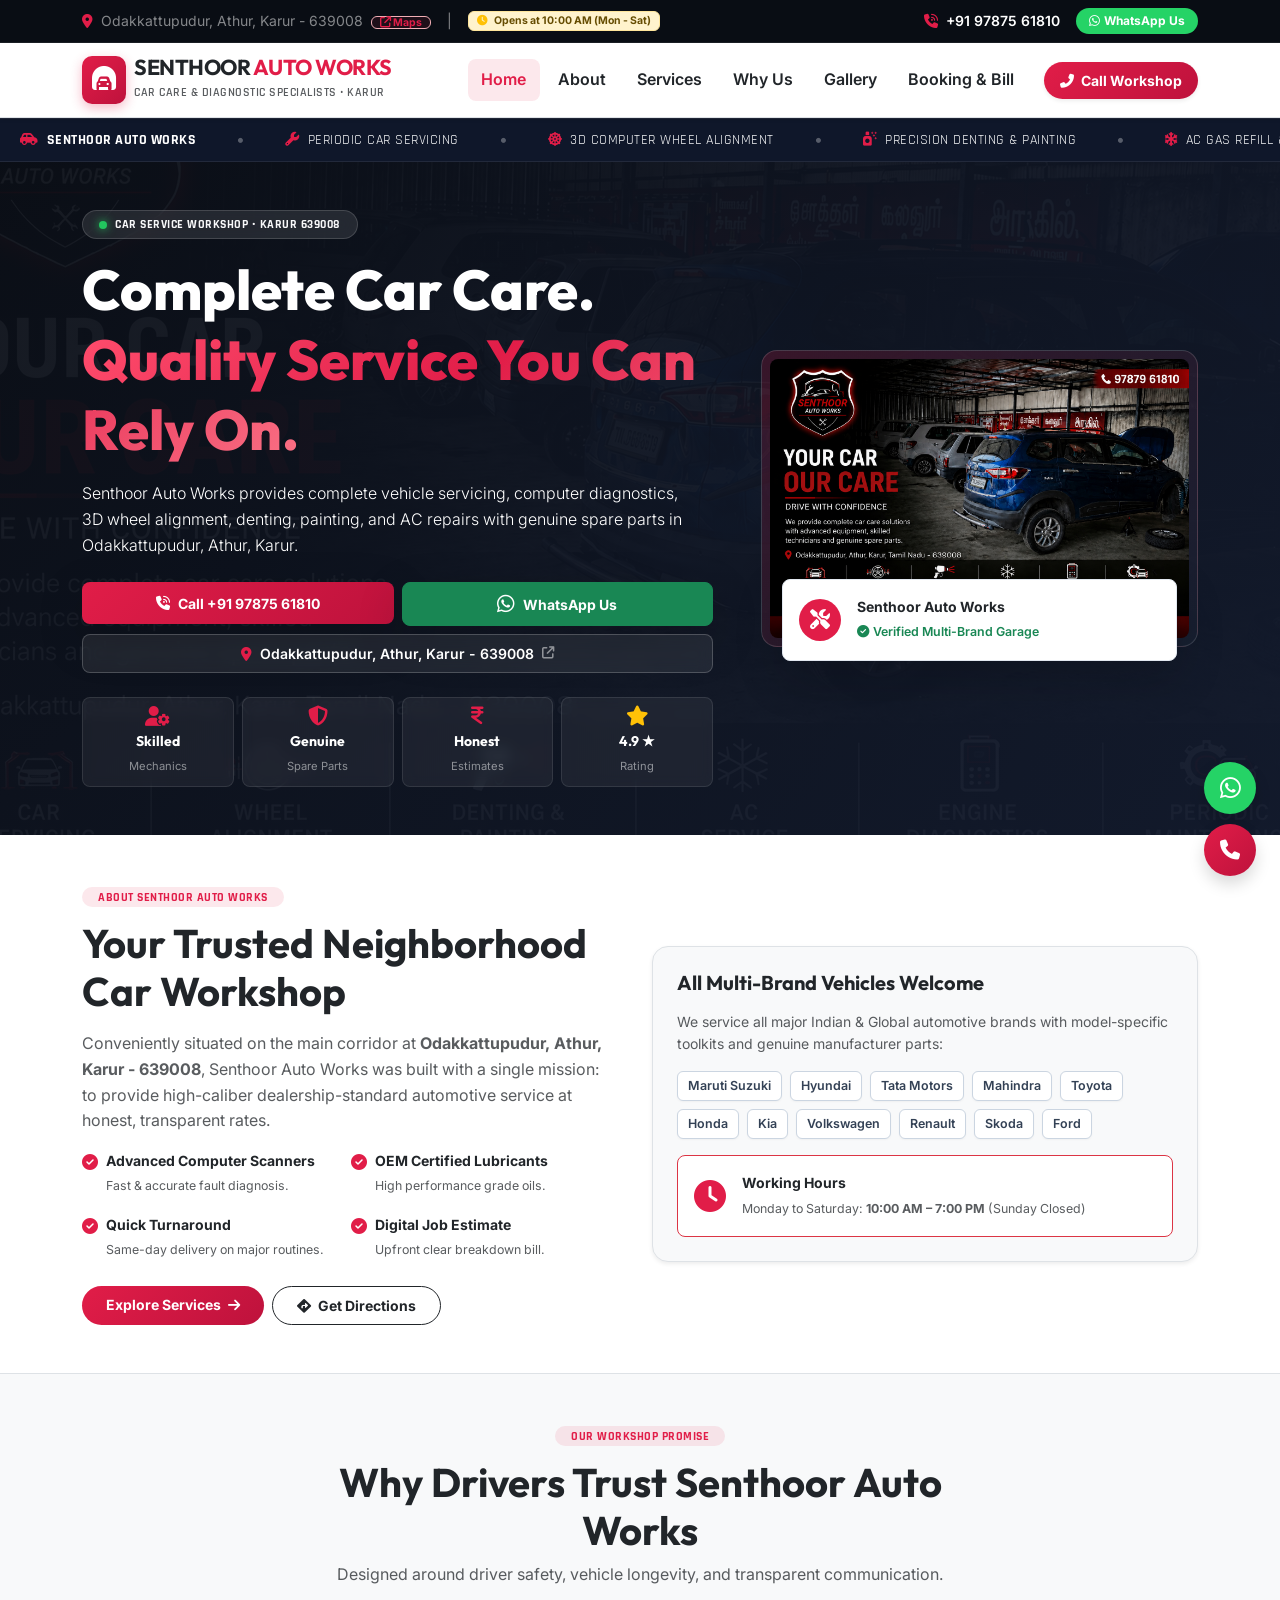
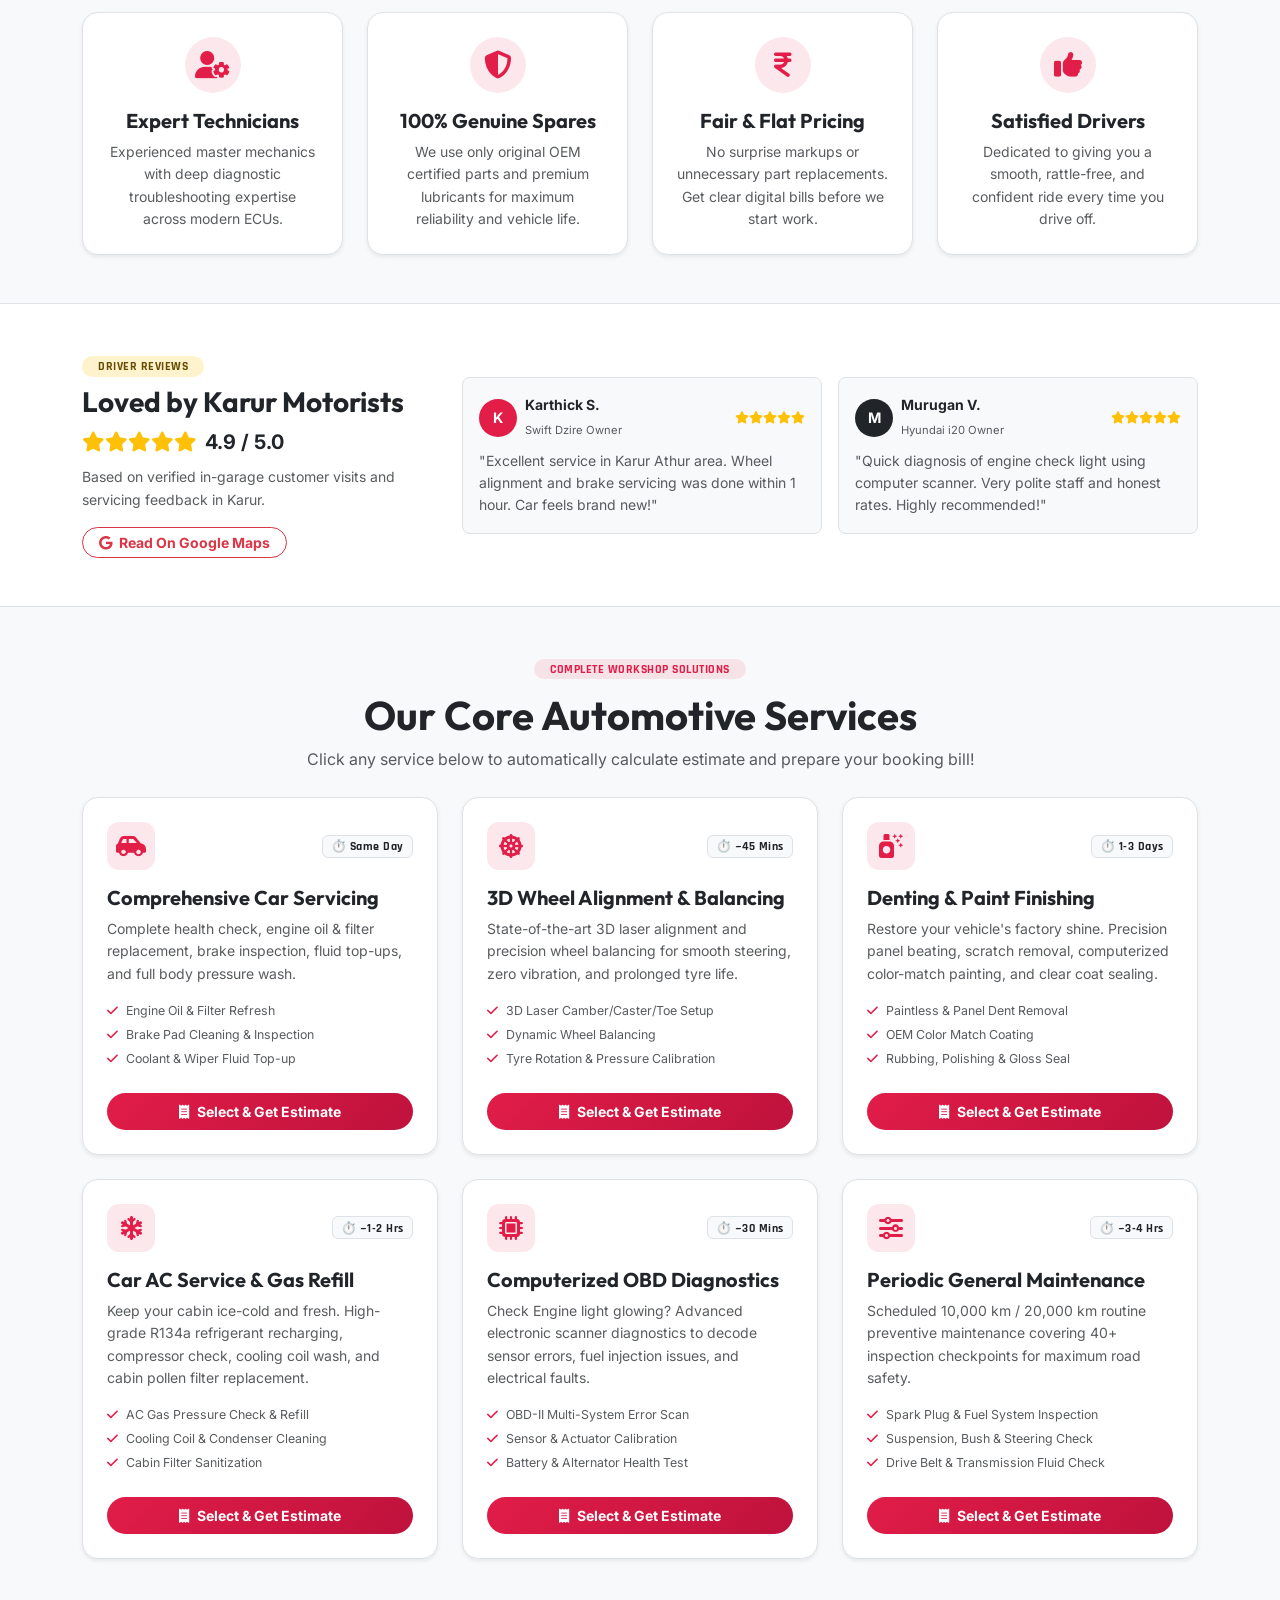
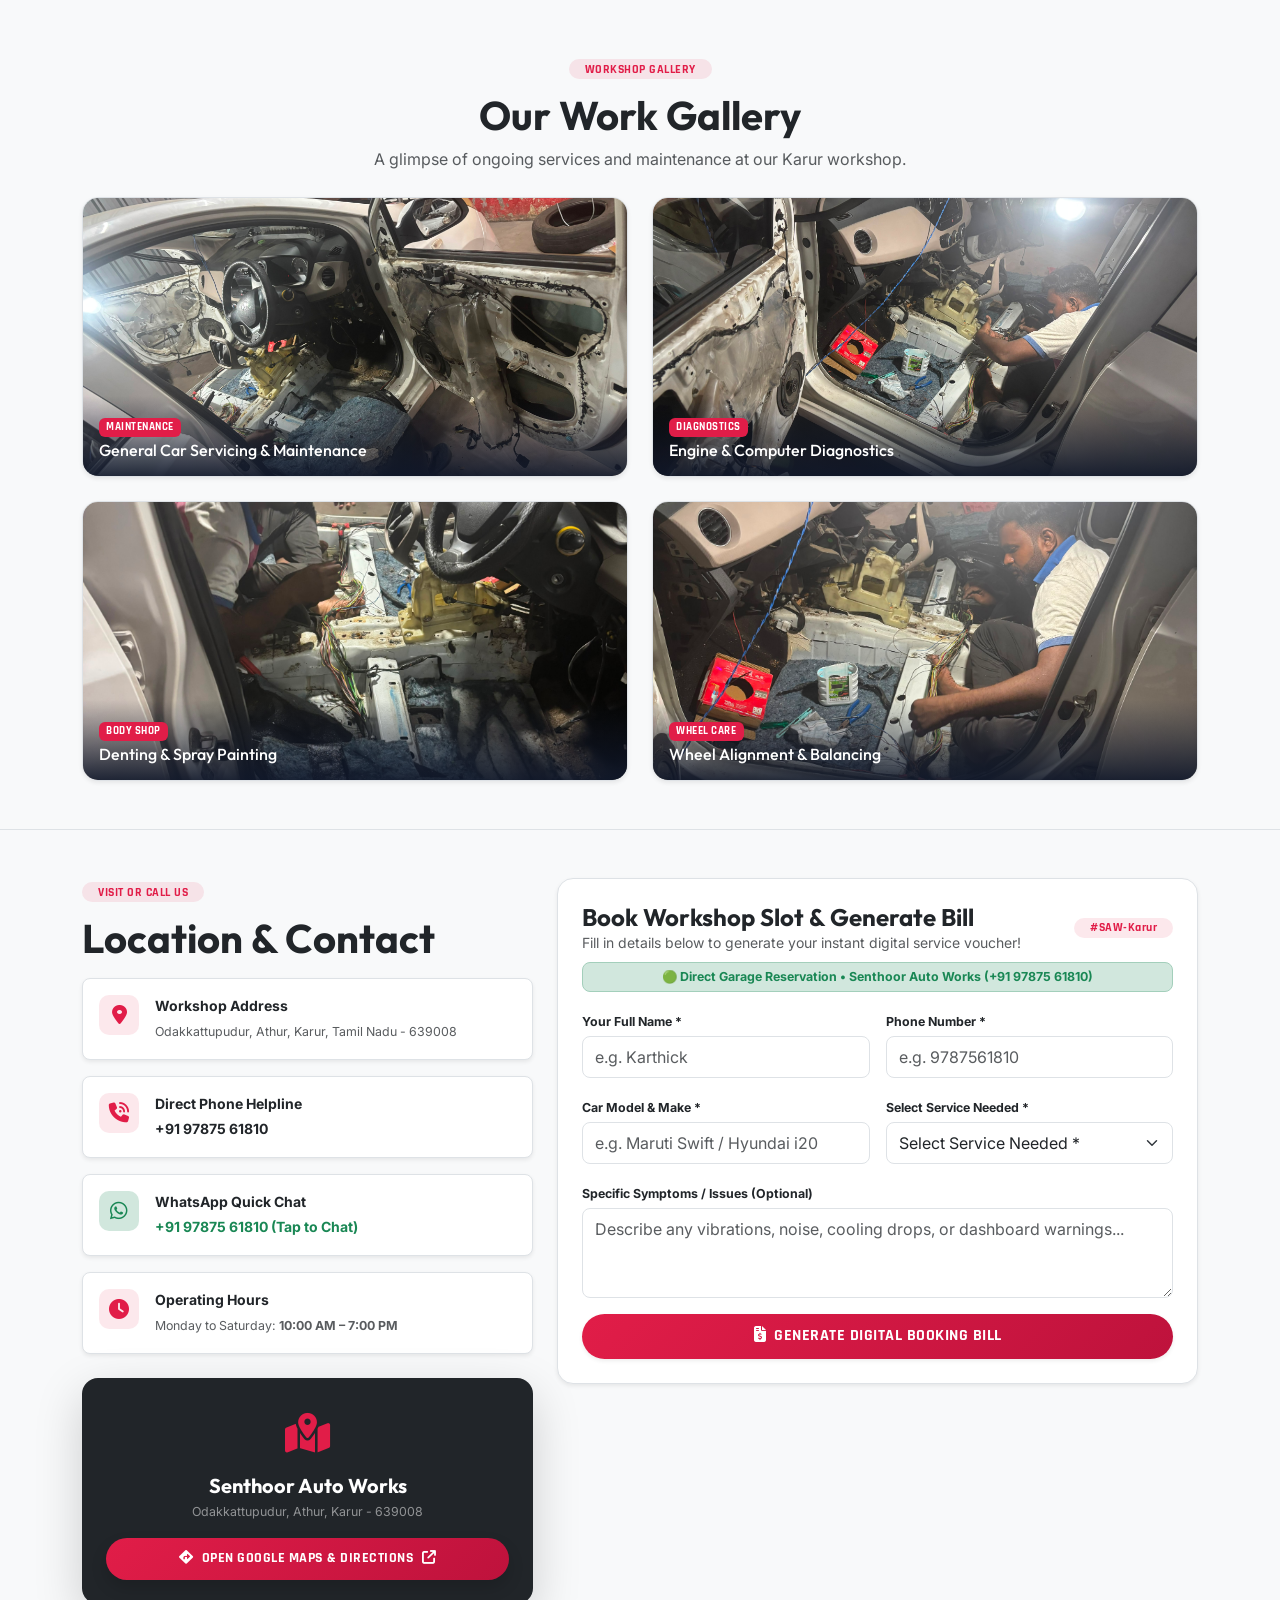
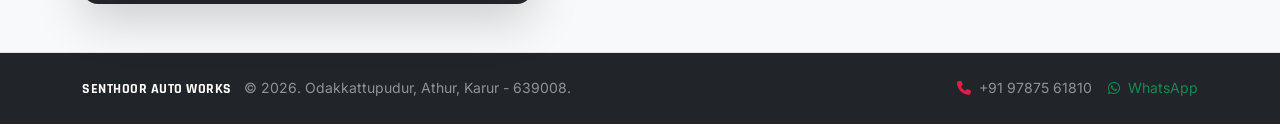
==== commit 388f3a82: "Update gallery and website titles with clean, professional workshop terminology" ====
--- a/index.html
+++ b/index.html
@@ -165,16 +165,16 @@
               <!-- Pill Badge -->
               <div class="d-inline-flex align-items-center gap-2 px-3 py-1 rounded-pill hero-badge mb-3">
                 <span class="badge-dot"></span>
-                <span class="font-mono text-uppercase fs-8 fw-bold text-light">Official Car Care Center • Karur 639008</span>
+                <span class="font-mono text-uppercase fs-8 fw-bold text-light">Car Service Workshop • Karur 639008</span>
               </div>
 
               <h1 class="display-4 font-heading fw-extrabold text-white mb-3 lh-sm">
-                Precision Auto Care. <br />
-                <span class="text-gradient-red">Drive With 100% Confidence.</span>
+                Complete Car Care. <br />
+                <span class="text-gradient-red">Quality Service You Can Rely On.</span>
               </h1>
 
               <p class="lead text-light-50 mb-4 fs-6 pe-lg-4">
-                Karur’s trusted multi-brand car workshop. From OBD scanner diagnostics and 3D wheel alignment to dent removal, paint finishing, and AC servicing — get transparent pricing with genuine spares.
+                Senthoor Auto Works provides complete vehicle servicing, computer diagnostics, 3D wheel alignment, denting, painting, and AC repairs with genuine spare parts in Odakkattupudur, Athur, Karur.
               </p>
 
               <!-- 1-Tap Action Buttons -->
@@ -186,7 +186,7 @@
                 </div>
                 <div class="col-sm-6 col-12">
                   <a href="https://wa.me/919787561810" target="_blank" rel="noopener noreferrer" class="btn btn-success btn-lg w-100 py-2-5 fw-bold fs-7 rounded-3 shadow-lg d-flex align-items-center justify-content-center gap-2">
-                    <i class="fab fa-whatsapp fs-5" aria-hidden="true"></i> Instant WhatsApp Chat
+                    <i class="fab fa-whatsapp fs-5" aria-hidden="true"></i> WhatsApp Us
                   </a>
                 </div>
                 <div class="col-12">
@@ -203,29 +203,29 @@
                 <div class="col-3">
                   <div class="metric-card p-2 rounded-3">
                     <i class="fas fa-user-gear text-red fs-5 mb-1 d-block" aria-hidden="true"></i>
-                    <strong class="text-white d-block fs-7 font-heading">Expert</strong>
+                    <strong class="text-white d-block fs-7 font-heading">Skilled</strong>
                     <span class="text-white-50 fs-9">Mechanics</span>
                   </div>
                 </div>
                 <div class="col-3">
                   <div class="metric-card p-2 rounded-3">
                     <i class="fas fa-shield-halved text-red fs-5 mb-1 d-block" aria-hidden="true"></i>
-                    <strong class="text-white d-block fs-7 font-heading">100% OEM</strong>
-                    <span class="text-white-50 fs-9">Genuine Parts</span>
+                    <strong class="text-white d-block fs-7 font-heading">Genuine</strong>
+                    <span class="text-white-50 fs-9">Spare Parts</span>
                   </div>
                 </div>
                 <div class="col-3">
                   <div class="metric-card p-2 rounded-3">
                     <i class="fas fa-indian-rupee-sign text-red fs-5 mb-1 d-block" aria-hidden="true"></i>
-                    <strong class="text-white d-block fs-7 font-heading">Fair & Flat</strong>
-                    <span class="text-white-50 fs-9">Transparent</span>
+                    <strong class="text-white d-block fs-7 font-heading">Honest</strong>
+                    <span class="text-white-50 fs-9">Estimates</span>
                   </div>
                 </div>
                 <div class="col-3">
                   <div class="metric-card p-2 rounded-3">
                     <i class="fas fa-star text-warning fs-5 mb-1 d-block" aria-hidden="true"></i>
-                    <strong class="text-white d-block fs-7 font-heading">4.9 / 5</strong>
-                    <span class="text-white-50 fs-9">Rated Garage</span>
+                    <strong class="text-white d-block fs-7 font-heading">4.9 ★</strong>
+                    <span class="text-white-50 fs-9">Rating</span>
                   </div>
                 </div>
               </div>
@@ -620,45 +620,45 @@
       <section class="py-5 bg-light" id="gallery">
         <div class="container-xl">
           <div class="text-center max-w-700 mx-auto mb-4">
-            <span class="badge bg-red-subtle text-red font-mono text-uppercase px-3 py-1 rounded-pill fw-bold fs-8 mb-2">OUR WORKSHOP IN ACTION</span>
-            <h2 class="font-heading fw-bold text-dark display-6 mt-1">Recent Garage Work Gallery</h2>
-            <p class="text-muted fs-6">Take a look inside our Karur workshop and see our technicians at work.</p>
+            <span class="badge bg-red-subtle text-red font-mono text-uppercase px-3 py-1 rounded-pill fw-bold fs-8 mb-2">WORKSHOP GALLERY</span>
+            <h2 class="font-heading fw-bold text-dark display-6 mt-1">Our Work Gallery</h2>
+            <p class="text-muted fs-6">A glimpse of ongoing services and maintenance at our Karur workshop.</p>
           </div>
 
           <div class="row g-4">
             <div class="col-md-6 col-12">
               <div class="gallery-card rounded-4 overflow-hidden shadow-sm border bg-white position-relative">
-                <img src="gallery1.jpg.jpeg" alt="Senthoor Auto Works Gallery - Vehicle Maintenance and Engine Service" class="img-fluid w-100 gallery-img" />
+                <img src="gallery1.jpg.jpeg" alt="Senthoor Auto Works - General Maintenance and Servicing" class="img-fluid w-100 gallery-img" />
                 <div class="gallery-caption p-3">
-                  <span class="badge bg-red font-mono fs-9 text-uppercase mb-1">Periodic Maintenance</span>
-                  <h4 class="text-white fs-6 mb-0 font-heading">Multi-Point Vehicle Inspection & Fluid Service</h4>
+                  <span class="badge bg-red font-mono fs-9 text-uppercase mb-1">Maintenance</span>
+                  <h4 class="text-white fs-6 mb-0 font-heading">General Car Servicing & Maintenance</h4>
                 </div>
               </div>
             </div>
             <div class="col-md-6 col-12">
               <div class="gallery-card rounded-4 overflow-hidden shadow-sm border bg-white position-relative">
-                <img src="gallery2.jpg.jpeg" alt="Senthoor Auto Works Gallery - Engine Diagnostics" class="img-fluid w-100 gallery-img" />
+                <img src="gallery2.jpg.jpeg" alt="Senthoor Auto Works - Engine Diagnostics" class="img-fluid w-100 gallery-img" />
                 <div class="gallery-caption p-3">
                   <span class="badge bg-red font-mono fs-9 text-uppercase mb-1">Diagnostics</span>
-                  <h4 class="text-white fs-6 mb-0 font-heading">OBD Electronic Diagnostics & Calibration</h4>
+                  <h4 class="text-white fs-6 mb-0 font-heading">Engine & Computer Diagnostics</h4>
                 </div>
               </div>
             </div>
             <div class="col-md-6 col-12">
               <div class="gallery-card rounded-4 overflow-hidden shadow-sm border bg-white position-relative">
-                <img src="gallery3.jpg.jpeg" alt="Senthoor Auto Works Gallery - Denting and Painting" class="img-fluid w-100 gallery-img" />
+                <img src="gallery3.jpg.jpeg" alt="Senthoor Auto Works - Denting and Painting" class="img-fluid w-100 gallery-img" />
                 <div class="gallery-caption p-3">
                   <span class="badge bg-red font-mono fs-9 text-uppercase mb-1">Body Shop</span>
-                  <h4 class="text-white fs-6 mb-0 font-heading">Panel Denting, Spray Booth Painting & Polishing</h4>
+                  <h4 class="text-white fs-6 mb-0 font-heading">Denting & Spray Painting</h4>
                 </div>
               </div>
             </div>
             <div class="col-md-6 col-12">
               <div class="gallery-card rounded-4 overflow-hidden shadow-sm border bg-white position-relative">
-                <img src="gallery4.jpg.jpeg" alt="Senthoor Auto Works Gallery - 3D Wheel Alignment" class="img-fluid w-100 gallery-img" />
+                <img src="gallery4.jpg.jpeg" alt="Senthoor Auto Works - Wheel Alignment" class="img-fluid w-100 gallery-img" />
                 <div class="gallery-caption p-3">
                   <span class="badge bg-red font-mono fs-9 text-uppercase mb-1">Wheel Care</span>
-                  <h4 class="text-white fs-6 mb-0 font-heading">High-Accuracy 3D Laser Wheel Alignment</h4>
+                  <h4 class="text-white fs-6 mb-0 font-heading">Wheel Alignment & Balancing</h4>
                 </div>
               </div>
             </div>
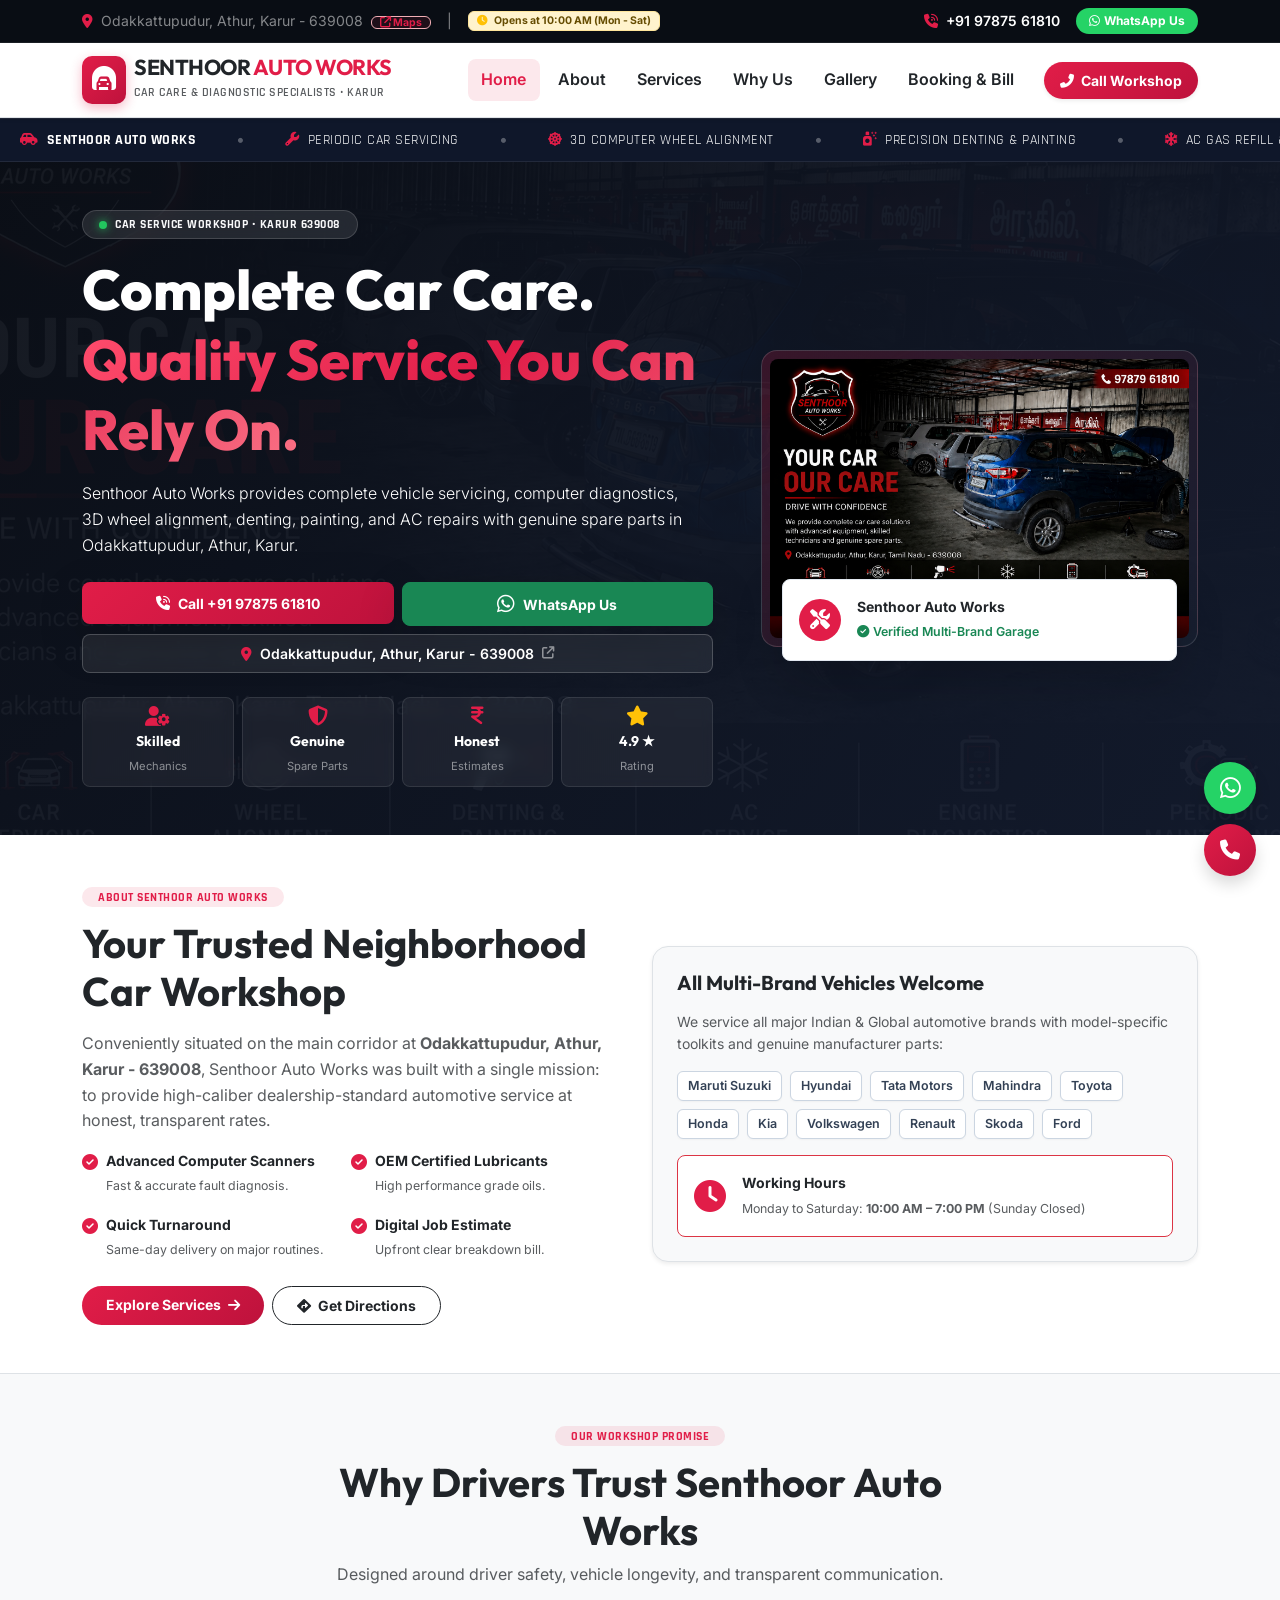
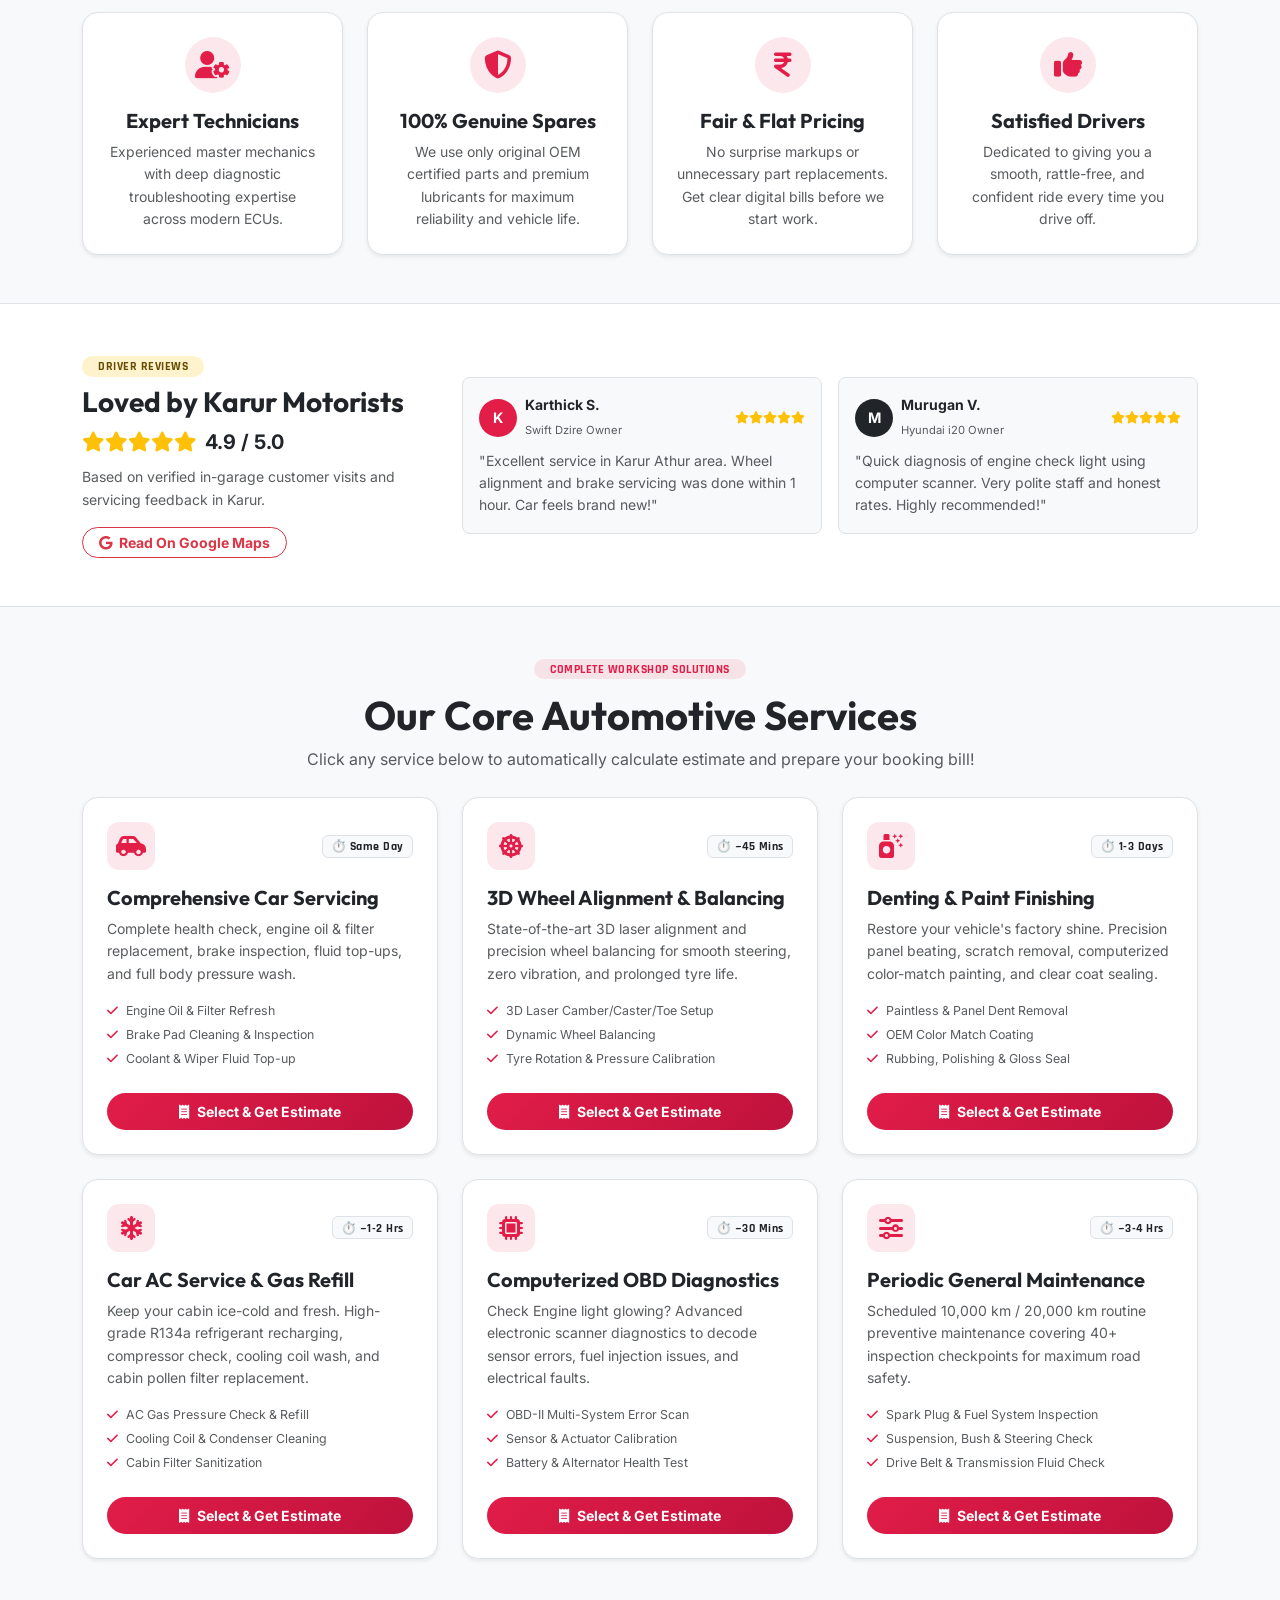
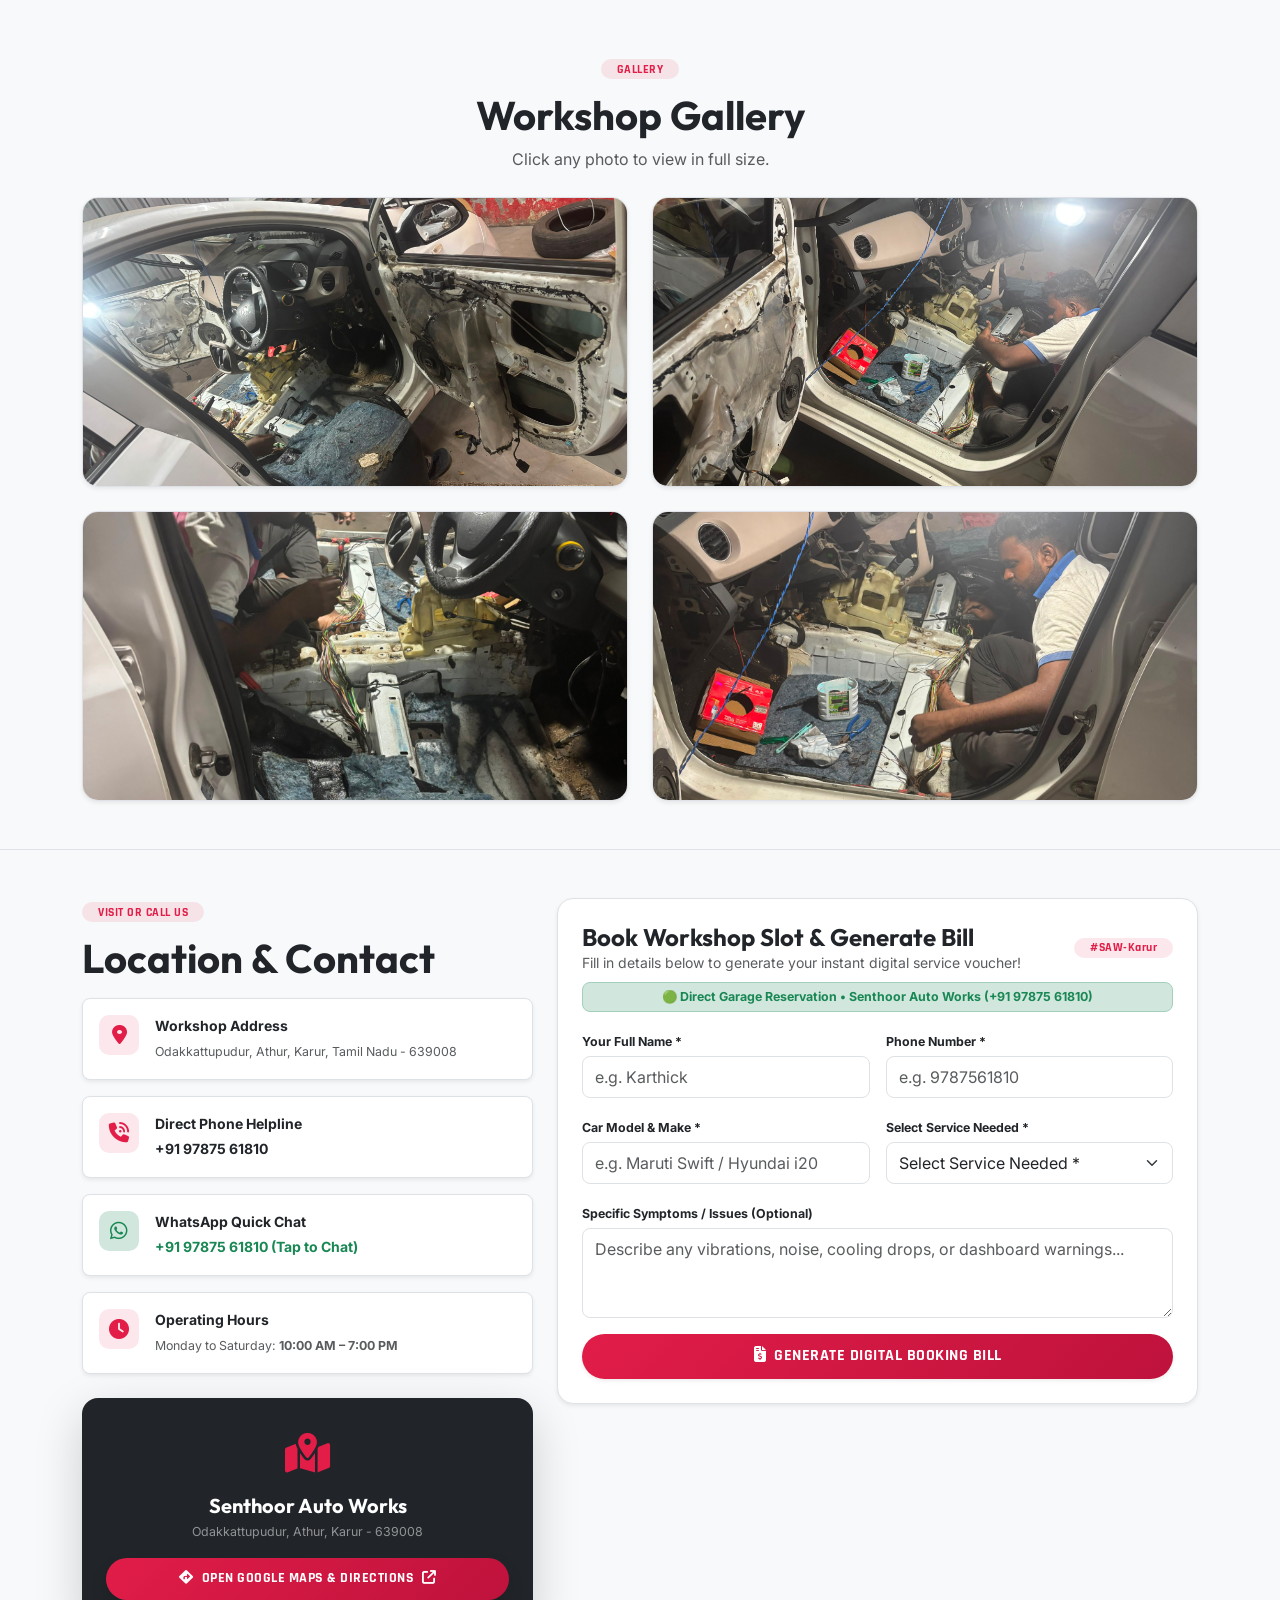
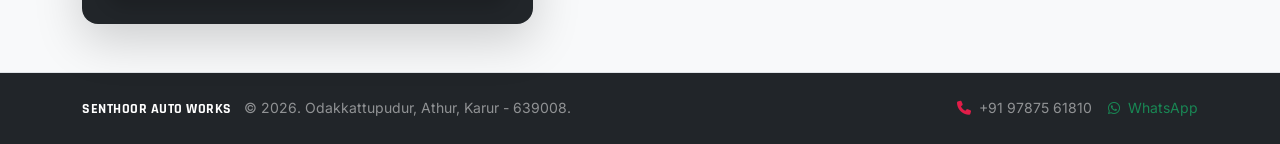
==== commit f0b7a3e3: "Modernize gallery section with clean photo cards, interactive zoom, and lightbox modal" ====
--- a/index.html
+++ b/index.html
@@ -620,51 +620,69 @@
       <section class="py-5 bg-light" id="gallery">
         <div class="container-xl">
           <div class="text-center max-w-700 mx-auto mb-4">
-            <span class="badge bg-red-subtle text-red font-mono text-uppercase px-3 py-1 rounded-pill fw-bold fs-8 mb-2">WORKSHOP GALLERY</span>
-            <h2 class="font-heading fw-bold text-dark display-6 mt-1">Our Work Gallery</h2>
-            <p class="text-muted fs-6">A glimpse of ongoing services and maintenance at our Karur workshop.</p>
+            <span class="badge bg-red-subtle text-red font-mono text-uppercase px-3 py-1 rounded-pill fw-bold fs-8 mb-2">GALLERY</span>
+            <h2 class="font-heading fw-bold text-dark display-6 mt-1">Workshop Gallery</h2>
+            <p class="text-muted fs-6">Click any photo to view in full size.</p>
           </div>
 
           <div class="row g-4">
             <div class="col-md-6 col-12">
-              <div class="gallery-card rounded-4 overflow-hidden shadow-sm border bg-white position-relative">
-                <img src="gallery1.jpg.jpeg" alt="Senthoor Auto Works - General Maintenance and Servicing" class="img-fluid w-100 gallery-img" />
-                <div class="gallery-caption p-3">
-                  <span class="badge bg-red font-mono fs-9 text-uppercase mb-1">Maintenance</span>
-                  <h4 class="text-white fs-6 mb-0 font-heading">General Car Servicing & Maintenance</h4>
+              <div class="gallery-card rounded-4 overflow-hidden shadow-sm border bg-white position-relative cursor-pointer" data-img-src="gallery1.jpg.jpeg">
+                <img src="gallery1.jpg.jpeg" alt="Senthoor Auto Works Workshop Photo 1" class="img-fluid w-100 gallery-img" />
+                <div class="gallery-hover-overlay">
+                  <div class="gallery-zoom-btn">
+                    <i class="fas fa-expand fs-5 text-white" aria-hidden="true"></i>
+                  </div>
                 </div>
               </div>
             </div>
             <div class="col-md-6 col-12">
-              <div class="gallery-card rounded-4 overflow-hidden shadow-sm border bg-white position-relative">
-                <img src="gallery2.jpg.jpeg" alt="Senthoor Auto Works - Engine Diagnostics" class="img-fluid w-100 gallery-img" />
-                <div class="gallery-caption p-3">
-                  <span class="badge bg-red font-mono fs-9 text-uppercase mb-1">Diagnostics</span>
-                  <h4 class="text-white fs-6 mb-0 font-heading">Engine & Computer Diagnostics</h4>
+              <div class="gallery-card rounded-4 overflow-hidden shadow-sm border bg-white position-relative cursor-pointer" data-img-src="gallery2.jpg.jpeg">
+                <img src="gallery2.jpg.jpeg" alt="Senthoor Auto Works Workshop Photo 2" class="img-fluid w-100 gallery-img" />
+                <div class="gallery-hover-overlay">
+                  <div class="gallery-zoom-btn">
+                    <i class="fas fa-expand fs-5 text-white" aria-hidden="true"></i>
+                  </div>
                 </div>
               </div>
             </div>
             <div class="col-md-6 col-12">
-              <div class="gallery-card rounded-4 overflow-hidden shadow-sm border bg-white position-relative">
-                <img src="gallery3.jpg.jpeg" alt="Senthoor Auto Works - Denting and Painting" class="img-fluid w-100 gallery-img" />
-                <div class="gallery-caption p-3">
-                  <span class="badge bg-red font-mono fs-9 text-uppercase mb-1">Body Shop</span>
-                  <h4 class="text-white fs-6 mb-0 font-heading">Denting & Spray Painting</h4>
+              <div class="gallery-card rounded-4 overflow-hidden shadow-sm border bg-white position-relative cursor-pointer" data-img-src="gallery3.jpg.jpeg">
+                <img src="gallery3.jpg.jpeg" alt="Senthoor Auto Works Workshop Photo 3" class="img-fluid w-100 gallery-img" />
+                <div class="gallery-hover-overlay">
+                  <div class="gallery-zoom-btn">
+                    <i class="fas fa-expand fs-5 text-white" aria-hidden="true"></i>
+                  </div>
                 </div>
               </div>
             </div>
             <div class="col-md-6 col-12">
-              <div class="gallery-card rounded-4 overflow-hidden shadow-sm border bg-white position-relative">
-                <img src="gallery4.jpg.jpeg" alt="Senthoor Auto Works - Wheel Alignment" class="img-fluid w-100 gallery-img" />
-                <div class="gallery-caption p-3">
-                  <span class="badge bg-red font-mono fs-9 text-uppercase mb-1">Wheel Care</span>
-                  <h4 class="text-white fs-6 mb-0 font-heading">Wheel Alignment & Balancing</h4>
+              <div class="gallery-card rounded-4 overflow-hidden shadow-sm border bg-white position-relative cursor-pointer" data-img-src="gallery4.jpg.jpeg">
+                <img src="gallery4.jpg.jpeg" alt="Senthoor Auto Works Workshop Photo 4" class="img-fluid w-100 gallery-img" />
+                <div class="gallery-hover-overlay">
+                  <div class="gallery-zoom-btn">
+                    <i class="fas fa-expand fs-5 text-white" aria-hidden="true"></i>
+                  </div>
                 </div>
               </div>
             </div>
           </div>
         </div>
       </section>
+    </div>
+
+    <!-- Gallery Lightbox Modal -->
+    <div class="modal fade" id="galleryModal" tabindex="-1" aria-labelledby="galleryModalLabel" aria-hidden="true">
+      <div class="modal-dialog modal-dialog-centered modal-lg">
+        <div class="modal-content bg-dark border-0 rounded-4 overflow-hidden shadow-2xl">
+          <div class="modal-header border-0 pb-0 justify-content-end">
+            <button type="button" class="btn-close btn-close-white" data-bs-dismiss="modal" aria-label="Close"></button>
+          </div>
+          <div class="modal-body p-2 text-center">
+            <img src="gallery1.jpg.jpeg" id="lightboxModalImg" alt="Enlarged Workshop View" class="img-fluid rounded-3" style="max-height: 80vh; object-fit: contain; width: 100%;" />
+          </div>
+        </div>
+      </div>
     </div>
 
     <!-- ================= TAB 4: LOCATION & CONTACT ================= -->
--- a/style.css
+++ b/style.css
@@ -342,27 +342,70 @@
 }
 
 /* Gallery Styling */
+.cursor-pointer {
+  cursor: pointer;
+}
+
 .gallery-card {
-  height: 280px;
+  height: 290px;
+  background-color: #0f172a;
+  transition: transform 0.3s cubic-bezier(0.16, 1, 0.3, 1), box-shadow 0.3s ease;
+}
+
+.gallery-card:hover {
+  transform: translateY(-4px);
+  box-shadow: 0 16px 32px rgba(0, 0, 0, 0.15) !important;
 }
 
 .gallery-img {
   height: 100%;
   width: 100%;
   object-fit: cover;
-  transition: transform 0.4s ease;
+  transition: transform 0.5s ease;
 }
 
 .gallery-card:hover .gallery-img {
-  transform: scale(1.05);
-}
-
-.gallery-caption {
+  transform: scale(1.06);
+}
+
+.gallery-hover-overlay {
   position: absolute;
-  bottom: 0;
+  top: 0;
   left: 0;
   right: 0;
-  background: linear-gradient(180deg, transparent 0%, rgba(15, 23, 42, 0.9) 100%);
+  bottom: 0;
+  background: rgba(15, 23, 42, 0.4);
+  backdrop-filter: blur(2px);
+  display: flex;
+  align-items: center;
+  justify-content: center;
+  opacity: 0;
+  transition: opacity 0.3s ease;
+}
+
+.gallery-card:hover .gallery-hover-overlay {
+  opacity: 1;
+}
+
+.gallery-zoom-btn {
+  width: 52px;
+  height: 52px;
+  border-radius: 50%;
+  background: rgba(225, 29, 72, 0.85);
+  display: flex;
+  align-items: center;
+  justify-content: center;
+  box-shadow: 0 4px 16px rgba(0, 0, 0, 0.3);
+  transform: scale(0.85);
+  transition: transform 0.25s ease, background-color 0.2s ease;
+}
+
+.gallery-card:hover .gallery-zoom-btn {
+  transform: scale(1);
+}
+
+.gallery-zoom-btn:hover {
+  background: #e11d48;
 }
 
 /* Contact Details */
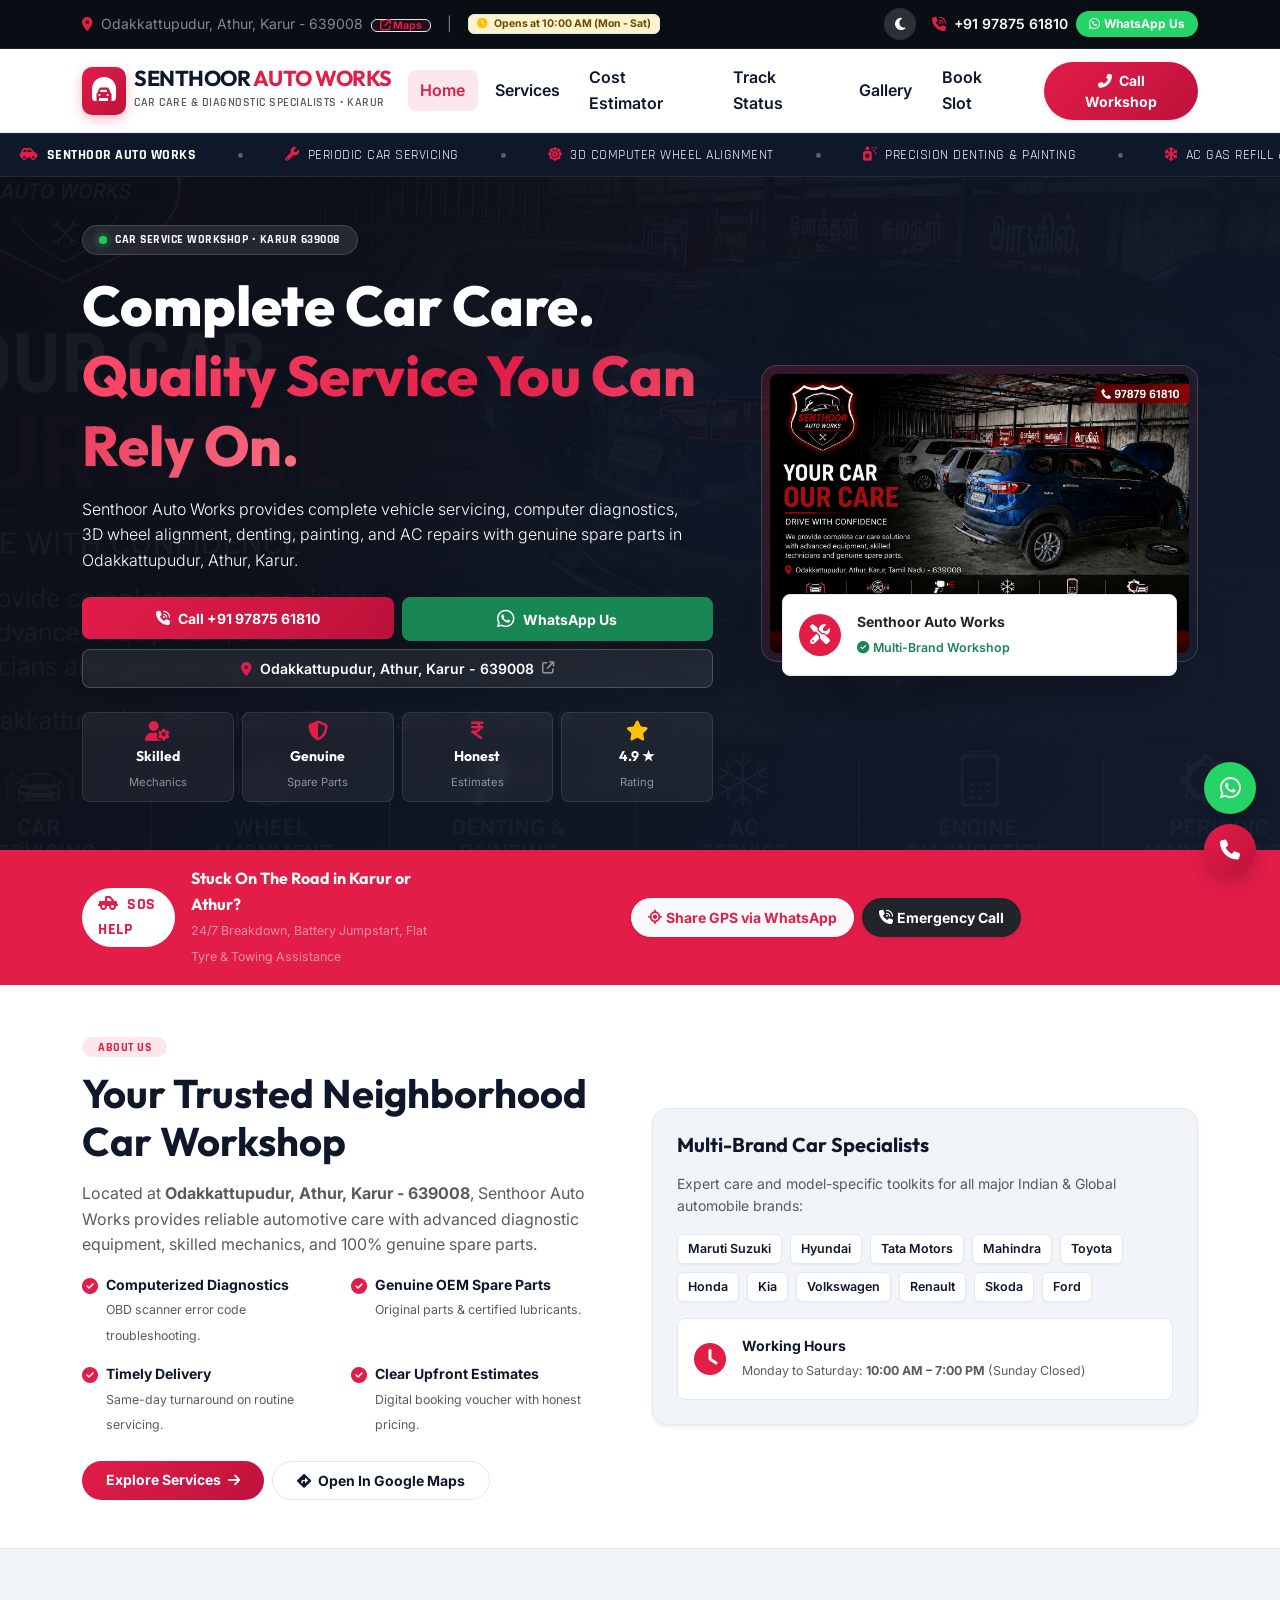
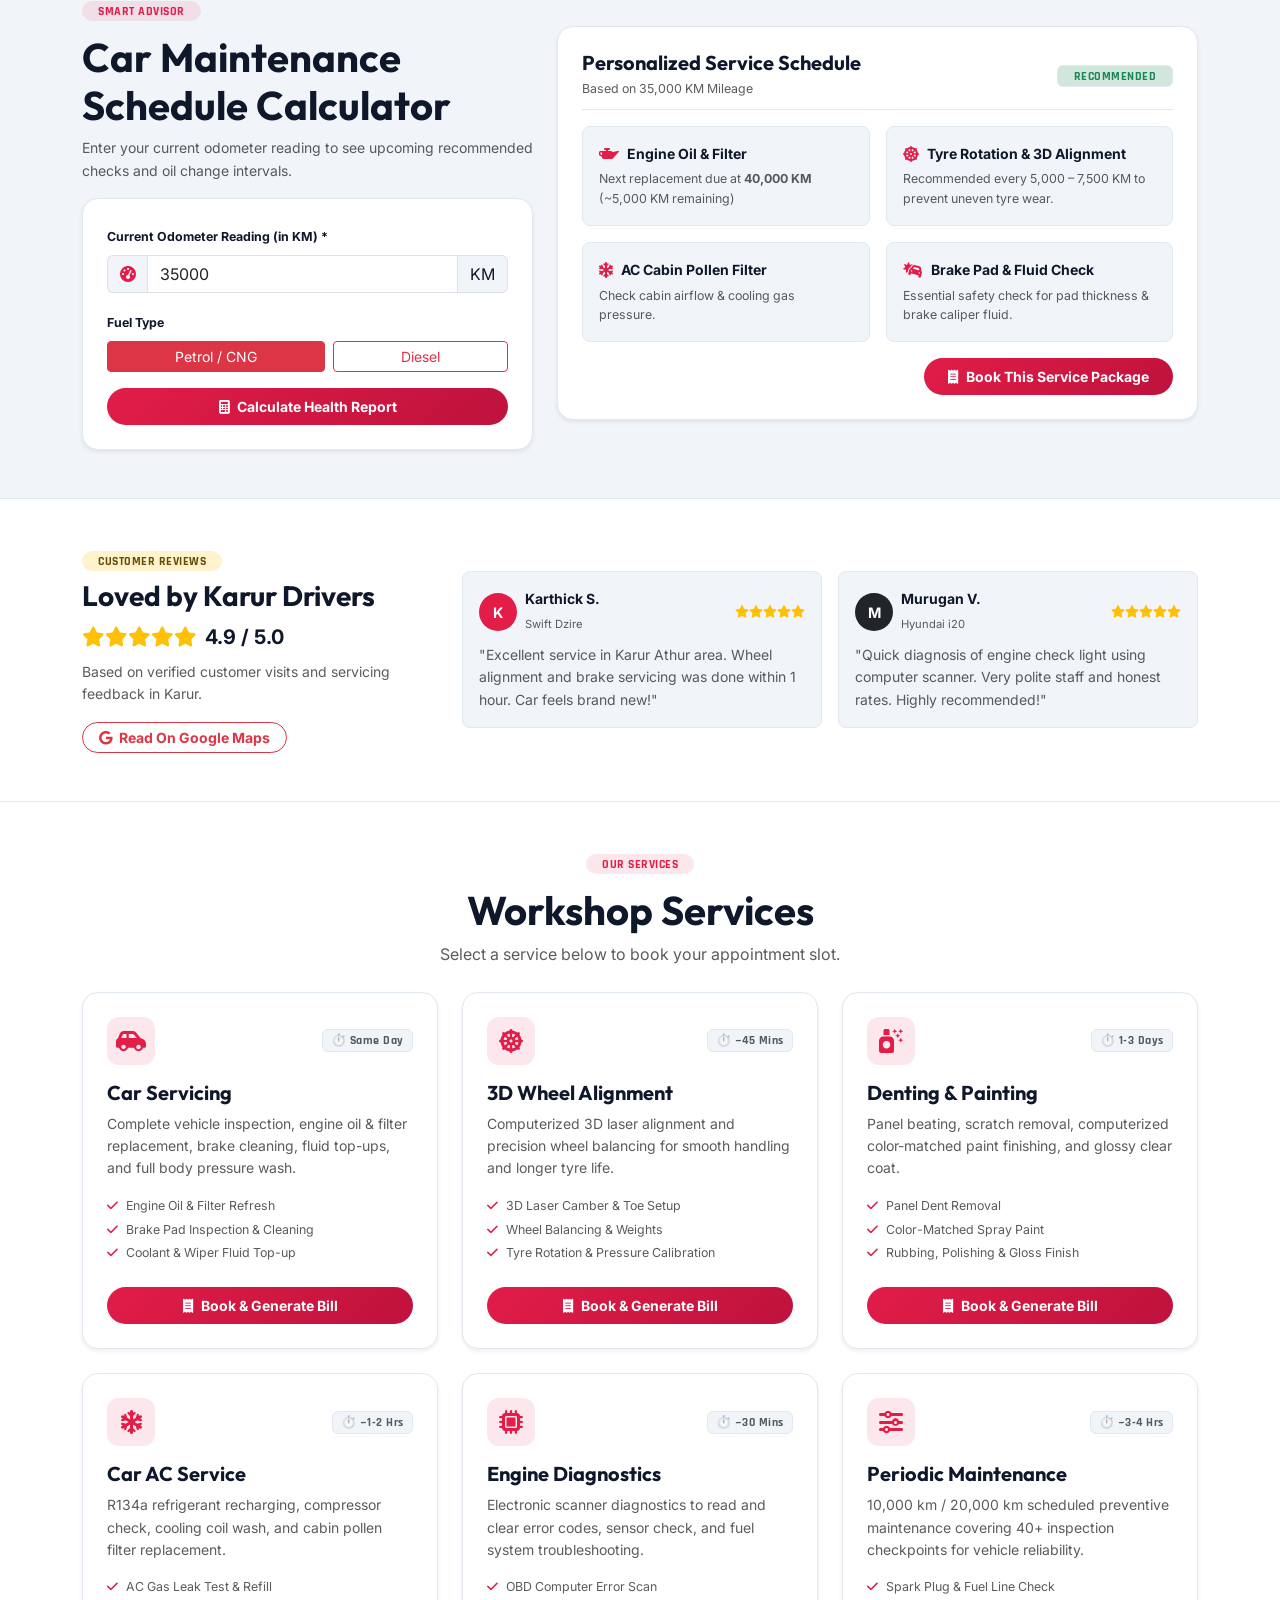
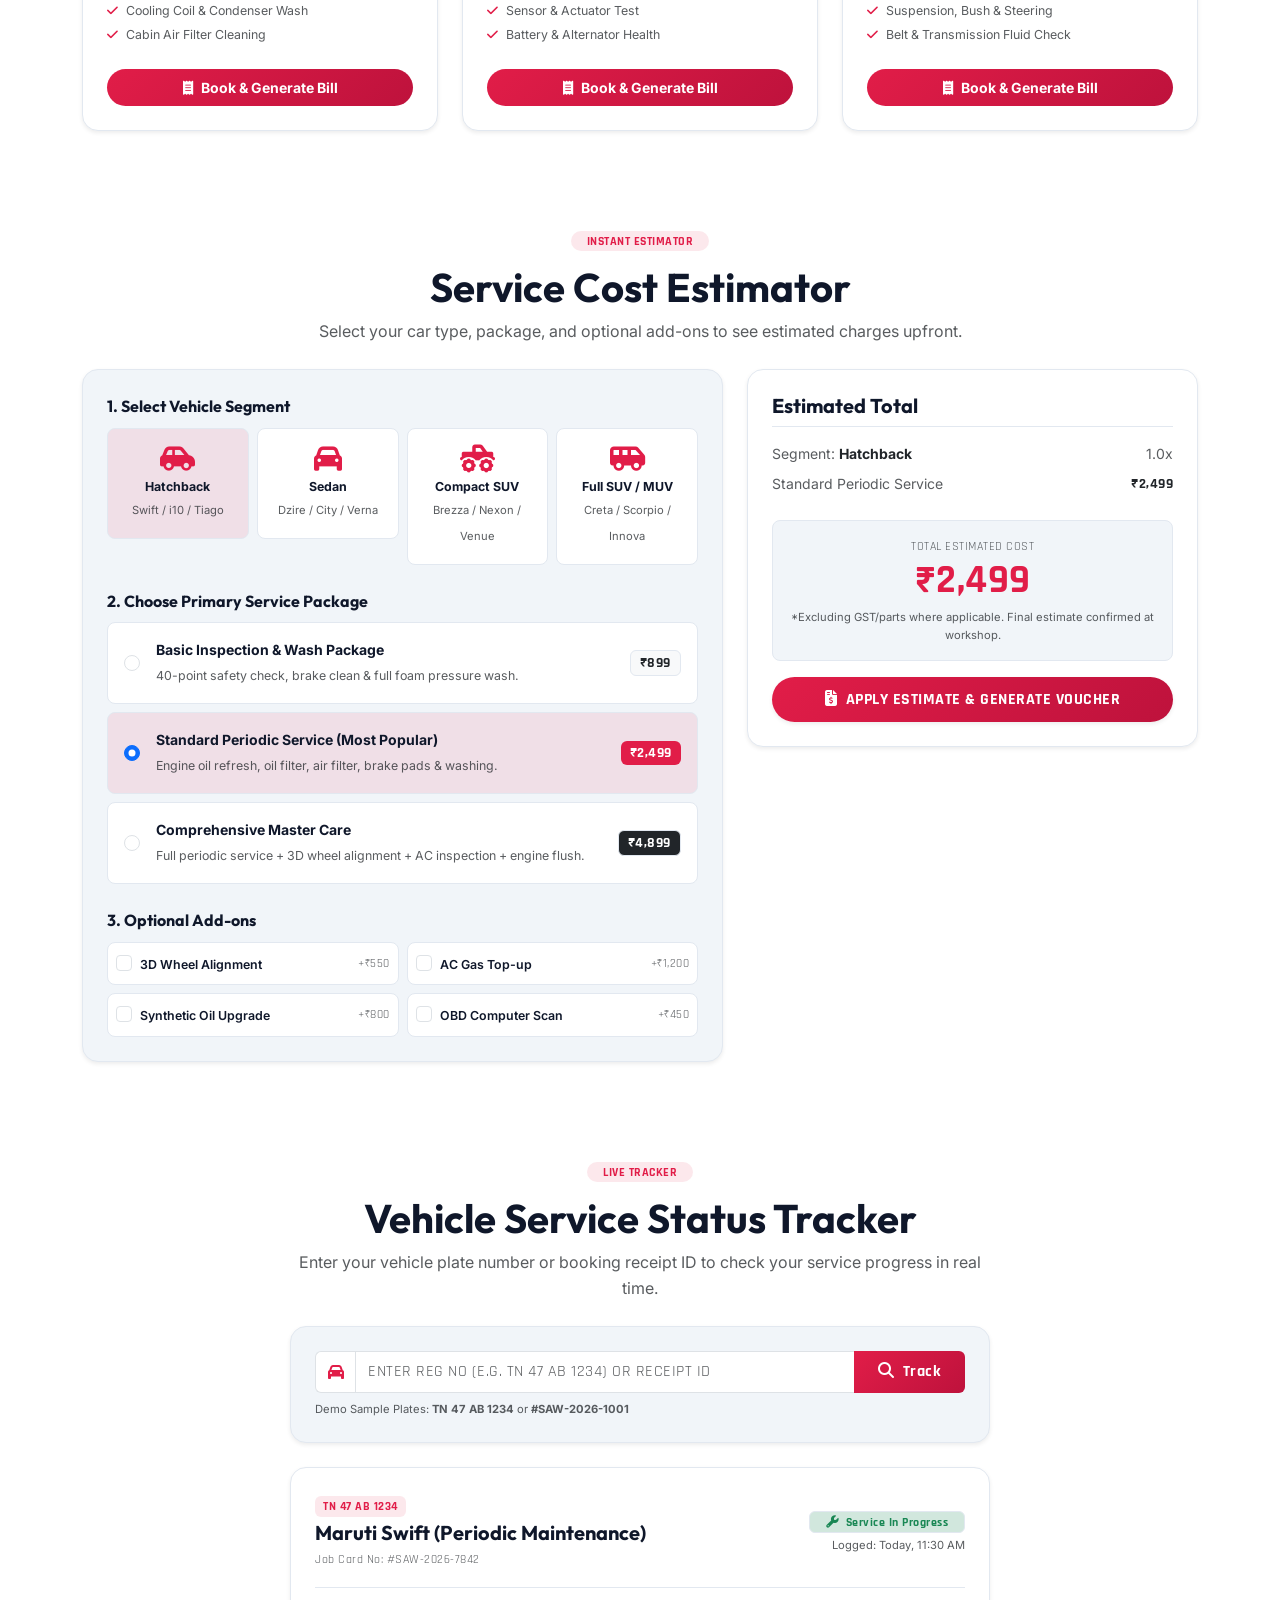
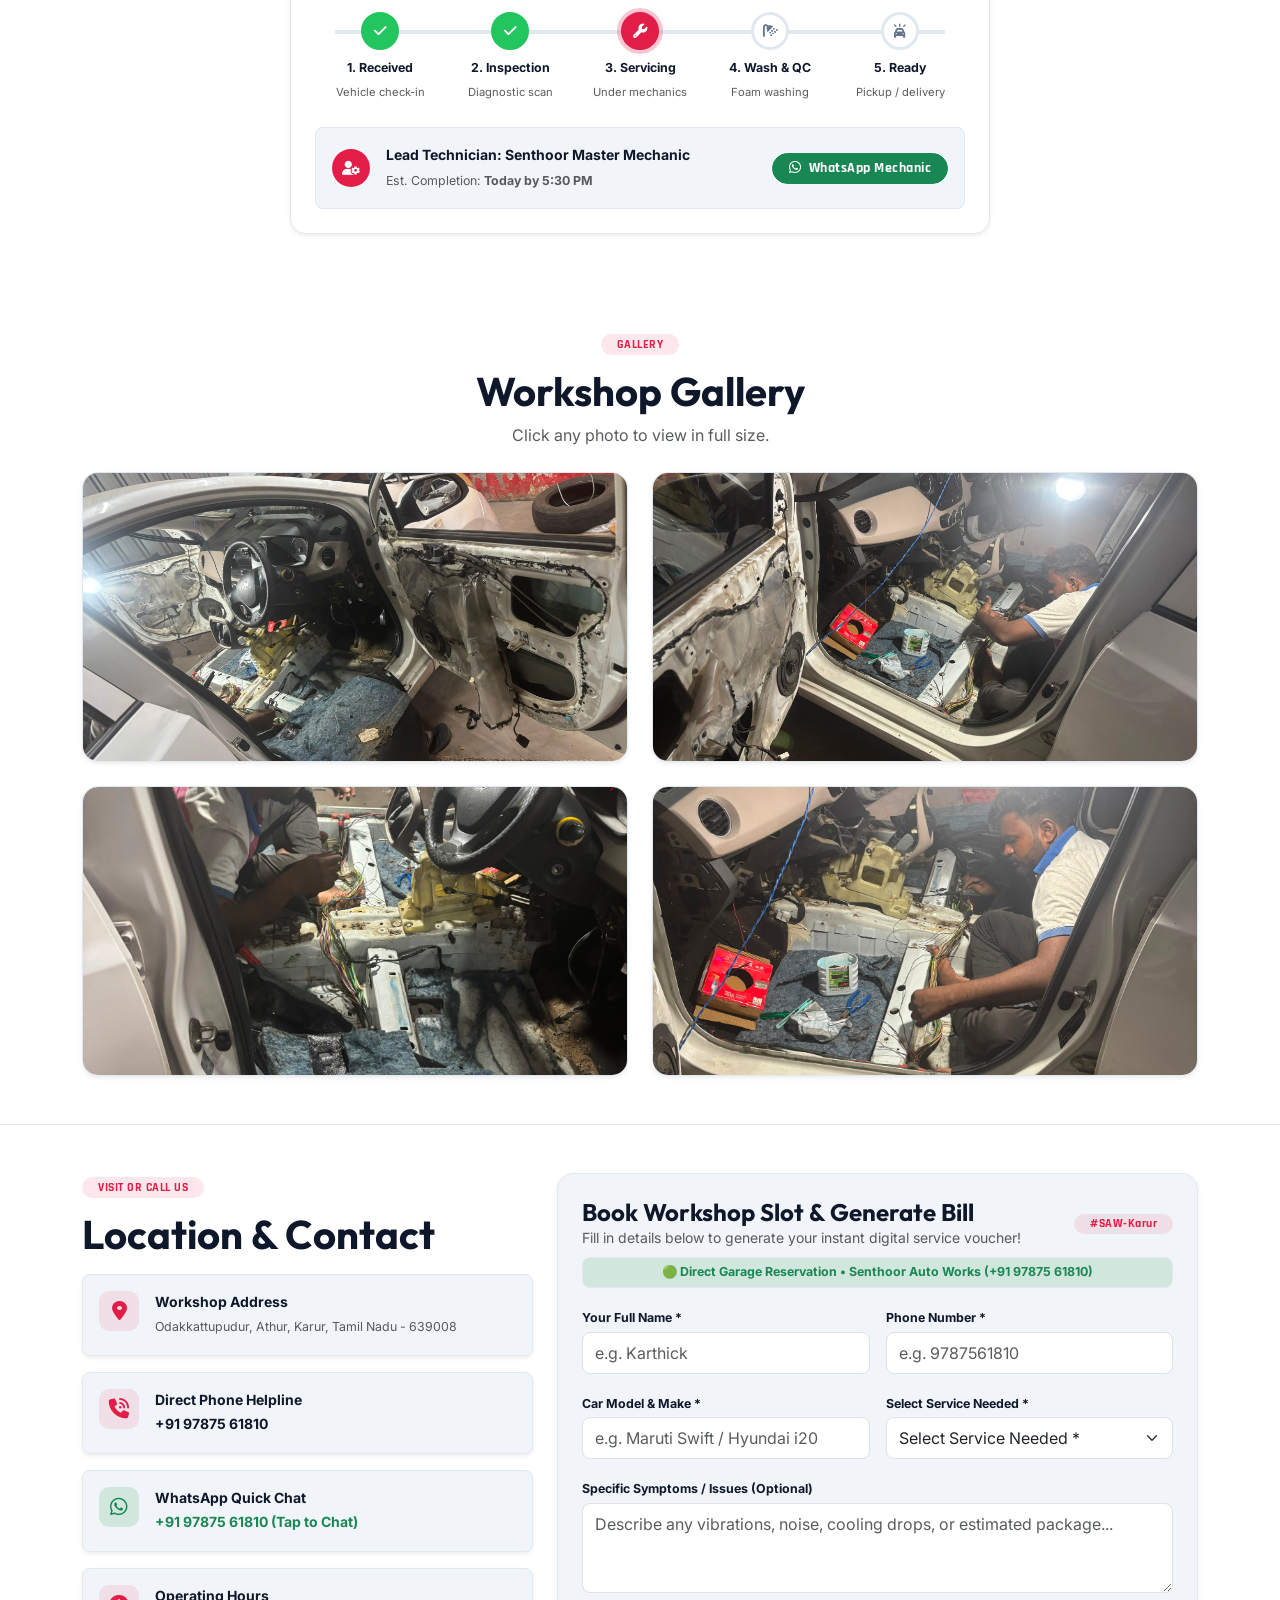
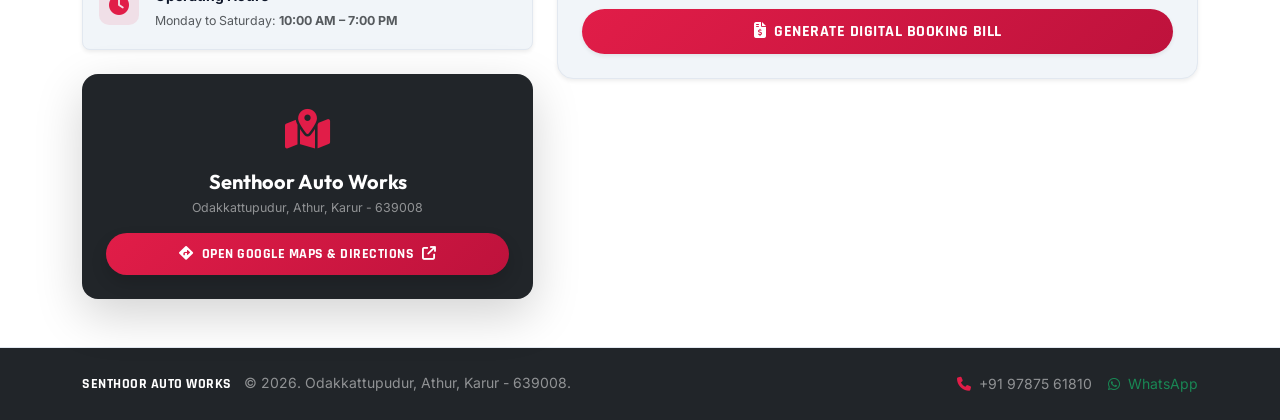
==== commit cb355517: "Add next-level feature suite: Cost Estimator, Live Vehicle Tracker, SOS GPS Dispatcher, Mileage Calc" ====
--- a/index.html
+++ b/index.html
@@ -1,10 +1,10 @@
 <!DOCTYPE html>
-<html lang="en">
+<html lang="en" data-theme="light">
 <head>
   <meta charset="UTF-8" />
   <meta name="viewport" content="width=device-width, initial-scale=1.0" />
-  <meta name="description" content="Senthoor Auto Works – Premium car service workshop in Odakkattupudur, Athur, Karur, Tamil Nadu 639008. Complete car care, computer diagnostics, wheel alignment, denting, painting & AC service." />
-  <meta name="keywords" content="Senthoor Auto Works, car service Karur, car mechanic Athur, wheel alignment Karur, car denting painting Karur, car AC repair 639008" />
+  <meta name="description" content="Senthoor Auto Works – Multi-brand car service workshop in Odakkattupudur, Athur, Karur, Tamil Nadu 639008. Complete car care, OBD computer diagnostics, wheel alignment, denting, painting, AC service & breakdown support." />
+  <meta name="keywords" content="Senthoor Auto Works, car service Karur, car mechanic Athur, wheel alignment Karur, car denting painting Karur, car AC repair 639008, car breakdown Karur" />
   <title>Senthoor Auto Works | Car Service & Maintenance Workshop | Karur 639008</title>
 
   <!-- Google Fonts: Outfit, Inter & Rajdhani -->
@@ -17,7 +17,7 @@
   <!-- Font Awesome 6 -->
   <link rel="stylesheet" href="https://cdnjs.cloudflare.com/ajax/libs/font-awesome/6.5.2/css/all.min.css" />
   <!-- Custom CSS -->
-  <link rel="stylesheet" href="style.css?v=3.0" />
+  <link rel="stylesheet" href="style.css?v=3.5" />
 </head>
 <body>
 
@@ -34,7 +34,11 @@
           <i class="fas fa-circle-dot me-1 text-success pulse-dot"></i> Open Mon - Sat: 10:00 AM - 7:00 PM
         </span>
       </div>
-      <div class="d-flex align-items-center gap-3 ms-auto">
+      <div class="d-flex align-items-center gap-2 ms-auto">
+        <!-- Theme Switcher Toggle -->
+        <button id="themeToggleBtn" class="btn btn-sm btn-theme-toggle text-white border-0 me-2" aria-label="Toggle Light / Dark Mode" title="Toggle Light / Dark Mode">
+          <i class="fas fa-moon" id="themeIcon"></i>
+        </button>
         <a href="tel:+919787561810" class="top-phone text-white text-decoration-none fw-semibold">
           <i class="fas fa-phone-volume text-red me-1" aria-hidden="true"></i> +91 97875 61810
         </a>
@@ -54,23 +58,23 @@
             <i class="fas fa-car-tunnel fs-4 text-white" aria-hidden="true"></i>
           </div>
           <div>
-            <span class="brand-title font-heading fw-bold text-dark d-block lh-1">SENTHOOR <span class="text-red">AUTO WORKS</span></span>
+            <span class="brand-title font-heading fw-bold d-block lh-1">SENTHOOR <span class="text-red">AUTO WORKS</span></span>
             <small class="text-muted fs-8 font-mono fw-semibold d-block mt-1">CAR CARE & DIAGNOSTIC SPECIALISTS • KARUR</small>
           </div>
         </a>
 
         <button class="navbar-toggler border-0 shadow-none px-2" type="button" data-bs-toggle="collapse" data-bs-target="#navContent" aria-controls="navContent" aria-expanded="false" aria-label="Toggle navigation">
-          <i class="fas fa-bars-staggered fs-3 text-dark" aria-hidden="true"></i>
+          <i class="fas fa-bars-staggered fs-3 text-nav" aria-hidden="true"></i>
         </button>
 
         <div class="collapse navbar-collapse" id="navContent">
           <ul class="navbar-nav ms-auto mb-2 mb-lg-0 fw-semibold fs-6 gap-lg-1 align-items-lg-center">
-            <li class="nav-item"><a class="nav-link text-dark active" href="#home" data-tab="pane-home"><i class="fas fa-house me-1 text-muted d-lg-none"></i> Home</a></li>
-            <li class="nav-item"><a class="nav-link text-dark" href="#about" data-tab="pane-home"><i class="fas fa-circle-info me-1 text-muted d-lg-none"></i> About</a></li>
-            <li class="nav-item"><a class="nav-link text-dark" href="#services" data-tab="pane-services"><i class="fas fa-wrench me-1 text-muted d-lg-none"></i> Services</a></li>
-            <li class="nav-item"><a class="nav-link text-dark" href="#why-us" data-tab="pane-home"><i class="fas fa-shield-check me-1 text-muted d-lg-none"></i> Why Us</a></li>
-            <li class="nav-item"><a class="nav-link text-dark" href="#gallery" data-tab="pane-gallery"><i class="fas fa-images me-1 text-muted d-lg-none"></i> Gallery</a></li>
-            <li class="nav-item"><a class="nav-link text-dark" href="#contact" data-tab="pane-contact"><i class="fas fa-calendar-check me-1 text-muted d-lg-none"></i> Booking & Bill</a></li>
+            <li class="nav-item"><a class="nav-link active" href="#home" data-tab="pane-home"><i class="fas fa-house me-1 text-muted d-lg-none"></i> Home</a></li>
+            <li class="nav-item"><a class="nav-link" href="#services" data-tab="pane-services"><i class="fas fa-wrench me-1 text-muted d-lg-none"></i> Services</a></li>
+            <li class="nav-item"><a class="nav-link" href="#calculator" data-tab="pane-calculator"><i class="fas fa-calculator me-1 text-muted d-lg-none"></i> Cost Estimator</a></li>
+            <li class="nav-item"><a class="nav-link" href="#tracker" data-tab="pane-tracker"><i class="fas fa-list-check me-1 text-muted d-lg-none"></i> Track Status</a></li>
+            <li class="nav-item"><a class="nav-link" href="#gallery" data-tab="pane-gallery"><i class="fas fa-images me-1 text-muted d-lg-none"></i> Gallery</a></li>
+            <li class="nav-item"><a class="nav-link" href="#contact" data-tab="pane-contact"><i class="fas fa-calendar-check me-1 text-muted d-lg-none"></i> Book Slot</a></li>
           </ul>
           <div class="ms-lg-3 d-flex gap-2">
             <a href="tel:+919787561810" class="btn btn-red px-3 py-2 rounded-pill fw-bold fs-7 shadow-sm">
@@ -85,11 +89,19 @@
         <div class="mobile-app-tabs" role="tablist">
           <button class="app-tab-btn active" data-tab="pane-home" role="tab" aria-selected="true">
             <i class="fas fa-house" aria-hidden="true"></i>
-            <span>Overview</span>
+            <span>Home</span>
           </button>
           <button class="app-tab-btn" data-tab="pane-services" role="tab" aria-selected="false">
             <i class="fas fa-wrench" aria-hidden="true"></i>
             <span>Services</span>
+          </button>
+          <button class="app-tab-btn" data-tab="pane-calculator" role="tab" aria-selected="false">
+            <i class="fas fa-calculator" aria-hidden="true"></i>
+            <span>Estimator</span>
+          </button>
+          <button class="app-tab-btn" data-tab="pane-tracker" role="tab" aria-selected="false">
+            <i class="fas fa-list-check" aria-hidden="true"></i>
+            <span>Tracker</span>
           </button>
           <button class="app-tab-btn" data-tab="pane-gallery" role="tab" aria-selected="false">
             <i class="fas fa-camera-retro" aria-hidden="true"></i>
@@ -97,7 +109,7 @@
           </button>
           <button class="app-tab-btn" data-tab="pane-contact" role="tab" aria-selected="false">
             <i class="fas fa-file-invoice-dollar" aria-hidden="true"></i>
-            <span>Book & Bill</span>
+            <span>Book</span>
           </button>
         </div>
       </div>
@@ -244,7 +256,7 @@
                   </div>
                   <div>
                     <span class="d-block fw-bold text-dark fs-7">Senthoor Auto Works</span>
-                    <small class="text-success fw-semibold fs-8"><i class="fas fa-check-circle me-1"></i>Verified Multi-Brand Garage</small>
+                    <small class="text-success fw-semibold fs-8"><i class="fas fa-check-circle me-1"></i>Multi-Brand Workshop</small>
                   </div>
                 </div>
               </div>
@@ -253,24 +265,47 @@
         </div>
       </section>
 
+      <!-- ================= 24/7 ROADSIDE EMERGENCY ASSISTANCE BANNER ================= -->
+      <section class="py-3 bg-red text-white">
+        <div class="container-xl d-flex flex-column flex-md-row justify-content-between align-items-center gap-3">
+          <div class="d-flex align-items-center gap-3 text-center text-md-start">
+            <div class="sos-badge bg-white text-red font-mono fw-extrabold px-3 py-1 rounded-pill">
+              <i class="fas fa-truck-pickup me-1"></i> SOS HELP
+            </div>
+            <div>
+              <strong class="d-block font-heading fs-6">Stuck On The Road in Karur or Athur?</strong>
+              <small class="text-white-50 fs-8">24/7 Breakdown, Battery Jumpstart, Flat Tyre & Towing Assistance</small>
+            </div>
+          </div>
+          <div class="d-flex gap-2 w-100 w-md-auto justify-content-center">
+            <button type="button" id="btnShareLocationSOS" class="btn btn-light text-red btn-sm fw-bold rounded-pill px-3 py-2 shadow-sm d-flex align-items-center gap-1">
+              <i class="fas fa-location-crosshairs text-red"></i> Share GPS via WhatsApp
+            </button>
+            <a href="tel:+919787561810" class="btn btn-dark btn-sm fw-bold rounded-pill px-3 py-2 shadow-sm d-flex align-items-center gap-1">
+              <i class="fas fa-phone-volume"></i> Emergency Call
+            </a>
+          </div>
+        </div>
+      </section>
+
       <!-- ================= ABOUT US ================= -->
-      <section class="py-5 bg-white border-bottom" id="about">
+      <section class="py-5 bg-card border-bottom" id="about">
         <div class="container-xl">
           <div class="row align-items-center g-4">
             <div class="col-lg-6">
               <div class="pe-lg-4">
-                <span class="badge bg-red-subtle text-red font-mono text-uppercase px-3 py-1 rounded-pill fw-bold fs-8 mb-2">ABOUT SENTHOOR AUTO WORKS</span>
-                <h2 class="font-heading fw-bold text-dark display-6 mt-1 mb-3">Your Trusted Neighborhood Car Workshop</h2>
+                <span class="badge bg-red-subtle text-red font-mono text-uppercase px-3 py-1 rounded-pill fw-bold fs-8 mb-2">ABOUT US</span>
+                <h2 class="font-heading fw-bold display-6 mt-1 mb-3">Your Trusted Neighborhood Car Workshop</h2>
                 <p class="text-muted fs-6 mb-3">
-                  Conveniently situated on the main corridor at <strong>Odakkattupudur, Athur, Karur - 639008</strong>, Senthoor Auto Works was built with a single mission: to provide high-caliber dealership-standard automotive service at honest, transparent rates.
+                  Located at <strong>Odakkattupudur, Athur, Karur - 639008</strong>, Senthoor Auto Works provides reliable automotive care with advanced diagnostic equipment, skilled mechanics, and 100% genuine spare parts.
                 </p>
                 <div class="row g-3 mb-4">
                   <div class="col-sm-6">
                     <div class="d-flex align-items-start gap-2">
                       <i class="fas fa-circle-check text-red mt-1"></i>
                       <div>
-                        <strong class="d-block text-dark fs-7">Advanced Computer Scanners</strong>
-                        <small class="text-muted fs-8">Fast & accurate fault diagnosis.</small>
+                        <strong class="d-block fs-7">Computerized Diagnostics</strong>
+                        <small class="text-muted fs-8">OBD scanner error code troubleshooting.</small>
                       </div>
                     </div>
                   </div>
@@ -278,8 +313,8 @@
                     <div class="d-flex align-items-start gap-2">
                       <i class="fas fa-circle-check text-red mt-1"></i>
                       <div>
-                        <strong class="d-block text-dark fs-7">OEM Certified Lubricants</strong>
-                        <small class="text-muted fs-8">High performance grade oils.</small>
+                        <strong class="d-block fs-7">Genuine OEM Spare Parts</strong>
+                        <small class="text-muted fs-8">Original parts & certified lubricants.</small>
                       </div>
                     </div>
                   </div>
@@ -287,8 +322,8 @@
                     <div class="d-flex align-items-start gap-2">
                       <i class="fas fa-circle-check text-red mt-1"></i>
                       <div>
-                        <strong class="d-block text-dark fs-7">Quick Turnaround</strong>
-                        <small class="text-muted fs-8">Same-day delivery on major routines.</small>
+                        <strong class="d-block fs-7">Timely Delivery</strong>
+                        <small class="text-muted fs-8">Same-day turnaround on routine servicing.</small>
                       </div>
                     </div>
                   </div>
@@ -296,8 +331,8 @@
                     <div class="d-flex align-items-start gap-2">
                       <i class="fas fa-circle-check text-red mt-1"></i>
                       <div>
-                        <strong class="d-block text-dark fs-7">Digital Job Estimate</strong>
-                        <small class="text-muted fs-8">Upfront clear breakdown bill.</small>
+                        <strong class="d-block fs-7">Clear Upfront Estimates</strong>
+                        <small class="text-muted fs-8">Digital booking voucher with honest pricing.</small>
                       </div>
                     </div>
                   </div>
@@ -306,16 +341,16 @@
                   <a href="#services" data-tab="pane-services" class="btn btn-red px-4 py-2 rounded-pill fw-bold fs-7">
                     Explore Services <i class="fas fa-arrow-right ms-1"></i>
                   </a>
-                  <a href="https://www.google.com/maps/place/Senthoor+Auto+Works/@10.9853746,78.0303491,16.93z/data=!4m6!3m5!1s0x3baa2f007b24e005:0x4771382ccff15f46!8m2!3d10.985304!4d78.032888!16s%2Fg%2F11z8j_g0k7" target="_blank" rel="noopener noreferrer" class="btn btn-outline-dark px-4 py-2 rounded-pill fw-bold fs-7">
-                    <i class="fas fa-directions me-1"></i> Get Directions
+                  <a href="https://www.google.com/maps/place/Senthoor+Auto+Works/@10.9853746,78.0303491,16.93z/data=!4m6!3m5!1s0x3baa2f007b24e005:0x4771382ccff15f46!8m2!3d10.985304!4d78.032888!16s%2Fg%2F11z8j_g0k7" target="_blank" rel="noopener noreferrer" class="btn btn-outline-theme px-4 py-2 rounded-pill fw-bold fs-7">
+                    <i class="fas fa-directions me-1"></i> Open In Google Maps
                   </a>
                 </div>
               </div>
             </div>
             <div class="col-lg-6">
-              <div class="workshop-badges-grid p-4 rounded-4 bg-light border shadow-sm">
-                <h4 class="font-heading fw-bold text-dark fs-5 mb-3">All Multi-Brand Vehicles Welcome</h4>
-                <p class="text-muted fs-7 mb-3">We service all major Indian & Global automotive brands with model-specific toolkits and genuine manufacturer parts:</p>
+              <div class="workshop-badges-grid p-4 rounded-4 bg-light-card border shadow-sm">
+                <h4 class="font-heading fw-bold fs-5 mb-3">Multi-Brand Car Specialists</h4>
+                <p class="text-muted fs-7 mb-3">Expert care and model-specific toolkits for all major Indian & Global automobile brands:</p>
                 <div class="d-flex flex-wrap gap-2 mb-3">
                   <span class="brand-pill">Maruti Suzuki</span>
                   <span class="brand-pill">Hyundai</span>
@@ -329,10 +364,10 @@
                   <span class="brand-pill">Skoda</span>
                   <span class="brand-pill">Ford</span>
                 </div>
-                <div class="p-3 bg-white rounded-3 border border-dashed border-danger mt-3 d-flex align-items-center gap-3">
+                <div class="p-3 bg-card rounded-3 border border-dashed border-danger mt-3 d-flex align-items-center gap-3">
                   <i class="fas fa-clock text-red fs-2"></i>
                   <div>
-                    <strong class="d-block text-dark fs-7">Working Hours</strong>
+                    <strong class="d-block fs-7">Working Hours</strong>
                     <span class="text-muted fs-8">Monday to Saturday: <strong>10:00 AM – 7:00 PM</strong> (Sunday Closed)</span>
                   </div>
                 </div>
@@ -342,53 +377,91 @@
         </div>
       </section>
 
-      <!-- ================= WHY CHOOSE US ================= -->
-      <section class="py-5 bg-light border-bottom" id="why-us">
+      <!-- ================= MAINTENANCE MILEAGE SCHEDULE CALCULATOR ================= -->
+      <section class="py-5 bg-light-card border-bottom">
         <div class="container-xl">
-          <div class="text-center max-w-700 mx-auto mb-4">
-            <span class="badge bg-red-subtle text-red font-mono text-uppercase px-3 py-1 rounded-pill fw-bold fs-8 mb-2">OUR WORKSHOP PROMISE</span>
-            <h2 class="font-heading fw-bold text-dark display-6 mt-1">Why Drivers Trust Senthoor Auto Works</h2>
-            <p class="text-muted fs-6">Designed around driver safety, vehicle longevity, and transparent communication.</p>
-          </div>
-
-          <div class="row g-4">
-            <div class="col-md-3 col-sm-6">
-              <div class="feature-box p-4 rounded-4 bg-white border h-100 shadow-sm transition-hover text-center">
-                <div class="feature-icon bg-red-subtle text-red mb-3 mx-auto">
-                  <i class="fas fa-user-gear fs-3" aria-hidden="true"></i>
-                </div>
-                <h3 class="font-heading fw-bold text-dark fs-5 mb-2">Expert Technicians</h3>
-                <p class="text-muted fs-7 mb-0">Experienced master mechanics with deep diagnostic troubleshooting expertise across modern ECUs.</p>
-              </div>
-            </div>
-
-            <div class="col-md-3 col-sm-6">
-              <div class="feature-box p-4 rounded-4 bg-white border h-100 shadow-sm transition-hover text-center">
-                <div class="feature-icon bg-red-subtle text-red mb-3 mx-auto">
-                  <i class="fas fa-shield-halved fs-3" aria-hidden="true"></i>
-                </div>
-                <h3 class="font-heading fw-bold text-dark fs-5 mb-2">100% Genuine Spares</h3>
-                <p class="text-muted fs-7 mb-0">We use only original OEM certified parts and premium lubricants for maximum reliability and vehicle life.</p>
-              </div>
-            </div>
-
-            <div class="col-md-3 col-sm-6">
-              <div class="feature-box p-4 rounded-4 bg-white border h-100 shadow-sm transition-hover text-center">
-                <div class="feature-icon bg-red-subtle text-red mb-3 mx-auto">
-                  <i class="fas fa-indian-rupee-sign fs-3" aria-hidden="true"></i>
-                </div>
-                <h3 class="font-heading fw-bold text-dark fs-5 mb-2">Fair & Flat Pricing</h3>
-                <p class="text-muted fs-7 mb-0">No surprise markups or unnecessary part replacements. Get clear digital bills before we start work.</p>
-              </div>
-            </div>
-
-            <div class="col-md-3 col-sm-6">
-              <div class="feature-box p-4 rounded-4 bg-white border h-100 shadow-sm transition-hover text-center">
-                <div class="feature-icon bg-red-subtle text-red mb-3 mx-auto">
-                  <i class="fas fa-thumbs-up fs-3" aria-hidden="true"></i>
-                </div>
-                <h3 class="font-heading fw-bold text-dark fs-5 mb-2">Satisfied Drivers</h3>
-                <p class="text-muted fs-7 mb-0">Dedicated to giving you a smooth, rattle-free, and confident ride every time you drive off.</p>
+          <div class="row align-items-center g-4">
+            <div class="col-lg-5">
+              <span class="badge bg-red-subtle text-red font-mono text-uppercase px-3 py-1 rounded-pill fw-bold fs-8 mb-2">SMART ADVISOR</span>
+              <h3 class="font-heading fw-bold display-6 mt-1 mb-2">Car Maintenance Schedule Calculator</h3>
+              <p class="text-muted fs-7 mb-3">Enter your current odometer reading to see upcoming recommended checks and oil change intervals.</p>
+              
+              <div class="p-4 bg-card rounded-4 border shadow-sm">
+                <div class="mb-3">
+                  <label for="odometerInput" class="form-label fs-8 fw-bold">Current Odometer Reading (in KM) *</label>
+                  <div class="input-group">
+                    <span class="input-group-text bg-light-card border-end-0"><i class="fas fa-gauge-high text-red"></i></span>
+                    <input type="number" id="odometerInput" class="form-control" placeholder="e.g. 35000" min="500" step="500" value="35000" />
+                    <span class="input-group-text bg-light-card">KM</span>
+                  </div>
+                </div>
+                <div class="mb-3">
+                  <label class="form-label fs-8 fw-bold">Fuel Type</label>
+                  <div class="d-flex gap-2">
+                    <button type="button" class="btn btn-sm btn-outline-danger flex-grow-1 fuel-btn active" data-fuel="petrol">Petrol / CNG</button>
+                    <button type="button" class="btn btn-sm btn-outline-danger flex-grow-1 fuel-btn" data-fuel="diesel">Diesel</button>
+                  </div>
+                </div>
+                <button type="button" id="btnCalculateSchedule" class="btn btn-red w-100 py-2 rounded-pill fw-bold fs-7">
+                  <i class="fas fa-calculator me-1"></i> Calculate Health Report
+                </button>
+              </div>
+            </div>
+
+            <div class="col-lg-7">
+              <div id="maintenanceReportCard" class="p-4 bg-card rounded-4 border shadow-sm">
+                <div class="d-flex justify-content-between align-items-center border-bottom pb-2 mb-3">
+                  <div>
+                    <h4 class="font-heading fw-bold fs-5 mb-0" id="reportHeader">Personalized Service Schedule</h4>
+                    <small class="text-muted fs-8" id="reportSubtitle">Based on 35,000 KM Mileage</small>
+                  </div>
+                  <span class="badge bg-success-subtle text-success border border-success-subtle px-3 py-1 font-mono fs-8">RECOMMENDED</span>
+                </div>
+
+                <div class="row g-3 mb-3" id="scheduleCheckpoints">
+                  <div class="col-sm-6">
+                    <div class="p-3 bg-light-card rounded-3 border">
+                      <div class="d-flex align-items-center gap-2 mb-1">
+                        <i class="fas fa-oil-can text-red"></i>
+                        <strong class="fs-7">Engine Oil & Filter</strong>
+                      </div>
+                      <small class="text-muted d-block fs-8" id="oilIntervalText">Next replacement due at <strong>40,000 KM</strong> (~5,000 KM remaining)</small>
+                    </div>
+                  </div>
+                  <div class="col-sm-6">
+                    <div class="p-3 bg-light-card rounded-3 border">
+                      <div class="d-flex align-items-center gap-2 mb-1">
+                        <i class="fas fa-dharmachakra text-red"></i>
+                        <strong class="fs-7">Tyre Rotation & 3D Alignment</strong>
+                      </div>
+                      <small class="text-muted d-block fs-8">Recommended every 5,000 – 7,500 KM to prevent uneven tyre wear.</small>
+                    </div>
+                  </div>
+                  <div class="col-sm-6">
+                    <div class="p-3 bg-light-card rounded-3 border">
+                      <div class="d-flex align-items-center gap-2 mb-1">
+                        <i class="fas fa-snowflake text-red"></i>
+                        <strong class="fs-7">AC Cabin Pollen Filter</strong>
+                      </div>
+                      <small class="text-muted d-block fs-8">Check cabin airflow & cooling gas pressure.</small>
+                    </div>
+                  </div>
+                  <div class="col-sm-6">
+                    <div class="p-3 bg-light-card rounded-3 border">
+                      <div class="d-flex align-items-center gap-2 mb-1">
+                        <i class="fas fa-car-burst text-red"></i>
+                        <strong class="fs-7">Brake Pad & Fluid Check</strong>
+                      </div>
+                      <small class="text-muted d-block fs-8">Essential safety check for pad thickness & brake caliper fluid.</small>
+                    </div>
+                  </div>
+                </div>
+
+                <div class="d-flex justify-content-end">
+                  <button type="button" id="btnBookFromSchedule" class="btn btn-red btn-sm px-4 py-2 rounded-pill fw-bold">
+                    <i class="fas fa-receipt me-1"></i> Book This Service Package
+                  </button>
+                </div>
               </div>
             </div>
           </div>
@@ -396,19 +469,19 @@
       </section>
 
       <!-- ================= CUSTOMER REVIEWS STRIP ================= -->
-      <section class="py-5 bg-white border-bottom">
+      <section class="py-5 bg-card border-bottom">
         <div class="container-xl">
           <div class="row align-items-center g-4">
             <div class="col-lg-4 text-center text-lg-start">
-              <span class="badge bg-warning-subtle text-warning-emphasis font-mono text-uppercase px-3 py-1 rounded-pill fw-bold fs-8 mb-2">DRIVER REVIEWS</span>
-              <h3 class="font-heading fw-bold text-dark fs-3 mb-2">Loved by Karur Motorists</h3>
+              <span class="badge bg-warning-subtle text-warning-emphasis font-mono text-uppercase px-3 py-1 rounded-pill fw-bold fs-8 mb-2">CUSTOMER REVIEWS</span>
+              <h3 class="font-heading fw-bold fs-3 mb-2">Loved by Karur Drivers</h3>
               <div class="d-flex align-items-center justify-content-center justify-content-lg-start gap-2 mb-2">
                 <div class="text-warning fs-5">
                   <i class="fas fa-star"></i><i class="fas fa-star"></i><i class="fas fa-star"></i><i class="fas fa-star"></i><i class="fas fa-star"></i>
                 </div>
-                <strong class="text-dark fs-5">4.9 / 5.0</strong>
-              </div>
-              <p class="text-muted fs-7 mb-3">Based on verified in-garage customer visits and servicing feedback in Karur.</p>
+                <strong class="fs-5">4.9 / 5.0</strong>
+              </div>
+              <p class="text-muted fs-7 mb-3">Based on verified customer visits and servicing feedback in Karur.</p>
               <a href="https://www.google.com/maps/place/Senthoor+Auto+Works/@10.9853746,78.0303491,16.93z/data=!4m6!3m5!1s0x3baa2f007b24e005:0x4771382ccff15f46!8m2!3d10.985304!4d78.032888!16s%2Fg%2F11z8j_g0k7" target="_blank" rel="noopener noreferrer" class="btn btn-outline-danger btn-sm rounded-pill fw-bold px-3">
                 <i class="fab fa-google me-1"></i> Read On Google Maps
               </a>
@@ -416,13 +489,13 @@
             <div class="col-lg-8">
               <div class="row g-3">
                 <div class="col-md-6">
-                  <div class="review-card p-3 rounded-3 bg-light border h-100">
+                  <div class="review-card p-3 rounded-3 bg-light-card border h-100">
                     <div class="d-flex justify-content-between align-items-center mb-2">
                       <div class="d-flex align-items-center gap-2">
                         <div class="avatar-circle bg-red text-white fw-bold">K</div>
                         <div>
-                          <strong class="text-dark d-block fs-7">Karthick S.</strong>
-                          <small class="text-muted fs-9">Swift Dzire Owner</small>
+                          <strong class="d-block fs-7">Karthick S.</strong>
+                          <small class="text-muted fs-9">Swift Dzire</small>
                         </div>
                       </div>
                       <div class="text-warning fs-8">
@@ -433,13 +506,13 @@
                   </div>
                 </div>
                 <div class="col-md-6">
-                  <div class="review-card p-3 rounded-3 bg-light border h-100">
+                  <div class="review-card p-3 rounded-3 bg-light-card border h-100">
                     <div class="d-flex justify-content-between align-items-center mb-2">
                       <div class="d-flex align-items-center gap-2">
                         <div class="avatar-circle bg-dark text-white fw-bold">M</div>
                         <div>
-                          <strong class="text-dark d-block fs-7">Murugan V.</strong>
-                          <small class="text-muted fs-9">Hyundai i20 Owner</small>
+                          <strong class="d-block fs-7">Murugan V.</strong>
+                          <small class="text-muted fs-9">Hyundai i20</small>
                         </div>
                       </div>
                       <div class="text-warning fs-8">
@@ -458,155 +531,155 @@
 
     <!-- ================= TAB 2: SERVICES ================= -->
     <div class="mobile-app-pane" id="pane-services" role="tabpanel">
-      <section class="py-5 bg-light" id="services">
+      <section class="py-5 bg-card" id="services">
         <div class="container-xl">
           <div class="text-center max-w-700 mx-auto mb-4">
-            <span class="badge bg-red-subtle text-red font-mono text-uppercase px-3 py-1 rounded-pill fw-bold fs-8 mb-2">COMPLETE WORKSHOP SOLUTIONS</span>
-            <h2 class="font-heading fw-bold text-dark display-6 mt-1 mb-2">Our Core Automotive Services</h2>
-            <p class="text-muted fs-6">Click any service below to automatically calculate estimate and prepare your booking bill!</p>
+            <span class="badge bg-red-subtle text-red font-mono text-uppercase px-3 py-1 rounded-pill fw-bold fs-8 mb-2">OUR SERVICES</span>
+            <h2 class="font-heading fw-bold display-6 mt-1 mb-2">Workshop Services</h2>
+            <p class="text-muted fs-6">Select a service below to book your appointment slot.</p>
           </div>
 
           <div class="row g-4">
             <!-- 1. Car Servicing -->
             <div class="col-md-4 col-sm-6">
-              <div class="p-4 bg-white border rounded-4 h-100 shadow-sm service-card d-flex flex-column justify-content-between transition-hover">
+              <div class="p-4 bg-card border rounded-4 h-100 shadow-sm service-card d-flex flex-column justify-content-between transition-hover">
                 <div>
                   <div class="d-flex justify-content-between align-items-center mb-3">
                     <div class="service-icon-box bg-red-subtle text-red">
                       <i class="fas fa-car-side fs-4" aria-hidden="true"></i>
                     </div>
-                    <span class="badge bg-light text-dark border font-mono fs-8">⏱️ Same Day</span>
-                  </div>
-                  <h3 class="font-heading fw-bold fs-5 text-dark mb-2">Comprehensive Car Servicing</h3>
-                  <p class="text-muted fs-7 mb-3">Complete health check, engine oil & filter replacement, brake inspection, fluid top-ups, and full body pressure wash.</p>
+                    <span class="badge bg-light-card text-muted border font-mono fs-8">⏱️ Same Day</span>
+                  </div>
+                  <h3 class="font-heading fw-bold fs-5 mb-2">Car Servicing</h3>
+                  <p class="text-muted fs-7 mb-3">Complete vehicle inspection, engine oil & filter replacement, brake cleaning, fluid top-ups, and full body pressure wash.</p>
                   <ul class="list-unstyled fs-8 text-muted mb-4 d-flex flex-column gap-1">
                     <li><i class="fas fa-check text-red me-2"></i>Engine Oil & Filter Refresh</li>
-                    <li><i class="fas fa-check text-red me-2"></i>Brake Pad Cleaning & Inspection</li>
+                    <li><i class="fas fa-check text-red me-2"></i>Brake Pad Inspection & Cleaning</li>
                     <li><i class="fas fa-check text-red me-2"></i>Coolant & Wiper Fluid Top-up</li>
                   </ul>
                 </div>
                 <button class="btn btn-red btn-sm w-100 py-2 fw-bold btn-book-service rounded-pill" data-service="Car Servicing">
-                  <i class="fas fa-receipt me-1" aria-hidden="true"></i> Select & Get Estimate
+                  <i class="fas fa-receipt me-1" aria-hidden="true"></i> Book & Generate Bill
                 </button>
               </div>
             </div>
 
             <!-- 2. Wheel Alignment -->
             <div class="col-md-4 col-sm-6">
-              <div class="p-4 bg-white border rounded-4 h-100 shadow-sm service-card d-flex flex-column justify-content-between transition-hover">
+              <div class="p-4 bg-card border rounded-4 h-100 shadow-sm service-card d-flex flex-column justify-content-between transition-hover">
                 <div>
                   <div class="d-flex justify-content-between align-items-center mb-3">
                     <div class="service-icon-box bg-red-subtle text-red">
                       <i class="fas fa-dharmachakra fs-4" aria-hidden="true"></i>
                     </div>
-                    <span class="badge bg-light text-dark border font-mono fs-8">⏱️ ~45 Mins</span>
-                  </div>
-                  <h3 class="font-heading fw-bold fs-5 text-dark mb-2">3D Wheel Alignment & Balancing</h3>
-                  <p class="text-muted fs-7 mb-3">State-of-the-art 3D laser alignment and precision wheel balancing for smooth steering, zero vibration, and prolonged tyre life.</p>
+                    <span class="badge bg-light-card text-muted border font-mono fs-8">⏱️ ~45 Mins</span>
+                  </div>
+                  <h3 class="font-heading fw-bold fs-5 mb-2">3D Wheel Alignment</h3>
+                  <p class="text-muted fs-7 mb-3">Computerized 3D laser alignment and precision wheel balancing for smooth handling and longer tyre life.</p>
                   <ul class="list-unstyled fs-8 text-muted mb-4 d-flex flex-column gap-1">
-                    <li><i class="fas fa-check text-red me-2"></i>3D Laser Camber/Caster/Toe Setup</li>
-                    <li><i class="fas fa-check text-red me-2"></i>Dynamic Wheel Balancing</li>
+                    <li><i class="fas fa-check text-red me-2"></i>3D Laser Camber & Toe Setup</li>
+                    <li><i class="fas fa-check text-red me-2"></i>Wheel Balancing & Weights</li>
                     <li><i class="fas fa-check text-red me-2"></i>Tyre Rotation & Pressure Calibration</li>
                   </ul>
                 </div>
                 <button class="btn btn-red btn-sm w-100 py-2 fw-bold btn-book-service rounded-pill" data-service="Wheel Alignment">
-                  <i class="fas fa-receipt me-1" aria-hidden="true"></i> Select & Get Estimate
+                  <i class="fas fa-receipt me-1" aria-hidden="true"></i> Book & Generate Bill
                 </button>
               </div>
             </div>
 
             <!-- 3. Denting & Painting -->
             <div class="col-md-4 col-sm-6">
-              <div class="p-4 bg-white border rounded-4 h-100 shadow-sm service-card d-flex flex-column justify-content-between transition-hover">
+              <div class="p-4 bg-card border rounded-4 h-100 shadow-sm service-card d-flex flex-column justify-content-between transition-hover">
                 <div>
                   <div class="d-flex justify-content-between align-items-center mb-3">
                     <div class="service-icon-box bg-red-subtle text-red">
                       <i class="fas fa-spray-can-sparkles fs-4" aria-hidden="true"></i>
                     </div>
-                    <span class="badge bg-light text-dark border font-mono fs-8">⏱️ 1-3 Days</span>
-                  </div>
-                  <h3 class="font-heading fw-bold fs-5 text-dark mb-2">Denting & Paint Finishing</h3>
-                  <p class="text-muted fs-7 mb-3">Restore your vehicle's factory shine. Precision panel beating, scratch removal, computerized color-match painting, and clear coat sealing.</p>
+                    <span class="badge bg-light-card text-muted border font-mono fs-8">⏱️ 1-3 Days</span>
+                  </div>
+                  <h3 class="font-heading fw-bold fs-5 mb-2">Denting & Painting</h3>
+                  <p class="text-muted fs-7 mb-3">Panel beating, scratch removal, computerized color-matched paint finishing, and glossy clear coat.</p>
                   <ul class="list-unstyled fs-8 text-muted mb-4 d-flex flex-column gap-1">
-                    <li><i class="fas fa-check text-red me-2"></i>Paintless & Panel Dent Removal</li>
-                    <li><i class="fas fa-check text-red me-2"></i>OEM Color Match Coating</li>
-                    <li><i class="fas fa-check text-red me-2"></i>Rubbing, Polishing & Gloss Seal</li>
+                    <li><i class="fas fa-check text-red me-2"></i>Panel Dent Removal</li>
+                    <li><i class="fas fa-check text-red me-2"></i>Color-Matched Spray Paint</li>
+                    <li><i class="fas fa-check text-red me-2"></i>Rubbing, Polishing & Gloss Finish</li>
                   </ul>
                 </div>
                 <button class="btn btn-red btn-sm w-100 py-2 fw-bold btn-book-service rounded-pill" data-service="Denting & Painting">
-                  <i class="fas fa-receipt me-1" aria-hidden="true"></i> Select & Get Estimate
+                  <i class="fas fa-receipt me-1" aria-hidden="true"></i> Book & Generate Bill
                 </button>
               </div>
             </div>
 
             <!-- 4. AC Service -->
             <div class="col-md-4 col-sm-6">
-              <div class="p-4 bg-white border rounded-4 h-100 shadow-sm service-card d-flex flex-column justify-content-between transition-hover">
+              <div class="p-4 bg-card border rounded-4 h-100 shadow-sm service-card d-flex flex-column justify-content-between transition-hover">
                 <div>
                   <div class="d-flex justify-content-between align-items-center mb-3">
                     <div class="service-icon-box bg-red-subtle text-red">
                       <i class="fas fa-snowflake fs-4" aria-hidden="true"></i>
                     </div>
-                    <span class="badge bg-light text-dark border font-mono fs-8">⏱️ ~1-2 Hrs</span>
-                  </div>
-                  <h3 class="font-heading fw-bold fs-5 text-dark mb-2">Car AC Service & Gas Refill</h3>
-                  <p class="text-muted fs-7 mb-3">Keep your cabin ice-cold and fresh. High-grade R134a refrigerant recharging, compressor check, cooling coil wash, and cabin pollen filter replacement.</p>
+                    <span class="badge bg-light-card text-muted border font-mono fs-8">⏱️ ~1-2 Hrs</span>
+                  </div>
+                  <h3 class="font-heading fw-bold fs-5 mb-2">Car AC Service</h3>
+                  <p class="text-muted fs-7 mb-3">R134a refrigerant recharging, compressor check, cooling coil wash, and cabin pollen filter replacement.</p>
                   <ul class="list-unstyled fs-8 text-muted mb-4 d-flex flex-column gap-1">
-                    <li><i class="fas fa-check text-red me-2"></i>AC Gas Pressure Check & Refill</li>
-                    <li><i class="fas fa-check text-red me-2"></i>Cooling Coil & Condenser Cleaning</li>
-                    <li><i class="fas fa-check text-red me-2"></i>Cabin Filter Sanitization</li>
+                    <li><i class="fas fa-check text-red me-2"></i>AC Gas Leak Test & Refill</li>
+                    <li><i class="fas fa-check text-red me-2"></i>Cooling Coil & Condenser Wash</li>
+                    <li><i class="fas fa-check text-red me-2"></i>Cabin Air Filter Cleaning</li>
                   </ul>
                 </div>
                 <button class="btn btn-red btn-sm w-100 py-2 fw-bold btn-book-service rounded-pill" data-service="AC Service">
-                  <i class="fas fa-receipt me-1" aria-hidden="true"></i> Select & Get Estimate
+                  <i class="fas fa-receipt me-1" aria-hidden="true"></i> Book & Generate Bill
                 </button>
               </div>
             </div>
 
             <!-- 5. Engine Diagnostics -->
             <div class="col-md-4 col-sm-6">
-              <div class="p-4 bg-white border rounded-4 h-100 shadow-sm service-card d-flex flex-column justify-content-between transition-hover">
+              <div class="p-4 bg-card border rounded-4 h-100 shadow-sm service-card d-flex flex-column justify-content-between transition-hover">
                 <div>
                   <div class="d-flex justify-content-between align-items-center mb-3">
                     <div class="service-icon-box bg-red-subtle text-red">
                       <i class="fas fa-microchip fs-4" aria-hidden="true"></i>
                     </div>
-                    <span class="badge bg-light text-dark border font-mono fs-8">⏱️ ~30 Mins</span>
-                  </div>
-                  <h3 class="font-heading fw-bold fs-5 text-dark mb-2">Computerized OBD Diagnostics</h3>
-                  <p class="text-muted fs-7 mb-3">Check Engine light glowing? Advanced electronic scanner diagnostics to decode sensor errors, fuel injection issues, and electrical faults.</p>
+                    <span class="badge bg-light-card text-muted border font-mono fs-8">⏱️ ~30 Mins</span>
+                  </div>
+                  <h3 class="font-heading fw-bold fs-5 mb-2">Engine Diagnostics</h3>
+                  <p class="text-muted fs-7 mb-3">Electronic scanner diagnostics to read and clear error codes, sensor check, and fuel system troubleshooting.</p>
                   <ul class="list-unstyled fs-8 text-muted mb-4 d-flex flex-column gap-1">
-                    <li><i class="fas fa-check text-red me-2"></i>OBD-II Multi-System Error Scan</li>
-                    <li><i class="fas fa-check text-red me-2"></i>Sensor & Actuator Calibration</li>
-                    <li><i class="fas fa-check text-red me-2"></i>Battery & Alternator Health Test</li>
+                    <li><i class="fas fa-check text-red me-2"></i>OBD Computer Error Scan</li>
+                    <li><i class="fas fa-check text-red me-2"></i>Sensor & Actuator Test</li>
+                    <li><i class="fas fa-check text-red me-2"></i>Battery & Alternator Health</li>
                   </ul>
                 </div>
                 <button class="btn btn-red btn-sm w-100 py-2 fw-bold btn-book-service rounded-pill" data-service="Engine Diagnostics">
-                  <i class="fas fa-receipt me-1" aria-hidden="true"></i> Select & Get Estimate
+                  <i class="fas fa-receipt me-1" aria-hidden="true"></i> Book & Generate Bill
                 </button>
               </div>
             </div>
 
             <!-- 6. Periodic Maintenance -->
             <div class="col-md-4 col-sm-6">
-              <div class="p-4 bg-white border rounded-4 h-100 shadow-sm service-card d-flex flex-column justify-content-between transition-hover">
+              <div class="p-4 bg-card border rounded-4 h-100 shadow-sm service-card d-flex flex-column justify-content-between transition-hover">
                 <div>
                   <div class="d-flex justify-content-between align-items-center mb-3">
                     <div class="service-icon-box bg-red-subtle text-red">
                       <i class="fas fa-sliders fs-4" aria-hidden="true"></i>
                     </div>
-                    <span class="badge bg-light text-dark border font-mono fs-8">⏱️ ~3-4 Hrs</span>
-                  </div>
-                  <h3 class="font-heading fw-bold fs-5 text-dark mb-2">Periodic General Maintenance</h3>
-                  <p class="text-muted fs-7 mb-3">Scheduled 10,000 km / 20,000 km routine preventive maintenance covering 40+ inspection checkpoints for maximum road safety.</p>
+                    <span class="badge bg-light-card text-muted border font-mono fs-8">⏱️ ~3-4 Hrs</span>
+                  </div>
+                  <h3 class="font-heading fw-bold fs-5 mb-2">Periodic Maintenance</h3>
+                  <p class="text-muted fs-7 mb-3">10,000 km / 20,000 km scheduled preventive maintenance covering 40+ inspection checkpoints for vehicle reliability.</p>
                   <ul class="list-unstyled fs-8 text-muted mb-4 d-flex flex-column gap-1">
-                    <li><i class="fas fa-check text-red me-2"></i>Spark Plug & Fuel System Inspection</li>
-                    <li><i class="fas fa-check text-red me-2"></i>Suspension, Bush & Steering Check</li>
-                    <li><i class="fas fa-check text-red me-2"></i>Drive Belt & Transmission Fluid Check</li>
+                    <li><i class="fas fa-check text-red me-2"></i>Spark Plug & Fuel Line Check</li>
+                    <li><i class="fas fa-check text-red me-2"></i>Suspension, Bush & Steering</li>
+                    <li><i class="fas fa-check text-red me-2"></i>Belt & Transmission Fluid Check</li>
                   </ul>
                 </div>
                 <button class="btn btn-red btn-sm w-100 py-2 fw-bold btn-book-service rounded-pill" data-service="Periodic Maintenance">
-                  <i class="fas fa-receipt me-1" aria-hidden="true"></i> Select & Get Estimate
+                  <i class="fas fa-receipt me-1" aria-hidden="true"></i> Book & Generate Bill
                 </button>
               </div>
             </div>
@@ -615,19 +688,284 @@
       </section>
     </div>
 
+    <!-- ================= TAB: COST ESTIMATOR CALCULATOR ================= -->
+    <div class="mobile-app-pane" id="pane-calculator" role="tabpanel">
+      <section class="py-5 bg-card" id="calculator">
+        <div class="container-xl">
+          <div class="text-center max-w-700 mx-auto mb-4">
+            <span class="badge bg-red-subtle text-red font-mono text-uppercase px-3 py-1 rounded-pill fw-bold fs-8 mb-2">INSTANT ESTIMATOR</span>
+            <h2 class="font-heading fw-bold display-6 mt-1 mb-2">Service Cost Estimator</h2>
+            <p class="text-muted fs-6">Select your car type, package, and optional add-ons to see estimated charges upfront.</p>
+          </div>
+
+          <div class="row g-4">
+            <!-- Left: Options Selector -->
+            <div class="col-lg-7">
+              <div class="p-4 bg-light-card rounded-4 border shadow-sm">
+                <!-- Step 1: Vehicle Segment -->
+                <div class="mb-4">
+                  <label class="form-label font-heading fw-bold fs-6 d-block mb-2">1. Select Vehicle Segment</label>
+                  <div class="row g-2" id="vehicleSegmentSelector">
+                    <div class="col-6 col-md-3">
+                      <div class="vehicle-card p-3 rounded-3 border text-center active cursor-pointer" data-segment="hatchback" data-multiplier="1.0">
+                        <i class="fas fa-car-side fs-3 text-red mb-1 d-block"></i>
+                        <strong class="d-block fs-8">Hatchback</strong>
+                        <small class="text-muted fs-9">Swift / i10 / Tiago</small>
+                      </div>
+                    </div>
+                    <div class="col-6 col-md-3">
+                      <div class="vehicle-card p-3 rounded-3 border text-center cursor-pointer" data-segment="sedan" data-multiplier="1.15">
+                        <i class="fas fa-car fs-3 text-red mb-1 d-block"></i>
+                        <strong class="d-block fs-8">Sedan</strong>
+                        <small class="text-muted fs-9">Dzire / City / Verna</small>
+                      </div>
+                    </div>
+                    <div class="col-6 col-md-3">
+                      <div class="vehicle-card p-3 rounded-3 border text-center cursor-pointer" data-segment="compact-suv" data-multiplier="1.25">
+                        <i class="fas fa-truck-monster fs-3 text-red mb-1 d-block"></i>
+                        <strong class="d-block fs-8">Compact SUV</strong>
+                        <small class="text-muted fs-9">Brezza / Nexon / Venue</small>
+                      </div>
+                    </div>
+                    <div class="col-6 col-md-3">
+                      <div class="vehicle-card p-3 rounded-3 border text-center cursor-pointer" data-segment="suv" data-multiplier="1.45">
+                        <i class="fas fa-van-shuttle fs-3 text-red mb-1 d-block"></i>
+                        <strong class="d-block fs-8">Full SUV / MUV</strong>
+                        <small class="text-muted fs-9">Creta / Scorpio / Innova</small>
+                      </div>
+                    </div>
+                  </div>
+                </div>
+
+                <!-- Step 2: Choose Service Package -->
+                <div class="mb-4">
+                  <label class="form-label font-heading fw-bold fs-6 d-block mb-2">2. Choose Primary Service Package</label>
+                  <div class="d-flex flex-column gap-2" id="packageTierSelector">
+                    <label class="package-option-card p-3 rounded-3 border cursor-pointer d-flex align-items-center justify-content-between">
+                      <div class="d-flex align-items-center gap-3">
+                        <input type="radio" name="calcPackage" value="899" data-name="Basic Inspection & Wash" class="form-check-input mt-0" />
+                        <div>
+                          <strong class="d-block fs-7">Basic Inspection & Wash Package</strong>
+                          <small class="text-muted fs-8">40-point safety check, brake clean & full foam pressure wash.</small>
+                        </div>
+                      </div>
+                      <span class="badge bg-light text-dark font-mono fs-7 border">₹899</span>
+                    </label>
+
+                    <label class="package-option-card p-3 rounded-3 border cursor-pointer d-flex align-items-center justify-content-between active">
+                      <div class="d-flex align-items-center gap-3">
+                        <input type="radio" name="calcPackage" value="2499" data-name="Standard Periodic Service" class="form-check-input mt-0" checked />
+                        <div>
+                          <strong class="d-block fs-7">Standard Periodic Service (Most Popular)</strong>
+                          <small class="text-muted fs-8">Engine oil refresh, oil filter, air filter, brake pads & washing.</small>
+                        </div>
+                      </div>
+                      <span class="badge bg-red font-mono fs-7">₹2,499</span>
+                    </label>
+
+                    <label class="package-option-card p-3 rounded-3 border cursor-pointer d-flex align-items-center justify-content-between">
+                      <div class="d-flex align-items-center gap-3">
+                        <input type="radio" name="calcPackage" value="4899" data-name="Comprehensive Master Service" class="form-check-input mt-0" />
+                        <div>
+                          <strong class="d-block fs-7">Comprehensive Master Care</strong>
+                          <small class="text-muted fs-8">Full periodic service + 3D wheel alignment + AC inspection + engine flush.</small>
+                        </div>
+                      </div>
+                      <span class="badge bg-dark text-white font-mono fs-7 border">₹4,899</span>
+                    </label>
+                  </div>
+                </div>
+
+                <!-- Step 3: Optional Add-ons -->
+                <div>
+                  <label class="form-label font-heading fw-bold fs-6 d-block mb-2">3. Optional Add-ons</label>
+                  <div class="row g-2" id="addonsSelector">
+                    <div class="col-sm-6">
+                      <label class="addon-check-card p-2 rounded-3 border d-flex align-items-center justify-content-between cursor-pointer">
+                        <div class="form-check mb-0">
+                          <input class="form-check-input addon-input" type="checkbox" value="550" id="addonAlign" data-name="3D Wheel Alignment" />
+                          <label class="form-check-label fs-8 fw-semibold" for="addonAlign">3D Wheel Alignment</label>
+                        </div>
+                        <span class="text-muted font-mono fs-8">+₹550</span>
+                      </label>
+                    </div>
+                    <div class="col-sm-6">
+                      <label class="addon-check-card p-2 rounded-3 border d-flex align-items-center justify-content-between cursor-pointer">
+                        <div class="form-check mb-0">
+                          <input class="form-check-input addon-input" type="checkbox" value="1200" id="addonAC" data-name="AC Gas Top-up & Clean" />
+                          <label class="form-check-label fs-8 fw-semibold" for="addonAC">AC Gas Top-up</label>
+                        </div>
+                        <span class="text-muted font-mono fs-8">+₹1,200</span>
+                      </label>
+                    </div>
+                    <div class="col-sm-6">
+                      <label class="addon-check-card p-2 rounded-3 border d-flex align-items-center justify-content-between cursor-pointer">
+                        <div class="form-check mb-0">
+                          <input class="form-check-input addon-input" type="checkbox" value="800" id="addonSynth" data-name="Fully Synthetic Oil Upgrade" />
+                          <label class="form-check-label fs-8 fw-semibold" for="addonSynth">Synthetic Oil Upgrade</label>
+                        </div>
+                        <span class="text-muted font-mono fs-8">+₹800</span>
+                      </label>
+                    </div>
+                    <div class="col-sm-6">
+                      <label class="addon-check-card p-2 rounded-3 border d-flex align-items-center justify-content-between cursor-pointer">
+                        <div class="form-check mb-0">
+                          <input class="form-check-input addon-input" type="checkbox" value="450" id="addonOBD" data-name="OBD Computer Scan" />
+                          <label class="form-check-label fs-8 fw-semibold" for="addonOBD">OBD Computer Scan</label>
+                        </div>
+                        <span class="text-muted font-mono fs-8">+₹450</span>
+                      </label>
+                    </div>
+                  </div>
+                </div>
+              </div>
+            </div>
+
+            <!-- Right: Dynamic Price Summary Box -->
+            <div class="col-lg-5">
+              <div class="p-4 bg-card rounded-4 border shadow-sm sticky-top" style="top: 85px;">
+                <h4 class="font-heading fw-bold fs-5 mb-3 border-bottom pb-2">Estimated Total</h4>
+                
+                <div class="d-flex flex-column gap-2 mb-3 fs-7" id="estimatorBreakdown">
+                  <div class="d-flex justify-content-between text-muted">
+                    <span>Segment: <strong class="text-dark" id="summarySegment">Hatchback</strong></span>
+                    <span>1.0x</span>
+                  </div>
+                  <div class="d-flex justify-content-between text-muted">
+                    <span id="summaryPackageName">Standard Periodic Service</span>
+                    <span class="font-mono text-dark fw-bold" id="summaryPackagePrice">₹2,499</span>
+                  </div>
+                  <div id="summaryAddonsList"></div>
+                </div>
+
+                <div class="p-3 bg-light-card rounded-3 border mb-3 text-center">
+                  <span class="text-muted fs-8 font-mono d-block text-uppercase">Total Estimated Cost</span>
+                  <span class="display-6 fw-extrabold text-red font-mono" id="calculatedTotalDisplay">₹2,499</span>
+                  <small class="text-muted fs-9 d-block mt-1">*Excluding GST/parts where applicable. Final estimate confirmed at workshop.</small>
+                </div>
+
+                <button type="button" id="btnBookFromCalculator" class="btn btn-red w-100 py-2-5 rounded-pill fw-bold font-mono text-uppercase shadow-sm">
+                  <i class="fas fa-file-invoice-dollar me-1"></i> Apply Estimate & Generate Voucher
+                </button>
+              </div>
+            </div>
+          </div>
+        </div>
+      </section>
+    </div>
+
+    <!-- ================= TAB: LIVE SERVICE STATUS TRACKER ================= -->
+    <div class="mobile-app-pane" id="pane-tracker" role="tabpanel">
+      <section class="py-5 bg-card" id="tracker">
+        <div class="container-xl">
+          <div class="text-center max-w-700 mx-auto mb-4">
+            <span class="badge bg-red-subtle text-red font-mono text-uppercase px-3 py-1 rounded-pill fw-bold fs-8 mb-2">LIVE TRACKER</span>
+            <h2 class="font-heading fw-bold display-6 mt-1 mb-2">Vehicle Service Status Tracker</h2>
+            <p class="text-muted fs-6">Enter your vehicle plate number or booking receipt ID to check your service progress in real time.</p>
+          </div>
+
+          <div class="max-w-700 mx-auto">
+            <!-- Search Form -->
+            <div class="p-4 bg-light-card rounded-4 border shadow-sm mb-4">
+              <form id="trackerSearchForm">
+                <div class="input-group">
+                  <span class="input-group-text bg-card border-end-0"><i class="fas fa-car text-red"></i></span>
+                  <input type="text" id="trackerInput" class="form-control py-2 text-uppercase font-mono" placeholder="Enter Reg No (e.g. TN 47 AB 1234) or Receipt ID" required />
+                  <button type="submit" class="btn btn-red px-4 font-mono fw-bold">
+                    <i class="fas fa-search me-1"></i> Track
+                  </button>
+                </div>
+                <small class="text-muted fs-9 mt-2 d-block">Demo Sample Plates: <strong>TN 47 AB 1234</strong> or <strong>#SAW-2026-1001</strong></small>
+              </form>
+            </div>
+
+            <!-- Tracker Results Card -->
+            <div id="trackerResultBox" class="p-4 bg-card rounded-4 border shadow-sm">
+              <div class="d-flex flex-wrap justify-content-between align-items-center border-bottom pb-3 mb-4 gap-2">
+                <div>
+                  <span class="badge bg-red-subtle text-red font-mono fs-8 mb-1" id="trackerRegBadge">TN 47 AB 1234</span>
+                  <h4 class="font-heading fw-bold fs-5 mb-0" id="trackerVehicleName">Maruti Swift (Periodic Maintenance)</h4>
+                  <small class="text-muted fs-8 font-mono">Job Card No: <span id="trackerJobNo">#SAW-2026-7842</span></small>
+                </div>
+                <div class="text-end">
+                  <span class="badge bg-success-subtle text-success border border-success-subtle px-3 py-1 font-mono fs-8" id="trackerCurrentBadge">
+                    <i class="fas fa-wrench me-1"></i> Service In Progress
+                  </span>
+                  <small class="text-muted d-block fs-9 mt-1" id="trackerTimestamp">Logged: Today, 11:30 AM</small>
+                </div>
+              </div>
+
+              <!-- 5-Step Timeline -->
+              <div class="tracker-steps-timeline mb-4">
+                <div class="step-node completed" id="step1">
+                  <div class="step-icon"><i class="fas fa-check"></i></div>
+                  <div class="step-text">
+                    <strong class="d-block fs-8">1. Received</strong>
+                    <small class="text-muted fs-9">Vehicle check-in</small>
+                  </div>
+                </div>
+                <div class="step-node completed" id="step2">
+                  <div class="step-icon"><i class="fas fa-check"></i></div>
+                  <div class="step-text">
+                    <strong class="d-block fs-8">2. Inspection</strong>
+                    <small class="text-muted fs-9">Diagnostic scan</small>
+                  </div>
+                </div>
+                <div class="step-node active" id="step3">
+                  <div class="step-icon"><i class="fas fa-wrench"></i></div>
+                  <div class="step-text">
+                    <strong class="d-block fs-8">3. Servicing</strong>
+                    <small class="text-muted fs-9">Under mechanics</small>
+                  </div>
+                </div>
+                <div class="step-node" id="step4">
+                  <div class="step-icon"><i class="fas fa-shower"></i></div>
+                  <div class="step-text">
+                    <strong class="d-block fs-8">4. Wash & QC</strong>
+                    <small class="text-muted fs-9">Foam washing</small>
+                  </div>
+                </div>
+                <div class="step-node" id="step5">
+                  <div class="step-icon"><i class="fas fa-car-on"></i></div>
+                  <div class="step-text">
+                    <strong class="d-block fs-8">5. Ready</strong>
+                    <small class="text-muted fs-9">Pickup / delivery</small>
+                  </div>
+                </div>
+              </div>
+
+              <!-- Workshop Mechanic Card -->
+              <div class="p-3 bg-light-card rounded-3 border d-flex flex-wrap justify-content-between align-items-center gap-2">
+                <div class="d-flex align-items-center gap-3">
+                  <div class="avatar-circle bg-red text-white fw-bold"><i class="fas fa-user-gear"></i></div>
+                  <div>
+                    <strong class="d-block fs-7">Lead Technician: Senthoor Master Mechanic</strong>
+                    <small class="text-muted fs-8">Est. Completion: <strong>Today by 5:30 PM</strong></small>
+                  </div>
+                </div>
+                <a href="https://wa.me/919787561810?text=Hello%20Senthoor%20Auto%20Works!%20Please%20share%20a%20quick%20photo%20or%20status%20update%20for%20my%20vehicle." target="_blank" rel="noopener noreferrer" class="btn btn-success btn-sm rounded-pill px-3 py-1 font-mono fw-bold">
+                  <i class="fab fa-whatsapp me-1"></i> WhatsApp Mechanic
+                </a>
+              </div>
+            </div>
+          </div>
+        </div>
+      </section>
+    </div>
+
     <!-- ================= TAB 3: GALLERY ================= -->
     <div class="mobile-app-pane" id="pane-gallery" role="tabpanel">
-      <section class="py-5 bg-light" id="gallery">
+      <section class="py-5 bg-card" id="gallery">
         <div class="container-xl">
           <div class="text-center max-w-700 mx-auto mb-4">
             <span class="badge bg-red-subtle text-red font-mono text-uppercase px-3 py-1 rounded-pill fw-bold fs-8 mb-2">GALLERY</span>
-            <h2 class="font-heading fw-bold text-dark display-6 mt-1">Workshop Gallery</h2>
+            <h2 class="font-heading fw-bold display-6 mt-1">Workshop Gallery</h2>
             <p class="text-muted fs-6">Click any photo to view in full size.</p>
           </div>
 
           <div class="row g-4">
             <div class="col-md-6 col-12">
-              <div class="gallery-card rounded-4 overflow-hidden shadow-sm border bg-white position-relative cursor-pointer" data-img-src="gallery1.jpg.jpeg">
+              <div class="gallery-card rounded-4 overflow-hidden shadow-sm border bg-card position-relative cursor-pointer" data-img-src="gallery1.jpg.jpeg">
                 <img src="gallery1.jpg.jpeg" alt="Senthoor Auto Works Workshop Photo 1" class="img-fluid w-100 gallery-img" />
                 <div class="gallery-hover-overlay">
                   <div class="gallery-zoom-btn">
@@ -637,7 +975,7 @@
               </div>
             </div>
             <div class="col-md-6 col-12">
-              <div class="gallery-card rounded-4 overflow-hidden shadow-sm border bg-white position-relative cursor-pointer" data-img-src="gallery2.jpg.jpeg">
+              <div class="gallery-card rounded-4 overflow-hidden shadow-sm border bg-card position-relative cursor-pointer" data-img-src="gallery2.jpg.jpeg">
                 <img src="gallery2.jpg.jpeg" alt="Senthoor Auto Works Workshop Photo 2" class="img-fluid w-100 gallery-img" />
                 <div class="gallery-hover-overlay">
                   <div class="gallery-zoom-btn">
@@ -647,7 +985,7 @@
               </div>
             </div>
             <div class="col-md-6 col-12">
-              <div class="gallery-card rounded-4 overflow-hidden shadow-sm border bg-white position-relative cursor-pointer" data-img-src="gallery3.jpg.jpeg">
+              <div class="gallery-card rounded-4 overflow-hidden shadow-sm border bg-card position-relative cursor-pointer" data-img-src="gallery3.jpg.jpeg">
                 <img src="gallery3.jpg.jpeg" alt="Senthoor Auto Works Workshop Photo 3" class="img-fluid w-100 gallery-img" />
                 <div class="gallery-hover-overlay">
                   <div class="gallery-zoom-btn">
@@ -657,7 +995,7 @@
               </div>
             </div>
             <div class="col-md-6 col-12">
-              <div class="gallery-card rounded-4 overflow-hidden shadow-sm border bg-white position-relative cursor-pointer" data-img-src="gallery4.jpg.jpeg">
+              <div class="gallery-card rounded-4 overflow-hidden shadow-sm border bg-card position-relative cursor-pointer" data-img-src="gallery4.jpg.jpeg">
                 <img src="gallery4.jpg.jpeg" alt="Senthoor Auto Works Workshop Photo 4" class="img-fluid w-100 gallery-img" />
                 <div class="gallery-hover-overlay">
                   <div class="gallery-zoom-btn">
@@ -687,43 +1025,43 @@
 
     <!-- ================= TAB 4: LOCATION & CONTACT ================= -->
     <div class="mobile-app-pane" id="pane-contact" role="tabpanel">
-      <section class="py-5 bg-light border-top" id="contact">
+      <section class="py-5 bg-card border-top" id="contact">
         <div class="container-xl">
           <div class="row g-4">
             <!-- Left: Contact Information & Location Card -->
             <div class="col-lg-5">
               <span class="badge bg-red-subtle text-red font-mono text-uppercase px-3 py-1 rounded-pill fw-bold fs-8 mb-2">VISIT OR CALL US</span>
-              <h2 class="font-heading fw-bold text-dark display-6 mt-1 mb-3">Location & Contact</h2>
+              <h2 class="font-heading fw-bold display-6 mt-1 mb-3">Location & Contact</h2>
 
               <div class="contact-info-list d-flex flex-column gap-3 mb-4">
-                <div class="d-flex align-items-start gap-3 p-3 bg-white rounded-3 border shadow-sm">
+                <div class="d-flex align-items-start gap-3 p-3 bg-light-card rounded-3 border shadow-sm">
                   <div class="contact-icon bg-red-subtle text-red"><i class="fas fa-location-dot fs-5"></i></div>
                   <div>
-                    <strong class="text-dark d-block fs-7">Workshop Address</strong>
+                    <strong class="d-block fs-7">Workshop Address</strong>
                     <span class="text-muted fs-8">Odakkattupudur, Athur, Karur, Tamil Nadu - 639008</span>
                   </div>
                 </div>
 
-                <div class="d-flex align-items-start gap-3 p-3 bg-white rounded-3 border shadow-sm">
+                <div class="d-flex align-items-start gap-3 p-3 bg-light-card rounded-3 border shadow-sm">
                   <div class="contact-icon bg-red-subtle text-red"><i class="fas fa-phone-volume fs-5"></i></div>
                   <div>
-                    <strong class="text-dark d-block fs-7">Direct Phone Helpline</strong>
-                    <a href="tel:+919787561810" class="text-dark text-decoration-none fw-bold fs-7">+91 97875 61810</a>
-                  </div>
-                </div>
-
-                <div class="d-flex align-items-start gap-3 p-3 bg-white rounded-3 border shadow-sm">
+                    <strong class="d-block fs-7">Direct Phone Helpline</strong>
+                    <a href="tel:+919787561810" class="text-decoration-none fw-bold fs-7 text-dark-theme">+91 97875 61810</a>
+                  </div>
+                </div>
+
+                <div class="d-flex align-items-start gap-3 p-3 bg-light-card rounded-3 border shadow-sm">
                   <div class="contact-icon bg-success-subtle text-success"><i class="fab fa-whatsapp fs-5"></i></div>
                   <div>
-                    <strong class="text-dark d-block fs-7">WhatsApp Quick Chat</strong>
+                    <strong class="d-block fs-7">WhatsApp Quick Chat</strong>
                     <a href="https://wa.me/919787561810" target="_blank" rel="noopener noreferrer" class="text-success text-decoration-none fw-bold fs-7">+91 97875 61810 (Tap to Chat)</a>
                   </div>
                 </div>
 
-                <div class="d-flex align-items-start gap-3 p-3 bg-white rounded-3 border shadow-sm">
+                <div class="d-flex align-items-start gap-3 p-3 bg-light-card rounded-3 border shadow-sm">
                   <div class="contact-icon bg-red-subtle text-red"><i class="fas fa-clock fs-5"></i></div>
                   <div>
-                    <strong class="text-dark d-block fs-7">Operating Hours</strong>
+                    <strong class="d-block fs-7">Operating Hours</strong>
                     <span class="text-muted fs-8">Monday to Saturday: <strong>10:00 AM – 7:00 PM</strong></span>
                   </div>
                 </div>
@@ -744,10 +1082,10 @@
 
             <!-- Right: Instant Booking & Digital Bill Generator Form -->
             <div class="col-lg-7">
-              <div class="p-4 bg-white border rounded-4 shadow-sm mb-4">
+              <div class="p-4 bg-light-card border rounded-4 shadow-sm mb-4">
                 <div class="d-flex justify-content-between align-items-center mb-2">
                   <div>
-                    <h3 class="font-heading fw-bold text-dark mb-0 fs-4">Book Workshop Slot & Generate Bill</h3>
+                    <h3 class="font-heading fw-bold mb-0 fs-4">Book Workshop Slot & Generate Bill</h3>
                     <p class="text-muted fs-7 mb-0">Fill in details below to generate your instant digital service voucher!</p>
                   </div>
                   <span class="badge bg-red-subtle text-red font-mono px-3 py-1 rounded-pill">#SAW-Karur</span>
@@ -760,19 +1098,19 @@
                 <form id="contactForm">
                   <div class="row g-3">
                     <div class="col-md-6">
-                      <label for="name" class="form-label fs-8 fw-bold text-dark mb-1">Your Full Name *</label>
+                      <label for="name" class="form-label fs-8 fw-bold mb-1">Your Full Name *</label>
                       <input type="text" class="form-control py-2 rounded-3" id="name" placeholder="e.g. Karthick" required aria-label="Your Name" />
                     </div>
                     <div class="col-md-6">
-                      <label for="phone" class="form-label fs-8 fw-bold text-dark mb-1">Phone Number *</label>
+                      <label for="phone" class="form-label fs-8 fw-bold mb-1">Phone Number *</label>
                       <input type="tel" class="form-control py-2 rounded-3" id="phone" placeholder="e.g. 9787561810" required aria-label="Phone Number" />
                     </div>
                     <div class="col-md-6">
-                      <label for="car" class="form-label fs-8 fw-bold text-dark mb-1">Car Model & Make *</label>
+                      <label for="car" class="form-label fs-8 fw-bold mb-1">Car Model & Make *</label>
                       <input type="text" class="form-control py-2 rounded-3" id="car" placeholder="e.g. Maruti Swift / Hyundai i20" required aria-label="Car Model" />
                     </div>
                     <div class="col-md-6">
-                      <label for="service" class="form-label fs-8 fw-bold text-dark mb-1">Select Service Needed *</label>
+                      <label for="service" class="form-label fs-8 fw-bold mb-1">Select Service Needed *</label>
                       <select class="form-select py-2 rounded-3" id="service" required aria-label="Select Service Needed">
                         <option value="" selected disabled>Select Service Needed *</option>
                         <option>Car Servicing</option>
@@ -781,11 +1119,12 @@
                         <option>AC Service</option>
                         <option>Engine Diagnostics</option>
                         <option>Periodic Maintenance</option>
+                        <option>Custom Package from Estimator</option>
                       </select>
                     </div>
                     <div class="col-12">
-                      <label for="notes" class="form-label fs-8 fw-bold text-dark mb-1">Specific Symptoms / Issues (Optional)</label>
-                      <textarea class="form-control py-2 rounded-3" id="notes" rows="3" placeholder="Describe any vibrations, noise, cooling drops, or dashboard warnings..." aria-label="Describe any issues or symptoms"></textarea>
+                      <label for="notes" class="form-label fs-8 fw-bold mb-1">Specific Symptoms / Issues (Optional)</label>
+                      <textarea class="form-control py-2 rounded-3" id="notes" rows="3" placeholder="Describe any vibrations, noise, cooling drops, or estimated package..." aria-label="Describe any issues or symptoms"></textarea>
                     </div>
                     <div class="col-12">
                       <button type="submit" class="btn btn-red w-100 py-2-5 fw-bold text-uppercase font-mono rounded-pill shadow-sm">
@@ -798,9 +1137,9 @@
 
               <!-- ================= GENERATED DIGITAL BOOKING RECEIPT ================= -->
               <div id="bookingReceiptContainer" class="d-none">
-                <div class="bill-receipt-card position-relative p-4 border rounded-4 bg-white shadow-lg">
+                <div class="bill-receipt-card position-relative p-4 border rounded-4 bg-card shadow-lg">
                   <div class="bill-header text-center mb-3">
-                    <h4 class="font-heading fw-bold text-dark mb-0">SENTHOOR AUTO WORKS</h4>
+                    <h4 class="font-heading fw-bold mb-0">SENTHOOR AUTO WORKS</h4>
                     <small class="text-muted d-block fs-8 font-mono">Odakkattupudur, Athur, Karur - 639008 • Ph: +91 97875 61810</small>
                     <span class="badge bg-success-subtle text-success border border-success-subtle mt-2 fs-8 font-mono px-3 py-1">OFFICIAL SERVICE BOOKING VOUCHER</span>
                   </div>
@@ -847,7 +1186,7 @@
                     <button type="button" id="btnSendBillWhatsApp" class="btn btn-success flex-grow-1 fw-bold fs-7 py-2 rounded-pill shadow-sm">
                       <i class="fab fa-whatsapp me-1" aria-hidden="true"></i> Send Bill to WhatsApp
                     </button>
-                    <button type="button" id="btnPrintBill" class="btn btn-outline-dark fw-bold fs-7 py-2 rounded-pill">
+                    <button type="button" id="btnPrintBill" class="btn btn-outline-theme fw-bold fs-7 py-2 rounded-pill">
                       <i class="fas fa-print me-1" aria-hidden="true"></i> Print / Save PDF
                     </button>
                   </div>
@@ -883,13 +1222,17 @@
       <i class="fas fa-wrench" aria-hidden="true"></i>
       <span>Services</span>
     </button>
-    <button class="mobile-nav-item" data-tab="pane-gallery">
-      <i class="fas fa-camera-retro" aria-hidden="true"></i>
-      <span>Gallery</span>
+    <button class="mobile-nav-item" data-tab="pane-calculator">
+      <i class="fas fa-calculator" aria-hidden="true"></i>
+      <span>Estimator</span>
+    </button>
+    <button class="mobile-nav-item" data-tab="pane-tracker">
+      <i class="fas fa-list-check" aria-hidden="true"></i>
+      <span>Track</span>
     </button>
     <button class="mobile-nav-item" data-tab="pane-contact">
-      <i class="fas fa-location-dot" aria-hidden="true"></i>
-      <span>Contact</span>
+      <i class="fas fa-file-invoice-dollar" aria-hidden="true"></i>
+      <span>Book</span>
     </button>
     <a href="https://wa.me/919787561810" target="_blank" rel="noopener noreferrer" class="mobile-nav-item highlight-whatsapp">
       <i class="fab fa-whatsapp" aria-hidden="true"></i>
@@ -907,6 +1250,6 @@
 
   <!-- JS Scripts -->
   <script src="https://cdn.jsdelivr.net/npm/bootstrap@5.3.3/dist/js/bootstrap.bundle.min.js"></script>
-  <script src="main.js?v=3.0"></script>
+  <script src="main.js?v=3.5"></script>
 </body>
 </html>
--- a/style.css
+++ b/style.css
@@ -1,5 +1,5 @@
 /* ==========================================================================
-   SENTHOOR AUTO WORKS - MODERN AUTOMOTIVE DESIGN SYSTEM
+   SENTHOOR AUTO WORKS - MODERN AUTOMOTIVE DESIGN SYSTEM (LIGHT & DARK MODE)
    ========================================================================== */
 
 :root {
@@ -7,25 +7,44 @@
   --red-hover: #be123c;
   --red-light: #fff1f2;
   --red-subtle: rgba(225, 29, 72, 0.1);
-  --dark-bg: #0b0f17;
-  --dark-surface: #131b2e;
-  --dark-card: #1e293b;
-  --text-dark: #0f172a;
+  
+  /* Theme-dependent tokens (Default Light) */
+  --bg-body: #f8fafc;
+  --bg-card: #ffffff;
+  --bg-light-card: #f1f5f9;
+  --text-main: #0f172a;
   --text-muted: #64748b;
   --border-color: #e2e8f0;
+  --header-bg: rgba(255, 255, 255, 0.96);
+  --nav-link-color: #0f172a;
+  --table-th-bg: #f8fafc;
   
   --font-main: 'Inter', system-ui, -apple-system, sans-serif;
   --font-heading: 'Outfit', sans-serif;
   --font-mono: 'Rajdhani', sans-serif;
 }
 
+[data-theme="dark"] {
+  --bg-body: #090d16;
+  --bg-card: #111827;
+  --bg-light-card: #1f293d;
+  --text-main: #f3f4f6;
+  --text-muted: #94a3b8;
+  --border-color: rgba(255, 255, 255, 0.09);
+  --header-bg: rgba(15, 23, 42, 0.96);
+  --nav-link-color: #f3f4f6;
+  --table-th-bg: #1f293d;
+  --red-subtle: rgba(225, 29, 72, 0.2);
+}
+
 body {
   font-family: var(--font-main);
-  color: var(--text-dark);
-  background-color: #f8fafc;
+  color: var(--text-main);
+  background-color: var(--bg-body);
   line-height: 1.6;
   -webkit-tap-highlight-color: transparent;
   padding-bottom: 68px; /* Room for mobile bottom bar */
+  transition: background-color 0.3s ease, color 0.3s ease;
 }
 
 @media (min-width: 992px) {
@@ -33,6 +52,16 @@
     padding-bottom: 0;
   }
 }
+
+/* Dynamic Card Colors */
+.bg-card { background-color: var(--bg-card) !important; color: var(--text-main); }
+.bg-light-card { background-color: var(--bg-light-card) !important; color: var(--text-main); }
+.text-nav { color: var(--nav-link-color) !important; }
+.text-dark-theme { color: var(--text-main) !important; }
+
+.border { border-color: var(--border-color) !important; }
+.border-top { border-top-color: var(--border-color) !important; }
+.border-bottom { border-bottom-color: var(--border-color) !important; }
 
 /* Typography Utilities */
 .font-heading { font-family: var(--font-heading); }
@@ -43,6 +72,7 @@
 .fs-9 { font-size: 0.7rem; }
 .max-w-700 { max-width: 700px; }
 .w-35 { width: 35%; }
+.cursor-pointer { cursor: pointer; }
 
 .text-red { color: var(--red) !important; }
 .bg-red { background-color: var(--red) !important; }
@@ -52,6 +82,35 @@
   background: linear-gradient(135deg, #ff4d6d 0%, #e11d48 50%, #fb7185 100%);
   -webkit-background-clip: text;
   -webkit-text-fill-color: transparent;
+}
+
+/* Theme Toggle Button */
+.btn-theme-toggle {
+  background: rgba(255, 255, 255, 0.15);
+  width: 32px;
+  height: 32px;
+  display: inline-flex;
+  align-items: center;
+  justify-content: center;
+  border-radius: 50%;
+  transition: all 0.2s ease;
+}
+
+.btn-theme-toggle:hover {
+  background: rgba(255, 255, 255, 0.3);
+  transform: rotate(15deg);
+}
+
+.btn-outline-theme {
+  border: 1px solid var(--border-color);
+  color: var(--text-main);
+  background: transparent;
+  transition: all 0.2s ease;
+}
+
+.btn-outline-theme:hover {
+  background: var(--bg-light-card);
+  color: var(--text-main);
 }
 
 /* Top Announcement Bar */
@@ -86,10 +145,11 @@
 
 /* Header & Navbar */
 .header-nav {
-  background: rgba(255, 255, 255, 0.96);
+  background: var(--header-bg);
   backdrop-filter: blur(12px);
   -webkit-backdrop-filter: blur(12px);
   z-index: 1030;
+  transition: background 0.3s ease;
 }
 
 .brand-badge-box {
@@ -102,10 +162,12 @@
 .brand-title {
   font-size: 1.35rem;
   letter-spacing: -0.5px;
+  color: var(--text-main);
 }
 
 .navbar-nav .nav-link {
-  padding: 0.5rem 0.85rem !important;
+  color: var(--nav-link-color) !important;
+  padding: 0.5rem 0.8rem !important;
   border-radius: 8px;
   transition: all 0.2s ease;
 }
@@ -291,9 +353,9 @@
 
 /* Brand Pills */
 .brand-pill {
-  background: #ffffff;
-  border: 1px solid #cbd5e1;
-  color: #334155;
+  background: var(--bg-card);
+  border: 1px solid var(--border-color);
+  color: var(--text-main);
   font-size: 0.78rem;
   font-weight: 600;
   padding: 4px 10px;
@@ -341,11 +403,130 @@
   font-size: 0.9rem;
 }
 
-/* Gallery Styling */
-.cursor-pointer {
-  cursor: pointer;
-}
-
+/* ================= COST ESTIMATOR MODULE ================= */
+.vehicle-card {
+  background: var(--bg-card);
+  border: 2px solid var(--border-color);
+  transition: all 0.2s ease;
+}
+
+.vehicle-card:hover {
+  border-color: var(--red);
+  transform: translateY(-2px);
+}
+
+.vehicle-card.active {
+  border-color: var(--red);
+  background-color: var(--red-subtle);
+}
+
+.package-option-card {
+  background: var(--bg-card);
+  border: 2px solid var(--border-color);
+  transition: all 0.2s ease;
+}
+
+.package-option-card:hover {
+  border-color: var(--red);
+}
+
+.package-option-card.active {
+  border-color: var(--red);
+  background-color: var(--red-subtle);
+}
+
+.addon-check-card {
+  background: var(--bg-card);
+  border: 1px solid var(--border-color);
+  transition: all 0.2s ease;
+}
+
+.addon-check-card:hover {
+  border-color: var(--red);
+}
+
+/* ================= LIVE SERVICE STATUS TRACKER ================= */
+.tracker-steps-timeline {
+  display: flex;
+  justify-content: space-between;
+  position: relative;
+  margin: 20px 0;
+}
+
+.tracker-steps-timeline::before {
+  content: '';
+  position: absolute;
+  top: 18px;
+  left: 20px;
+  right: 20px;
+  height: 4px;
+  background: var(--border-color);
+  z-index: 1;
+}
+
+.step-node {
+  position: relative;
+  z-index: 2;
+  text-align: center;
+  flex: 1;
+}
+
+.step-icon {
+  width: 38px;
+  height: 38px;
+  border-radius: 50%;
+  background: var(--bg-card);
+  border: 3px solid var(--border-color);
+  color: var(--text-muted);
+  display: flex;
+  align-items: center;
+  justify-content: center;
+  margin: 0 auto 8px auto;
+  font-size: 0.9rem;
+  transition: all 0.3s ease;
+}
+
+.step-node.completed .step-icon {
+  background: #22c55e;
+  border-color: #22c55e;
+  color: #ffffff;
+}
+
+.step-node.active .step-icon {
+  background: var(--red);
+  border-color: var(--red);
+  color: #ffffff;
+  box-shadow: 0 0 0 4px rgba(225, 29, 72, 0.25);
+  animation: pulseActive 1.8s infinite;
+}
+
+@keyframes pulseActive {
+  0% { box-shadow: 0 0 0 0 rgba(225, 29, 72, 0.5); }
+  70% { box-shadow: 0 0 0 8px rgba(225, 29, 72, 0); }
+  100% { box-shadow: 0 0 0 0 rgba(225, 29, 72, 0); }
+}
+
+@media (max-width: 576px) {
+  .tracker-steps-timeline {
+    flex-direction: column;
+    gap: 16px;
+  }
+  .tracker-steps-timeline::before {
+    display: none;
+  }
+  .step-node {
+    display: flex;
+    align-items: center;
+    text-align: left;
+    gap: 12px;
+  }
+  .step-icon {
+    margin: 0;
+    flex-shrink: 0;
+  }
+}
+
+/* ================= GALLERY STYLING ================= */
 .gallery-card {
   height: 290px;
   background-color: #0f172a;
@@ -404,10 +585,6 @@
   transform: scale(1);
 }
 
-.gallery-zoom-btn:hover {
-  background: #e11d48;
-}
-
 /* Contact Details */
 .contact-icon {
   width: 40px;
@@ -422,7 +599,7 @@
 /* Digital Voucher Styling */
 .bill-receipt-card {
   border: 2px dashed #e11d48 !important;
-  background: #ffffff;
+  background: var(--bg-card);
 }
 
 .bill-header {
@@ -431,22 +608,24 @@
 }
 
 .bill-table th {
-  background-color: #f8fafc;
+  background-color: var(--table-th-bg);
   font-size: 0.82rem;
   font-weight: 700;
-  color: #334155;
+  color: var(--text-main);
 }
 
 .bill-table td {
   font-size: 0.85rem;
-  color: #0f172a;
+  color: var(--text-main);
+  background-color: var(--bg-card);
 }
 
 /* Mobile App Top Tab Switcher */
 .mobile-app-tabs-container {
   display: flex;
   justify-content: space-around;
-  border-top: 1px solid #e2e8f0;
+  border-top: 1px solid var(--border-color);
+  overflow-x: auto;
 }
 
 @media (min-width: 992px) {
@@ -459,32 +638,33 @@
   display: flex;
   width: 100%;
   justify-content: space-around;
-  gap: 4px;
+  gap: 2px;
 }
 
 .app-tab-btn {
   flex: 1;
   background: none;
   border: none;
-  padding: 6px 4px;
+  padding: 6px 2px;
   display: flex;
   flex-direction: column;
   align-items: center;
-  font-size: 0.72rem;
-  color: #64748b;
+  font-size: 0.68rem;
+  color: var(--text-muted);
   font-weight: 700;
   border-radius: 8px;
   transition: all 0.2s ease;
+  min-width: 54px;
 }
 
 .app-tab-btn i {
-  font-size: 1rem;
+  font-size: 0.95rem;
   margin-bottom: 2px;
 }
 
 .app-tab-btn.active {
   color: var(--red);
-  background-color: var(--red-light);
+  background-color: var(--red-subtle);
 }
 
 /* Mobile Tab Pane Engine */
@@ -516,10 +696,10 @@
   left: 0;
   width: 100%;
   height: 62px;
-  background: rgba(255, 255, 255, 0.98);
+  background: var(--header-bg);
   backdrop-filter: blur(10px);
   -webkit-backdrop-filter: blur(10px);
-  border-top: 1px solid #e2e8f0;
+  border-top: 1px solid var(--border-color);
   display: flex;
   justify-content: space-around;
   align-items: center;
@@ -536,19 +716,19 @@
 .mobile-nav-item {
   background: none;
   border: none;
-  color: #64748b;
+  color: var(--text-muted);
   display: flex;
   flex-direction: column;
   align-items: center;
-  font-size: 0.7rem;
+  font-size: 0.68rem;
   font-weight: 600;
   text-decoration: none;
-  width: 20%;
+  width: 16.6%;
   transition: all 0.2s ease;
 }
 
 .mobile-nav-item i {
-  font-size: 1.15rem;
+  font-size: 1.1rem;
   margin-bottom: 2px;
 }
 
@@ -614,6 +794,7 @@
 
   body {
     background: #ffffff !important;
+    color: #000000 !important;
     padding: 0 !important;
   }
 
@@ -625,5 +806,6 @@
   .bill-receipt-card {
     border: 2px solid #000000 !important;
     box-shadow: none !important;
+    background: #ffffff !important;
   }
 }
